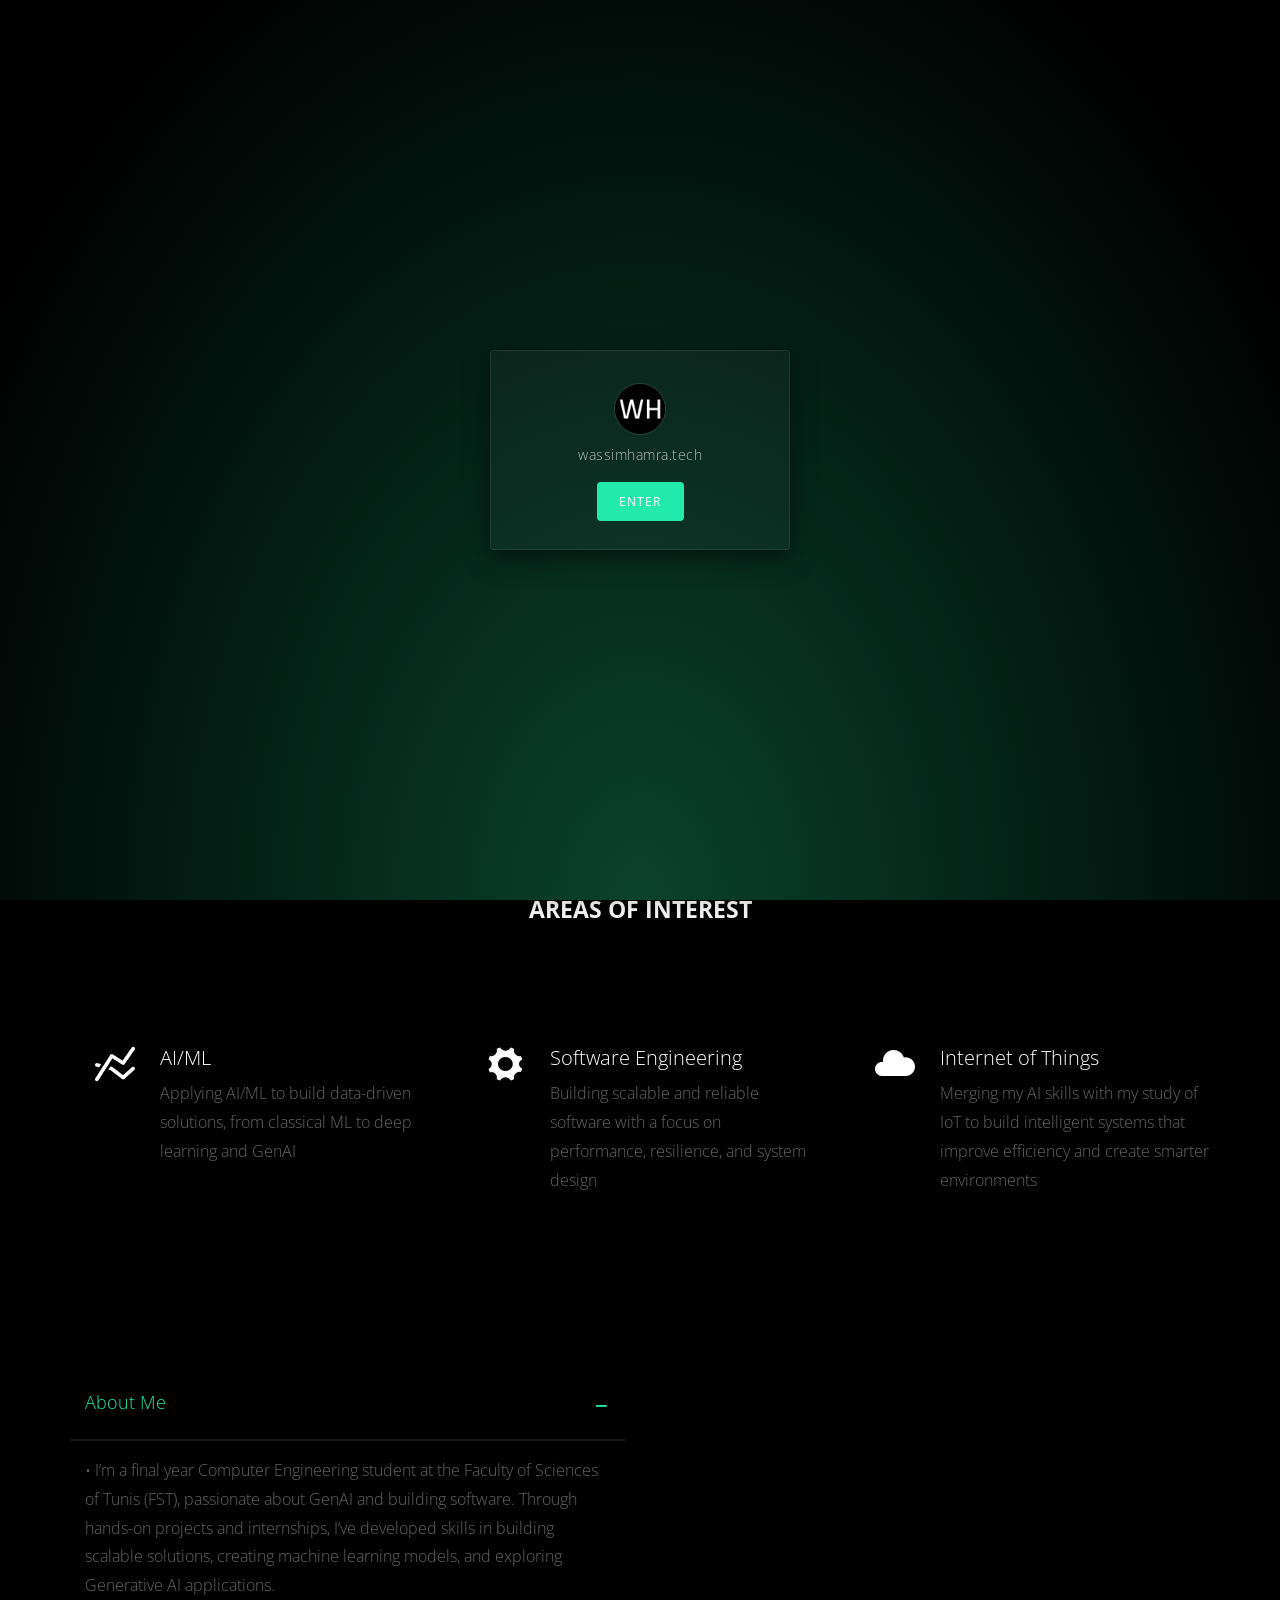
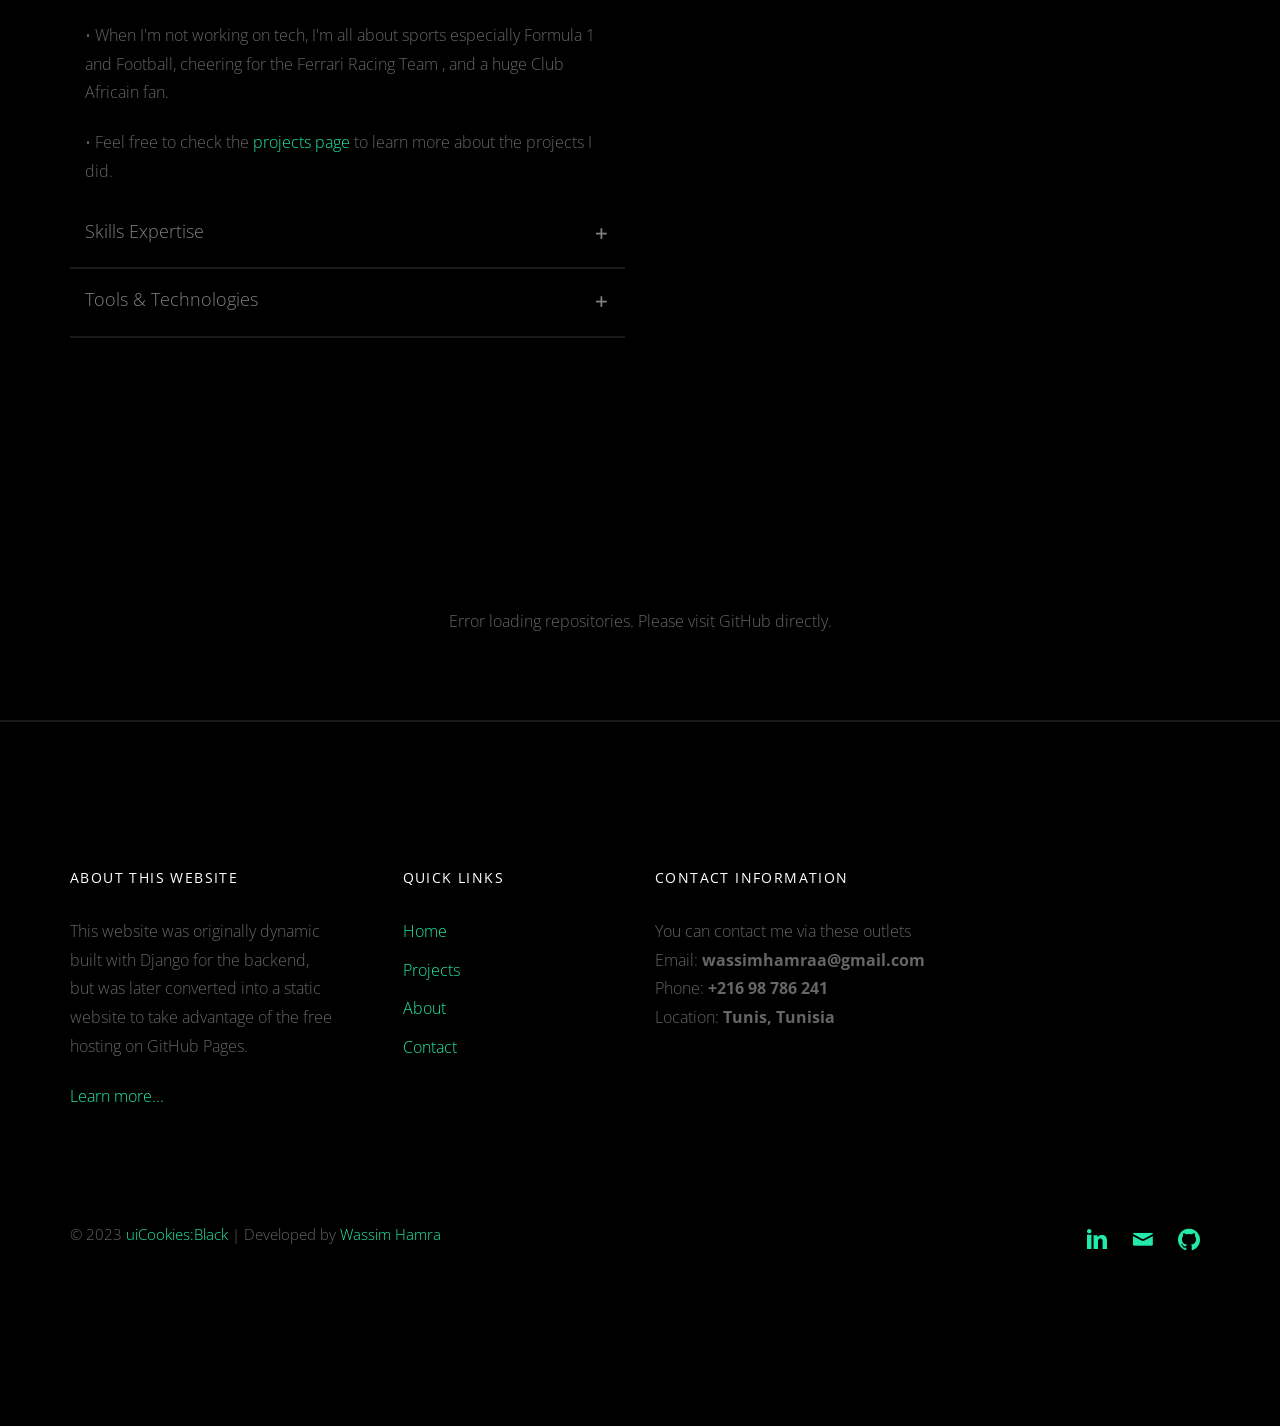
==== index.html @ c6e6c8f4 "SEO & Social: generate 1200x630 custom Open Graph social preview card and update meta tags" ====
﻿<!DOCTYPE html>
<html lang="en">
<head>
    <meta charset="utf-8">
    <meta name="viewport" content="width=device-width, initial-scale=1">
    <title>Mohamed Wassim Hamra | AI & Software Engineer Portfolio</title>
    <meta name="description" content="Portfolio of Mohamed Wassim Hamra, AI & Software Engineer. Explore projects in Machine Learning, Deep Learning, PyTorch, Robotics, and full-stack software development.">
    <link rel="canonical" href="https://wassimhamra.tech/">
    <meta name="author" content="Mohamed Wassim Hamra">
    <meta name="keywords" content="Mohamed Wassim Hamra, Wassim Hamra, AI Engineer, Software Engineer, Machine Learning, Deep Learning, PyTorch, Robotics, Portfolio">
    <meta property="og:title" content="Mohamed Wassim Hamra | AI & Software Engineer Portfolio">
    <meta property="og:description" content="Portfolio of Mohamed Wassim Hamra, AI & Software Engineer. Explore projects in Machine Learning, Deep Learning, PyTorch, Robotics, and full-stack software development.">
    <meta property="og:image" content="https://wassimhamra.tech/static/img/og-preview.png">
    <meta property="og:image:width" content="1200">
    <meta property="og:image:height" content="630">
    <meta property="og:image:type" content="image/png">
    <meta property="og:url" content="https://wassimhamra.tech/">
    <meta property="og:type" content="website">
    <meta name="twitter:card" content="summary_large_image">
    <meta name="twitter:title" content="Mohamed Wassim Hamra | AI & Software Engineer Portfolio">
    <meta name="twitter:description" content="Portfolio of Mohamed Wassim Hamra, AI & Software Engineer. Explore projects in Machine Learning, Deep Learning, PyTorch, Robotics, and full-stack software development.">
    <meta name="twitter:image" content="https://wassimhamra.tech/static/img/og-preview.png">
    <link rel="preconnect" href="https://fonts.googleapis.com">
    <link rel="preconnect" href="https://fonts.gstatic.com" crossorigin>
    <link href="https://fonts.googleapis.com/css2?family=Open+Sans:wght@300;400&display=swap" rel="stylesheet">
    <link rel="stylesheet" href="static/css/styles-merged.css">
    <link rel="stylesheet" href="static/css/style.min.css">
    <link rel="stylesheet" href="static/css/custom.css">
    <!-- Preload LCP image (first visible slider) -->
    <link rel="preload" as="image" href="static/img/slider1.jpg">
    <!-- Prefetch likely next pages for near-instant navigation -->
    <link rel="prefetch" href="projects.html">
    <link rel="prefetch" href="about.html">

    <!--[if lt IE 9]>
    <script src="static/js/vendor/html5shiv.min.js"></script>
    <script src="static/js/vendor/respond.min.js"></script>
    <![endif]-->

    <!--favicon section-->

    <link rel="icon" href="static/img/favicon/favicon.ico" type="image/x-icon">
    <link rel="apple-touch-icon" sizes="180x180" href="static/img/favicon/apple-touch-icon.png">
    <link rel="icon" type="image/png" sizes="32x32" href="static/img/favicon/favicon-32x32.png">
    <link rel="icon" type="image/png" sizes="16x16" href="static/img/favicon/favicon-16x16.png">
    <link rel="manifest" href="static/img/favicon/site.webmanifest">


    <script type="application/ld+json">
    {
      "@context": "https://schema.org",
      "@type": "Person",
      "name": "Mohamed Wassim Hamra",
      "alternateName": ["Wassim Hamra", "W. Hamra"],
      "url": "https://wassimhamra.tech",
      "image": "https://wassimhamra.tech/static/img/og-preview.png",
      "jobTitle": "AI / Software Engineer",
      "knowsAbout": ["Artificial Intelligence", "Machine Learning", "Deep Learning", "PyTorch", "Robotics", "Computer Vision", "Web Development"],
      "sameAs": [
        "https://www.linkedin.com/in/medwassimhamra/",
        "https://github.com/Wassim-Hamra"
      ],
      "description": "Personal portfolio of Mohamed Wassim Hamra, showcasing machine learning, robotics, web development, and open-source software projects."
    }
    </script>
</head>
<body>
<!-- START: header -->
<div class="probootstrap-loader"></div>

<header role="banner" class="probootstrap-header">
    <div class="container">
        <a href="index.html" class="probootstrap-logo">W<span>.Hamra</span></a>

        <a href="#" class="probootstrap-burger-menu visible-xs"><i>Menu</i></a>
        <div class="mobile-menu-overlay"></div>

        <nav role="navigation" class="probootstrap-nav hidden-xs">
            <ul class="probootstrap-main-nav">
                <li class="active"><a href="index.html">Home</a></li>
                <li><a href="projects.html">Projects</a></li>
                <li><a href="about.html">About</a></li>
                <li><a href="contact.html">Contact</a></li>
            </ul>
            <ul class="probootstrap-right-nav hidden-xs">
                <li><a href="https://www.linkedin.com/in/medwassimhamra/"><i class="icon-linkedin"></i></a></li>
                <li>
                    <a href="https://mail.google.com/mail/u/1/#inbox?compose=CllgCJlLWMTNrnlgJRQcBgjLcHFkHPRxLwsnhRkrCNgtVXfsJZhPpWqTpMmjfNfXqNMrLRCbGSV"><i
                            class="icon-mail"></i></a></li>
                <li><a href="https://github.com/Wassim-Hamra?tab=repositories"><i class="icon-github2"></i></a>
                </li>
                <li><a href="#" class="btn-cmd-palette" id="cmd-palette-btn"><i class="icon-search"></i> <kbd>Ctrl K</kbd></a></li>
            </ul>
            <div class="extra-text visible-xs">
                <a href="#" class="probootstrap-burger-menu"><i>Menu</i></a>
                <h5>Address</h5>
                <p>2094, Mustapha Khaznadar Street, Ariana, Tunisia</p>
                <h5>Connect</h5>
                <ul class="social-buttons">
                    <li><a href="https://www.linkedin.com/in/medwassimhamra/"><i class="icon-linkedin"></i></a></li>
                    <li>
                        <a href="https://mail.google.com/mail/u/1/#inbox?compose=CllgCJlLWMTNrnlgJRQcBgjLcHFkHPRxLwsnhRkrCNgtVXfsJZhPpWqTpMmjfNfXqNMrLRCbGSV"><i
                                class="icon-mail"></i></a></li>
                    <li><a href="https://github.com/Wassim-Hamra?tab=repositories"><i
                            class="icon-github2"></i></a></li>
                </ul>
            </div>
        </nav>
    </div>
</header>
<!-- END: header -->
<section class="probootstrap-slider flexslider">
    <ul class="slides">
        <li style="background-image: url('static/img/slider1.jpg') ">
            <div class="container">
                <div class="row">
                    <div class="col-md-12 text-center">
                        <div class="slides-text probootstrap-animate">
                            <h2>Welcome !<br> I'm <strong>Wassim Hamra</strong></h2>
                        </div>
                    </div>
                </div>
            </div>
        </li>
        <li style="background-image: url('static/img/slider2.jpg')">
            <div class="container">
                <div class="row">
                    <div class="col-md-12 text-center">
                        <div class="slides-text probootstrap-animate">
                            <h2>I am an<strong> AI / Software Engineer</strong></h2>
                        </div>
                    </div>
                </div>
            </div>
        </li>
        <li style="background-image: url('static/img/slider3.jpg')">
            <div class="container">
                <div class="row">
                    <div class="col-md-12 text-center">
                        <div class="slides-text probootstrap-animate">
                            <h2> Enjoy The music & don't hesitate to<strong><br>get in touch</strong></h2>
                        </div>
                    </div>
                </div>
            </div>
        </li>
    </ul>
</section>
<!-- END: slider  -->

<section class="probootstrap-section">
    <div class="container">
        <div class="row">
            <div class="col-md-12 section-heading probootstrap-animate">
                <h2 align="center"><strong>Areas of interest</strong></h2>
            </div>
        </div>
        <div class="row">
            <div class="col-md-4 interest">
                <div class="service left-icon probootstrap-animate">
                    <div class="icon">
                        <i class="icon-line-graph"></i>
                    </div>
                    <div class="text">
                        <h3 class="heading">AI/ML</h3>
                        <p>Applying AI/ML to build data-driven solutions, from classical ML to deep learning and GenAI</p>
                    </div>

                </div>
            </div>
            <div class="col-md-4 interest">
                <div class="service left-icon probootstrap-animate">
                    <div class="icon">
                        <i class="icon-cog"></i>
                    </div>
                    <div class="text">
                        <h3 class="heading">Software Engineering</h3>
                        <p>Building scalable and reliable software with a focus on performance, resilience, and system design</p>
                    </div>
                </div>
            </div>
            <div class="col-md-4 interest">
                <div class="service left-icon probootstrap-animate">
                    <div class="icon">
                        <i class="icon-cloud"></i>
                    </div>
                    <div class="text">
                        <h3 class="heading">Internet of Things</h3>
                        <p>Merging my AI skills with my study of IoT to build intelligent systems that improve efficiency and create smarter
                            environments</p>
                    </div>
                </div>
            </div>
        </div>
    </div>
</section>
<!-- END section -->

<div class="probootstrap-section">
    <div class="container">
        <div class="row">
            <div class="col-md-6 probootstrap-animate" data-animate-effect="fadeInLeft">

                <div class="panel-group probootstrap-panel" id="accordion" role="tablist" aria-multiselectable="true">
                    <div class="panel panel-default">
                        <div class="panel-heading" role="tab" id="headingOne">
                            <h3 class="panel-title">
                                <a role="button" data-toggle="collapse" data-parent="#accordion" href="#collapseOne"
                                   aria-expanded="true" aria-controls="collapseOne">

                                    About Me
                                </a>
                            </h3>
                        </div>
                        <div id="collapseOne" class="panel-collapse collapse in" role="tabpanel"
                             aria-labelledby="headingOne">
                            <div class="panel-body">
                                <p>• I’m a final year Computer Engineering student at the Faculty of Sciences of Tunis (FST),
                                    passionate about GenAI and building software. Through
                                    hands-on projects and internships, I’ve developed skills in building scalable
                                    solutions,
                                    creating machine learning models, and exploring Generative AI applications.
                                </p>
                                <p>
                                    • When I'm not working on tech, I'm all about sports especially Formula 1 and Football, cheering
                                    for the Ferrari
                                    Racing Team , and a huge Club Africain fan. </p>
                                <p>• Feel free to check the <a href="projects.html">projects page</a> to learn more
                                    about the projects I did.</p>
                            </div>
                        </div>
                    </div>
                    <div class="panel panel-default">
                        <div class="panel-heading" role="tab" id="headingTwo">
                            <h3 class="panel-title">
                                <a class="collapsed" role="button" data-toggle="collapse" data-parent="#accordion"
                                   href="#collapseTwo" aria-expanded="false" aria-controls="collapseTwo">
                                    Skills Expertise
                                </a>
                            </h3>
                        </div>
                         <div id="collapseTwo" class="panel-collapse collapse" role="tabpanel"
                              aria-labelledby="headingTwo">
                            <div class="panel-body">
                                <div class="row">
                                    <!-- Skill Bars Column (Sorted by percentage descending) -->
                                    <div class="col-md-12">
                                        <div class="skill-bar-container">
                                            <div class="skill-info">
                                                <span>AI Agents, RAG, GenAI</span>
                                            </div>
                                            <div class="skill-progress-bg">
                                                <div class="skill-progress-fill" data-percent="95%"></div>
                                            </div>
                                        </div>

                                        <div class="skill-bar-container">
                                            <div class="skill-info">
                                                <span>Machine Learning &amp; Deep Learning</span>
                                            </div>
                                            <div class="skill-progress-bg">
                                                <div class="skill-progress-fill" data-percent="85%"></div>
                                            </div>
                                        </div>

                                        <div class="skill-bar-container">
                                            <div class="skill-info">
                                                <span>Python Ecosystem</span>
                                            </div>
                                            <div class="skill-progress-bg">
                                                <div class="skill-progress-fill" data-percent="80%"></div>
                                            </div>
                                        </div>

                                        <div class="skill-bar-container">
                                            <div class="skill-info">
                                                <span>Web Dev and API</span>
                                            </div>
                                            <div class="skill-progress-bg">
                                                <div class="skill-progress-fill" data-percent="75%"></div>
                                            </div>
                                        </div>

                                        <div class="skill-bar-container">
                                            <div class="skill-info">
                                                <span>Project management</span>
                                            </div>
                                            <div class="skill-progress-bg">
                                                <div class="skill-progress-fill" data-percent="70%"></div>
                                            </div>
                                        </div>

                                        <div class="skill-bar-container">
                                            <div class="skill-info">
                                                <span>System programming</span>
                                            </div>
                                            <div class="skill-progress-bg">
                                                <div class="skill-progress-fill" data-percent="60%"></div>
                                            </div>
                                        </div>
                                    </div>
                                </div>
                            </div>
                        </div>
                    </div>
                    <div class="panel panel-default">
                        <div class="panel-heading" role="tab" id="headingThree">
                            <h3 class="panel-title">
                                <a class="collapsed" role="button" data-toggle="collapse" data-parent="#accordion"
                                   href="#collapseThree" aria-expanded="false" aria-controls="collapseThree">
                                    Tools & Technologies
                                </a>
                            </h3>
                        </div>
                        <div id="collapseThree" class="panel-collapse collapse" role="tabpanel"
                             aria-labelledby="headingThree">
                            <div class="panel-body">
                                <h4 style="margin-top: 0; margin-bottom: 8px; font-size: 13px; text-transform: uppercase; color: #8b949e; font-weight: 600;">Languages</h4>
                                <div class="tech-badge-grid" style="margin-bottom: 20px;">
                                    <span class="tech-tag"><i class="icon-code"></i> Python</span>
                                    <span class="tech-tag"><i class="icon-code"></i> JavaScript</span>
                                    <span class="tech-tag"><i class="icon-code"></i> TypeScript</span>
                                    <span class="tech-tag"><i class="icon-code"></i> SQL</span>
                                    <span class="tech-tag"><i class="icon-code"></i> C++</span>
                                </div>

                                <h4 style="margin-top: 0; margin-bottom: 8px; font-size: 13px; text-transform: uppercase; color: #8b949e; font-weight: 600;">Machine Learning &amp; Deep Learning</h4>
                                <div class="tech-badge-grid" style="margin-bottom: 20px;">
                                    <span class="tech-tag"><i class="icon-code"></i> PyTorch</span>
                                    <span class="tech-tag"><i class="icon-layers"></i> Transformers</span>
                                    <span class="tech-tag"><i class="icon-code"></i> Scikit-Learn</span>
                                    <span class="tech-tag"><i class="icon-code"></i> Pandas</span>
                                    <span class="tech-tag"><i class="icon-code"></i> Numpy</span>
                                    <span class="tech-tag"><i class="icon-code"></i> Matplotlib</span>
                                    <span class="tech-tag"><i class="icon-code"></i> Seaborn</span>
                                </div>

                                <h4 style="margin-top: 0; margin-bottom: 8px; font-size: 13px; text-transform: uppercase; color: #8b949e; font-weight: 600;">Generative AI</h4>
                                <div class="tech-badge-grid" style="margin-bottom: 20px;">
                                    <span class="tech-tag"><i class="icon-terminal"></i> LangChain</span>
                                    <span class="tech-tag"><i class="icon-terminal"></i> LangGraph</span>
                                    <span class="tech-tag"><i class="icon-layers"></i> OpenAI</span>
                                    <span class="tech-tag"><i class="icon-layers"></i> Hugging Face</span>
                                    <span class="tech-tag"><i class="icon-layers"></i> RAG / VectorDB</span>
                                    <span class="tech-tag"><i class="icon-terminal"></i> LSP Server</span>
                                </div>

                                <h4 style="margin-top: 0; margin-bottom: 8px; font-size: 13px; text-transform: uppercase; color: #8b949e; font-weight: 600;">Deployment &amp; Dev Tools</h4>
                                <div class="tech-badge-grid" style="margin-bottom: 20px;">
                                    <span class="tech-tag"><i class="icon-cog"></i> Docker</span>
                                    <span class="tech-tag"><i class="icon-cog"></i> Git &amp; CI/CD</span>
                                    <span class="tech-tag"><i class="icon-cog"></i> GitHub Actions</span>
                                    <span class="tech-tag"><i class="icon-globe"></i> AWS</span>
                                    <span class="tech-tag"><i class="icon-globe"></i> VPS</span>
                                    <span class="tech-tag"><i class="icon-globe"></i> FastAPI</span>
                                    <span class="tech-tag"><i class="icon-globe"></i> Streamlit</span>
                                </div>

                                <h4 style="margin-top: 0; margin-bottom: 8px; font-size: 13px; text-transform: uppercase; color: #8b949e; font-weight: 600;">Databases</h4>
                                <div class="tech-badge-grid" style="margin-bottom: 20px;">
                                    <span class="tech-tag"><i class="icon-database"></i> Pinecone</span>
                                    <span class="tech-tag"><i class="icon-database"></i> FAISS</span>
                                    <span class="tech-tag"><i class="icon-database"></i> Oracle</span>
                                    <span class="tech-tag"><i class="icon-database"></i> MySQL</span>
                                    <span class="tech-tag"><i class="icon-database"></i> PL-SQL</span>
                                </div>

                                <h4 style="margin-top: 0; margin-bottom: 8px; font-size: 13px; text-transform: uppercase; color: #8b949e; font-weight: 600;">Web Development</h4>
                                <div class="tech-badge-grid">
                                    <span class="tech-tag"><i class="icon-globe"></i> Next.js</span>
                                    <span class="tech-tag"><i class="icon-globe"></i> Django</span>
                                    <span class="tech-tag"><i class="icon-globe"></i> React</span>
                                    <span class="tech-tag"><i class="icon-globe"></i> Node.js</span>
                                    <span class="tech-tag"><i class="icon-globe"></i> WordPress</span>
                                </div>
                            </div>
                        </div>
                    </div>
                </div>
                <!-- END panel-group -->
            </div>
            <div class="col-md-6 probootstrap-animate" data-animate-effect="fadeInRight">

                <figure>
                    <img src="static/img/hackathon.png" alt="Mohamed Wassim Hamra"
                         class="img-responsive img-border">
                    <figcaption>Me and my friends at a hackathon</figcaption>
                </figure>

            </div>
        </div>
    </div>
</div>
<!-- END section -->


<!-- END section cta -->

<section class="probootstrap-section">
    <div class="container">
        <div class="row">
            <div class="col-md-12 section-heading probootstrap-animate">
                <h2>Selected Projects</h2>
            </div>
        </div>
        <div class="row" id="home-projects-container" style="display: flex; flex-wrap: wrap;">
            <!-- Dynamically populated via JS -->
            <div class="col-md-12 text-center">
                <p>Loading projects...</p>
            </div>
        </div>
    </div>
</section>
<!-- END section -->


<footer class="probootstrap-footer probootstrap-bg">
    <div class="container">
        <div class="row mb60">
            <div class="col-md-3">
                <div class="probootstrap-footer-widget">
                    <h4 class="heading">About This Website</h4>
                    <p>This website was originally dynamic built with Django for the backend, but was later
                        converted into a static website to take advantage of the free hosting on GitHub Pages.</p>
                    <p><a href="project_website.html">Learn more...</a></p>
                </div>
            </div>
            <div class="col-md-3">
                <div class="probootstrap-footer-widget probootstrap-link-wrap">
                    <h4 class="heading">Quick Links</h4>
                    <ul class="stack-link">
                        <li><a href="index.html">Home</a></li>
                        <li><a href="projects.html">Projects</a></li>
                        <li><a href="about.html">About</a></li>
                        <li><a href="contact.html">Contact</a></li>
                    </ul>
                </div>
            </div>

            <div class="col-md-4">
                <div class="probootstrap-footer-widget">
                    <h4 class="heading">Contact Information</h4>
                    <p>You can contact me via these outlets<br>Email:<strong> wassimhamraa@gmail.com</strong><br>
                        Phone:<strong> +216 98 786 241</strong>
                        <br> Location: <strong>Tunis, Tunisia</strong></p>

                </div>
            </div>


        </div>
        <div class="row copyright">
            <div class="col-md-6">
                <div class="probootstrap-footer-widget">
                    <p>&copy; 2023 <a href="https://uicookies.com/" target="_blank" rel="noopener noreferrer">uiCookies:Black</a>
                        | Developed by <a
                                href="about.html">
                            Wassim
                            Hamra</a></p>
                </div>
            </div>
            <div class="col-md-6">
                <div class="probootstrap-footer-widget right">
                    <ul class="probootstrap-social">
                        <li><a href="https://www.linkedin.com/in/medwassimhamra/" target="_blank"
                               rel="noopener noreferrer"><i class="icon-linkedin"></i></a></li>
                        <li>
                            <a href="https://mail.google.com/mail/u/1/#inbox?compose=CllgCJlLWMTNrnlgJRQcBgjLcHFkHPRxLwsnhRkrCNgtVXfsJZhPpWqTpMmjfNfXqNMrLRCbGSV"
                               target="_blank" rel="noopener noreferrer"><i
                                    class="icon-mail"></i></a></li>
                        <li><a href="https://github.com/Wassim-Hamra?tab=repositories" target="_blank"
                               rel="noopener noreferrer"><i
                                class="icon-github2"></i></a></li>
                    </ul>
                </div>
            </div>
        </div>
    </div>
</footer>

<div class="gototop js-top">
    <a href="#" class="js-gotop"><i class="icon-chevron-thin-up"></i></a>
</div>
<script src="static/js/scripts.min.js"></script>
<script src="static/js/main.min.js"></script>
<script src="static/js/custom.js"></script>


</body>
</html>
---- static/css/styles-merged.css ----
html {
    font-family: sans-serif;
    -webkit-text-size-adjust: 100%;
    -ms-text-size-adjust: 100%
}

body {
    margin: 0
}

article, aside, details, figcaption, figure, <hr>footer, header, hgroup, main, menu, nav, section, summary {
    display: block
}

audio, canvas, progress, video {
    display: inline-block;
    vertical-align: baseline
}

audio:not([controls]) {
    display: none;
    height: 0
}

[hidden], template {
    display: none
}

a {
    background-color: transparent
}

a:active, a:hover {
    outline: 0
}

abbr[title] {
    border-bottom: 1px dotted
}

b, strong {
    font-weight: 700
}

dfn {
    font-style: italic
}

h1 {
    margin: .67em 0;
    font-size: 2em
}

mark {
    color: #000;
    background: #ff0
}

small {
    font-size: 80%
}

sub, sup {
    position: relative;
    font-size: 75%;
    line-height: 0;
    vertical-align: baseline
}

sup {
    top: -.5em
}

sub {
    bottom: -.25em
}

img {
    border: 0
}

svg:not(:root) {
    overflow: hidden
}

figure {
    margin: 1em 40px
}

hr {
    height: 0;
    -webkit-box-sizing: content-box;
    -moz-box-sizing: content-box;
    box-sizing: content-box
}

pre {
    overflow: auto
}

code, kbd, pre, samp {
    font-family: monospace, monospace;
    font-size: 1em
}

button, input, optgroup, select, textarea {
    margin: 0;
    font: inherit;
    color: inherit
}

button {
    overflow: visible
}

button, select {
    text-transform: none
}

button, html input[type=button], input[type=reset], input[type=submit] {
    -webkit-appearance: button;
    cursor: pointer
}

button[disabled], html input[disabled] {
    cursor: default
}

button::-moz-focus-inner, input::-moz-focus-inner {
    padding: 0;
    border: 0
}

input {
    line-height: normal
}

input[type=checkbox], input[type=radio] {
    -webkit-box-sizing: border-box;
    -moz-box-sizing: border-box;
    box-sizing: border-box;
    padding: 0
}

input[type=number]::-webkit-inner-spin-button, input[type=number]::-webkit-outer-spin-button {
    height: auto
}

input[type=search] {
    -webkit-box-sizing: content-box;
    -moz-box-sizing: content-box;
    box-sizing: content-box;
    -webkit-appearance: textfield
}

input[type=search]::-webkit-search-cancel-button, input[type=search]::-webkit-search-decoration {
    -webkit-appearance: none
}

fieldset {
    padding: .35em .625em .75em;
    margin: 0 2px;
    border: 1px solid silver
}

legend {
    padding: 0;
    border: 0
}

textarea {
    overflow: auto
}

optgroup {
    font-weight: 700
}

table {
    border-spacing: 0;
    border-collapse: collapse
}

td, th {
    padding: 0
}

/*! Source: https://github.com/h5bp/html5-boilerplate/blob/master/src/css/main.css */
@media print {
    *, :after, :before {
        color: #000 !important;
        text-shadow: none !important;
        background: 0 0 !important;
        -webkit-box-shadow: none !important;
        box-shadow: none !important
    }

    a, a:visited {
        text-decoration: underline
    }

    a[href]:after {
        content: " (" attr(href) ")"
    }

    abbr[title]:after {
        content: " (" attr(title) ")"
    }

    a[href^="javascript:"]:after, a[href^="#"]:after {
        content: ""
    }

    blockquote, pre {
        border: 1px solid #999;
        page-break-inside: avoid
    }

    thead {
        display: table-header-group
    }

    img, tr {
        page-break-inside: avoid
    }

    img {
        max-width: 100% !important
    }

    h2, h3, p {
        orphans: 3;
        widows: 3
    }

    h2, h3 {
        page-break-after: avoid
    }

    .navbar {
        display: none
    }

    .btn > .caret, .dropup > .btn > .caret {
        border-top-color: #000 !important
    }

    .label {
        border: 1px solid #000
    }

    .table {
        border-collapse: collapse !important
    }

    .table td, .table th {
        background-color: #fff !important
    }

    .table-bordered td, .table-bordered th {
        border: 1px solid #ddd !important
    }
}

@font-face {
    font-family: 'Glyphicons Halflings';
    src: url(../fonts/glyphicons-halflings-regular.eot);
    src: url(../fonts/glyphicons-halflings-regular.eot?#iefix) format('embedded-opentype'), url(../fonts/glyphicons-halflings-regular.woff2) format('woff2'), url(../fonts/glyphicons-halflings-regular.woff) format('woff'), url(../fonts/glyphicons-halflings-regular.ttf) format('truetype'), url(../fonts/glyphicons-halflings-regular.svg#glyphicons_halflingsregular) format('svg')
}

.glyphicon {
    position: relative;
    top: 1px;
    display: inline-block;
    font-family: 'Glyphicons Halflings';
    font-style: normal;
    font-weight: 400;
    line-height: 1;
    -webkit-font-smoothing: antialiased;
    -moz-osx-font-smoothing: grayscale
}

.glyphicon-asterisk:before {
    content: "\002a"
}

.glyphicon-plus:before {
    content: "\002b"
}

.glyphicon-eur:before, .glyphicon-euro:before {
    content: "\20ac"
}

.glyphicon-minus:before {
    content: "\2212"
}

.glyphicon-cloud:before {
    content: "\2601"
}

.glyphicon-envelope:before {
    content: "\2709"
}

.glyphicon-pencil:before {
    content: "\270f"
}

.glyphicon-glass:before {
    content: "\e001"
}

.glyphicon-music:before {
    content: "\e002"
}

.glyphicon-search:before {
    content: "\e003"
}

.glyphicon-heart:before {
    content: "\e005"
}

.glyphicon-star:before {
    content: "\e006"
}

.glyphicon-star-empty:before {
    content: "\e007"
}

.glyphicon-user:before {
    content: "\e008"
}

.glyphicon-film:before {
    content: "\e009"
}

.glyphicon-th-large:before {
    content: "\e010"
}

.glyphicon-th:before {
    content: "\e011"
}

.glyphicon-th-list:before {
    content: "\e012"
}

.glyphicon-ok:before {
    content: "\e013"
}

.glyphicon-remove:before {
    content: "\e014"
}

.glyphicon-zoom-in:before {
    content: "\e015"
}

.glyphicon-zoom-out:before {
    content: "\e016"
}

.glyphicon-off:before {
    content: "\e017"
}

.glyphicon-signal:before {
    content: "\e018"
}

.glyphicon-cog:before {
    content: "\e019"
}

.glyphicon-trash:before {
    content: "\e020"
}

.glyphicon-home:before {
    content: "\e021"
}

.glyphicon-file:before {
    content: "\e022"
}

.glyphicon-time:before {
    content: "\e023"
}

.glyphicon-road:before {
    content: "\e024"
}

.glyphicon-download-alt:before {
    content: "\e025"
}

.glyphicon-download:before {
    content: "\e026"
}

.glyphicon-upload:before {
    content: "\e027"
}

.glyphicon-inbox:before {
    content: "\e028"
}

.glyphicon-play-circle:before {
    content: "\e029"
}

.glyphicon-repeat:before {
    content: "\e030"
}

.glyphicon-refresh:before {
    content: "\e031"
}

.glyphicon-list-alt:before {
    content: "\e032"
}

.glyphicon-lock:before {
    content: "\e033"
}

.glyphicon-flag:before {
    content: "\e034"
}

.glyphicon-headphones:before {
    content: "\e035"
}

.glyphicon-volume-off:before {
    content: "\e036"
}

.glyphicon-volume-down:before {
    content: "\e037"
}

.glyphicon-volume-up:before {
    content: "\e038"
}

.glyphicon-qrcode:before {
    content: "\e039"
}

.glyphicon-barcode:before {
    content: "\e040"
}

.glyphicon-tag:before {
    content: "\e041"
}

.glyphicon-tags:before {
    content: "\e042"
}

.glyphicon-book:before {
    content: "\e043"
}

.glyphicon-bookmark:before {
    content: "\e044"
}

.glyphicon-print:before {
    content: "\e045"
}

.glyphicon-camera:before {
    content: "\e046"
}

.glyphicon-font:before {
    content: "\e047"
}

.glyphicon-bold:before {
    content: "\e048"
}

.glyphicon-italic:before {
    content: "\e049"
}

.glyphicon-text-height:before {
    content: "\e050"
}

.glyphicon-text-width:before {
    content: "\e051"
}

.glyphicon-align-left:before {
    content: "\e052"
}

.glyphicon-align-center:before {
    content: "\e053"
}

.glyphicon-align-right:before {
    content: "\e054"
}

.glyphicon-align-justify:before {
    content: "\e055"
}

.glyphicon-list:before {
    content: "\e056"
}

.glyphicon-indent-left:before {
    content: "\e057"
}

.glyphicon-indent-right:before {
    content: "\e058"
}

.glyphicon-facetime-video:before {
    content: "\e059"
}

.glyphicon-picture:before {
    content: "\e060"
}

.glyphicon-map-marker:before {
    content: "\e062"
}

.glyphicon-adjust:before {
    content: "\e063"
}

.glyphicon-tint:before {
    content: "\e064"
}

.glyphicon-edit:before {
    content: "\e065"
}

.glyphicon-share:before {
    content: "\e066"
}

.glyphicon-check:before {
    content: "\e067"
}

.glyphicon-move:before {
    content: "\e068"
}

.glyphicon-step-backward:before {
    content: "\e069"
}

.glyphicon-fast-backward:before {
    content: "\e070"
}

.glyphicon-backward:before {
    content: "\e071"
}

.glyphicon-play:before {
    content: "\e072"
}

.glyphicon-pause:before {
    content: "\e073"
}

.glyphicon-stop:before {
    content: "\e074"
}

.glyphicon-forward:before {
    content: "\e075"
}

.glyphicon-fast-forward:before {
    content: "\e076"
}

.glyphicon-step-forward:before {
    content: "\e077"
}

.glyphicon-eject:before {
    content: "\e078"
}

.glyphicon-chevron-left:before {
    content: "\e079"
}

.glyphicon-chevron-right:before {
    content: "\e080"
}

.glyphicon-plus-sign:before {
    content: "\e081"
}

.glyphicon-minus-sign:before {
    content: "\e082"
}

.glyphicon-remove-sign:before {
    content: "\e083"
}

.glyphicon-ok-sign:before {
    content: "\e084"
}

.glyphicon-question-sign:before {
    content: "\e085"
}

.glyphicon-info-sign:before {
    content: "\e086"
}

.glyphicon-screenshot:before {
    content: "\e087"
}

.glyphicon-remove-circle:before {
    content: "\e088"
}

.glyphicon-ok-circle:before {
    content: "\e089"
}

.glyphicon-ban-circle:before {
    content: "\e090"
}

.glyphicon-arrow-left:before {
    content: "\e091"
}

.glyphicon-arrow-right:before {
    content: "\e092"
}

.glyphicon-arrow-up:before {
    content: "\e093"
}

.glyphicon-arrow-down:before {
    content: "\e094"
}

.glyphicon-share-alt:before {
    content: "\e095"
}

.glyphicon-resize-full:before {
    content: "\e096"
}

.glyphicon-resize-small:before {
    content: "\e097"
}

.glyphicon-exclamation-sign:before {
    content: "\e101"
}

.glyphicon-gift:before {
    content: "\e102"
}

.glyphicon-leaf:before {
    content: "\e103"
}

.glyphicon-fire:before {
    content: "\e104"
}

.glyphicon-eye-open:before {
    content: "\e105"
}

.glyphicon-eye-close:before {
    content: "\e106"
}

.glyphicon-warning-sign:before {
    content: "\e107"
}

.glyphicon-plane:before {
    content: "\e108"
}

.glyphicon-calendar:before {
    content: "\e109"
}

.glyphicon-random:before {
    content: "\e110"
}

.glyphicon-comment:before {
    content: "\e111"
}

.glyphicon-magnet:before {
    content: "\e112"
}

.glyphicon-chevron-up:before {
    content: "\e113"
}

.glyphicon-chevron-down:before {
    content: "\e114"
}

.glyphicon-retweet:before {
    content: "\e115"
}

.glyphicon-shopping-cart:before {
    content: "\e116"
}

.glyphicon-folder-close:before {
    content: "\e117"
}

.glyphicon-folder-open:before {
    content: "\e118"
}

.glyphicon-resize-vertical:before {
    content: "\e119"
}

.glyphicon-resize-horizontal:before {
    content: "\e120"
}

.glyphicon-hdd:before {
    content: "\e121"
}

.glyphicon-bullhorn:before {
    content: "\e122"
}

.glyphicon-bell:before {
    content: "\e123"
}

.glyphicon-certificate:before {
    content: "\e124"
}

.glyphicon-thumbs-up:before {
    content: "\e125"
}

.glyphicon-thumbs-down:before {
    content: "\e126"
}

.glyphicon-hand-right:before {
    content: "\e127"
}

.glyphicon-hand-left:before {
    content: "\e128"
}

.glyphicon-hand-up:before {
    content: "\e129"
}

.glyphicon-hand-down:before {
    content: "\e130"
}

.glyphicon-circle-arrow-right:before {
    content: "\e131"
}

.glyphicon-circle-arrow-left:before {
    content: "\e132"
}

.glyphicon-circle-arrow-up:before {
    content: "\e133"
}

.glyphicon-circle-arrow-down:before {
    content: "\e134"
}

.glyphicon-globe:before {
    content: "\e135"
}

.glyphicon-wrench:before {
    content: "\e136"
}

.glyphicon-tasks:before {
    content: "\e137"
}

.glyphicon-filter:before {
    content: "\e138"
}

.glyphicon-briefcase:before {
    content: "\e139"
}

.glyphicon-fullscreen:before {
    content: "\e140"
}

.glyphicon-dashboard:before {
    content: "\e141"
}

.glyphicon-paperclip:before {
    content: "\e142"
}

.glyphicon-heart-empty:before {
    content: "\e143"
}

.glyphicon-link:before {
    content: "\e144"
}

.glyphicon-phone:before {
    content: "\e145"
}

.glyphicon-pushpin:before {
    content: "\e146"
}

.glyphicon-usd:before {
    content: "\e148"
}

.glyphicon-gbp:before {
    content: "\e149"
}

.glyphicon-sort:before {
    content: "\e150"
}

.glyphicon-sort-by-alphabet:before {
    content: "\e151"
}

.glyphicon-sort-by-alphabet-alt:before {
    content: "\e152"
}

.glyphicon-sort-by-order:before {
    content: "\e153"
}

.glyphicon-sort-by-order-alt:before {
    content: "\e154"
}

.glyphicon-sort-by-attributes:before {
    content: "\e155"
}

.glyphicon-sort-by-attributes-alt:before {
    content: "\e156"
}

.glyphicon-unchecked:before {
    content: "\e157"
}

.glyphicon-expand:before {
    content: "\e158"
}

.glyphicon-collapse-down:before {
    content: "\e159"
}

.glyphicon-collapse-up:before {
    content: "\e160"
}

.glyphicon-log-in:before {
    content: "\e161"
}

.glyphicon-flash:before {
    content: "\e162"
}

.glyphicon-log-out:before {
    content: "\e163"
}

.glyphicon-new-window:before {
    content: "\e164"
}

.glyphicon-record:before {
    content: "\e165"
}

.glyphicon-save:before {
    content: "\e166"
}

.glyphicon-open:before {
    content: "\e167"
}

.glyphicon-saved:before {
    content: "\e168"
}

.glyphicon-import:before {
    content: "\e169"
}

.glyphicon-export:before {
    content: "\e170"
}

.glyphicon-send:before {
    content: "\e171"
}

.glyphicon-floppy-disk:before {
    content: "\e172"
}

.glyphicon-floppy-saved:before {
    content: "\e173"
}

.glyphicon-floppy-remove:before {
    content: "\e174"
}

.glyphicon-floppy-save:before {
    content: "\e175"
}

.glyphicon-floppy-open:before {
    content: "\e176"
}

.glyphicon-credit-card:before {
    content: "\e177"
}

.glyphicon-transfer:before {
    content: "\e178"
}

.glyphicon-cutlery:before {
    content: "\e179"
}

.glyphicon-header:before {
    content: "\e180"
}

.glyphicon-compressed:before {
    content: "\e181"
}

.glyphicon-earphone:before {
    content: "\e182"
}

.glyphicon-phone-alt:before {
    content: "\e183"
}

.glyphicon-tower:before {
    content: "\e184"
}

.glyphicon-stats:before {
    content: "\e185"
}

.glyphicon-sd-video:before {
    content: "\e186"
}

.glyphicon-hd-video:before {
    content: "\e187"
}

.glyphicon-subtitles:before {
    content: "\e188"
}

.glyphicon-sound-stereo:before {
    content: "\e189"
}

.glyphicon-sound-dolby:before {
    content: "\e190"
}

.glyphicon-sound-5-1:before {
    content: "\e191"
}

.glyphicon-sound-6-1:before {
    content: "\e192"
}

.glyphicon-sound-7-1:before {
    content: "\e193"
}

.glyphicon-copyright-mark:before {
    content: "\e194"
}

.glyphicon-registration-mark:before {
    content: "\e195"
}

.glyphicon-cloud-download:before {
    content: "\e197"
}

.glyphicon-cloud-upload:before {
    content: "\e198"
}

.glyphicon-tree-conifer:before {
    content: "\e199"
}

.glyphicon-tree-deciduous:before {
    content: "\e200"
}

.glyphicon-cd:before {
    content: "\e201"
}

.glyphicon-save-file:before {
    content: "\e202"
}

.glyphicon-open-file:before {
    content: "\e203"
}

.glyphicon-level-up:before {
    content: "\e204"
}

.glyphicon-copy:before {
    content: "\e205"
}

.glyphicon-paste:before {
    content: "\e206"
}

.glyphicon-alert:before {
    content: "\e209"
}

.glyphicon-equalizer:before {
    content: "\e210"
}

.glyphicon-king:before {
    content: "\e211"
}

.glyphicon-queen:before {
    content: "\e212"
}

.glyphicon-pawn:before {
    content: "\e213"
}

.glyphicon-bishop:before {
    content: "\e214"
}

.glyphicon-knight:before {
    content: "\e215"
}

.glyphicon-baby-formula:before {
    content: "\e216"
}

.glyphicon-tent:before {
    content: "\26fa"
}

.glyphicon-blackboard:before {
    content: "\e218"
}

.glyphicon-bed:before {
    content: "\e219"
}

.glyphicon-apple:before {
    content: "\f8ff"
}

.glyphicon-erase:before {
    content: "\e221"
}

.glyphicon-hourglass:before {
    content: "\231b"
}

.glyphicon-lamp:before {
    content: "\e223"
}

.glyphicon-duplicate:before {
    content: "\e224"
}

.glyphicon-piggy-bank:before {
    content: "\e225"
}

.glyphicon-scissors:before {
    content: "\e226"
}

.glyphicon-bitcoin:before {
    content: "\e227"
}

.glyphicon-btc:before {
    content: "\e227"
}

.glyphicon-xbt:before {
    content: "\e227"
}

.glyphicon-yen:before {
    content: "\00a5"
}

.glyphicon-jpy:before {
    content: "\00a5"
}

.glyphicon-ruble:before {
    content: "\20bd"
}

.glyphicon-rub:before {
    content: "\20bd"
}

.glyphicon-scale:before {
    content: "\e230"
}

.glyphicon-ice-lolly:before {
    content: "\e231"
}

.glyphicon-ice-lolly-tasted:before {
    content: "\e232"
}

.glyphicon-education:before {
    content: "\e233"
}

.glyphicon-option-horizontal:before {
    content: "\e234"
}

.glyphicon-option-vertical:before {
    content: "\e235"
}

.glyphicon-menu-hamburger:before {
    content: "\e236"
}

.glyphicon-modal-window:before {
    content: "\e237"
}

.glyphicon-oil:before {
    content: "\e238"
}

.glyphicon-grain:before {
    content: "\e239"
}

.glyphicon-sunglasses:before {
    content: "\e240"
}

.glyphicon-text-size:before {
    content: "\e241"
}

.glyphicon-text-color:before {
    content: "\e242"
}

.glyphicon-text-background:before {
    content: "\e243"
}

.glyphicon-object-align-top:before {
    content: "\e244"
}

.glyphicon-object-align-bottom:before {
    content: "\e245"
}

.glyphicon-object-align-horizontal:before {
    content: "\e246"
}

.glyphicon-object-align-left:before {
    content: "\e247"
}

.glyphicon-object-align-vertical:before {
    content: "\e248"
}

.glyphicon-object-align-right:before {
    content: "\e249"
}

.glyphicon-triangle-right:before {
    content: "\e250"
}

.glyphicon-triangle-left:before {
    content: "\e251"
}

.glyphicon-triangle-bottom:before {
    content: "\e252"
}

.glyphicon-triangle-top:before {
    content: "\e253"
}

.glyphicon-console:before {
    content: "\e254"
}

.glyphicon-superscript:before {
    content: "\e255"
}

.glyphicon-subscript:before {
    content: "\e256"
}

.glyphicon-menu-left:before {
    content: "\e257"
}

.glyphicon-menu-right:before {
    content: "\e258"
}

.glyphicon-menu-down:before {
    content: "\e259"
}

.glyphicon-menu-up:before {
    content: "\e260"
}

* {
    -webkit-box-sizing: border-box;
    -moz-box-sizing: border-box;
    box-sizing: border-box
}

:after, :before {
    -webkit-box-sizing: border-box;
    -moz-box-sizing: border-box;
    box-sizing: border-box
}

html {
    font-size: 10px;
    -webkit-tap-highlight-color: rgba(0, 0, 0, 0)
}

body {
    font-family: "Helvetica Neue", Helvetica, Arial, sans-serif;
    font-size: 14px;
    line-height: 1.42857143;
    color: #333;
    background-color: #fff
}

button, input, select, textarea {
    font-family: inherit;
    font-size: inherit;
    line-height: inherit
}

a {
    color: #337ab7;
    text-decoration: none
}

a:focus, a:hover {
    color: #23527c;
    text-decoration: underline
}

a:focus {
    outline: 5px auto -webkit-focus-ring-color;
    outline-offset: -2px
}

figure {
    margin: 0
}

img {
    vertical-align: middle
}

.carousel-inner > .item > a > img, .carousel-inner > .item > img, .img-responsive, .thumbnail a > img, .thumbnail > img {
    display: block;
    max-width: 100%;
    height: auto
}

.img-rounded {
    border-radius: 6px
}

.img-thumbnail {
    display: inline-block;
    max-width: 100%;
    height: auto;
    padding: 4px;
    line-height: 1.42857143;
    background-color: #fff;
    border: 1px solid #ddd;
    border-radius: 4px;
    -webkit-transition: all .2s ease-in-out;
    -o-transition: all .2s ease-in-out;
    transition: all .2s ease-in-out
}

.img-circle {
    border-radius: 50%
}

hr {
    margin-top: 20px;
    margin-bottom: 20px;
    border: 0;
    border-top: 1px solid #eee
}

.sr-only {
    position: absolute;
    width: 1px;
    height: 1px;
    padding: 0;
    margin: -1px;
    overflow: hidden;
    clip: rect(0, 0, 0, 0);
    border: 0
}

.sr-only-focusable:active, .sr-only-focusable:focus {
    position: static;
    width: auto;
    height: auto;
    margin: 0;
    overflow: visible;
    clip: auto
}

[role=button] {
    cursor: pointer
}

.h1, .h2, .h3, .h4, .h5, .h6, h1, h2, h3, h4, h5, h6 {
    font-family: inherit;
    font-weight: 500;
    line-height: 1.1;
    color: inherit
}

.h1 .small, .h1 small, .h2 .small, .h2 small, .h3 .small, .h3 small, .h4 .small, .h4 small, .h5 .small, .h5 small, .h6 .small, .h6 small, h1 .small, h1 small, h2 .small, h2 small, h3 .small, h3 small, h4 .small, h4 small, h5 .small, h5 small, h6 .small, h6 small {
    font-weight: 400;
    line-height: 1;
    color: #777
}

.h1, .h2, .h3, h1, h2, h3 {
    margin-top: 20px;
    margin-bottom: 10px
}

.h1 .small, .h1 small, .h2 .small, .h2 small, .h3 .small, .h3 small, h1 .small, h1 small, h2 .small, h2 small, h3 .small, h3 small {
    font-size: 65%
}

.h4, .h5, .h6, h4, h5, h6 {
    margin-top: 10px;
    margin-bottom: 10px
}

.h4 .small, .h4 small, .h5 .small, .h5 small, .h6 .small, .h6 small, h4 .small, h4 small, h5 .small, h5 small, h6 .small, h6 small {
    font-size: 75%
}

.h1, h1 {
    font-size: 36px
}

.h2, h2 {
    font-size: 30px
}

.h3, h3 {
    font-size: 24px
}

.h4, h4 {
    font-size: 18px
}

.h5, h5 {
    font-size: 14px
}

.h6, h6 {
    font-size: 12px
}

p {
    margin: 0 0 10px
}

.lead {
    margin-bottom: 20px;
    font-size: 16px;
    font-weight: 300;
    line-height: 1.4
}

@media (min-width: 768px) {
    .lead {
        font-size: 21px
    }
}

.small, small {
    font-size: 85%
}

.mark, mark {
    padding: .2em;
    background-color: #fcf8e3
}

.text-left {
    text-align: left
}

.text-right {
    text-align: right
}

.text-center {
    text-align: center
}

.text-justify {
    text-align: justify
}

.text-nowrap {
    white-space: nowrap
}

.text-lowercase {
    text-transform: lowercase
}

.text-uppercase {
    text-transform: uppercase
}

.text-capitalize {
    text-transform: capitalize
}

.text-muted {
    color: #777
}

.text-primary {
    color: #337ab7
}

a.text-primary:focus, a.text-primary:hover {
    color: #286090
}

.text-success {
    color: #3c763d
}

a.text-success:focus, a.text-success:hover {
    color: #2b542c
}

.text-info {
    color: #31708f
}

a.text-info:focus, a.text-info:hover {
    color: #245269
}

.text-warning {
    color: #8a6d3b
}

a.text-warning:focus, a.text-warning:hover {
    color: #66512c
}

.text-danger {
    color: #a94442
}

a.text-danger:focus, a.text-danger:hover {
    color: #843534
}

.bg-primary {
    color: #fff;
    background-color: #337ab7
}

a.bg-primary:focus, a.bg-primary:hover {
    background-color: #286090
}

.bg-success {
    background-color: #dff0d8
}

a.bg-success:focus, a.bg-success:hover {
    background-color: #c1e2b3
}

.bg-info {
    background-color: #d9edf7
}

a.bg-info:focus, a.bg-info:hover {
    background-color: #afd9ee
}

.bg-warning {
    background-color: #fcf8e3
}

a.bg-warning:focus, a.bg-warning:hover {
    background-color: #f7ecb5
}

.bg-danger {
    background-color: #f2dede
}

a.bg-danger:focus, a.bg-danger:hover {
    background-color: #e4b9b9
}

.page-header {
    padding-bottom: 9px;
    margin: 40px 0 20px;
    border-bottom: 1px solid #eee
}

ol, ul {
    margin-top: 0;
    margin-bottom: 10px
}

ol ol, ol ul, ul ol, ul ul {
    margin-bottom: 0
}

.list-unstyled {
    padding-left: 0;
    list-style: none
}

.list-inline {
    padding-left: 0;
    margin-left: -5px;
    list-style: none
}

.list-inline > li {
    display: inline-block;
    padding-right: 5px;
    padding-left: 5px
}

dl {
    margin-top: 0;
    margin-bottom: 20px
}

dd, dt {
    line-height: 1.42857143
}

dt {
    font-weight: 700
}

dd {
    margin-left: 0
}

@media (min-width: 768px) {
    .dl-horizontal dt {
        float: left;
        width: 160px;
        overflow: hidden;
        clear: left;
        text-align: right;
        text-overflow: ellipsis;
        white-space: nowrap
    }

    .dl-horizontal dd {
        margin-left: 180px
    }
}

abbr[data-original-title], abbr[title] {
    cursor: help;
    border-bottom: 1px dotted #777
}

.initialism {
    font-size: 90%;
    text-transform: uppercase
}

blockquote {
    padding: 10px 20px;
    margin: 0 0 20px;
    font-size: 17.5px;
    border-left: 5px solid #eee
}

blockquote ol:last-child, blockquote p:last-child, blockquote ul:last-child {
    margin-bottom: 0
}

blockquote .small, blockquote footer, blockquote small {
    display: block;
    font-size: 80%;
    line-height: 1.42857143;
    color: #777
}

blockquote .small:before, blockquote footer:before, blockquote small:before {
    content: '\2014 \00A0'
}

.blockquote-reverse, blockquote.pull-right {
    padding-right: 15px;
    padding-left: 0;
    text-align: right;
    border-right: 5px solid #eee;
    border-left: 0
}

.blockquote-reverse .small:before, .blockquote-reverse footer:before, .blockquote-reverse small:before, blockquote.pull-right .small:before, blockquote.pull-right footer:before, blockquote.pull-right small:before {
    content: ''
}

.blockquote-reverse .small:after, .blockquote-reverse footer:after, .blockquote-reverse small:after, blockquote.pull-right .small:after, blockquote.pull-right footer:after, blockquote.pull-right small:after {
    content: '\00A0 \2014'
}

address {
    margin-bottom: 20px;
    font-style: normal;
    line-height: 1.42857143
}

code, kbd, pre, samp {
    font-family: Menlo, Monaco, Consolas, "Courier New", monospace
}

code {
    padding: 2px 4px;
    font-size: 90%;
    color: #c7254e;
    background-color: #f9f2f4;
    border-radius: 4px
}

kbd {
    padding: 2px 4px;
    font-size: 90%;
    color: #fff;
    background-color: #333;
    border-radius: 3px;
    -webkit-box-shadow: inset 0 -1px 0 rgba(0, 0, 0, .25);
    box-shadow: inset 0 -1px 0 rgba(0, 0, 0, .25)
}

kbd kbd {
    padding: 0;
    font-size: 100%;
    font-weight: 700;
    -webkit-box-shadow: none;
    box-shadow: none
}

pre {
    display: block;
    padding: 9.5px;
    margin: 0 0 10px;
    font-size: 13px;
    line-height: 1.42857143;
    color: #333;
    word-break: break-all;
    word-wrap: break-word;
    background-color: #f5f5f5;
    border: 1px solid #ccc;
    border-radius: 4px
}

pre code {
    padding: 0;
    font-size: inherit;
    color: inherit;
    white-space: pre-wrap;
    background-color: transparent;
    border-radius: 0
}

.pre-scrollable {
    max-height: 340px;
    overflow-y: scroll
}

.container {
    padding-right: 15px;
    padding-left: 15px;
    margin-right: auto;
    margin-left: auto
}

@media (min-width: 768px) {
    .container {
        width: 750px
    }
}

@media (min-width: 992px) {
    .container {
        width: 970px
    }
}

@media (min-width: 1200px) {
    .container {
        width: 1170px
    }
}

.container-fluid {
    padding-right: 15px;
    padding-left: 15px;
    margin-right: auto;
    margin-left: auto
}

.row {
    margin-right: -15px;
    margin-left: -15px
}

.col-lg-1, .col-lg-10, .col-lg-11, .col-lg-12, .col-lg-2, .col-lg-3, .col-lg-4, .col-lg-5, .col-lg-6, .col-lg-7, .col-lg-8, .col-lg-9, .col-md-1, .col-md-10, .col-md-11, .col-md-12, .col-md-2, .col-md-3, .col-md-4, .col-md-5, .col-md-6, .col-md-7, .col-md-8, .col-md-9, .col-sm-1, .col-sm-10, .col-sm-11, .col-sm-12, .col-sm-2, .col-sm-3, .col-sm-4, .col-sm-5, .col-sm-6, .col-sm-7, .col-sm-8, .col-sm-9, .col-xs-1, .col-xs-10, .col-xs-11, .col-xs-12, .col-xs-2, .col-xs-3, .col-xs-4, .col-xs-5, .col-xs-6, .col-xs-7, .col-xs-8, .col-xs-9 {
    position: relative;
    min-height: 1px;
    padding-right: 15px;
    padding-left: 15px
}

.col-xs-1, .col-xs-10, .col-xs-11, .col-xs-12, .col-xs-2, .col-xs-3, .col-xs-4, .col-xs-5, .col-xs-6, .col-xs-7, .col-xs-8, .col-xs-9 {
    float: left
}

.col-xs-12 {
    width: 100%
}

.col-xs-11 {
    width: 91.66666667%
}

.col-xs-10 {
    width: 83.33333333%
}

.col-xs-9 {
    width: 75%
}

.col-xs-8 {
    width: 66.66666667%
}

.col-xs-7 {
    width: 58.33333333%
}

.col-xs-6 {
    width: 50%
}

.col-xs-5 {
    width: 41.66666667%
}

.col-xs-4 {
    width: 33.33333333%
}

.col-xs-3 {
    width: 25%
}

.col-xs-2 {
    width: 16.66666667%
}

.col-xs-1 {
    width: 8.33333333%
}

.col-xs-pull-12 {
    right: 100%
}

.col-xs-pull-11 {
    right: 91.66666667%
}

.col-xs-pull-10 {
    right: 83.33333333%
}

.col-xs-pull-9 {
    right: 75%
}

.col-xs-pull-8 {
    right: 66.66666667%
}

.col-xs-pull-7 {
    right: 58.33333333%
}

.col-xs-pull-6 {
    right: 50%
}

.col-xs-pull-5 {
    right: 41.66666667%
}

.col-xs-pull-4 {
    right: 33.33333333%
}

.col-xs-pull-3 {
    right: 25%
}

.col-xs-pull-2 {
    right: 16.66666667%
}

.col-xs-pull-1 {
    right: 8.33333333%
}

.col-xs-pull-0 {
    right: auto
}

.col-xs-push-12 {
    left: 100%
}

.col-xs-push-11 {
    left: 91.66666667%
}

.col-xs-push-10 {
    left: 83.33333333%
}

.col-xs-push-9 {
    left: 75%
}

.col-xs-push-8 {
    left: 66.66666667%
}

.col-xs-push-7 {
    left: 58.33333333%
}

.col-xs-push-6 {
    left: 50%
}

.col-xs-push-5 {
    left: 41.66666667%
}

.col-xs-push-4 {
    left: 33.33333333%
}

.col-xs-push-3 {
    left: 25%
}

.col-xs-push-2 {
    left: 16.66666667%
}

.col-xs-push-1 {
    left: 8.33333333%
}

.col-xs-push-0 {
    left: auto
}

.col-xs-offset-12 {
    margin-left: 100%
}

.col-xs-offset-11 {
    margin-left: 91.66666667%
}

.col-xs-offset-10 {
    margin-left: 83.33333333%
}

.col-xs-offset-9 {
    margin-left: 75%
}

.col-xs-offset-8 {
    margin-left: 66.66666667%
}

.col-xs-offset-7 {
    margin-left: 58.33333333%
}

.col-xs-offset-6 {
    margin-left: 50%
}

.col-xs-offset-5 {
    margin-left: 41.66666667%
}

.col-xs-offset-4 {
    margin-left: 33.33333333%
}

.col-xs-offset-3 {
    margin-left: 25%
}

.col-xs-offset-2 {
    margin-left: 16.66666667%
}

.col-xs-offset-1 {
    margin-left: 8.33333333%
}

.col-xs-offset-0 {
    margin-left: 0
}

@media (min-width: 768px) {
    .col-sm-1, .col-sm-10, .col-sm-11, .col-sm-12, .col-sm-2, .col-sm-3, .col-sm-4, .col-sm-5, .col-sm-6, .col-sm-7, .col-sm-8, .col-sm-9 {
        float: left
    }

    .col-sm-12 {
        width: 100%
    }

    .col-sm-11 {
        width: 91.66666667%
    }

    .col-sm-10 {
        width: 83.33333333%
    }

    .col-sm-9 {
        width: 75%
    }

    .col-sm-8 {
        width: 66.66666667%
    }

    .col-sm-7 {
        width: 58.33333333%
    }

    .col-sm-6 {
        width: 50%
    }

    .col-sm-5 {
        width: 41.66666667%
    }

    .col-sm-4 {
        width: 33.33333333%
    }

    .col-sm-3 {
        width: 25%
    }

    .col-sm-2 {
        width: 16.66666667%
    }

    .col-sm-1 {
        width: 8.33333333%
    }

    .col-sm-pull-12 {
        right: 100%
    }

    .col-sm-pull-11 {
        right: 91.66666667%
    }

    .col-sm-pull-10 {
        right: 83.33333333%
    }

    .col-sm-pull-9 {
        right: 75%
    }

    .col-sm-pull-8 {
        right: 66.66666667%
    }

    .col-sm-pull-7 {
        right: 58.33333333%
    }

    .col-sm-pull-6 {
        right: 50%
    }

    .col-sm-pull-5 {
        right: 41.66666667%
    }

    .col-sm-pull-4 {
        right: 33.33333333%
    }

    .col-sm-pull-3 {
        right: 25%
    }

    .col-sm-pull-2 {
        right: 16.66666667%
    }

    .col-sm-pull-1 {
        right: 8.33333333%
    }

    .col-sm-pull-0 {
        right: auto
    }

    .col-sm-push-12 {
        left: 100%
    }

    .col-sm-push-11 {
        left: 91.66666667%
    }

    .col-sm-push-10 {
        left: 83.33333333%
    }

    .col-sm-push-9 {
        left: 75%
    }

    .col-sm-push-8 {
        left: 66.66666667%
    }

    .col-sm-push-7 {
        left: 58.33333333%
    }

    .col-sm-push-6 {
        left: 50%
    }

    .col-sm-push-5 {
        left: 41.66666667%
    }

    .col-sm-push-4 {
        left: 33.33333333%
    }

    .col-sm-push-3 {
        left: 25%
    }

    .col-sm-push-2 {
        left: 16.66666667%
    }

    .col-sm-push-1 {
        left: 8.33333333%
    }

    .col-sm-push-0 {
        left: auto
    }

    .col-sm-offset-12 {
        margin-left: 100%
    }

    .col-sm-offset-11 {
        margin-left: 91.66666667%
    }

    .col-sm-offset-10 {
        margin-left: 83.33333333%
    }

    .col-sm-offset-9 {
        margin-left: 75%
    }

    .col-sm-offset-8 {
        margin-left: 66.66666667%
    }

    .col-sm-offset-7 {
        margin-left: 58.33333333%
    }

    .col-sm-offset-6 {
        margin-left: 50%
    }

    .col-sm-offset-5 {
        margin-left: 41.66666667%
    }

    .col-sm-offset-4 {
        margin-left: 33.33333333%
    }

    .col-sm-offset-3 {
        margin-left: 25%
    }

    .col-sm-offset-2 {
        margin-left: 16.66666667%
    }

    .col-sm-offset-1 {
        margin-left: 8.33333333%
    }

    .col-sm-offset-0 {
        margin-left: 0
    }
}

@media (min-width: 992px) {
    .col-md-1, .col-md-10, .col-md-11, .col-md-12, .col-md-2, .col-md-3, .col-md-4, .col-md-5, .col-md-6, .col-md-7, .col-md-8, .col-md-9 {
        float: left
    }

    .col-md-12 {
        width: 100%
    }

    .col-md-11 {
        width: 91.66666667%
    }

    .col-md-10 {
        width: 83.33333333%
    }

    .col-md-9 {
        width: 75%
    }

    .col-md-8 {
        width: 66.66666667%
    }

    .col-md-7 {
        width: 58.33333333%
    }

    .col-md-6 {
        width: 50%
    }

    .col-md-5 {
        width: 41.66666667%
    }

    .col-md-4 {
        width: 33.33333333%
    }

    .col-md-3 {
        width: 25%
    }

    .col-md-2 {
        width: 16.66666667%
    }

    .col-md-1 {
        width: 8.33333333%
    }

    .col-md-pull-12 {
        right: 100%
    }

    .col-md-pull-11 {
        right: 91.66666667%
    }

    .col-md-pull-10 {
        right: 83.33333333%
    }

    .col-md-pull-9 {
        right: 75%
    }

    .col-md-pull-8 {
        right: 66.66666667%
    }

    .col-md-pull-7 {
        right: 58.33333333%
    }

    .col-md-pull-6 {
        right: 50%
    }

    .col-md-pull-5 {
        right: 41.66666667%
    }

    .col-md-pull-4 {
        right: 33.33333333%
    }

    .col-md-pull-3 {
        right: 25%
    }

    .col-md-pull-2 {
        right: 16.66666667%
    }

    .col-md-pull-1 {
        right: 8.33333333%
    }

    .col-md-pull-0 {
        right: auto
    }

    .col-md-push-12 {
        left: 100%
    }

    .col-md-push-11 {
        left: 91.66666667%
    }

    .col-md-push-10 {
        left: 83.33333333%
    }

    .col-md-push-9 {
        left: 75%
    }

    .col-md-push-8 {
        left: 66.66666667%
    }

    .col-md-push-7 {
        left: 58.33333333%
    }

    .col-md-push-6 {
        left: 50%
    }

    .col-md-push-5 {
        left: 41.66666667%
    }

    .col-md-push-4 {
        left: 33.33333333%
    }

    .col-md-push-3 {
        left: 25%
    }

    .col-md-push-2 {
        left: 16.66666667%
    }

    .col-md-push-1 {
        left: 8.33333333%
    }

    .col-md-push-0 {
        left: auto
    }

    .col-md-offset-12 {
        margin-left: 100%
    }

    .col-md-offset-11 {
        margin-left: 91.66666667%
    }

    .col-md-offset-10 {
        margin-left: 83.33333333%
    }

    .col-md-offset-9 {
        margin-left: 75%
    }

    .col-md-offset-8 {
        margin-left: 66.66666667%
    }

    .col-md-offset-7 {
        margin-left: 58.33333333%
    }

    .col-md-offset-6 {
        margin-left: 50%
    }

    .col-md-offset-5 {
        margin-left: 41.66666667%
    }

    .col-md-offset-4 {
        margin-left: 33.33333333%
    }

    .col-md-offset-3 {
        margin-left: 25%
    }

    .col-md-offset-2 {
        margin-left: 16.66666667%
    }

    .col-md-offset-1 {
        margin-left: 8.33333333%
    }

    .col-md-offset-0 {
        margin-left: 0
    }
}

@media (min-width: 1200px) {
    .col-lg-1, .col-lg-10, .col-lg-11, .col-lg-12, .col-lg-2, .col-lg-3, .col-lg-4, .col-lg-5, .col-lg-6, .col-lg-7, .col-lg-8, .col-lg-9 {
        float: left
    }

    .col-lg-12 {
        width: 100%
    }

    .col-lg-11 {
        width: 91.66666667%
    }

    .col-lg-10 {
        width: 83.33333333%
    }

    .col-lg-9 {
        width: 75%
    }

    .col-lg-8 {
        width: 66.66666667%
    }

    .col-lg-7 {
        width: 58.33333333%
    }

    .col-lg-6 {
        width: 50%
    }

    .col-lg-5 {
        width: 41.66666667%
    }

    .col-lg-4 {
        width: 33.33333333%
    }

    .col-lg-3 {
        width: 25%
    }

    .col-lg-2 {
        width: 16.66666667%
    }

    .col-lg-1 {
        width: 8.33333333%
    }

    .col-lg-pull-12 {
        right: 100%
    }

    .col-lg-pull-11 {
        right: 91.66666667%
    }

    .col-lg-pull-10 {
        right: 83.33333333%
    }

    .col-lg-pull-9 {
        right: 75%
    }

    .col-lg-pull-8 {
        right: 66.66666667%
    }

    .col-lg-pull-7 {
        right: 58.33333333%
    }

    .col-lg-pull-6 {
        right: 50%
    }

    .col-lg-pull-5 {
        right: 41.66666667%
    }

    .col-lg-pull-4 {
        right: 33.33333333%
    }

    .col-lg-pull-3 {
        right: 25%
    }

    .col-lg-pull-2 {
        right: 16.66666667%
    }

    .col-lg-pull-1 {
        right: 8.33333333%
    }

    .col-lg-pull-0 {
        right: auto
    }

    .col-lg-push-12 {
        left: 100%
    }

    .col-lg-push-11 {
        left: 91.66666667%
    }

    .col-lg-push-10 {
        left: 83.33333333%
    }

    .col-lg-push-9 {
        left: 75%
    }

    .col-lg-push-8 {
        left: 66.66666667%
    }

    .col-lg-push-7 {
        left: 58.33333333%
    }

    .col-lg-push-6 {
        left: 50%
    }

    .col-lg-push-5 {
        left: 41.66666667%
    }

    .col-lg-push-4 {
        left: 33.33333333%
    }

    .col-lg-push-3 {
        left: 25%
    }

    .col-lg-push-2 {
        left: 16.66666667%
    }

    .col-lg-push-1 {
        left: 8.33333333%
    }

    .col-lg-push-0 {
        left: auto
    }

    .col-lg-offset-12 {
        margin-left: 100%
    }

    .col-lg-offset-11 {
        margin-left: 91.66666667%
    }

    .col-lg-offset-10 {
        margin-left: 83.33333333%
    }

    .col-lg-offset-9 {
        margin-left: 75%
    }

    .col-lg-offset-8 {
        margin-left: 66.66666667%
    }

    .col-lg-offset-7 {
        margin-left: 58.33333333%
    }

    .col-lg-offset-6 {
        margin-left: 50%
    }

    .col-lg-offset-5 {
        margin-left: 41.66666667%
    }

    .col-lg-offset-4 {
        margin-left: 33.33333333%
    }

    .col-lg-offset-3 {
        margin-left: 25%
    }

    .col-lg-offset-2 {
        margin-left: 16.66666667%
    }

    .col-lg-offset-1 {
        margin-left: 8.33333333%
    }

    .col-lg-offset-0 {
        margin-left: 0
    }
}

table {
    background-color: transparent
}

caption {
    padding-top: 8px;
    padding-bottom: 8px;
    color: #777;
    text-align: left
}

th {
    text-align: left
}

.table {
    width: 100%;
    max-width: 100%;
    margin-bottom: 20px
}

.table > tbody > tr > td, .table > tbody > tr > th, .table > tfoot > tr > td, .table > tfoot > tr > th, .table > thead > tr > td, .table > thead > tr > th {
    padding: 8px;
    line-height: 1.42857143;
    vertical-align: top;
    border-top: 1px solid #ddd
}

.table > thead > tr > th {
    vertical-align: bottom;
    border-bottom: 2px solid #ddd
}

.table > caption + thead > tr:first-child > td, .table > caption + thead > tr:first-child > th, .table > colgroup + thead > tr:first-child > td, .table > colgroup + thead > tr:first-child > th, .table > thead:first-child > tr:first-child > td, .table > thead:first-child > tr:first-child > th {
    border-top: 0
}

.table > tbody + tbody {
    border-top: 2px solid #ddd
}

.table .table {
    background-color: #fff
}

.table-condensed > tbody > tr > td, .table-condensed > tbody > tr > th, .table-condensed > tfoot > tr > td, .table-condensed > tfoot > tr > th, .table-condensed > thead > tr > td, .table-condensed > thead > tr > th {
    padding: 5px
}

.table-bordered {
    border: 1px solid #ddd
}

.table-bordered > tbody > tr > td, .table-bordered > tbody > tr > th, .table-bordered > tfoot > tr > td, .table-bordered > tfoot > tr > th, .table-bordered > thead > tr > td, .table-bordered > thead > tr > th {
    border: 1px solid #ddd
}

.table-bordered > thead > tr > td, .table-bordered > thead > tr > th {
    border-bottom-width: 2px
}

.table-striped > tbody > tr:nth-of-type(odd) {
    background-color: #f9f9f9
}

.table-hover > tbody > tr:hover {
    background-color: #f5f5f5
}

table col[class*=col-] {
    position: static;
    display: table-column;
    float: none
}

table td[class*=col-], table th[class*=col-] {
    position: static;
    display: table-cell;
    float: none
}

.table > tbody > tr.active > td, .table > tbody > tr.active > th, .table > tbody > tr > td.active, .table > tbody > tr > th.active, .table > tfoot > tr.active > td, .table > tfoot > tr.active > th, .table > tfoot > tr > td.active, .table > tfoot > tr > th.active, .table > thead > tr.active > td, .table > thead > tr.active > th, .table > thead > tr > td.active, .table > thead > tr > th.active {
    background-color: #f5f5f5
}

.table-hover > tbody > tr.active:hover > td, .table-hover > tbody > tr.active:hover > th, .table-hover > tbody > tr:hover > .active, .table-hover > tbody > tr > td.active:hover, .table-hover > tbody > tr > th.active:hover {
    background-color: #e8e8e8
}

.table > tbody > tr.success > td, .table > tbody > tr.success > th, .table > tbody > tr > td.success, .table > tbody > tr > th.success, .table > tfoot > tr.success > td, .table > tfoot > tr.success > th, .table > tfoot > tr > td.success, .table > tfoot > tr > th.success, .table > thead > tr.success > td, .table > thead > tr.success > th, .table > thead > tr > td.success, .table > thead > tr > th.success {
    background-color: #dff0d8
}

.table-hover > tbody > tr.success:hover > td, .table-hover > tbody > tr.success:hover > th, .table-hover > tbody > tr:hover > .success, .table-hover > tbody > tr > td.success:hover, .table-hover > tbody > tr > th.success:hover {
    background-color: #d0e9c6
}

.table > tbody > tr.info > td, .table > tbody > tr.info > th, .table > tbody > tr > td.info, .table > tbody > tr > th.info, .table > tfoot > tr.info > td, .table > tfoot > tr.info > th, .table > tfoot > tr > td.info, .table > tfoot > tr > th.info, .table > thead > tr.info > td, .table > thead > tr.info > th, .table > thead > tr > td.info, .table > thead > tr > th.info {
    background-color: #d9edf7
}

.table-hover > tbody > tr.info:hover > td, .table-hover > tbody > tr.info:hover > th, .table-hover > tbody > tr:hover > .info, .table-hover > tbody > tr > td.info:hover, .table-hover > tbody > tr > th.info:hover {
    background-color: #c4e3f3
}

.table > tbody > tr.warning > td, .table > tbody > tr.warning > th, .table > tbody > tr > td.warning, .table > tbody > tr > th.warning, .table > tfoot > tr.warning > td, .table > tfoot > tr.warning > th, .table > tfoot > tr > td.warning, .table > tfoot > tr > th.warning, .table > thead > tr.warning > td, .table > thead > tr.warning > th, .table > thead > tr > td.warning, .table > thead > tr > th.warning {
    background-color: #fcf8e3
}

.table-hover > tbody > tr.warning:hover > td, .table-hover > tbody > tr.warning:hover > th, .table-hover > tbody > tr:hover > .warning, .table-hover > tbody > tr > td.warning:hover, .table-hover > tbody > tr > th.warning:hover {
    background-color: #faf2cc
}

.table > tbody > tr.danger > td, .table > tbody > tr.danger > th, .table > tbody > tr > td.danger, .table > tbody > tr > th.danger, .table > tfoot > tr.danger > td, .table > tfoot > tr.danger > th, .table > tfoot > tr > td.danger, .table > tfoot > tr > th.danger, .table > thead > tr.danger > td, .table > thead > tr.danger > th, .table > thead > tr > td.danger, .table > thead > tr > th.danger {
    background-color: #f2dede
}

.table-hover > tbody > tr.danger:hover > td, .table-hover > tbody > tr.danger:hover > th, .table-hover > tbody > tr:hover > .danger, .table-hover > tbody > tr > td.danger:hover, .table-hover > tbody > tr > th.danger:hover {
    background-color: #ebcccc
}

.table-responsive {
    min-height: .01%;
    overflow-x: auto
}

@media screen and (max-width: 767px) {
    .table-responsive {
        width: 100%;
        margin-bottom: 15px;
        overflow-y: hidden;
        -ms-overflow-style: -ms-autohiding-scrollbar;
        border: 1px solid #ddd
    }

    .table-responsive > .table {
        margin-bottom: 0
    }

    .table-responsive > .table > tbody > tr > td, .table-responsive > .table > tbody > tr > th, .table-responsive > .table > tfoot > tr > td, .table-responsive > .table > tfoot > tr > th, .table-responsive > .table > thead > tr > td, .table-responsive > .table > thead > tr > th {
        white-space: nowrap
    }

    .table-responsive > .table-bordered {
        border: 0
    }

    .table-responsive > .table-bordered > tbody > tr > td:first-child, .table-responsive > .table-bordered > tbody > tr > th:first-child, .table-responsive > .table-bordered > tfoot > tr > td:first-child, .table-responsive > .table-bordered > tfoot > tr > th:first-child, .table-responsive > .table-bordered > thead > tr > td:first-child, .table-responsive > .table-bordered > thead > tr > th:first-child {
        border-left: 0
    }

    .table-responsive > .table-bordered > tbody > tr > td:last-child, .table-responsive > .table-bordered > tbody > tr > th:last-child, .table-responsive > .table-bordered > tfoot > tr > td:last-child, .table-responsive > .table-bordered > tfoot > tr > th:last-child, .table-responsive > .table-bordered > thead > tr > td:last-child, .table-responsive > .table-bordered > thead > tr > th:last-child {
        border-right: 0
    }

    .table-responsive > .table-bordered > tbody > tr:last-child > td, .table-responsive > .table-bordered > tbody > tr:last-child > th, .table-responsive > .table-bordered > tfoot > tr:last-child > td, .table-responsive > .table-bordered > tfoot > tr:last-child > th {
        border-bottom: 0
    }
}

fieldset {
    min-width: 0;
    padding: 0;
    margin: 0;
    border: 0
}

legend {
    display: block;
    width: 100%;
    padding: 0;
    margin-bottom: 20px;
    font-size: 21px;
    line-height: inherit;
    color: #333;
    border: 0;
    border-bottom: 1px solid #e5e5e5
}

label {
    display: inline-block;
    max-width: 100%;
    margin-bottom: 5px;
    font-weight: 700
}

input[type=search] {
    -webkit-box-sizing: border-box;
    -moz-box-sizing: border-box;
    box-sizing: border-box
}

input[type=checkbox], input[type=radio] {
    margin: 4px 0 0;
    margin-top: 1px \9;
    line-height: normal
}

input[type=file] {
    display: block
}

input[type=range] {
    display: block;
    width: 100%
}

select[multiple], select[size] {
    height: auto
}

input[type=file]:focus, input[type=checkbox]:focus, input[type=radio]:focus {
    outline: 5px auto -webkit-focus-ring-color;
    outline-offset: -2px
}

output {
    display: block;
    padding-top: 7px;
    font-size: 14px;
    line-height: 1.42857143;
    color: #555
}

.form-control {
    display: block;
    width: 100%;
    height: 34px;
    padding: 6px 12px;
    font-size: 14px;
    line-height: 1.42857143;
    color: #555;
    background-color: #fff;
    background-image: none;
    border: 1px solid #ccc;
    border-radius: 4px;
    -webkit-box-shadow: inset 0 1px 1px rgba(0, 0, 0, .075);
    box-shadow: inset 0 1px 1px rgba(0, 0, 0, .075);
    -webkit-transition: border-color ease-in-out .15s, -webkit-box-shadow ease-in-out .15s;
    -o-transition: border-color ease-in-out .15s, box-shadow ease-in-out .15s;
    transition: border-color ease-in-out .15s, box-shadow ease-in-out .15s
}

.form-control:focus {
    border-color: #66afe9;
    outline: 0;
    -webkit-box-shadow: inset 0 1px 1px rgba(0, 0, 0, .075), 0 0 8px rgba(102, 175, 233, .6);
    box-shadow: inset 0 1px 1px rgba(0, 0, 0, .075), 0 0 8px rgba(102, 175, 233, .6)
}

.form-control::-moz-placeholder {
    color: #999;
    opacity: 1
}

.form-control:-ms-input-placeholder {
    color: #999
}

.form-control::-webkit-input-placeholder {
    color: #999
}

.form-control::-ms-expand {
    background-color: transparent;
    border: 0
}

.form-control[disabled], .form-control[readonly], fieldset[disabled] .form-control {
    background-color: #eee;
    opacity: 1
}

.form-control[disabled], fieldset[disabled] .form-control {
    cursor: not-allowed
}

textarea.form-control {
    height: auto
}

input[type=search] {
    -webkit-appearance: none
}

@media screen and (-webkit-min-device-pixel-ratio: 0) {
    input[type=date].form-control, input[type=time].form-control, input[type=datetime-local].form-control, input[type=month].form-control {
        line-height: 34px
    }

    .input-group-sm input[type=date], .input-group-sm input[type=time], .input-group-sm input[type=datetime-local], .input-group-sm input[type=month], input[type=date].input-sm, input[type=time].input-sm, input[type=datetime-local].input-sm, input[type=month].input-sm {
        line-height: 30px
    }

    .input-group-lg input[type=date], .input-group-lg input[type=time], .input-group-lg input[type=datetime-local], .input-group-lg input[type=month], input[type=date].input-lg, input[type=time].input-lg, input[type=datetime-local].input-lg, input[type=month].input-lg {
        line-height: 46px
    }
}

.form-group {
    margin-bottom: 15px
}

.checkbox, .radio {
    position: relative;
    display: block;
    margin-top: 10px;
    margin-bottom: 10px
}

.checkbox label, .radio label {
    min-height: 20px;
    padding-left: 20px;
    margin-bottom: 0;
    font-weight: 400;
    cursor: pointer
}

.checkbox input[type=checkbox], .checkbox-inline input[type=checkbox], .radio input[type=radio], .radio-inline input[type=radio] {
    position: absolute;
    margin-top: 4px \9;
    margin-left: -20px
}

.checkbox + .checkbox, .radio + .radio {
    margin-top: -5px
}

.checkbox-inline, .radio-inline {
    position: relative;
    display: inline-block;
    padding-left: 20px;
    margin-bottom: 0;
    font-weight: 400;
    vertical-align: middle;
    cursor: pointer
}

.checkbox-inline + .checkbox-inline, .radio-inline + .radio-inline {
    margin-top: 0;
    margin-left: 10px
}

fieldset[disabled] input[type=checkbox], fieldset[disabled] input[type=radio], input[type=checkbox].disabled, input[type=checkbox][disabled], input[type=radio].disabled, input[type=radio][disabled] {
    cursor: not-allowed
}

.checkbox-inline.disabled, .radio-inline.disabled, fieldset[disabled] .checkbox-inline, fieldset[disabled] .radio-inline {
    cursor: not-allowed
}

.checkbox.disabled label, .radio.disabled label, fieldset[disabled] .checkbox label, fieldset[disabled] .radio label {
    cursor: not-allowed
}

.form-control-static {
    min-height: 34px;
    padding-top: 7px;
    padding-bottom: 7px;
    margin-bottom: 0
}

.form-control-static.input-lg, .form-control-static.input-sm {
    padding-right: 0;
    padding-left: 0
}

.input-sm {
    height: 30px;
    padding: 5px 10px;
    font-size: 12px;
    line-height: 1.5;
    border-radius: 3px
}

select.input-sm {
    height: 30px;
    line-height: 30px
}

select[multiple].input-sm, textarea.input-sm {
    height: auto
}

.form-group-sm .form-control {
    height: 30px;
    padding: 5px 10px;
    font-size: 12px;
    line-height: 1.5;
    border-radius: 3px
}

.form-group-sm select.form-control {
    height: 30px;
    line-height: 30px
}

.form-group-sm select[multiple].form-control, .form-group-sm textarea.form-control {
    height: auto
}

.form-group-sm .form-control-static {
    height: 30px;
    min-height: 32px;
    padding: 6px 10px;
    font-size: 12px;
    line-height: 1.5
}

.input-lg {
    height: 46px;
    padding: 10px 16px;
    font-size: 18px;
    line-height: 1.3333333;
    border-radius: 6px
}

select.input-lg {
    height: 46px;
    line-height: 46px
}

select[multiple].input-lg, textarea.input-lg {
    height: auto
}

.form-group-lg .form-control {
    height: 46px;
    padding: 10px 16px;
    font-size: 18px;
    line-height: 1.3333333;
    border-radius: 6px
}

.form-group-lg select.form-control {
    height: 46px;
    line-height: 46px
}

.form-group-lg select[multiple].form-control, .form-group-lg textarea.form-control {
    height: auto
}

.form-group-lg .form-control-static {
    height: 46px;
    min-height: 38px;
    padding: 11px 16px;
    font-size: 18px;
    line-height: 1.3333333
}

.has-feedback {
    position: relative
}

.has-feedback .form-control {
    padding-right: 42.5px
}

.form-control-feedback {
    position: absolute;
    top: 0;
    right: 0;
    z-index: 2;
    display: block;
    width: 34px;
    height: 34px;
    line-height: 34px;
    text-align: center;
    pointer-events: none
}

.form-group-lg .form-control + .form-control-feedback, .input-group-lg + .form-control-feedback, .input-lg + .form-control-feedback {
    width: 46px;
    height: 46px;
    line-height: 46px
}

.form-group-sm .form-control + .form-control-feedback, .input-group-sm + .form-control-feedback, .input-sm + .form-control-feedback {
    width: 30px;
    height: 30px;
    line-height: 30px
}

.has-success .checkbox, .has-success .checkbox-inline, .has-success .control-label, .has-success .help-block, .has-success .radio, .has-success .radio-inline, .has-success.checkbox label, .has-success.checkbox-inline label, .has-success.radio label, .has-success.radio-inline label {
    color: #3c763d
}

.has-success .form-control {
    border-color: #3c763d;
    -webkit-box-shadow: inset 0 1px 1px rgba(0, 0, 0, .075);
    box-shadow: inset 0 1px 1px rgba(0, 0, 0, .075)
}

.has-success .form-control:focus {
    border-color: #2b542c;
    -webkit-box-shadow: inset 0 1px 1px rgba(0, 0, 0, .075), 0 0 6px #67b168;
    box-shadow: inset 0 1px 1px rgba(0, 0, 0, .075), 0 0 6px #67b168
}

.has-success .input-group-addon {
    color: #3c763d;
    background-color: #dff0d8;
    border-color: #3c763d
}

.has-success .form-control-feedback {
    color: #3c763d
}

.has-warning .checkbox, .has-warning .checkbox-inline, .has-warning .control-label, .has-warning .help-block, .has-warning .radio, .has-warning .radio-inline, .has-warning.checkbox label, .has-warning.checkbox-inline label, .has-warning.radio label, .has-warning.radio-inline label {
    color: #8a6d3b
}

.has-warning .form-control {
    border-color: #8a6d3b;
    -webkit-box-shadow: inset 0 1px 1px rgba(0, 0, 0, .075);
    box-shadow: inset 0 1px 1px rgba(0, 0, 0, .075)
}

.has-warning .form-control:focus {
    border-color: #66512c;
    -webkit-box-shadow: inset 0 1px 1px rgba(0, 0, 0, .075), 0 0 6px #c0a16b;
    box-shadow: inset 0 1px 1px rgba(0, 0, 0, .075), 0 0 6px #c0a16b
}

.has-warning .input-group-addon {
    color: #8a6d3b;
    background-color: #fcf8e3;
    border-color: #8a6d3b
}

.has-warning .form-control-feedback {
    color: #8a6d3b
}

.has-error .checkbox, .has-error .checkbox-inline, .has-error .control-label, .has-error .help-block, .has-error .radio, .has-error .radio-inline, .has-error.checkbox label, .has-error.checkbox-inline label, .has-error.radio label, .has-error.radio-inline label {
    color: #a94442
}

.has-error .form-control {
    border-color: #a94442;
    -webkit-box-shadow: inset 0 1px 1px rgba(0, 0, 0, .075);
    box-shadow: inset 0 1px 1px rgba(0, 0, 0, .075)
}

.has-error .form-control:focus {
    border-color: #843534;
    -webkit-box-shadow: inset 0 1px 1px rgba(0, 0, 0, .075), 0 0 6px #ce8483;
    box-shadow: inset 0 1px 1px rgba(0, 0, 0, .075), 0 0 6px #ce8483
}

.has-error .input-group-addon {
    color: #a94442;
    background-color: #f2dede;
    border-color: #a94442
}

.has-error .form-control-feedback {
    color: #a94442
}

.has-feedback label ~ .form-control-feedback {
    top: 25px
}

.has-feedback label.sr-only ~ .form-control-feedback {
    top: 0
}

.help-block {
    display: block;
    margin-top: 5px;
    margin-bottom: 10px;
    color: #737373
}

@media (min-width: 768px) {
    .form-inline .form-group {
        display: inline-block;
        margin-bottom: 0;
        vertical-align: middle
    }

    .form-inline .form-control {
        display: inline-block;
        width: auto;
        vertical-align: middle
    }

    .form-inline .form-control-static {
        display: inline-block
    }

    .form-inline .input-group {
        display: inline-table;
        vertical-align: middle
    }

    .form-inline .input-group .form-control, .form-inline .input-group .input-group-addon, .form-inline .input-group .input-group-btn {
        width: auto
    }

    .form-inline .input-group > .form-control {
        width: 100%
    }

    .form-inline .control-label {
        margin-bottom: 0;
        vertical-align: middle
    }

    .form-inline .checkbox, .form-inline .radio {
        display: inline-block;
        margin-top: 0;
        margin-bottom: 0;
        vertical-align: middle
    }

    .form-inline .checkbox label, .form-inline .radio label {
        padding-left: 0
    }

    .form-inline .checkbox input[type=checkbox], .form-inline .radio input[type=radio] {
        position: relative;
        margin-left: 0
    }

    .form-inline .has-feedback .form-control-feedback {
        top: 0
    }
}

.form-horizontal .checkbox, .form-horizontal .checkbox-inline, .form-horizontal .radio, .form-horizontal .radio-inline {
    padding-top: 7px;
    margin-top: 0;
    margin-bottom: 0
}

.form-horizontal .checkbox, .form-horizontal .radio {
    min-height: 27px
}

.form-horizontal .form-group {
    margin-right: -15px;
    margin-left: -15px
}

@media (min-width: 768px) {
    .form-horizontal .control-label {
        padding-top: 7px;
        margin-bottom: 0;
        text-align: right
    }
}

.form-horizontal .has-feedback .form-control-feedback {
    right: 15px
}

@media (min-width: 768px) {
    .form-horizontal .form-group-lg .control-label {
        padding-top: 11px;
        font-size: 18px
    }
}

@media (min-width: 768px) {
    .form-horizontal .form-group-sm .control-label {
        padding-top: 6px;
        font-size: 12px
    }
}

.btn {
    display: inline-block;
    padding: 6px 12px;
    margin-bottom: 0;
    font-size: 14px;
    font-weight: 400;
    line-height: 1.42857143;
    text-align: center;
    white-space: nowrap;
    vertical-align: middle;
    -ms-touch-action: manipulation;
    touch-action: manipulation;
    cursor: pointer;
    -webkit-user-select: none;
    -moz-user-select: none;
    -ms-user-select: none;
    user-select: none;
    background-image: none;
    border: 1px solid transparent;
    border-radius: 4px
}

.btn.active.focus, .btn.active:focus, .btn.focus, .btn:active.focus, .btn:active:focus, .btn:focus {
    outline: 5px auto -webkit-focus-ring-color;
    outline-offset: -2px
}

.btn.focus, .btn:focus, .btn:hover {
    color: #333;
    text-decoration: none
}

.btn.active, .btn:active {
    background-image: none;
    outline: 0;
    -webkit-box-shadow: inset 0 3px 5px rgba(0, 0, 0, .125);
    box-shadow: inset 0 3px 5px rgba(0, 0, 0, .125)
}

.btn.disabled, .btn[disabled], fieldset[disabled] .btn {
    cursor: not-allowed;
    filter: alpha(opacity=65);
    -webkit-box-shadow: none;
    box-shadow: none;
    opacity: .65
}

a.btn.disabled, fieldset[disabled] a.btn {
    pointer-events: none
}

.btn-default {
    color: #333;
    background-color: #fff;
    border-color: #ccc
}

.btn-default.focus, .btn-default:focus {
    color: #333;
    background-color: #e6e6e6;
    border-color: #8c8c8c
}

.btn-default:hover {
    color: #333;
    background-color: #e6e6e6;
    border-color: #adadad
}

.btn-default.active, .btn-default:active, .open > .dropdown-toggle.btn-default {
    color: #333;
    background-color: #e6e6e6;
    border-color: #adadad
}

.btn-default.active.focus, .btn-default.active:focus, .btn-default.active:hover, .btn-default:active.focus, .btn-default:active:focus, .btn-default:active:hover, .open > .dropdown-toggle.btn-default.focus, .open > .dropdown-toggle.btn-default:focus, .open > .dropdown-toggle.btn-default:hover {
    color: #333;
    background-color: #d4d4d4;
    border-color: #8c8c8c
}

.btn-default.active, .btn-default:active, .open > .dropdown-toggle.btn-default {
    background-image: none
}

.btn-default.disabled.focus, .btn-default.disabled:focus, .btn-default.disabled:hover, .btn-default[disabled].focus, .btn-default[disabled]:focus, .btn-default[disabled]:hover, fieldset[disabled] .btn-default.focus, fieldset[disabled] .btn-default:focus, fieldset[disabled] .btn-default:hover {
    background-color: #fff;
    border-color: #ccc
}

.btn-default .badge {
    color: #fff;
    background-color: #333
}

.btn-primary {
    color: #fff;
    background-color: #337ab7;
    border-color: #2e6da4
}

.btn-primary.focus, .btn-primary:focus {
    color: #fff;
    background-color: #286090;
    border-color: #122b40
}

.btn-primary:hover {
    color: #fff;
    background-color: #286090;
    border-color: #204d74
}

.btn-primary.active, .btn-primary:active, .open > .dropdown-toggle.btn-primary {
    color: #fff;
    background-color: #286090;
    border-color: #204d74
}

.btn-primary.active.focus, .btn-primary.active:focus, .btn-primary.active:hover, .btn-primary:active.focus, .btn-primary:active:focus, .btn-primary:active:hover, .open > .dropdown-toggle.btn-primary.focus, .open > .dropdown-toggle.btn-primary:focus, .open > .dropdown-toggle.btn-primary:hover {
    color: #fff;
    background-color: #204d74;
    border-color: #122b40
}

.btn-primary.active, .btn-primary:active, .open > .dropdown-toggle.btn-primary {
    background-image: none
}

.btn-primary.disabled.focus, .btn-primary.disabled:focus, .btn-primary.disabled:hover, .btn-primary[disabled].focus, .btn-primary[disabled]:focus, .btn-primary[disabled]:hover, fieldset[disabled] .btn-primary.focus, fieldset[disabled] .btn-primary:focus, fieldset[disabled] .btn-primary:hover {
    background-color: #337ab7;
    border-color: #2e6da4
}

.btn-primary .badge {
    color: #337ab7;
    background-color: #fff
}

.btn-success {
    color: #fff;
    background-color: #5cb85c;
    border-color: #4cae4c
}

.btn-success.focus, .btn-success:focus {
    color: #fff;
    background-color: #449d44;
    border-color: #255625
}

.btn-success:hover {
    color: #fff;
    background-color: #449d44;
    border-color: #398439
}

.btn-success.active, .btn-success:active, .open > .dropdown-toggle.btn-success {
    color: #fff;
    background-color: #449d44;
    border-color: #398439
}

.btn-success.active.focus, .btn-success.active:focus, .btn-success.active:hover, .btn-success:active.focus, .btn-success:active:focus, .btn-success:active:hover, .open > .dropdown-toggle.btn-success.focus, .open > .dropdown-toggle.btn-success:focus, .open > .dropdown-toggle.btn-success:hover {
    color: #fff;
    background-color: #398439;
    border-color: #255625
}

.btn-success.active, .btn-success:active, .open > .dropdown-toggle.btn-success {
    background-image: none
}

.btn-success.disabled.focus, .btn-success.disabled:focus, .btn-success.disabled:hover, .btn-success[disabled].focus, .btn-success[disabled]:focus, .btn-success[disabled]:hover, fieldset[disabled] .btn-success.focus, fieldset[disabled] .btn-success:focus, fieldset[disabled] .btn-success:hover {
    background-color: #5cb85c;
    border-color: #4cae4c
}

.btn-success .badge {
    color: #5cb85c;
    background-color: #fff
}

.btn-info {
    color: #fff;
    background-color: #5bc0de;
    border-color: #46b8da
}

.btn-info.focus, .btn-info:focus {
    color: #fff;
    background-color: #31b0d5;
    border-color: #1b6d85
}

.btn-info:hover {
    color: #fff;
    background-color: #31b0d5;
    border-color: #269abc
}

.btn-info.active, .btn-info:active, .open > .dropdown-toggle.btn-info {
    color: #fff;
    background-color: #31b0d5;
    border-color: #269abc
}

.btn-info.active.focus, .btn-info.active:focus, .btn-info.active:hover, .btn-info:active.focus, .btn-info:active:focus, .btn-info:active:hover, .open > .dropdown-toggle.btn-info.focus, .open > .dropdown-toggle.btn-info:focus, .open > .dropdown-toggle.btn-info:hover {
    color: #fff;
    background-color: #269abc;
    border-color: #1b6d85
}

.btn-info.active, .btn-info:active, .open > .dropdown-toggle.btn-info {
    background-image: none
}

.btn-info.disabled.focus, .btn-info.disabled:focus, .btn-info.disabled:hover, .btn-info[disabled].focus, .btn-info[disabled]:focus, .btn-info[disabled]:hover, fieldset[disabled] .btn-info.focus, fieldset[disabled] .btn-info:focus, fieldset[disabled] .btn-info:hover {
    background-color: #5bc0de;
    border-color: #46b8da
}

.btn-info .badge {
    color: #5bc0de;
    background-color: #fff
}

.btn-warning {
    color: #fff;
    background-color: #f0ad4e;
    border-color: #eea236
}

.btn-warning.focus, .btn-warning:focus {
    color: #fff;
    background-color: #ec971f;
    border-color: #985f0d
}

.btn-warning:hover {
    color: #fff;
    background-color: #ec971f;
    border-color: #d58512
}

.btn-warning.active, .btn-warning:active, .open > .dropdown-toggle.btn-warning {
    color: #fff;
    background-color: #ec971f;
    border-color: #d58512
}

.btn-warning.active.focus, .btn-warning.active:focus, .btn-warning.active:hover, .btn-warning:active.focus, .btn-warning:active:focus, .btn-warning:active:hover, .open > .dropdown-toggle.btn-warning.focus, .open > .dropdown-toggle.btn-warning:focus, .open > .dropdown-toggle.btn-warning:hover {
    color: #fff;
    background-color: #d58512;
    border-color: #985f0d
}

.btn-warning.active, .btn-warning:active, .open > .dropdown-toggle.btn-warning {
    background-image: none
}

.btn-warning.disabled.focus, .btn-warning.disabled:focus, .btn-warning.disabled:hover, .btn-warning[disabled].focus, .btn-warning[disabled]:focus, .btn-warning[disabled]:hover, fieldset[disabled] .btn-warning.focus, fieldset[disabled] .btn-warning:focus, fieldset[disabled] .btn-warning:hover {
    background-color: #f0ad4e;
    border-color: #eea236
}

.btn-warning .badge {
    color: #f0ad4e;
    background-color: #fff
}

.btn-danger {
    color: #fff;
    background-color: #d9534f;
    border-color: #d43f3a
}

.btn-danger.focus, .btn-danger:focus {
    color: #fff;
    background-color: #c9302c;
    border-color: #761c19
}

.btn-danger:hover {
    color: #fff;
    background-color: #c9302c;
    border-color: #ac2925
}

.btn-danger.active, .btn-danger:active, .open > .dropdown-toggle.btn-danger {
    color: #fff;
    background-color: #c9302c;
    border-color: #ac2925
}

.btn-danger.active.focus, .btn-danger.active:focus, .btn-danger.active:hover, .btn-danger:active.focus, .btn-danger:active:focus, .btn-danger:active:hover, .open > .dropdown-toggle.btn-danger.focus, .open > .dropdown-toggle.btn-danger:focus, .open > .dropdown-toggle.btn-danger:hover {
    color: #fff;
    background-color: #ac2925;
    border-color: #761c19
}

.btn-danger.active, .btn-danger:active, .open > .dropdown-toggle.btn-danger {
    background-image: none
}

.btn-danger.disabled.focus, .btn-danger.disabled:focus, .btn-danger.disabled:hover, .btn-danger[disabled].focus, .btn-danger[disabled]:focus, .btn-danger[disabled]:hover, fieldset[disabled] .btn-danger.focus, fieldset[disabled] .btn-danger:focus, fieldset[disabled] .btn-danger:hover {
    background-color: #d9534f;
    border-color: #d43f3a
}

.btn-danger .badge {
    color: #d9534f;
    background-color: #fff
}

.btn-link {
    font-weight: 400;
    color: #337ab7;
    border-radius: 0
}

.btn-link, .btn-link.active, .btn-link:active, .btn-link[disabled], fieldset[disabled] .btn-link {
    background-color: transparent;
    -webkit-box-shadow: none;
    box-shadow: none
}

.btn-link, .btn-link:active, .btn-link:focus, .btn-link:hover {
    border-color: transparent
}

.btn-link:focus, .btn-link:hover {
    color: #23527c;
    text-decoration: underline;
    background-color: transparent
}

.btn-link[disabled]:focus, .btn-link[disabled]:hover, fieldset[disabled] .btn-link:focus, fieldset[disabled] .btn-link:hover {
    color: #777;
    text-decoration: none
}

.btn-group-lg > .btn, .btn-lg {
    padding: 10px 16px;
    font-size: 18px;
    line-height: 1.3333333;
    border-radius: 6px
}

.btn-group-sm > .btn, .btn-sm {
    padding: 5px 10px;
    font-size: 12px;
    line-height: 1.5;
    border-radius: 3px
}

.btn-group-xs > .btn, .btn-xs {
    padding: 1px 5px;
    font-size: 12px;
    line-height: 1.5;
    border-radius: 3px
}

.btn-block {
    display: block;
    width: 100%
}

.btn-block + .btn-block {
    margin-top: 5px
}

input[type=button].btn-block, input[type=reset].btn-block, input[type=submit].btn-block {
    width: 100%
}

.fade {
    opacity: 0;
    -webkit-transition: opacity .15s linear;
    -o-transition: opacity .15s linear;
    transition: opacity .15s linear
}

.fade.in {
    opacity: 1
}

.collapse {
    display: none
}

.collapse.in {
    display: block
}

tr.collapse.in {
    display: table-row
}

tbody.collapse.in {
    display: table-row-group
}

.collapsing {
    position: relative;
    height: 0;
    overflow: hidden;
    -webkit-transition-timing-function: ease;
    -o-transition-timing-function: ease;
    transition-timing-function: ease;
    -webkit-transition-duration: .35s;
    -o-transition-duration: .35s;
    transition-duration: .35s;
    -webkit-transition-property: height, visibility;
    -o-transition-property: height, visibility;
    transition-property: height, visibility
}

.caret {
    display: inline-block;
    width: 0;
    height: 0;
    margin-left: 2px;
    vertical-align: middle;
    border-top: 4px dashed;
    border-top: 4px solid \9;
    border-right: 4px solid transparent;
    border-left: 4px solid transparent
}

.dropdown, .dropup {
    position: relative
}

.dropdown-toggle:focus {
    outline: 0
}

.dropdown-menu {
    position: absolute;
    top: 100%;
    left: 0;
    z-index: 1000;
    display: none;
    float: left;
    min-width: 160px;
    padding: 5px 0;
    margin: 2px 0 0;
    font-size: 14px;
    text-align: left;
    list-style: none;
    background-color: #fff;
    -webkit-background-clip: padding-box;
    background-clip: padding-box;
    border: 1px solid #ccc;
    border: 1px solid rgba(0, 0, 0, .15);
    border-radius: 4px;
    -webkit-box-shadow: 0 6px 12px rgba(0, 0, 0, .175);
    box-shadow: 0 6px 12px rgba(0, 0, 0, .175)
}

.dropdown-menu.pull-right {
    right: 0;
    left: auto
}

.dropdown-menu .divider {
    height: 1px;
    margin: 9px 0;
    overflow: hidden;
    background-color: #e5e5e5
}

.dropdown-menu > li > a {
    display: block;
    padding: 3px 20px;
    clear: both;
    font-weight: 400;
    line-height: 1.42857143;
    color: #333;
    white-space: nowrap
}

.dropdown-menu > li > a:focus, .dropdown-menu > li > a:hover {
    color: #262626;
    text-decoration: none;
    background-color: #f5f5f5
}

.dropdown-menu > .active > a, .dropdown-menu > .active > a:focus, .dropdown-menu > .active > a:hover {
    color: #fff;
    text-decoration: none;
    background-color: #337ab7;
    outline: 0
}

.dropdown-menu > .disabled > a, .dropdown-menu > .disabled > a:focus, .dropdown-menu > .disabled > a:hover {
    color: #777
}

.dropdown-menu > .disabled > a:focus, .dropdown-menu > .disabled > a:hover {
    text-decoration: none;
    cursor: not-allowed;
    background-color: transparent;
    background-image: none;
    filter: progid:DXImageTransform.Microsoft.gradient(enabled=false)
}

.open > .dropdown-menu {
    display: block
}

.open > a {
    outline: 0
}

.dropdown-menu-right {
    right: 0;
    left: auto
}

.dropdown-menu-left {
    right: auto;
    left: 0
}

.dropdown-header {
    display: block;
    padding: 3px 20px;
    font-size: 12px;
    line-height: 1.42857143;
    color: #777;
    white-space: nowrap
}

.dropdown-backdrop {
    position: fixed;
    top: 0;
    right: 0;
    bottom: 0;
    left: 0;
    z-index: 990
}

.pull-right > .dropdown-menu {
    right: 0;
    left: auto
}

.dropup .caret, .navbar-fixed-bottom .dropdown .caret {
    content: "";
    border-top: 0;
    border-bottom: 4px dashed;
    border-bottom: 4px solid \9
}

.dropup .dropdown-menu, .navbar-fixed-bottom .dropdown .dropdown-menu {
    top: auto;
    bottom: 100%;
    margin-bottom: 2px
}

@media (min-width: 768px) {
    .navbar-right .dropdown-menu {
        right: 0;
        left: auto
    }

    .navbar-right .dropdown-menu-left {
        right: auto;
        left: 0
    }
}

.btn-group, .btn-group-vertical {
    position: relative;
    display: inline-block;
    vertical-align: middle
}

.btn-group-vertical > .btn, .btn-group > .btn {
    position: relative;
    float: left
}

.btn-group-vertical > .btn.active, .btn-group-vertical > .btn:active, .btn-group-vertical > .btn:focus, .btn-group-vertical > .btn:hover, .btn-group > .btn.active, .btn-group > .btn:active, .btn-group > .btn:focus, .btn-group > .btn:hover {
    z-index: 2
}

.btn-group .btn + .btn, .btn-group .btn + .btn-group, .btn-group .btn-group + .btn, .btn-group .btn-group + .btn-group {
    margin-left: -1px
}

.btn-toolbar {
    margin-left: -5px
}

.btn-toolbar .btn, .btn-toolbar .btn-group, .btn-toolbar .input-group {
    float: left
}

.btn-toolbar > .btn, .btn-toolbar > .btn-group, .btn-toolbar > .input-group {
    margin-left: 5px
}

.btn-group > .btn:not(:first-child):not(:last-child):not(.dropdown-toggle) {
    border-radius: 0
}

.btn-group > .btn:first-child {
    margin-left: 0
}

.btn-group > .btn:first-child:not(:last-child):not(.dropdown-toggle) {
    border-top-right-radius: 0;
    border-bottom-right-radius: 0
}

.btn-group > .btn:last-child:not(:first-child), .btn-group > .dropdown-toggle:not(:first-child) {
    border-top-left-radius: 0;
    border-bottom-left-radius: 0
}

.btn-group > .btn-group {
    float: left
}

.btn-group > .btn-group:not(:first-child):not(:last-child) > .btn {
    border-radius: 0
}

.btn-group > .btn-group:first-child:not(:last-child) > .btn:last-child, .btn-group > .btn-group:first-child:not(:last-child) > .dropdown-toggle {
    border-top-right-radius: 0;
    border-bottom-right-radius: 0
}

.btn-group > .btn-group:last-child:not(:first-child) > .btn:first-child {
    border-top-left-radius: 0;
    border-bottom-left-radius: 0
}

.btn-group .dropdown-toggle:active, .btn-group.open .dropdown-toggle {
    outline: 0
}

.btn-group > .btn + .dropdown-toggle {
    padding-right: 8px;
    padding-left: 8px
}

.btn-group > .btn-lg + .dropdown-toggle {
    padding-right: 12px;
    padding-left: 12px
}

.btn-group.open .dropdown-toggle {
    -webkit-box-shadow: inset 0 3px 5px rgba(0, 0, 0, .125);
    box-shadow: inset 0 3px 5px rgba(0, 0, 0, .125)
}

.btn-group.open .dropdown-toggle.btn-link {
    -webkit-box-shadow: none;
    box-shadow: none
}

.btn .caret {
    margin-left: 0
}

.btn-lg .caret {
    border-width: 5px 5px 0;
    border-bottom-width: 0
}

.dropup .btn-lg .caret {
    border-width: 0 5px 5px
}

.btn-group-vertical > .btn, .btn-group-vertical > .btn-group, .btn-group-vertical > .btn-group > .btn {
    display: block;
    float: none;
    width: 100%;
    max-width: 100%
}

.btn-group-vertical > .btn-group > .btn {
    float: none
}

.btn-group-vertical > .btn + .btn, .btn-group-vertical > .btn + .btn-group, .btn-group-vertical > .btn-group + .btn, .btn-group-vertical > .btn-group + .btn-group {
    margin-top: -1px;
    margin-left: 0
}

.btn-group-vertical > .btn:not(:first-child):not(:last-child) {
    border-radius: 0
}

.btn-group-vertical > .btn:first-child:not(:last-child) {
    border-top-left-radius: 4px;
    border-top-right-radius: 4px;
    border-bottom-right-radius: 0;
    border-bottom-left-radius: 0
}

.btn-group-vertical > .btn:last-child:not(:first-child) {
    border-top-left-radius: 0;
    border-top-right-radius: 0;
    border-bottom-right-radius: 4px;
    border-bottom-left-radius: 4px
}

.btn-group-vertical > .btn-group:not(:first-child):not(:last-child) > .btn {
    border-radius: 0
}

.btn-group-vertical > .btn-group:first-child:not(:last-child) > .btn:last-child, .btn-group-vertical > .btn-group:first-child:not(:last-child) > .dropdown-toggle {
    border-bottom-right-radius: 0;
    border-bottom-left-radius: 0
}

.btn-group-vertical > .btn-group:last-child:not(:first-child) > .btn:first-child {
    border-top-left-radius: 0;
    border-top-right-radius: 0
}

.btn-group-justified {
    display: table;
    width: 100%;
    table-layout: fixed;
    border-collapse: separate
}

.btn-group-justified > .btn, .btn-group-justified > .btn-group {
    display: table-cell;
    float: none;
    width: 1%
}

.btn-group-justified > .btn-group .btn {
    width: 100%
}

.btn-group-justified > .btn-group .dropdown-menu {
    left: auto
}

[data-toggle=buttons] > .btn input[type=checkbox], [data-toggle=buttons] > .btn input[type=radio], [data-toggle=buttons] > .btn-group > .btn input[type=checkbox], [data-toggle=buttons] > .btn-group > .btn input[type=radio] {
    position: absolute;
    clip: rect(0, 0, 0, 0);
    pointer-events: none
}

.input-group {
    position: relative;
    display: table;
    border-collapse: separate
}

.input-group[class*=col-] {
    float: none;
    padding-right: 0;
    padding-left: 0
}

.input-group .form-control {
    position: relative;
    z-index: 2;
    float: left;
    width: 100%;
    margin-bottom: 0
}

.input-group .form-control:focus {
    z-index: 3
}

.input-group-lg > .form-control, .input-group-lg > .input-group-addon, .input-group-lg > .input-group-btn > .btn {
    height: 46px;
    padding: 10px 16px;
    font-size: 18px;
    line-height: 1.3333333;
    border-radius: 6px
}

select.input-group-lg > .form-control, select.input-group-lg > .input-group-addon, select.input-group-lg > .input-group-btn > .btn {
    height: 46px;
    line-height: 46px
}

select[multiple].input-group-lg > .form-control, select[multiple].input-group-lg > .input-group-addon, select[multiple].input-group-lg > .input-group-btn > .btn, textarea.input-group-lg > .form-control, textarea.input-group-lg > .input-group-addon, textarea.input-group-lg > .input-group-btn > .btn {
    height: auto
}

.input-group-sm > .form-control, .input-group-sm > .input-group-addon, .input-group-sm > .input-group-btn > .btn {
    height: 30px;
    padding: 5px 10px;
    font-size: 12px;
    line-height: 1.5;
    border-radius: 3px
}

select.input-group-sm > .form-control, select.input-group-sm > .input-group-addon, select.input-group-sm > .input-group-btn > .btn {
    height: 30px;
    line-height: 30px
}

select[multiple].input-group-sm > .form-control, select[multiple].input-group-sm > .input-group-addon, select[multiple].input-group-sm > .input-group-btn > .btn, textarea.input-group-sm > .form-control, textarea.input-group-sm > .input-group-addon, textarea.input-group-sm > .input-group-btn > .btn {
    height: auto
}

.input-group .form-control, .input-group-addon, .input-group-btn {
    display: table-cell
}

.input-group .form-control:not(:first-child):not(:last-child), .input-group-addon:not(:first-child):not(:last-child), .input-group-btn:not(:first-child):not(:last-child) {
    border-radius: 0
}

.input-group-addon, .input-group-btn {
    width: 1%;
    white-space: nowrap;
    vertical-align: middle
}

.input-group-addon {
    padding: 6px 12px;
    font-size: 14px;
    font-weight: 400;
    line-height: 1;
    color: #555;
    text-align: center;
    background-color: #eee;
    border: 1px solid #ccc;
    border-radius: 4px
}

.input-group-addon.input-sm {
    padding: 5px 10px;
    font-size: 12px;
    border-radius: 3px
}

.input-group-addon.input-lg {
    padding: 10px 16px;
    font-size: 18px;
    border-radius: 6px
}

.input-group-addon input[type=checkbox], .input-group-addon input[type=radio] {
    margin-top: 0
}

.input-group .form-control:first-child, .input-group-addon:first-child, .input-group-btn:first-child > .btn, .input-group-btn:first-child > .btn-group > .btn, .input-group-btn:first-child > .dropdown-toggle, .input-group-btn:last-child > .btn-group:not(:last-child) > .btn, .input-group-btn:last-child > .btn:not(:last-child):not(.dropdown-toggle) {
    border-top-right-radius: 0;
    border-bottom-right-radius: 0
}

.input-group-addon:first-child {
    border-right: 0
}

.input-group .form-control:last-child, .input-group-addon:last-child, .input-group-btn:first-child > .btn-group:not(:first-child) > .btn, .input-group-btn:first-child > .btn:not(:first-child), .input-group-btn:last-child > .btn, .input-group-btn:last-child > .btn-group > .btn, .input-group-btn:last-child > .dropdown-toggle {
    border-top-left-radius: 0;
    border-bottom-left-radius: 0
}

.input-group-addon:last-child {
    border-left: 0
}

.input-group-btn {
    position: relative;
    font-size: 0;
    white-space: nowrap
}

.input-group-btn > .btn {
    position: relative
}

.input-group-btn > .btn + .btn {
    margin-left: -1px
}

.input-group-btn > .btn:active, .input-group-btn > .btn:focus, .input-group-btn > .btn:hover {
    z-index: 2
}

.input-group-btn:first-child > .btn, .input-group-btn:first-child > .btn-group {
    margin-right: -1px
}

.input-group-btn:last-child > .btn, .input-group-btn:last-child > .btn-group {
    z-index: 2;
    margin-left: -1px
}

.nav {
    padding-left: 0;
    margin-bottom: 0;
    list-style: none
}

.nav > li {
    position: relative;
    display: block
}

.nav > li > a {
    position: relative;
    display: block;
    padding: 10px 15px
}

.nav > li > a:focus, .nav > li > a:hover {
    text-decoration: none;
    background-color: #eee
}

.nav > li.disabled > a {
    color: #777
}

.nav > li.disabled > a:focus, .nav > li.disabled > a:hover {
    color: #777;
    text-decoration: none;
    cursor: not-allowed;
    background-color: transparent
}

.nav .open > a, .nav .open > a:focus, .nav .open > a:hover {
    background-color: #eee;
    border-color: #337ab7
}

.nav .nav-divider {
    height: 1px;
    margin: 9px 0;
    overflow: hidden;
    background-color: #e5e5e5
}

.nav > li > a > img {
    max-width: none
}

.nav-tabs {
    border-bottom: 1px solid #ddd
}

.nav-tabs > li {
    float: left;
    margin-bottom: -1px
}

.nav-tabs > li > a {
    margin-right: 2px;
    line-height: 1.42857143;
    border: 1px solid transparent;
    border-radius: 4px 4px 0 0
}

.nav-tabs > li > a:hover {
    border-color: #eee #eee #ddd
}

.nav-tabs > li.active > a, .nav-tabs > li.active > a:focus, .nav-tabs > li.active > a:hover {
    color: #555;
    cursor: default;
    background-color: #fff;
    border: 1px solid #ddd;
    border-bottom-color: transparent
}

.nav-tabs.nav-justified {
    width: 100%;
    border-bottom: 0
}

.nav-tabs.nav-justified > li {
    float: none
}

.nav-tabs.nav-justified > li > a {
    margin-bottom: 5px;
    text-align: center
}

.nav-tabs.nav-justified > .dropdown .dropdown-menu {
    top: auto;
    left: auto
}

@media (min-width: 768px) {
    .nav-tabs.nav-justified > li {
        display: table-cell;
        width: 1%
    }

    .nav-tabs.nav-justified > li > a {
        margin-bottom: 0
    }
}

.nav-tabs.nav-justified > li > a {
    margin-right: 0;
    border-radius: 4px
}

.nav-tabs.nav-justified > .active > a, .nav-tabs.nav-justified > .active > a:focus, .nav-tabs.nav-justified > .active > a:hover {
    border: 1px solid #ddd
}

@media (min-width: 768px) {
    .nav-tabs.nav-justified > li > a {
        border-bottom: 1px solid #ddd;
        border-radius: 4px 4px 0 0
    }

    .nav-tabs.nav-justified > .active > a, .nav-tabs.nav-justified > .active > a:focus, .nav-tabs.nav-justified > .active > a:hover {
        border-bottom-color: #fff
    }
}

.nav-pills > li {
    float: left
}

.nav-pills > li > a {
    border-radius: 4px
}

.nav-pills > li + li {
    margin-left: 2px
}

.nav-pills > li.active > a, .nav-pills > li.active > a:focus, .nav-pills > li.active > a:hover {
    color: #fff;
    background-color: #337ab7
}

.nav-stacked > li {
    float: none
}

.nav-stacked > li + li {
    margin-top: 2px;
    margin-left: 0
}

.nav-justified {
    width: 100%
}

.nav-justified > li {
    float: none
}

.nav-justified > li > a {
    margin-bottom: 5px;
    text-align: center
}

.nav-justified > .dropdown .dropdown-menu {
    top: auto;
    left: auto
}

@media (min-width: 768px) {
    .nav-justified > li {
        display: table-cell;
        width: 1%
    }

    .nav-justified > li > a {
        margin-bottom: 0
    }
}

.nav-tabs-justified {
    border-bottom: 0
}

.nav-tabs-justified > li > a {
    margin-right: 0;
    border-radius: 4px
}

.nav-tabs-justified > .active > a, .nav-tabs-justified > .active > a:focus, .nav-tabs-justified > .active > a:hover {
    border: 1px solid #ddd
}

@media (min-width: 768px) {
    .nav-tabs-justified > li > a {
        border-bottom: 1px solid #ddd;
        border-radius: 4px 4px 0 0
    }

    .nav-tabs-justified > .active > a, .nav-tabs-justified > .active > a:focus, .nav-tabs-justified > .active > a:hover {
        border-bottom-color: #fff
    }
}

.tab-content > .tab-pane {
    display: none
}

.tab-content > .active {
    display: block
}

.nav-tabs .dropdown-menu {
    margin-top: -1px;
    border-top-left-radius: 0;
    border-top-right-radius: 0
}

.navbar {
    position: relative;
    min-height: 50px;
    margin-bottom: 20px;
    border: 1px solid transparent
}

@media (min-width: 768px) {
    .navbar {
        border-radius: 4px
    }
}

@media (min-width: 768px) {
    .navbar-header {
        float: left
    }
}

.navbar-collapse {
    padding-right: 15px;
    padding-left: 15px;
    overflow-x: visible;
    -webkit-overflow-scrolling: touch;
    border-top: 1px solid transparent;
    -webkit-box-shadow: inset 0 1px 0 rgba(255, 255, 255, .1);
    box-shadow: inset 0 1px 0 rgba(255, 255, 255, .1)
}

.navbar-collapse.in {
    overflow-y: auto
}

@media (min-width: 768px) {
    .navbar-collapse {
        width: auto;
        border-top: 0;
        -webkit-box-shadow: none;
        box-shadow: none
    }

    .navbar-collapse.collapse {
        display: block !important;
        height: auto !important;
        padding-bottom: 0;
        overflow: visible !important
    }

    .navbar-collapse.in {
        overflow-y: visible
    }

    .navbar-fixed-bottom .navbar-collapse, .navbar-fixed-top .navbar-collapse, .navbar-static-top .navbar-collapse {
        padding-right: 0;
        padding-left: 0
    }
}

.navbar-fixed-bottom .navbar-collapse, .navbar-fixed-top .navbar-collapse {
    max-height: 340px
}

@media (max-device-width: 480px) and (orientation: landscape) {
    .navbar-fixed-bottom .navbar-collapse, .navbar-fixed-top .navbar-collapse {
        max-height: 200px
    }
}

.container-fluid > .navbar-collapse, .container-fluid > .navbar-header, .container > .navbar-collapse, .container > .navbar-header {
    margin-right: -15px;
    margin-left: -15px
}

@media (min-width: 768px) {
    .container-fluid > .navbar-collapse, .container-fluid > .navbar-header, .container > .navbar-collapse, .container > .navbar-header {
        margin-right: 0;
        margin-left: 0
    }
}

.navbar-static-top {
    z-index: 1000;
    border-width: 0 0 1px
}

@media (min-width: 768px) {
    .navbar-static-top {
        border-radius: 0
    }
}

.navbar-fixed-bottom, .navbar-fixed-top {
    position: fixed;
    right: 0;
    left: 0;
    z-index: 1030
}

@media (min-width: 768px) {
    .navbar-fixed-bottom, .navbar-fixed-top {
        border-radius: 0
    }
}

.navbar-fixed-top {
    top: 0;
    border-width: 0 0 1px
}

.navbar-fixed-bottom {
    bottom: 0;
    margin-bottom: 0;
    border-width: 1px 0 0
}

.navbar-brand {
    float: left;
    height: 50px;
    padding: 15px 15px;
    font-size: 18px;
    line-height: 20px
}

.navbar-brand:focus, .navbar-brand:hover {
    text-decoration: none
}

.navbar-brand > img {
    display: block
}

@media (min-width: 768px) {
    .navbar > .container .navbar-brand, .navbar > .container-fluid .navbar-brand {
        margin-left: -15px
    }
}

.navbar-toggle {
    position: relative;
    float: right;
    padding: 9px 10px;
    margin-top: 8px;
    margin-right: 15px;
    margin-bottom: 8px;
    background-color: transparent;
    background-image: none;
    border: 1px solid transparent;
    border-radius: 4px
}

.navbar-toggle:focus {
    outline: 0
}

.navbar-toggle .icon-bar {
    display: block;
    width: 22px;
    height: 2px;
    border-radius: 1px
}

.navbar-toggle .icon-bar + .icon-bar {
    margin-top: 4px
}

@media (min-width: 768px) {
    .navbar-toggle {
        display: none
    }
}

.navbar-nav {
    margin: 7.5px -15px
}

.navbar-nav > li > a {
    padding-top: 10px;
    padding-bottom: 10px;
    line-height: 20px
}

@media (max-width: 767px) {
    .navbar-nav .open .dropdown-menu {
        position: static;
        float: none;
        width: auto;
        margin-top: 0;
        background-color: transparent;
        border: 0;
        -webkit-box-shadow: none;
        box-shadow: none
    }

    .navbar-nav .open .dropdown-menu .dropdown-header, .navbar-nav .open .dropdown-menu > li > a {
        padding: 5px 15px 5px 25px
    }

    .navbar-nav .open .dropdown-menu > li > a {
        line-height: 20px
    }

    .navbar-nav .open .dropdown-menu > li > a:focus, .navbar-nav .open .dropdown-menu > li > a:hover {
        background-image: none
    }
}

@media (min-width: 768px) {
    .navbar-nav {
        float: left;
        margin: 0
    }

    .navbar-nav > li {
        float: left
    }

    .navbar-nav > li > a {
        padding-top: 15px;
        padding-bottom: 15px
    }
}

.navbar-form {
    padding: 10px 15px;
    margin-top: 8px;
    margin-right: -15px;
    margin-bottom: 8px;
    margin-left: -15px;
    border-top: 1px solid transparent;
    border-bottom: 1px solid transparent;
    -webkit-box-shadow: inset 0 1px 0 rgba(255, 255, 255, .1), 0 1px 0 rgba(255, 255, 255, .1);
    box-shadow: inset 0 1px 0 rgba(255, 255, 255, .1), 0 1px 0 rgba(255, 255, 255, .1)
}

@media (min-width: 768px) {
    .navbar-form .form-group {
        display: inline-block;
        margin-bottom: 0;
        vertical-align: middle
    }

    .navbar-form .form-control {
        display: inline-block;
        width: auto;
        vertical-align: middle
    }

    .navbar-form .form-control-static {
        display: inline-block
    }

    .navbar-form .input-group {
        display: inline-table;
        vertical-align: middle
    }

    .navbar-form .input-group .form-control, .navbar-form .input-group .input-group-addon, .navbar-form .input-group .input-group-btn {
        width: auto
    }

    .navbar-form .input-group > .form-control {
        width: 100%
    }

    .navbar-form .control-label {
        margin-bottom: 0;
        vertical-align: middle
    }

    .navbar-form .checkbox, .navbar-form .radio {
        display: inline-block;
        margin-top: 0;
        margin-bottom: 0;
        vertical-align: middle
    }

    .navbar-form .checkbox label, .navbar-form .radio label {
        padding-left: 0
    }

    .navbar-form .checkbox input[type=checkbox], .navbar-form .radio input[type=radio] {
        position: relative;
        margin-left: 0
    }

    .navbar-form .has-feedback .form-control-feedback {
        top: 0
    }
}

@media (max-width: 767px) {
    .navbar-form .form-group {
        margin-bottom: 5px
    }

    .navbar-form .form-group:last-child {
        margin-bottom: 0
    }
}

@media (min-width: 768px) {
    .navbar-form {
        width: auto;
        padding-top: 0;
        padding-bottom: 0;
        margin-right: 0;
        margin-left: 0;
        border: 0;
        -webkit-box-shadow: none;
        box-shadow: none
    }
}

.navbar-nav > li > .dropdown-menu {
    margin-top: 0;
    border-top-left-radius: 0;
    border-top-right-radius: 0
}

.navbar-fixed-bottom .navbar-nav > li > .dropdown-menu {
    margin-bottom: 0;
    border-top-left-radius: 4px;
    border-top-right-radius: 4px;
    border-bottom-right-radius: 0;
    border-bottom-left-radius: 0
}

.navbar-btn {
    margin-top: 8px;
    margin-bottom: 8px
}

.navbar-btn.btn-sm {
    margin-top: 10px;
    margin-bottom: 10px
}

.navbar-btn.btn-xs {
    margin-top: 14px;
    margin-bottom: 14px
}

.navbar-text {
    margin-top: 15px;
    margin-bottom: 15px
}

@media (min-width: 768px) {
    .navbar-text {
        float: left;
        margin-right: 15px;
        margin-left: 15px
    }
}

@media (min-width: 768px) {
    .navbar-left {
        float: left !important
    }

    .navbar-right {
        float: right !important;
        margin-right: -15px
    }

    .navbar-right ~ .navbar-right {
        margin-right: 0
    }
}

.navbar-default {
    background-color: #f8f8f8;
    border-color: #e7e7e7
}

.navbar-default .navbar-brand {
    color: #777
}

.navbar-default .navbar-brand:focus, .navbar-default .navbar-brand:hover {
    color: #5e5e5e;
    background-color: transparent
}

.navbar-default .navbar-text {
    color: #777
}

.navbar-default .navbar-nav > li > a {
    color: #777
}

.navbar-default .navbar-nav > li > a:focus, .navbar-default .navbar-nav > li > a:hover {
    color: #333;
    background-color: transparent
}

.navbar-default .navbar-nav > .active > a, .navbar-default .navbar-nav > .active > a:focus, .navbar-default .navbar-nav > .active > a:hover {
    color: #555;
    background-color: #e7e7e7
}

.navbar-default .navbar-nav > .disabled > a, .navbar-default .navbar-nav > .disabled > a:focus, .navbar-default .navbar-nav > .disabled > a:hover {
    color: #ccc;
    background-color: transparent
}

.navbar-default .navbar-toggle {
    border-color: #ddd
}

.navbar-default .navbar-toggle:focus, .navbar-default .navbar-toggle:hover {
    background-color: #ddd
}

.navbar-default .navbar-toggle .icon-bar {
    background-color: #888
}

.navbar-default .navbar-collapse, .navbar-default .navbar-form {
    border-color: #e7e7e7
}

.navbar-default .navbar-nav > .open > a, .navbar-default .navbar-nav > .open > a:focus, .navbar-default .navbar-nav > .open > a:hover {
    color: #555;
    background-color: #e7e7e7
}

@media (max-width: 767px) {
    .navbar-default .navbar-nav .open .dropdown-menu > li > a {
        color: #777
    }

    .navbar-default .navbar-nav .open .dropdown-menu > li > a:focus, .navbar-default .navbar-nav .open .dropdown-menu > li > a:hover {
        color: #333;
        background-color: transparent
    }

    .navbar-default .navbar-nav .open .dropdown-menu > .active > a, .navbar-default .navbar-nav .open .dropdown-menu > .active > a:focus, .navbar-default .navbar-nav .open .dropdown-menu > .active > a:hover {
        color: #555;
        background-color: #e7e7e7
    }

    .navbar-default .navbar-nav .open .dropdown-menu > .disabled > a, .navbar-default .navbar-nav .open .dropdown-menu > .disabled > a:focus, .navbar-default .navbar-nav .open .dropdown-menu > .disabled > a:hover {
        color: #ccc;
        background-color: transparent
    }
}

.navbar-default .navbar-link {
    color: #777
}

.navbar-default .navbar-link:hover {
    color: #333
}

.navbar-default .btn-link {
    color: #777
}

.navbar-default .btn-link:focus, .navbar-default .btn-link:hover {
    color: #333
}

.navbar-default .btn-link[disabled]:focus, .navbar-default .btn-link[disabled]:hover, fieldset[disabled] .navbar-default .btn-link:focus, fieldset[disabled] .navbar-default .btn-link:hover {
    color: #ccc
}

.navbar-inverse {
    background-color: #222;
    border-color: #080808
}

.navbar-inverse .navbar-brand {
    color: #9d9d9d
}

.navbar-inverse .navbar-brand:focus, .navbar-inverse .navbar-brand:hover {
    color: #fff;
    background-color: transparent
}

.navbar-inverse .navbar-text {
    color: #9d9d9d
}

.navbar-inverse .navbar-nav > li > a {
    color: #9d9d9d
}

.navbar-inverse .navbar-nav > li > a:focus, .navbar-inverse .navbar-nav > li > a:hover {
    color: #fff;
    background-color: transparent
}

.navbar-inverse .navbar-nav > .active > a, .navbar-inverse .navbar-nav > .active > a:focus, .navbar-inverse .navbar-nav > .active > a:hover {
    color: #fff;
    background-color: #080808
}

.navbar-inverse .navbar-nav > .disabled > a, .navbar-inverse .navbar-nav > .disabled > a:focus, .navbar-inverse .navbar-nav > .disabled > a:hover {
    color: #444;
    background-color: transparent
}

.navbar-inverse .navbar-toggle {
    border-color: #333
}

.navbar-inverse .navbar-toggle:focus, .navbar-inverse .navbar-toggle:hover {
    background-color: #333
}

.navbar-inverse .navbar-toggle .icon-bar {
    background-color: #fff
}

.navbar-inverse .navbar-collapse, .navbar-inverse .navbar-form {
    border-color: #101010
}

.navbar-inverse .navbar-nav > .open > a, .navbar-inverse .navbar-nav > .open > a:focus, .navbar-inverse .navbar-nav > .open > a:hover {
    color: #fff;
    background-color: #080808
}

@media (max-width: 767px) {
    .navbar-inverse .navbar-nav .open .dropdown-menu > .dropdown-header {
        border-color: #080808
    }

    .navbar-inverse .navbar-nav .open .dropdown-menu .divider {
        background-color: #080808
    }

    .navbar-inverse .navbar-nav .open .dropdown-menu > li > a {
        color: #9d9d9d
    }

    .navbar-inverse .navbar-nav .open .dropdown-menu > li > a:focus, .navbar-inverse .navbar-nav .open .dropdown-menu > li > a:hover {
        color: #fff;
        background-color: transparent
    }

    .navbar-inverse .navbar-nav .open .dropdown-menu > .active > a, .navbar-inverse .navbar-nav .open .dropdown-menu > .active > a:focus, .navbar-inverse .navbar-nav .open .dropdown-menu > .active > a:hover {
        color: #fff;
        background-color: #080808
    }

    .navbar-inverse .navbar-nav .open .dropdown-menu > .disabled > a, .navbar-inverse .navbar-nav .open .dropdown-menu > .disabled > a:focus, .navbar-inverse .navbar-nav .open .dropdown-menu > .disabled > a:hover {
        color: #444;
        background-color: transparent
    }
}

.navbar-inverse .navbar-link {
    color: #9d9d9d
}

.navbar-inverse .navbar-link:hover {
    color: #fff
}

.navbar-inverse .btn-link {
    color: #9d9d9d
}

.navbar-inverse .btn-link:focus, .navbar-inverse .btn-link:hover {
    color: #fff
}

.navbar-inverse .btn-link[disabled]:focus, .navbar-inverse .btn-link[disabled]:hover, fieldset[disabled] .navbar-inverse .btn-link:focus, fieldset[disabled] .navbar-inverse .btn-link:hover {
    color: #444
}

.breadcrumb {
    padding: 8px 15px;
    margin-bottom: 20px;
    list-style: none;
    background-color: #f5f5f5;
    border-radius: 4px
}

.breadcrumb > li {
    display: inline-block
}

.breadcrumb > li + li:before {
    padding: 0 5px;
    color: #ccc;
    content: "/\00a0"
}

.breadcrumb > .active {
    color: #777
}

.pagination {
    display: inline-block;
    padding-left: 0;
    margin: 20px 0;
    border-radius: 4px
}

.pagination > li {
    display: inline
}

.pagination > li > a, .pagination > li > span {
    position: relative;
    float: left;
    padding: 6px 12px;
    margin-left: -1px;
    line-height: 1.42857143;
    color: #337ab7;
    text-decoration: none;
    background-color: #fff;
    border: 1px solid #ddd
}

.pagination > li:first-child > a, .pagination > li:first-child > span {
    margin-left: 0;
    border-top-left-radius: 4px;
    border-bottom-left-radius: 4px
}

.pagination > li:last-child > a, .pagination > li:last-child > span {
    border-top-right-radius: 4px;
    border-bottom-right-radius: 4px
}

.pagination > li > a:focus, .pagination > li > a:hover, .pagination > li > span:focus, .pagination > li > span:hover {
    z-index: 2;
    color: #23527c;
    background-color: #eee;
    border-color: #ddd
}

.pagination > .active > a, .pagination > .active > a:focus, .pagination > .active > a:hover, .pagination > .active > span, .pagination > .active > span:focus, .pagination > .active > span:hover {
    z-index: 3;
    color: #fff;
    cursor: default;
    background-color: #337ab7;
    border-color: #337ab7
}

.pagination > .disabled > a, .pagination > .disabled > a:focus, .pagination > .disabled > a:hover, .pagination > .disabled > span, .pagination > .disabled > span:focus, .pagination > .disabled > span:hover {
    color: #777;
    cursor: not-allowed;
    background-color: #fff;
    border-color: #ddd
}

.pagination-lg > li > a, .pagination-lg > li > span {
    padding: 10px 16px;
    font-size: 18px;
    line-height: 1.3333333
}

.pagination-lg > li:first-child > a, .pagination-lg > li:first-child > span {
    border-top-left-radius: 6px;
    border-bottom-left-radius: 6px
}

.pagination-lg > li:last-child > a, .pagination-lg > li:last-child > span {
    border-top-right-radius: 6px;
    border-bottom-right-radius: 6px
}

.pagination-sm > li > a, .pagination-sm > li > span {
    padding: 5px 10px;
    font-size: 12px;
    line-height: 1.5
}

.pagination-sm > li:first-child > a, .pagination-sm > li:first-child > span {
    border-top-left-radius: 3px;
    border-bottom-left-radius: 3px
}

.pagination-sm > li:last-child > a, .pagination-sm > li:last-child > span {
    border-top-right-radius: 3px;
    border-bottom-right-radius: 3px
}

.pager {
    padding-left: 0;
    margin: 20px 0;
    text-align: center;
    list-style: none
}

.pager li {
    display: inline
}

.pager li > a, .pager li > span {
    display: inline-block;
    padding: 5px 14px;
    background-color: #fff;
    border: 1px solid #ddd;
    border-radius: 15px
}

.pager li > a:focus, .pager li > a:hover {
    text-decoration: none;
    background-color: #eee
}

.pager .next > a, .pager .next > span {
    float: right
}

.pager .previous > a, .pager .previous > span {
    float: left
}

.pager .disabled > a, .pager .disabled > a:focus, .pager .disabled > a:hover, .pager .disabled > span {
    color: #777;
    cursor: not-allowed;
    background-color: #fff
}

.label {
    display: inline;
    padding: .2em .6em .3em;
    font-size: 75%;
    font-weight: 700;
    line-height: 1;
    color: #fff;
    text-align: center;
    white-space: nowrap;
    vertical-align: baseline;
    border-radius: .25em
}

a.label:focus, a.label:hover {
    color: #fff;
    text-decoration: none;
    cursor: pointer
}

.label:empty {
    display: none
}

.btn .label {
    position: relative;
    top: -1px
}

.label-default {
    background-color: #777
}

.label-default[href]:focus, .label-default[href]:hover {
    background-color: #5e5e5e
}

.label-primary {
    background-color: #337ab7
}

.label-primary[href]:focus, .label-primary[href]:hover {
    background-color: #286090
}

.label-success {
    background-color: #5cb85c
}

.label-success[href]:focus, .label-success[href]:hover {
    background-color: #449d44
}

.label-info {
    background-color: #5bc0de
}

.label-info[href]:focus, .label-info[href]:hover {
    background-color: #31b0d5
}

.label-warning {
    background-color: #f0ad4e
}

.label-warning[href]:focus, .label-warning[href]:hover {
    background-color: #ec971f
}

.label-danger {
    background-color: #d9534f
}

.label-danger[href]:focus, .label-danger[href]:hover {
    background-color: #c9302c
}

.badge {
    display: inline-block;
    min-width: 10px;
    padding: 3px 7px;
    font-size: 12px;
    font-weight: 700;
    line-height: 1;
    color: #fff;
    text-align: center;
    white-space: nowrap;
    vertical-align: middle;
    background-color: #777;
    border-radius: 10px
}

.badge:empty {
    display: none
}

.btn .badge {
    position: relative;
    top: -1px
}

.btn-group-xs > .btn .badge, .btn-xs .badge {
    top: 0;
    padding: 1px 5px
}

a.badge:focus, a.badge:hover {
    color: #fff;
    text-decoration: none;
    cursor: pointer
}

.list-group-item.active > .badge, .nav-pills > .active > a > .badge {
    color: #337ab7;
    background-color: #fff
}

.list-group-item > .badge {
    float: right
}

.list-group-item > .badge + .badge {
    margin-right: 5px
}

.nav-pills > li > a > .badge {
    margin-left: 3px
}

.jumbotron {
    padding-top: 30px;
    padding-bottom: 30px;
    margin-bottom: 30px;
    color: inherit;
    background-color: #eee
}

.jumbotron .h1, .jumbotron h1 {
    color: inherit
}

.jumbotron p {
    margin-bottom: 15px;
    font-size: 21px;
    font-weight: 200
}

.jumbotron > hr {
    border-top-color: #d5d5d5
}

.container .jumbotron, .container-fluid .jumbotron {
    padding-right: 15px;
    padding-left: 15px;
    border-radius: 6px
}

.jumbotron .container {
    max-width: 100%
}

@media screen and (min-width: 768px) {
    .jumbotron {
        padding-top: 48px;
        padding-bottom: 48px
    }

    .container .jumbotron, .container-fluid .jumbotron {
        padding-right: 60px;
        padding-left: 60px
    }

    .jumbotron .h1, .jumbotron h1 {
        font-size: 63px
    }
}

.thumbnail {
    display: block;
    padding: 4px;
    margin-bottom: 20px;
    line-height: 1.42857143;
    background-color: #fff;
    border: 1px solid #ddd;
    border-radius: 4px;
    -webkit-transition: border .2s ease-in-out;
    -o-transition: border .2s ease-in-out;
    transition: border .2s ease-in-out
}

.thumbnail a > img, .thumbnail > img {
    margin-right: auto;
    margin-left: auto
}

a.thumbnail.active, a.thumbnail:focus, a.thumbnail:hover {
    border-color: #337ab7
}

.thumbnail .caption {
    padding: 9px;
    color: #333
}

.alert {
    padding: 15px;
    margin-bottom: 20px;
    border: 1px solid transparent;
    border-radius: 4px
}

.alert h4 {
    margin-top: 0;
    color: inherit
}

.alert .alert-link {
    font-weight: 700
}

.alert > p, .alert > ul {
    margin-bottom: 0
}

.alert > p + p {
    margin-top: 5px
}

.alert-dismissable, .alert-dismissible {
    padding-right: 35px
}

.alert-dismissable .close, .alert-dismissible .close {
    position: relative;
    top: -2px;
    right: -21px;
    color: inherit
}

.alert-success {
    color: #3c763d;
    background-color: #dff0d8;
    border-color: #d6e9c6
}

.alert-success hr {
    border-top-color: #c9e2b3
}

.alert-success .alert-link {
    color: #2b542c
}

.alert-info {
    color: #31708f;
    background-color: #d9edf7;
    border-color: #bce8f1
}

.alert-info hr {
    border-top-color: #a6e1ec
}

.alert-info .alert-link {
    color: #245269
}

.alert-warning {
    color: #8a6d3b;
    background-color: #fcf8e3;
    border-color: #faebcc
}

.alert-warning hr {
    border-top-color: #f7e1b5
}

.alert-warning .alert-link {
    color: #66512c
}

.alert-danger {
    color: #a94442;
    background-color: #f2dede;
    border-color: #ebccd1
}

.alert-danger hr {
    border-top-color: #e4b9c0
}

.alert-danger .alert-link {
    color: #843534
}

@-webkit-keyframes progress-bar-stripes {
    from {
        background-position: 40px 0
    }
    to {
        background-position: 0 0
    }
}

@-o-keyframes progress-bar-stripes {
    from {
        background-position: 40px 0
    }
    to {
        background-position: 0 0
    }
}

@keyframes progress-bar-stripes {
    from {
        background-position: 40px 0
    }
    to {
        background-position: 0 0
    }
}

.progress {
    height: 20px;
    margin-bottom: 20px;
    overflow: hidden;
    background-color: #f5f5f5;
    border-radius: 4px;
    -webkit-box-shadow: inset 0 1px 2px rgba(0, 0, 0, .1);
    box-shadow: inset 0 1px 2px rgba(0, 0, 0, .1)
}

.progress-bar {
    float: left;
    width: 0;
    height: 100%;
    font-size: 12px;
    line-height: 20px;
    color: #fff;
    text-align: center;
    background-color: #337ab7;
    -webkit-box-shadow: inset 0 -1px 0 rgba(0, 0, 0, .15);
    box-shadow: inset 0 -1px 0 rgba(0, 0, 0, .15);
    -webkit-transition: width .6s ease;
    -o-transition: width .6s ease;
    transition: width .6s ease
}

.progress-bar-striped, .progress-striped .progress-bar {
    background-image: -webkit-linear-gradient(45deg, rgba(255, 255, 255, .15) 25%, transparent 25%, transparent 50%, rgba(255, 255, 255, .15) 50%, rgba(255, 255, 255, .15) 75%, transparent 75%, transparent);
    background-image: -o-linear-gradient(45deg, rgba(255, 255, 255, .15) 25%, transparent 25%, transparent 50%, rgba(255, 255, 255, .15) 50%, rgba(255, 255, 255, .15) 75%, transparent 75%, transparent);
    background-image: linear-gradient(45deg, rgba(255, 255, 255, .15) 25%, transparent 25%, transparent 50%, rgba(255, 255, 255, .15) 50%, rgba(255, 255, 255, .15) 75%, transparent 75%, transparent);
    -webkit-background-size: 40px 40px;
    background-size: 40px 40px
}

.progress-bar.active, .progress.active .progress-bar {
    -webkit-animation: progress-bar-stripes 2s linear infinite;
    -o-animation: progress-bar-stripes 2s linear infinite;
    animation: progress-bar-stripes 2s linear infinite
}

.progress-bar-success {
    background-color: #5cb85c
}

.progress-striped .progress-bar-success {
    background-image: -webkit-linear-gradient(45deg, rgba(255, 255, 255, .15) 25%, transparent 25%, transparent 50%, rgba(255, 255, 255, .15) 50%, rgba(255, 255, 255, .15) 75%, transparent 75%, transparent);
    background-image: -o-linear-gradient(45deg, rgba(255, 255, 255, .15) 25%, transparent 25%, transparent 50%, rgba(255, 255, 255, .15) 50%, rgba(255, 255, 255, .15) 75%, transparent 75%, transparent);
    background-image: linear-gradient(45deg, rgba(255, 255, 255, .15) 25%, transparent 25%, transparent 50%, rgba(255, 255, 255, .15) 50%, rgba(255, 255, 255, .15) 75%, transparent 75%, transparent)
}

.progress-bar-info {
    background-color: #5bc0de
}

.progress-striped .progress-bar-info {
    background-image: -webkit-linear-gradient(45deg, rgba(255, 255, 255, .15) 25%, transparent 25%, transparent 50%, rgba(255, 255, 255, .15) 50%, rgba(255, 255, 255, .15) 75%, transparent 75%, transparent);
    background-image: -o-linear-gradient(45deg, rgba(255, 255, 255, .15) 25%, transparent 25%, transparent 50%, rgba(255, 255, 255, .15) 50%, rgba(255, 255, 255, .15) 75%, transparent 75%, transparent);
    background-image: linear-gradient(45deg, rgba(255, 255, 255, .15) 25%, transparent 25%, transparent 50%, rgba(255, 255, 255, .15) 50%, rgba(255, 255, 255, .15) 75%, transparent 75%, transparent)
}

.progress-bar-warning {
    background-color: #f0ad4e
}

.progress-striped .progress-bar-warning {
    background-image: -webkit-linear-gradient(45deg, rgba(255, 255, 255, .15) 25%, transparent 25%, transparent 50%, rgba(255, 255, 255, .15) 50%, rgba(255, 255, 255, .15) 75%, transparent 75%, transparent);
    background-image: -o-linear-gradient(45deg, rgba(255, 255, 255, .15) 25%, transparent 25%, transparent 50%, rgba(255, 255, 255, .15) 50%, rgba(255, 255, 255, .15) 75%, transparent 75%, transparent);
    background-image: linear-gradient(45deg, rgba(255, 255, 255, .15) 25%, transparent 25%, transparent 50%, rgba(255, 255, 255, .15) 50%, rgba(255, 255, 255, .15) 75%, transparent 75%, transparent)
}

.progress-bar-danger {
    background-color: #d9534f
}

.progress-striped .progress-bar-danger {
    background-image: -webkit-linear-gradient(45deg, rgba(255, 255, 255, .15) 25%, transparent 25%, transparent 50%, rgba(255, 255, 255, .15) 50%, rgba(255, 255, 255, .15) 75%, transparent 75%, transparent);
    background-image: -o-linear-gradient(45deg, rgba(255, 255, 255, .15) 25%, transparent 25%, transparent 50%, rgba(255, 255, 255, .15) 50%, rgba(255, 255, 255, .15) 75%, transparent 75%, transparent);
    background-image: linear-gradient(45deg, rgba(255, 255, 255, .15) 25%, transparent 25%, transparent 50%, rgba(255, 255, 255, .15) 50%, rgba(255, 255, 255, .15) 75%, transparent 75%, transparent)
}

.media {
    margin-top: 15px
}

.media:first-child {
    margin-top: 0
}

.media, .media-body {
    overflow: hidden;
    zoom: 1
}

.media-body {
    width: 10000px
}

.media-object {
    display: block
}

.media-object.img-thumbnail {
    max-width: none
}

.media-right, .media > .pull-right {
    padding-left: 10px
}

.media-left, .media > .pull-left {
    padding-right: 10px
}

.media-body, .media-left, .media-right {
    display: table-cell;
    vertical-align: top
}

.media-middle {
    vertical-align: middle
}

.media-bottom {
    vertical-align: bottom
}

.media-heading {
    margin-top: 0;
    margin-bottom: 5px
}

.media-list {
    padding-left: 0;
    list-style: none
}

.list-group {
    padding-left: 0;
    margin-bottom: 20px
}

.list-group-item {
    position: relative;
    display: block;
    padding: 10px 15px;
    margin-bottom: -1px;
    background-color: #fff;
    border: 1px solid #ddd
}

.list-group-item:first-child {
    border-top-left-radius: 4px;
    border-top-right-radius: 4px
}

.list-group-item:last-child {
    margin-bottom: 0;
    border-bottom-right-radius: 4px;
    border-bottom-left-radius: 4px
}

a.list-group-item, button.list-group-item {
    color: #555
}

a.list-group-item .list-group-item-heading, button.list-group-item .list-group-item-heading {
    color: #333
}

a.list-group-item:focus, a.list-group-item:hover, button.list-group-item:focus, button.list-group-item:hover {
    color: #555;
    text-decoration: none;
    background-color: #f5f5f5
}

button.list-group-item {
    width: 100%;
    text-align: left
}

.list-group-item.disabled, .list-group-item.disabled:focus, .list-group-item.disabled:hover {
    color: #777;
    cursor: not-allowed;
    background-color: #eee
}

.list-group-item.disabled .list-group-item-heading, .list-group-item.disabled:focus .list-group-item-heading, .list-group-item.disabled:hover .list-group-item-heading {
    color: inherit
}

.list-group-item.disabled .list-group-item-text, .list-group-item.disabled:focus .list-group-item-text, .list-group-item.disabled:hover .list-group-item-text {
    color: #777
}

.list-group-item.active, .list-group-item.active:focus, .list-group-item.active:hover {
    z-index: 2;
    color: #fff;
    background-color: #337ab7;
    border-color: #337ab7
}

.list-group-item.active .list-group-item-heading, .list-group-item.active .list-group-item-heading > .small, .list-group-item.active .list-group-item-heading > small, .list-group-item.active:focus .list-group-item-heading, .list-group-item.active:focus .list-group-item-heading > .small, .list-group-item.active:focus .list-group-item-heading > small, .list-group-item.active:hover .list-group-item-heading, .list-group-item.active:hover .list-group-item-heading > .small, .list-group-item.active:hover .list-group-item-heading > small {
    color: inherit
}

.list-group-item.active .list-group-item-text, .list-group-item.active:focus .list-group-item-text, .list-group-item.active:hover .list-group-item-text {
    color: #c7ddef
}

.list-group-item-success {
    color: #3c763d;
    background-color: #dff0d8
}

a.list-group-item-success, button.list-group-item-success {
    color: #3c763d
}

a.list-group-item-success .list-group-item-heading, button.list-group-item-success .list-group-item-heading {
    color: inherit
}

a.list-group-item-success:focus, a.list-group-item-success:hover, button.list-group-item-success:focus, button.list-group-item-success:hover {
    color: #3c763d;
    background-color: #d0e9c6
}

a.list-group-item-success.active, a.list-group-item-success.active:focus, a.list-group-item-success.active:hover, button.list-group-item-success.active, button.list-group-item-success.active:focus, button.list-group-item-success.active:hover {
    color: #fff;
    background-color: #3c763d;
    border-color: #3c763d
}

.list-group-item-info {
    color: #31708f;
    background-color: #d9edf7
}

a.list-group-item-info, button.list-group-item-info {
    color: #31708f
}

a.list-group-item-info .list-group-item-heading, button.list-group-item-info .list-group-item-heading {
    color: inherit
}

a.list-group-item-info:focus, a.list-group-item-info:hover, button.list-group-item-info:focus, button.list-group-item-info:hover {
    color: #31708f;
    background-color: #c4e3f3
}

a.list-group-item-info.active, a.list-group-item-info.active:focus, a.list-group-item-info.active:hover, button.list-group-item-info.active, button.list-group-item-info.active:focus, button.list-group-item-info.active:hover {
    color: #fff;
    background-color: #31708f;
    border-color: #31708f
}

.list-group-item-warning {
    color: #8a6d3b;
    background-color: #fcf8e3
}

a.list-group-item-warning, button.list-group-item-warning {
    color: #8a6d3b
}

a.list-group-item-warning .list-group-item-heading, button.list-group-item-warning .list-group-item-heading {
    color: inherit
}

a.list-group-item-warning:focus, a.list-group-item-warning:hover, button.list-group-item-warning:focus, button.list-group-item-warning:hover {
    color: #8a6d3b;
    background-color: #faf2cc
}

a.list-group-item-warning.active, a.list-group-item-warning.active:focus, a.list-group-item-warning.active:hover, button.list-group-item-warning.active, button.list-group-item-warning.active:focus, button.list-group-item-warning.active:hover {
    color: #fff;
    background-color: #8a6d3b;
    border-color: #8a6d3b
}

.list-group-item-danger {
    color: #a94442;
    background-color: #f2dede
}

a.list-group-item-danger, button.list-group-item-danger {
    color: #a94442
}

a.list-group-item-danger .list-group-item-heading, button.list-group-item-danger .list-group-item-heading {
    color: inherit
}

a.list-group-item-danger:focus, a.list-group-item-danger:hover, button.list-group-item-danger:focus, button.list-group-item-danger:hover {
    color: #a94442;
    background-color: #ebcccc
}

a.list-group-item-danger.active, a.list-group-item-danger.active:focus, a.list-group-item-danger.active:hover, button.list-group-item-danger.active, button.list-group-item-danger.active:focus, button.list-group-item-danger.active:hover {
    color: #fff;
    background-color: #a94442;
    border-color: #a94442
}

.list-group-item-heading {
    margin-top: 0;
    margin-bottom: 5px
}

.list-group-item-text {
    margin-bottom: 0;
    line-height: 1.3
}

.panel {
    margin-bottom: 20px;
    background-color: #fff;
    border: 1px solid transparent;
    border-radius: 4px;
    -webkit-box-shadow: 0 1px 1px rgba(0, 0, 0, .05);
    box-shadow: 0 1px 1px rgba(0, 0, 0, .05)
}

.panel-body {
    padding: 15px
}

.panel-heading {
    padding: 10px 15px;
    border-bottom: 1px solid transparent;
    border-top-left-radius: 3px;
    border-top-right-radius: 3px
}

.panel-heading > .dropdown .dropdown-toggle {
    color: inherit
}

.panel-title {
    margin-top: 0;
    margin-bottom: 0;
    font-size: 16px;
    color: inherit
}

.panel-title > .small, .panel-title > .small > a, .panel-title > a, .panel-title > small, .panel-title > small > a {
    color: inherit
}

.panel-footer {
    padding: 10px 15px;
    background-color: #f5f5f5;
    border-top: 1px solid #ddd;
    border-bottom-right-radius: 3px;
    border-bottom-left-radius: 3px
}

.panel > .list-group, .panel > .panel-collapse > .list-group {
    margin-bottom: 0
}

.panel > .list-group .list-group-item, .panel > .panel-collapse > .list-group .list-group-item {
    border-width: 1px 0;
    border-radius: 0
}

.panel > .list-group:first-child .list-group-item:first-child, .panel > .panel-collapse > .list-group:first-child .list-group-item:first-child {
    border-top: 0;
    border-top-left-radius: 3px;
    border-top-right-radius: 3px
}

.panel > .list-group:last-child .list-group-item:last-child, .panel > .panel-collapse > .list-group:last-child .list-group-item:last-child {
    border-bottom: 0;
    border-bottom-right-radius: 3px;
    border-bottom-left-radius: 3px
}

.panel > .panel-heading + .panel-collapse > .list-group .list-group-item:first-child {
    border-top-left-radius: 0;
    border-top-right-radius: 0
}

.panel-heading + .list-group .list-group-item:first-child {
    border-top-width: 0
}

.list-group + .panel-footer {
    border-top-width: 0
}

.panel > .panel-collapse > .table, .panel > .table, .panel > .table-responsive > .table {
    margin-bottom: 0
}

.panel > .panel-collapse > .table caption, .panel > .table caption, .panel > .table-responsive > .table caption {
    padding-right: 15px;
    padding-left: 15px
}

.panel > .table-responsive:first-child > .table:first-child, .panel > .table:first-child {
    border-top-left-radius: 3px;
    border-top-right-radius: 3px
}

.panel > .table-responsive:first-child > .table:first-child > tbody:first-child > tr:first-child, .panel > .table-responsive:first-child > .table:first-child > thead:first-child > tr:first-child, .panel > .table:first-child > tbody:first-child > tr:first-child, .panel > .table:first-child > thead:first-child > tr:first-child {
    border-top-left-radius: 3px;
    border-top-right-radius: 3px
}

.panel > .table-responsive:first-child > .table:first-child > tbody:first-child > tr:first-child td:first-child, .panel > .table-responsive:first-child > .table:first-child > tbody:first-child > tr:first-child th:first-child, .panel > .table-responsive:first-child > .table:first-child > thead:first-child > tr:first-child td:first-child, .panel > .table-responsive:first-child > .table:first-child > thead:first-child > tr:first-child th:first-child, .panel > .table:first-child > tbody:first-child > tr:first-child td:first-child, .panel > .table:first-child > tbody:first-child > tr:first-child th:first-child, .panel > .table:first-child > thead:first-child > tr:first-child td:first-child, .panel > .table:first-child > thead:first-child > tr:first-child th:first-child {
    border-top-left-radius: 3px
}

.panel > .table-responsive:first-child > .table:first-child > tbody:first-child > tr:first-child td:last-child, .panel > .table-responsive:first-child > .table:first-child > tbody:first-child > tr:first-child th:last-child, .panel > .table-responsive:first-child > .table:first-child > thead:first-child > tr:first-child td:last-child, .panel > .table-responsive:first-child > .table:first-child > thead:first-child > tr:first-child th:last-child, .panel > .table:first-child > tbody:first-child > tr:first-child td:last-child, .panel > .table:first-child > tbody:first-child > tr:first-child th:last-child, .panel > .table:first-child > thead:first-child > tr:first-child td:last-child, .panel > .table:first-child > thead:first-child > tr:first-child th:last-child {
    border-top-right-radius: 3px
}

.panel > .table-responsive:last-child > .table:last-child, .panel > .table:last-child {
    border-bottom-right-radius: 3px;
    border-bottom-left-radius: 3px
}

.panel > .table-responsive:last-child > .table:last-child > tbody:last-child > tr:last-child, .panel > .table-responsive:last-child > .table:last-child > tfoot:last-child > tr:last-child, .panel > .table:last-child > tbody:last-child > tr:last-child, .panel > .table:last-child > tfoot:last-child > tr:last-child {
    border-bottom-right-radius: 3px;
    border-bottom-left-radius: 3px
}

.panel > .table-responsive:last-child > .table:last-child > tbody:last-child > tr:last-child td:first-child, .panel > .table-responsive:last-child > .table:last-child > tbody:last-child > tr:last-child th:first-child, .panel > .table-responsive:last-child > .table:last-child > tfoot:last-child > tr:last-child td:first-child, .panel > .table-responsive:last-child > .table:last-child > tfoot:last-child > tr:last-child th:first-child, .panel > .table:last-child > tbody:last-child > tr:last-child td:first-child, .panel > .table:last-child > tbody:last-child > tr:last-child th:first-child, .panel > .table:last-child > tfoot:last-child > tr:last-child td:first-child, .panel > .table:last-child > tfoot:last-child > tr:last-child th:first-child {
    border-bottom-left-radius: 3px
}

.panel > .table-responsive:last-child > .table:last-child > tbody:last-child > tr:last-child td:last-child, .panel > .table-responsive:last-child > .table:last-child > tbody:last-child > tr:last-child th:last-child, .panel > .table-responsive:last-child > .table:last-child > tfoot:last-child > tr:last-child td:last-child, .panel > .table-responsive:last-child > .table:last-child > tfoot:last-child > tr:last-child th:last-child, .panel > .table:last-child > tbody:last-child > tr:last-child td:last-child, .panel > .table:last-child > tbody:last-child > tr:last-child th:last-child, .panel > .table:last-child > tfoot:last-child > tr:last-child td:last-child, .panel > .table:last-child > tfoot:last-child > tr:last-child th:last-child {
    border-bottom-right-radius: 3px
}

.panel > .panel-body + .table, .panel > .panel-body + .table-responsive, .panel > .table + .panel-body, .panel > .table-responsive + .panel-body {
    border-top: 1px solid #ddd
}

.panel > .table > tbody:first-child > tr:first-child td, .panel > .table > tbody:first-child > tr:first-child th {
    border-top: 0
}

.panel > .table-bordered, .panel > .table-responsive > .table-bordered {
    border: 0
}

.panel > .table-bordered > tbody > tr > td:first-child, .panel > .table-bordered > tbody > tr > th:first-child, .panel > .table-bordered > tfoot > tr > td:first-child, .panel > .table-bordered > tfoot > tr > th:first-child, .panel > .table-bordered > thead > tr > td:first-child, .panel > .table-bordered > thead > tr > th:first-child, .panel > .table-responsive > .table-bordered > tbody > tr > td:first-child, .panel > .table-responsive > .table-bordered > tbody > tr > th:first-child, .panel > .table-responsive > .table-bordered > tfoot > tr > td:first-child, .panel > .table-responsive > .table-bordered > tfoot > tr > th:first-child, .panel > .table-responsive > .table-bordered > thead > tr > td:first-child, .panel > .table-responsive > .table-bordered > thead > tr > th:first-child {
    border-left: 0
}

.panel > .table-bordered > tbody > tr > td:last-child, .panel > .table-bordered > tbody > tr > th:last-child, .panel > .table-bordered > tfoot > tr > td:last-child, .panel > .table-bordered > tfoot > tr > th:last-child, .panel > .table-bordered > thead > tr > td:last-child, .panel > .table-bordered > thead > tr > th:last-child, .panel > .table-responsive > .table-bordered > tbody > tr > td:last-child, .panel > .table-responsive > .table-bordered > tbody > tr > th:last-child, .panel > .table-responsive > .table-bordered > tfoot > tr > td:last-child, .panel > .table-responsive > .table-bordered > tfoot > tr > th:last-child, .panel > .table-responsive > .table-bordered > thead > tr > td:last-child, .panel > .table-responsive > .table-bordered > thead > tr > th:last-child {
    border-right: 0
}

.panel > .table-bordered > tbody > tr:first-child > td, .panel > .table-bordered > tbody > tr:first-child > th, .panel > .table-bordered > thead > tr:first-child > td, .panel > .table-bordered > thead > tr:first-child > th, .panel > .table-responsive > .table-bordered > tbody > tr:first-child > td, .panel > .table-responsive > .table-bordered > tbody > tr:first-child > th, .panel > .table-responsive > .table-bordered > thead > tr:first-child > td, .panel > .table-responsive > .table-bordered > thead > tr:first-child > th {
    border-bottom: 0
}

.panel > .table-bordered > tbody > tr:last-child > td, .panel > .table-bordered > tbody > tr:last-child > th, .panel > .table-bordered > tfoot > tr:last-child > td, .panel > .table-bordered > tfoot > tr:last-child > th, .panel > .table-responsive > .table-bordered > tbody > tr:last-child > td, .panel > .table-responsive > .table-bordered > tbody > tr:last-child > th, .panel > .table-responsive > .table-bordered > tfoot > tr:last-child > td, .panel > .table-responsive > .table-bordered > tfoot > tr:last-child > th {
    border-bottom: 0
}

.panel > .table-responsive {
    margin-bottom: 0;
    border: 0
}

.panel-group {
    margin-bottom: 20px
}

.panel-group .panel {
    margin-bottom: 0;
    border-radius: 4px
}

.panel-group .panel + .panel {
    margin-top: 5px
}

.panel-group .panel-heading {
    border-bottom: 0
}

.panel-group .panel-heading + .panel-collapse > .list-group, .panel-group .panel-heading + .panel-collapse > .panel-body {
    border-top: 1px solid #ddd
}

.panel-group .panel-footer {
    border-top: 0
}

.panel-group .panel-footer + .panel-collapse .panel-body {
    border-bottom: 1px solid #ddd
}

.panel-default {
    border-color: #ddd
}

.panel-default > .panel-heading {
    color: #333;
    background-color: #f5f5f5;
    border-color: #ddd
}

.panel-default > .panel-heading + .panel-collapse > .panel-body {
    border-top-color: #ddd
}

.panel-default > .panel-heading .badge {
    color: #f5f5f5;
    background-color: #333
}

.panel-default > .panel-footer + .panel-collapse > .panel-body {
    border-bottom-color: #ddd
}

.panel-primary {
    border-color: #337ab7
}

.panel-primary > .panel-heading {
    color: #fff;
    background-color: #337ab7;
    border-color: #337ab7
}

.panel-primary > .panel-heading + .panel-collapse > .panel-body {
    border-top-color: #337ab7
}

.panel-primary > .panel-heading .badge {
    color: #337ab7;
    background-color: #fff
}

.panel-primary > .panel-footer + .panel-collapse > .panel-body {
    border-bottom-color: #337ab7
}

.panel-success {
    border-color: #d6e9c6
}

.panel-success > .panel-heading {
    color: #3c763d;
    background-color: #dff0d8;
    border-color: #d6e9c6
}

.panel-success > .panel-heading + .panel-collapse > .panel-body {
    border-top-color: #d6e9c6
}

.panel-success > .panel-heading .badge {
    color: #dff0d8;
    background-color: #3c763d
}

.panel-success > .panel-footer + .panel-collapse > .panel-body {
    border-bottom-color: #d6e9c6
}

.panel-info {
    border-color: #bce8f1
}

.panel-info > .panel-heading {
    color: #31708f;
    background-color: #d9edf7;
    border-color: #bce8f1
}

.panel-info > .panel-heading + .panel-collapse > .panel-body {
    border-top-color: #bce8f1
}

.panel-info > .panel-heading .badge {
    color: #d9edf7;
    background-color: #31708f
}

.panel-info > .panel-footer + .panel-collapse > .panel-body {
    border-bottom-color: #bce8f1
}

.panel-warning {
    border-color: #faebcc
}

.panel-warning > .panel-heading {
    color: #8a6d3b;
    background-color: #fcf8e3;
    border-color: #faebcc
}

.panel-warning > .panel-heading + .panel-collapse > .panel-body {
    border-top-color: #faebcc
}

.panel-warning > .panel-heading .badge {
    color: #fcf8e3;
    background-color: #8a6d3b
}

.panel-warning > .panel-footer + .panel-collapse > .panel-body {
    border-bottom-color: #faebcc
}

.panel-danger {
    border-color: #ebccd1
}

.panel-danger > .panel-heading {
    color: #a94442;
    background-color: #f2dede;
    border-color: #ebccd1
}

.panel-danger > .panel-heading + .panel-collapse > .panel-body {
    border-top-color: #ebccd1
}

.panel-danger > .panel-heading .badge {
    color: #f2dede;
    background-color: #a94442
}

.panel-danger > .panel-footer + .panel-collapse > .panel-body {
    border-bottom-color: #ebccd1
}

.embed-responsive {
    position: relative;
    display: block;
    height: 0;
    padding: 0;
    overflow: hidden
}

.embed-responsive .embed-responsive-item, .embed-responsive embed, .embed-responsive iframe, .embed-responsive object, .embed-responsive video {
    position: absolute;
    top: 0;
    bottom: 0;
    left: 0;
    width: 100%;
    height: 100%;
    border: 0
}

.embed-responsive-16by9 {
    padding-bottom: 56.25%
}

.embed-responsive-4by3 {
    padding-bottom: 75%
}

.well {
    min-height: 20px;
    padding: 19px;
    margin-bottom: 20px;
    background-color: #f5f5f5;
    border: 1px solid #e3e3e3;
    border-radius: 4px;
    -webkit-box-shadow: inset 0 1px 1px rgba(0, 0, 0, .05);
    box-shadow: inset 0 1px 1px rgba(0, 0, 0, .05)
}

.well blockquote {
    border-color: #ddd;
    border-color: rgba(0, 0, 0, .15)
}

.well-lg {
    padding: 24px;
    border-radius: 6px
}

.well-sm {
    padding: 9px;
    border-radius: 3px
}

.close {
    float: right;
    font-size: 21px;
    font-weight: 700;
    line-height: 1;
    color: #000;
    text-shadow: 0 1px 0 #fff;
    filter: alpha(opacity=20);
    opacity: .2
}

.close:focus, .close:hover {
    color: #000;
    text-decoration: none;
    cursor: pointer;
    filter: alpha(opacity=50);
    opacity: .5
}

button.close {
    -webkit-appearance: none;
    padding: 0;
    cursor: pointer;
    background: 0 0;
    border: 0
}

.modal-open {
    overflow: hidden
}

.modal {
    position: fixed;
    top: 0;
    right: 0;
    bottom: 0;
    left: 0;
    z-index: 1050;
    display: none;
    overflow: hidden;
    -webkit-overflow-scrolling: touch;
    outline: 0
}

.modal.fade .modal-dialog {
    -webkit-transition: -webkit-transform .3s ease-out;
    -o-transition: -o-transform .3s ease-out;
    transition: transform .3s ease-out;
    -webkit-transform: translate(0, -25%);
    -ms-transform: translate(0, -25%);
    -o-transform: translate(0, -25%);
    transform: translate(0, -25%)
}

.modal.in .modal-dialog {
    -webkit-transform: translate(0, 0);
    -ms-transform: translate(0, 0);
    -o-transform: translate(0, 0);
    transform: translate(0, 0)
}

.modal-open .modal {
    overflow-x: hidden;
    overflow-y: auto
}

.modal-dialog {
    position: relative;
    width: auto;
    margin: 10px
}

.modal-content {
    position: relative;
    background-color: #fff;
    -webkit-background-clip: padding-box;
    background-clip: padding-box;
    border: 1px solid #999;
    border: 1px solid rgba(0, 0, 0, .2);
    border-radius: 6px;
    outline: 0;
    -webkit-box-shadow: 0 3px 9px rgba(0, 0, 0, .5);
    box-shadow: 0 3px 9px rgba(0, 0, 0, .5)
}

.modal-backdrop {
    position: fixed;
    top: 0;
    right: 0;
    bottom: 0;
    left: 0;
    z-index: 1040;
    background-color: #000
}

.modal-backdrop.fade {
    filter: alpha(opacity=0);
    opacity: 0
}

.modal-backdrop.in {
    filter: alpha(opacity=50);
    opacity: .5
}

.modal-header {
    padding: 15px;
    border-bottom: 1px solid #e5e5e5
}

.modal-header .close {
    margin-top: -2px
}

.modal-title {
    margin: 0;
    line-height: 1.42857143
}

.modal-body {
    position: relative;
    padding: 15px
}

.modal-footer {
    padding: 15px;
    text-align: right;
    border-top: 1px solid #e5e5e5
}

.modal-footer .btn + .btn {
    margin-bottom: 0;
    margin-left: 5px
}

.modal-footer .btn-group .btn + .btn {
    margin-left: -1px
}

.modal-footer .btn-block + .btn-block {
    margin-left: 0
}

.modal-scrollbar-measure {
    position: absolute;
    top: -9999px;
    width: 50px;
    height: 50px;
    overflow: scroll
}

@media (min-width: 768px) {
    .modal-dialog {
        width: 600px;
        margin: 30px auto
    }

    .modal-content {
        -webkit-box-shadow: 0 5px 15px rgba(0, 0, 0, .5);
        box-shadow: 0 5px 15px rgba(0, 0, 0, .5)
    }

    .modal-sm {
        width: 300px
    }
}

@media (min-width: 992px) {
    .modal-lg {
        width: 900px
    }
}

.tooltip {
    position: absolute;
    z-index: 1070;
    display: block;
    font-family: "Helvetica Neue", Helvetica, Arial, sans-serif;
    font-size: 12px;
    font-style: normal;
    font-weight: 400;
    line-height: 1.42857143;
    text-align: left;
    text-align: start;
    text-decoration: none;
    text-shadow: none;
    text-transform: none;
    letter-spacing: normal;
    word-break: normal;
    word-spacing: normal;
    word-wrap: normal;
    white-space: normal;
    filter: alpha(opacity=0);
    opacity: 0;
    line-break: auto
}

.tooltip.in {
    filter: alpha(opacity=90);
    opacity: .9
}

.tooltip.top {
    padding: 5px 0;
    margin-top: -3px
}

.tooltip.right {
    padding: 0 5px;
    margin-left: 3px
}

.tooltip.bottom {
    padding: 5px 0;
    margin-top: 3px
}

.tooltip.left {
    padding: 0 5px;
    margin-left: -3px
}

.tooltip-inner {
    max-width: 200px;
    padding: 3px 8px;
    color: #fff;
    text-align: center;
    background-color: #000;
    border-radius: 4px
}

.tooltip-arrow {
    position: absolute;
    width: 0;
    height: 0;
    border-color: transparent;
    border-style: solid
}

.tooltip.top .tooltip-arrow {
    bottom: 0;
    left: 50%;
    margin-left: -5px;
    border-width: 5px 5px 0;
    border-top-color: #000
}

.tooltip.top-left .tooltip-arrow {
    right: 5px;
    bottom: 0;
    margin-bottom: -5px;
    border-width: 5px 5px 0;
    border-top-color: #000
}

.tooltip.top-right .tooltip-arrow {
    bottom: 0;
    left: 5px;
    margin-bottom: -5px;
    border-width: 5px 5px 0;
    border-top-color: #000
}

.tooltip.right .tooltip-arrow {
    top: 50%;
    left: 0;
    margin-top: -5px;
    border-width: 5px 5px 5px 0;
    border-right-color: #000
}

.tooltip.left .tooltip-arrow {
    top: 50%;
    right: 0;
    margin-top: -5px;
    border-width: 5px 0 5px 5px;
    border-left-color: #000
}

.tooltip.bottom .tooltip-arrow {
    top: 0;
    left: 50%;
    margin-left: -5px;
    border-width: 0 5px 5px;
    border-bottom-color: #000
}

.tooltip.bottom-left .tooltip-arrow {
    top: 0;
    right: 5px;
    margin-top: -5px;
    border-width: 0 5px 5px;
    border-bottom-color: #000
}

.tooltip.bottom-right .tooltip-arrow {
    top: 0;
    left: 5px;
    margin-top: -5px;
    border-width: 0 5px 5px;
    border-bottom-color: #000
}

.popover {
    position: absolute;
    top: 0;
    left: 0;
    z-index: 1060;
    display: none;
    max-width: 276px;
    padding: 1px;
    font-family: "Helvetica Neue", Helvetica, Arial, sans-serif;
    font-size: 14px;
    font-style: normal;
    font-weight: 400;
    line-height: 1.42857143;
    text-align: left;
    text-align: start;
    text-decoration: none;
    text-shadow: none;
    text-transform: none;
    letter-spacing: normal;
    word-break: normal;
    word-spacing: normal;
    word-wrap: normal;
    white-space: normal;
    background-color: #fff;
    -webkit-background-clip: padding-box;
    background-clip: padding-box;
    border: 1px solid #ccc;
    border: 1px solid rgba(0, 0, 0, .2);
    border-radius: 6px;
    -webkit-box-shadow: 0 5px 10px rgba(0, 0, 0, .2);
    box-shadow: 0 5px 10px rgba(0, 0, 0, .2);
    line-break: auto
}

.popover.top {
    margin-top: -10px
}

.popover.right {
    margin-left: 10px
}

.popover.bottom {
    margin-top: 10px
}

.popover.left {
    margin-left: -10px
}

.popover-title {
    padding: 8px 14px;
    margin: 0;
    font-size: 14px;
    background-color: #f7f7f7;
    border-bottom: 1px solid #ebebeb;
    border-radius: 5px 5px 0 0
}

.popover-content {
    padding: 9px 14px
}

.popover > .arrow, .popover > .arrow:after {
    position: absolute;
    display: block;
    width: 0;
    height: 0;
    border-color: transparent;
    border-style: solid
}

.popover > .arrow {
    border-width: 11px
}

.popover > .arrow:after {
    content: "";
    border-width: 10px
}

.popover.top > .arrow {
    bottom: -11px;
    left: 50%;
    margin-left: -11px;
    border-top-color: #999;
    border-top-color: rgba(0, 0, 0, .25);
    border-bottom-width: 0
}

.popover.top > .arrow:after {
    bottom: 1px;
    margin-left: -10px;
    content: " ";
    border-top-color: #fff;
    border-bottom-width: 0
}

.popover.right > .arrow {
    top: 50%;
    left: -11px;
    margin-top: -11px;
    border-right-color: #999;
    border-right-color: rgba(0, 0, 0, .25);
    border-left-width: 0
}

.popover.right > .arrow:after {
    bottom: -10px;
    left: 1px;
    content: " ";
    border-right-color: #fff;
    border-left-width: 0
}

.popover.bottom > .arrow {
    top: -11px;
    left: 50%;
    margin-left: -11px;
    border-top-width: 0;
    border-bottom-color: #999;
    border-bottom-color: rgba(0, 0, 0, .25)
}

.popover.bottom > .arrow:after {
    top: 1px;
    margin-left: -10px;
    content: " ";
    border-top-width: 0;
    border-bottom-color: #fff
}

.popover.left > .arrow {
    top: 50%;
    right: -11px;
    margin-top: -11px;
    border-right-width: 0;
    border-left-color: #999;
    border-left-color: rgba(0, 0, 0, .25)
}

.popover.left > .arrow:after {
    right: 1px;
    bottom: -10px;
    content: " ";
    border-right-width: 0;
    border-left-color: #fff
}

.carousel {
    position: relative
}

.carousel-inner {
    position: relative;
    width: 100%;
    overflow: hidden
}

.carousel-inner > .item {
    position: relative;
    display: none;
    -webkit-transition: .6s ease-in-out left;
    -o-transition: .6s ease-in-out left;
    transition: .6s ease-in-out left
}

.carousel-inner > .item > a > img, .carousel-inner > .item > img {
    line-height: 1
}

@media all and (transform-3d),(-webkit-transform-3d) {
    .carousel-inner > .item {
        -webkit-transition: -webkit-transform .6s ease-in-out;
        -o-transition: -o-transform .6s ease-in-out;
        transition: transform .6s ease-in-out;
        -webkit-backface-visibility: hidden;
        backface-visibility: hidden;
        -webkit-perspective: 1000px;
        perspective: 1000px
    }

    .carousel-inner > .item.active.right, .carousel-inner > .item.next {
        left: 0;
        -webkit-transform: translate3d(100%, 0, 0);
        transform: translate3d(100%, 0, 0)
    }

    .carousel-inner > .item.active.left, .carousel-inner > .item.prev {
        left: 0;
        -webkit-transform: translate3d(-100%, 0, 0);
        transform: translate3d(-100%, 0, 0)
    }

    .carousel-inner > .item.active, .carousel-inner > .item.next.left, .carousel-inner > .item.prev.right {
        left: 0;
        -webkit-transform: translate3d(0, 0, 0);
        transform: translate3d(0, 0, 0)
    }
}

.carousel-inner > .active, .carousel-inner > .next, .carousel-inner > .prev {
    display: block
}

.carousel-inner > .active {
    left: 0
}

.carousel-inner > .next, .carousel-inner > .prev {
    position: absolute;
    top: 0;
    width: 100%
}

.carousel-inner > .next {
    left: 100%
}

.carousel-inner > .prev {
    left: -100%
}

.carousel-inner > .next.left, .carousel-inner > .prev.right {
    left: 0
}

.carousel-inner > .active.left {
    left: -100%
}

.carousel-inner > .active.right {
    left: 100%
}

.carousel-control {
    position: absolute;
    top: 0;
    bottom: 0;
    left: 0;
    width: 15%;
    font-size: 20px;
    color: #fff;
    text-align: center;
    text-shadow: 0 1px 2px rgba(0, 0, 0, .6);
    background-color: rgba(0, 0, 0, 0);
    filter: alpha(opacity=50);
    opacity: .5
}

.carousel-control.left {
    background-image: -webkit-linear-gradient(left, rgba(0, 0, 0, .5) 0, rgba(0, 0, 0, .0001) 100%);
    background-image: -o-linear-gradient(left, rgba(0, 0, 0, .5) 0, rgba(0, 0, 0, .0001) 100%);
    background-image: -webkit-gradient(linear, left top, right top, from(rgba(0, 0, 0, .5)), to(rgba(0, 0, 0, .0001)));
    background-image: linear-gradient(to right, rgba(0, 0, 0, .5) 0, rgba(0, 0, 0, .0001) 100%);
    filter: progid:DXImageTransform.Microsoft.gradient(startColorstr='#80000000', endColorstr='#00000000', GradientType=1);
    background-repeat: repeat-x
}

.carousel-control.right {
    right: 0;
    left: auto;
    background-image: -webkit-linear-gradient(left, rgba(0, 0, 0, .0001) 0, rgba(0, 0, 0, .5) 100%);
    background-image: -o-linear-gradient(left, rgba(0, 0, 0, .0001) 0, rgba(0, 0, 0, .5) 100%);
    background-image: -webkit-gradient(linear, left top, right top, from(rgba(0, 0, 0, .0001)), to(rgba(0, 0, 0, .5)));
    background-image: linear-gradient(to right, rgba(0, 0, 0, .0001) 0, rgba(0, 0, 0, .5) 100%);
    filter: progid:DXImageTransform.Microsoft.gradient(startColorstr='#00000000', endColorstr='#80000000', GradientType=1);
    background-repeat: repeat-x
}

.carousel-control:focus, .carousel-control:hover {
    color: #fff;
    text-decoration: none;
    filter: alpha(opacity=90);
    outline: 0;
    opacity: .9
}

.carousel-control .glyphicon-chevron-left, .carousel-control .glyphicon-chevron-right, .carousel-control .icon-next, .carousel-control .icon-prev {
    position: absolute;
    top: 50%;
    z-index: 5;
    display: inline-block;
    margin-top: -10px
}

.carousel-control .glyphicon-chevron-left, .carousel-control .icon-prev {
    left: 50%;
    margin-left: -10px
}

.carousel-control .glyphicon-chevron-right, .carousel-control .icon-next {
    right: 50%;
    margin-right: -10px
}

.carousel-control .icon-next, .carousel-control .icon-prev {
    width: 20px;
    height: 20px;
    font-family: serif;
    line-height: 1
}

.carousel-control .icon-prev:before {
    content: '\2039'
}

.carousel-control .icon-next:before {
    content: '\203a'
}

.carousel-indicators {
    position: absolute;
    bottom: 10px;
    left: 50%;
    z-index: 15;
    width: 60%;
    padding-left: 0;
    margin-left: -30%;
    text-align: center;
    list-style: none
}

.carousel-indicators li {
    display: inline-block;
    width: 10px;
    height: 10px;
    margin: 1px;
    text-indent: -999px;
    cursor: pointer;
    background-color: #000 \9;
    background-color: rgba(0, 0, 0, 0);
    border: 1px solid #fff;
    border-radius: 10px
}

.carousel-indicators .active {
    width: 12px;
    height: 12px;
    margin: 0;
    background-color: #fff
}

.carousel-caption {
    position: absolute;
    right: 15%;
    bottom: 20px;
    left: 15%;
    z-index: 10;
    padding-top: 20px;
    padding-bottom: 20px;
    color: #fff;
    text-align: center;
    text-shadow: 0 1px 2px rgba(0, 0, 0, .6)
}

.carousel-caption .btn {
    text-shadow: none
}

@media screen and (min-width: 768px) {
    .carousel-control .glyphicon-chevron-left, .carousel-control .glyphicon-chevron-right, .carousel-control .icon-next, .carousel-control .icon-prev {
        width: 30px;
        height: 30px;
        margin-top: -10px;
        font-size: 30px
    }

    .carousel-control .glyphicon-chevron-left, .carousel-control .icon-prev {
        margin-left: -10px
    }

    .carousel-control .glyphicon-chevron-right, .carousel-control .icon-next {
        margin-right: -10px
    }

    .carousel-caption {
        right: 20%;
        left: 20%;
        padding-bottom: 30px
    }

    .carousel-indicators {
        bottom: 20px
    }
}

.btn-group-vertical > .btn-group:after, .btn-group-vertical > .btn-group:before, .btn-toolbar:after, .btn-toolbar:before, .clearfix:after, .clearfix:before, .container-fluid:after, .container-fluid:before, .container:after, .container:before, .dl-horizontal dd:after, .dl-horizontal dd:before, .form-horizontal .form-group:after, .form-horizontal .form-group:before, .modal-footer:after, .modal-footer:before, .modal-header:after, .modal-header:before, .nav:after, .nav:before, .navbar-collapse:after, .navbar-collapse:before, .navbar-header:after, .navbar-header:before, .navbar:after, .navbar:before, .pager:after, .pager:before, .panel-body:after, .panel-body:before, .row:after, .row:before {
    display: table;
    content: " "
}

.btn-group-vertical > .btn-group:after, .btn-toolbar:after, .clearfix:after, .container-fluid:after, .container:after, .dl-horizontal dd:after, .form-horizontal .form-group:after, .modal-footer:after, .modal-header:after, .nav:after, .navbar-collapse:after, .navbar-header:after, .navbar:after, .pager:after, .panel-body:after, .row:after {
    clear: both
}

.center-block {
    display: block;
    margin-right: auto;
    margin-left: auto
}

.pull-right {
    float: right !important
}

.pull-left {
    float: left !important
}

.hide {
    display: none !important
}

.show {
    display: block !important
}

.invisible {
    visibility: hidden
}

.text-hide {
    font: 0/0 a;
    color: transparent;
    text-shadow: none;
    background-color: transparent;
    border: 0
}

.hidden {
    display: none !important
}

.affix {
    position: fixed
}

@-ms-viewport {
    width: device-width
}

.visible-lg, .visible-md, .visible-sm, .visible-xs {
    display: none !important
}

.visible-lg-block, .visible-lg-inline, .visible-lg-inline-block, .visible-md-block, .visible-md-inline, .visible-md-inline-block, .visible-sm-block, .visible-sm-inline, .visible-sm-inline-block, .visible-xs-block, .visible-xs-inline, .visible-xs-inline-block {
    display: none !important
}

@media (max-width: 767px) {
    .visible-xs {
        display: block !important
    }

    table.visible-xs {
        display: table !important
    }

    tr.visible-xs {
        display: table-row !important
    }

    td.visible-xs, th.visible-xs {
        display: table-cell !important
    }
}

@media (max-width: 767px) {
    .visible-xs-block {
        display: block !important
    }
}

@media (max-width: 767px) {
    .visible-xs-inline {
        display: inline !important
    }
}

@media (max-width: 767px) {
    .visible-xs-inline-block {
        display: inline-block !important
    }
}

@media (min-width: 768px) and (max-width: 991px) {
    .visible-sm {
        display: block !important
    }

    table.visible-sm {
        display: table !important
    }

    tr.visible-sm {
        display: table-row !important
    }

    td.visible-sm, th.visible-sm {
        display: table-cell !important
    }
}

@media (min-width: 768px) and (max-width: 991px) {
    .visible-sm-block {
        display: block !important
    }
}

@media (min-width: 768px) and (max-width: 991px) {
    .visible-sm-inline {
        display: inline !important
    }
}

@media (min-width: 768px) and (max-width: 991px) {
    .visible-sm-inline-block {
        display: inline-block !important
    }
}

@media (min-width: 992px) and (max-width: 1199px) {
    .visible-md {
        display: block !important
    }

    table.visible-md {
        display: table !important
    }

    tr.visible-md {
        display: table-row !important
    }

    td.visible-md, th.visible-md {
        display: table-cell !important
    }
}

@media (min-width: 992px) and (max-width: 1199px) {
    .visible-md-block {
        display: block !important
    }
}

@media (min-width: 992px) and (max-width: 1199px) {
    .visible-md-inline {
        display: inline !important
    }
}

@media (min-width: 992px) and (max-width: 1199px) {
    .visible-md-inline-block {
        display: inline-block !important
    }
}

@media (min-width: 1200px) {
    .visible-lg {
        display: block !important
    }

    table.visible-lg {
        display: table !important
    }

    tr.visible-lg {
        display: table-row !important
    }

    td.visible-lg, th.visible-lg {
        display: table-cell !important
    }
}

@media (min-width: 1200px) {
    .visible-lg-block {
        display: block !important
    }
}

@media (min-width: 1200px) {
    .visible-lg-inline {
        display: inline !important
    }
}

@media (min-width: 1200px) {
    .visible-lg-inline-block {
        display: inline-block !important
    }
}

@media (max-width: 767px) {
    .hidden-xs {
        display: none !important
    }
}

@media (min-width: 768px) and (max-width: 991px) {
    .hidden-sm {
        display: none !important
    }
}

@media (min-width: 992px) and (max-width: 1199px) {
    .hidden-md {
        display: none !important
    }
}

@media (min-width: 1200px) {
    .hidden-lg {
        display: none !important
    }
}

.visible-print {
    display: none !important
}

@media print {
    .visible-print {
        display: block !important
    }

    table.visible-print {
        display: table !important
    }

    tr.visible-print {
        display: table-row !important
    }

    td.visible-print, th.visible-print {
        display: table-cell !important
    }
}

.visible-print-block {
    display: none !important
}

@media print {
    .visible-print-block {
        display: block !important
    }
}

.visible-print-inline {
    display: none !important
}

@media print {
    .visible-print-inline {
        display: inline !important
    }
}

.visible-print-inline-block {
    display: none !important
}

@media print {
    .visible-print-inline-block {
        display: inline-block !important
    }
}

@media print {
    .hidden-print {
        display: none !important
    }
}

/*# sourceMappingURL=bootstrap.min.css.map */
@charset "UTF-8";

/*!
Animate.css - http://daneden.me/animate
Licensed under the MIT license - http://opensource.org/licenses/MIT

Copyright (c) 2015 Daniel Eden
*/

.animated {
    -webkit-animation-duration: 1s;
    animation-duration: 1s;
    -webkit-animation-fill-mode: both;
    animation-fill-mode: both;
}

.animated-fast {
    -webkit-animation-duration: .2s;
    animation-duration: .2s;
    -webkit-animation-fill-mode: both;
    animation-fill-mode: both;
}

.probootstrap-animated {
    -webkit-animation-duration: .8s;
    animation-duration: .8s;
    -webkit-animation-fill-mode: both;
    animation-fill-mode: both;
}

.animated.infinite {
    -webkit-animation-iteration-count: infinite;
    animation-iteration-count: infinite;
}

.animated.hinge {
    -webkit-animation-duration: 2s;
    animation-duration: 2s;
}

.animated.bounceIn,
.animated.bounceOut {
    -webkit-animation-duration: .75s;
    animation-duration: .75s;
}

.animated.flipOutX,
.animated.flipOutY {
    -webkit-animation-duration: .75s;
    animation-duration: .75s;
}

@-webkit-keyframes bounce {
    from, 20%, 53%, 80%, to {
        -webkit-animation-timing-function: cubic-bezier(0.215, 0.610, 0.355, 1.000);
        animation-timing-function: cubic-bezier(0.215, 0.610, 0.355, 1.000);
        -webkit-transform: translate3d(0, 0, 0);
        transform: translate3d(0, 0, 0);
    }

    40%, 43% {
        -webkit-animation-timing-function: cubic-bezier(0.755, 0.050, 0.855, 0.060);
        animation-timing-function: cubic-bezier(0.755, 0.050, 0.855, 0.060);
        -webkit-transform: translate3d(0, -30px, 0);
        transform: translate3d(0, -30px, 0);
    }

    70% {
        -webkit-animation-timing-function: cubic-bezier(0.755, 0.050, 0.855, 0.060);
        animation-timing-function: cubic-bezier(0.755, 0.050, 0.855, 0.060);
        -webkit-transform: translate3d(0, -15px, 0);
        transform: translate3d(0, -15px, 0);
    }

    90% {
        -webkit-transform: translate3d(0, -4px, 0);
        transform: translate3d(0, -4px, 0);
    }
}

@keyframes bounce {
    from, 20%, 53%, 80%, to {
        -webkit-animation-timing-function: cubic-bezier(0.215, 0.610, 0.355, 1.000);
        animation-timing-function: cubic-bezier(0.215, 0.610, 0.355, 1.000);
        -webkit-transform: translate3d(0, 0, 0);
        transform: translate3d(0, 0, 0);
    }

    40%, 43% {
        -webkit-animation-timing-function: cubic-bezier(0.755, 0.050, 0.855, 0.060);
        animation-timing-function: cubic-bezier(0.755, 0.050, 0.855, 0.060);
        -webkit-transform: translate3d(0, -30px, 0);
        transform: translate3d(0, -30px, 0);
    }

    70% {
        -webkit-animation-timing-function: cubic-bezier(0.755, 0.050, 0.855, 0.060);
        animation-timing-function: cubic-bezier(0.755, 0.050, 0.855, 0.060);
        -webkit-transform: translate3d(0, -15px, 0);
        transform: translate3d(0, -15px, 0);
    }

    90% {
        -webkit-transform: translate3d(0, -4px, 0);
        transform: translate3d(0, -4px, 0);
    }
}

.bounce {
    -webkit-animation-name: bounce;
    animation-name: bounce;
    -webkit-transform-origin: center bottom;
    transform-origin: center bottom;
}

@-webkit-keyframes flash {
    from, 50%, to {
        opacity: 1;
    }

    25%, 75% {
        opacity: 0;
    }
}

@keyframes flash {
    from, 50%, to {
        opacity: 1;
    }

    25%, 75% {
        opacity: 0;
    }
}

.flash {
    -webkit-animation-name: flash;
    animation-name: flash;
}

/* originally authored by Nick Pettit - https://github.com/nickpettit/glide */

@-webkit-keyframes pulse {
    from {
        -webkit-transform: scale3d(1, 1, 1);
        transform: scale3d(1, 1, 1);
    }

    50% {
        -webkit-transform: scale3d(1.05, 1.05, 1.05);
        transform: scale3d(1.05, 1.05, 1.05);
    }

    to {
        -webkit-transform: scale3d(1, 1, 1);
        transform: scale3d(1, 1, 1);
    }
}

@keyframes pulse {
    from {
        -webkit-transform: scale3d(1, 1, 1);
        transform: scale3d(1, 1, 1);
    }

    50% {
        -webkit-transform: scale3d(1.05, 1.05, 1.05);
        transform: scale3d(1.05, 1.05, 1.05);
    }

    to {
        -webkit-transform: scale3d(1, 1, 1);
        transform: scale3d(1, 1, 1);
    }
}

.pulse {
    -webkit-animation-name: pulse;
    animation-name: pulse;
}

@-webkit-keyframes rubberBand {
    from {
        -webkit-transform: scale3d(1, 1, 1);
        transform: scale3d(1, 1, 1);
    }

    30% {
        -webkit-transform: scale3d(1.25, 0.75, 1);
        transform: scale3d(1.25, 0.75, 1);
    }

    40% {
        -webkit-transform: scale3d(0.75, 1.25, 1);
        transform: scale3d(0.75, 1.25, 1);
    }

    50% {
        -webkit-transform: scale3d(1.15, 0.85, 1);
        transform: scale3d(1.15, 0.85, 1);
    }

    65% {
        -webkit-transform: scale3d(.95, 1.05, 1);
        transform: scale3d(.95, 1.05, 1);
    }

    75% {
        -webkit-transform: scale3d(1.05, .95, 1);
        transform: scale3d(1.05, .95, 1);
    }

    to {
        -webkit-transform: scale3d(1, 1, 1);
        transform: scale3d(1, 1, 1);
    }
}

@keyframes rubberBand {
    from {
        -webkit-transform: scale3d(1, 1, 1);
        transform: scale3d(1, 1, 1);
    }

    30% {
        -webkit-transform: scale3d(1.25, 0.75, 1);
        transform: scale3d(1.25, 0.75, 1);
    }

    40% {
        -webkit-transform: scale3d(0.75, 1.25, 1);
        transform: scale3d(0.75, 1.25, 1);
    }

    50% {
        -webkit-transform: scale3d(1.15, 0.85, 1);
        transform: scale3d(1.15, 0.85, 1);
    }

    65% {
        -webkit-transform: scale3d(.95, 1.05, 1);
        transform: scale3d(.95, 1.05, 1);
    }

    75% {
        -webkit-transform: scale3d(1.05, .95, 1);
        transform: scale3d(1.05, .95, 1);
    }

    to {
        -webkit-transform: scale3d(1, 1, 1);
        transform: scale3d(1, 1, 1);
    }
}

.rubberBand {
    -webkit-animation-name: rubberBand;
    animation-name: rubberBand;
}

@-webkit-keyframes shake {
    from, to {
        -webkit-transform: translate3d(0, 0, 0);
        transform: translate3d(0, 0, 0);
    }

    10%, 30%, 50%, 70%, 90% {
        -webkit-transform: translate3d(-10px, 0, 0);
        transform: translate3d(-10px, 0, 0);
    }

    20%, 40%, 60%, 80% {
        -webkit-transform: translate3d(10px, 0, 0);
        transform: translate3d(10px, 0, 0);
    }
}

@keyframes shake {
    from, to {
        -webkit-transform: translate3d(0, 0, 0);
        transform: translate3d(0, 0, 0);
    }

    10%, 30%, 50%, 70%, 90% {
        -webkit-transform: translate3d(-10px, 0, 0);
        transform: translate3d(-10px, 0, 0);
    }

    20%, 40%, 60%, 80% {
        -webkit-transform: translate3d(10px, 0, 0);
        transform: translate3d(10px, 0, 0);
    }
}

.shake {
    -webkit-animation-name: shake;
    animation-name: shake;
}

@-webkit-keyframes swing {
    20% {
        -webkit-transform: rotate3d(0, 0, 1, 15deg);
        transform: rotate3d(0, 0, 1, 15deg);
    }

    40% {
        -webkit-transform: rotate3d(0, 0, 1, -10deg);
        transform: rotate3d(0, 0, 1, -10deg);
    }

    60% {
        -webkit-transform: rotate3d(0, 0, 1, 5deg);
        transform: rotate3d(0, 0, 1, 5deg);
    }

    80% {
        -webkit-transform: rotate3d(0, 0, 1, -5deg);
        transform: rotate3d(0, 0, 1, -5deg);
    }

    to {
        -webkit-transform: rotate3d(0, 0, 1, 0deg);
        transform: rotate3d(0, 0, 1, 0deg);
    }
}

@keyframes swing {
    20% {
        -webkit-transform: rotate3d(0, 0, 1, 15deg);
        transform: rotate3d(0, 0, 1, 15deg);
    }

    40% {
        -webkit-transform: rotate3d(0, 0, 1, -10deg);
        transform: rotate3d(0, 0, 1, -10deg);
    }

    60% {
        -webkit-transform: rotate3d(0, 0, 1, 5deg);
        transform: rotate3d(0, 0, 1, 5deg);
    }

    80% {
        -webkit-transform: rotate3d(0, 0, 1, -5deg);
        transform: rotate3d(0, 0, 1, -5deg);
    }

    to {
        -webkit-transform: rotate3d(0, 0, 1, 0deg);
        transform: rotate3d(0, 0, 1, 0deg);
    }
}

.swing {
    -webkit-transform-origin: top center;
    transform-origin: top center;
    -webkit-animation-name: swing;
    animation-name: swing;
}

@-webkit-keyframes tada {
    from {
        -webkit-transform: scale3d(1, 1, 1);
        transform: scale3d(1, 1, 1);
    }

    10%, 20% {
        -webkit-transform: scale3d(.9, .9, .9) rotate3d(0, 0, 1, -3deg);
        transform: scale3d(.9, .9, .9) rotate3d(0, 0, 1, -3deg);
    }

    30%, 50%, 70%, 90% {
        -webkit-transform: scale3d(1.1, 1.1, 1.1) rotate3d(0, 0, 1, 3deg);
        transform: scale3d(1.1, 1.1, 1.1) rotate3d(0, 0, 1, 3deg);
    }

    40%, 60%, 80% {
        -webkit-transform: scale3d(1.1, 1.1, 1.1) rotate3d(0, 0, 1, -3deg);
        transform: scale3d(1.1, 1.1, 1.1) rotate3d(0, 0, 1, -3deg);
    }

    to {
        -webkit-transform: scale3d(1, 1, 1);
        transform: scale3d(1, 1, 1);
    }
}

@keyframes tada {
    from {
        -webkit-transform: scale3d(1, 1, 1);
        transform: scale3d(1, 1, 1);
    }

    10%, 20% {
        -webkit-transform: scale3d(.9, .9, .9) rotate3d(0, 0, 1, -3deg);
        transform: scale3d(.9, .9, .9) rotate3d(0, 0, 1, -3deg);
    }

    30%, 50%, 70%, 90% {
        -webkit-transform: scale3d(1.1, 1.1, 1.1) rotate3d(0, 0, 1, 3deg);
        transform: scale3d(1.1, 1.1, 1.1) rotate3d(0, 0, 1, 3deg);
    }

    40%, 60%, 80% {
        -webkit-transform: scale3d(1.1, 1.1, 1.1) rotate3d(0, 0, 1, -3deg);
        transform: scale3d(1.1, 1.1, 1.1) rotate3d(0, 0, 1, -3deg);
    }

    to {
        -webkit-transform: scale3d(1, 1, 1);
        transform: scale3d(1, 1, 1);
    }
}

.tada {
    -webkit-animation-name: tada;
    animation-name: tada;
}

/* originally authored by Nick Pettit - https://github.com/nickpettit/glide */

@-webkit-keyframes wobble {
    from {
        -webkit-transform: none;
        transform: none;
    }

    15% {
        -webkit-transform: translate3d(-25%, 0, 0) rotate3d(0, 0, 1, -5deg);
        transform: translate3d(-25%, 0, 0) rotate3d(0, 0, 1, -5deg);
    }

    30% {
        -webkit-transform: translate3d(20%, 0, 0) rotate3d(0, 0, 1, 3deg);
        transform: translate3d(20%, 0, 0) rotate3d(0, 0, 1, 3deg);
    }

    45% {
        -webkit-transform: translate3d(-15%, 0, 0) rotate3d(0, 0, 1, -3deg);
        transform: translate3d(-15%, 0, 0) rotate3d(0, 0, 1, -3deg);
    }

    60% {
        -webkit-transform: translate3d(10%, 0, 0) rotate3d(0, 0, 1, 2deg);
        transform: translate3d(10%, 0, 0) rotate3d(0, 0, 1, 2deg);
    }

    75% {
        -webkit-transform: translate3d(-5%, 0, 0) rotate3d(0, 0, 1, -1deg);
        transform: translate3d(-5%, 0, 0) rotate3d(0, 0, 1, -1deg);
    }

    to {
        -webkit-transform: none;
        transform: none;
    }
}

@keyframes wobble {
    from {
        -webkit-transform: none;
        transform: none;
    }

    15% {
        -webkit-transform: translate3d(-25%, 0, 0) rotate3d(0, 0, 1, -5deg);
        transform: translate3d(-25%, 0, 0) rotate3d(0, 0, 1, -5deg);
    }

    30% {
        -webkit-transform: translate3d(20%, 0, 0) rotate3d(0, 0, 1, 3deg);
        transform: translate3d(20%, 0, 0) rotate3d(0, 0, 1, 3deg);
    }

    45% {
        -webkit-transform: translate3d(-15%, 0, 0) rotate3d(0, 0, 1, -3deg);
        transform: translate3d(-15%, 0, 0) rotate3d(0, 0, 1, -3deg);
    }

    60% {
        -webkit-transform: translate3d(10%, 0, 0) rotate3d(0, 0, 1, 2deg);
        transform: translate3d(10%, 0, 0) rotate3d(0, 0, 1, 2deg);
    }

    75% {
        -webkit-transform: translate3d(-5%, 0, 0) rotate3d(0, 0, 1, -1deg);
        transform: translate3d(-5%, 0, 0) rotate3d(0, 0, 1, -1deg);
    }

    to {
        -webkit-transform: none;
        transform: none;
    }
}

.wobble {
    -webkit-animation-name: wobble;
    animation-name: wobble;
}

@-webkit-keyframes jello {
    from, 11.1%, to {
        -webkit-transform: none;
        transform: none;
    }

    22.2% {
        -webkit-transform: skewX(-12.5deg) skewY(-12.5deg);
        transform: skewX(-12.5deg) skewY(-12.5deg);
    }

    33.3% {
        -webkit-transform: skewX(6.25deg) skewY(6.25deg);
        transform: skewX(6.25deg) skewY(6.25deg);
    }

    44.4% {
        -webkit-transform: skewX(-3.125deg) skewY(-3.125deg);
        transform: skewX(-3.125deg) skewY(-3.125deg);
    }

    55.5% {
        -webkit-transform: skewX(1.5625deg) skewY(1.5625deg);
        transform: skewX(1.5625deg) skewY(1.5625deg);
    }

    66.6% {
        -webkit-transform: skewX(-0.78125deg) skewY(-0.78125deg);
        transform: skewX(-0.78125deg) skewY(-0.78125deg);
    }

    77.7% {
        -webkit-transform: skewX(0.390625deg) skewY(0.390625deg);
        transform: skewX(0.390625deg) skewY(0.390625deg);
    }

    88.8% {
        -webkit-transform: skewX(-0.1953125deg) skewY(-0.1953125deg);
        transform: skewX(-0.1953125deg) skewY(-0.1953125deg);
    }
}

@keyframes jello {
    from, 11.1%, to {
        -webkit-transform: none;
        transform: none;
    }

    22.2% {
        -webkit-transform: skewX(-12.5deg) skewY(-12.5deg);
        transform: skewX(-12.5deg) skewY(-12.5deg);
    }

    33.3% {
        -webkit-transform: skewX(6.25deg) skewY(6.25deg);
        transform: skewX(6.25deg) skewY(6.25deg);
    }

    44.4% {
        -webkit-transform: skewX(-3.125deg) skewY(-3.125deg);
        transform: skewX(-3.125deg) skewY(-3.125deg);
    }

    55.5% {
        -webkit-transform: skewX(1.5625deg) skewY(1.5625deg);
        transform: skewX(1.5625deg) skewY(1.5625deg);
    }

    66.6% {
        -webkit-transform: skewX(-0.78125deg) skewY(-0.78125deg);
        transform: skewX(-0.78125deg) skewY(-0.78125deg);
    }

    77.7% {
        -webkit-transform: skewX(0.390625deg) skewY(0.390625deg);
        transform: skewX(0.390625deg) skewY(0.390625deg);
    }

    88.8% {
        -webkit-transform: skewX(-0.1953125deg) skewY(-0.1953125deg);
        transform: skewX(-0.1953125deg) skewY(-0.1953125deg);
    }
}

.jello {
    -webkit-animation-name: jello;
    animation-name: jello;
    -webkit-transform-origin: center;
    transform-origin: center;
}

@-webkit-keyframes bounceIn {
    from, 20%, 40%, 60%, 80%, to {
        -webkit-animation-timing-function: cubic-bezier(0.215, 0.610, 0.355, 1.000);
        animation-timing-function: cubic-bezier(0.215, 0.610, 0.355, 1.000);
    }

    0% {
        opacity: 0;
        -webkit-transform: scale3d(.3, .3, .3);
        transform: scale3d(.3, .3, .3);
    }

    20% {
        -webkit-transform: scale3d(1.1, 1.1, 1.1);
        transform: scale3d(1.1, 1.1, 1.1);
    }

    40% {
        -webkit-transform: scale3d(.9, .9, .9);
        transform: scale3d(.9, .9, .9);
    }

    60% {
        opacity: 1;
        -webkit-transform: scale3d(1.03, 1.03, 1.03);
        transform: scale3d(1.03, 1.03, 1.03);
    }

    80% {
        -webkit-transform: scale3d(.97, .97, .97);
        transform: scale3d(.97, .97, .97);
    }

    to {
        opacity: 1;
        -webkit-transform: scale3d(1, 1, 1);
        transform: scale3d(1, 1, 1);
    }
}

@keyframes bounceIn {
    from, 20%, 40%, 60%, 80%, to {
        -webkit-animation-timing-function: cubic-bezier(0.215, 0.610, 0.355, 1.000);
        animation-timing-function: cubic-bezier(0.215, 0.610, 0.355, 1.000);
    }

    0% {
        opacity: 0;
        -webkit-transform: scale3d(.3, .3, .3);
        transform: scale3d(.3, .3, .3);
    }

    20% {
        -webkit-transform: scale3d(1.1, 1.1, 1.1);
        transform: scale3d(1.1, 1.1, 1.1);
    }

    40% {
        -webkit-transform: scale3d(.9, .9, .9);
        transform: scale3d(.9, .9, .9);
    }

    60% {
        opacity: 1;
        -webkit-transform: scale3d(1.03, 1.03, 1.03);
        transform: scale3d(1.03, 1.03, 1.03);
    }

    80% {
        -webkit-transform: scale3d(.97, .97, .97);
        transform: scale3d(.97, .97, .97);
    }

    to {
        opacity: 1;
        -webkit-transform: scale3d(1, 1, 1);
        transform: scale3d(1, 1, 1);
    }
}

.bounceIn {
    -webkit-animation-name: bounceIn;
    animation-name: bounceIn;
}

@-webkit-keyframes bounceInDown {
    from, 60%, 75%, 90%, to {
        -webkit-animation-timing-function: cubic-bezier(0.215, 0.610, 0.355, 1.000);
        animation-timing-function: cubic-bezier(0.215, 0.610, 0.355, 1.000);
    }

    0% {
        opacity: 0;
        -webkit-transform: translate3d(0, -3000px, 0);
        transform: translate3d(0, -3000px, 0);
    }

    60% {
        opacity: 1;
        -webkit-transform: translate3d(0, 25px, 0);
        transform: translate3d(0, 25px, 0);
    }

    75% {
        -webkit-transform: translate3d(0, -10px, 0);
        transform: translate3d(0, -10px, 0);
    }

    90% {
        -webkit-transform: translate3d(0, 5px, 0);
        transform: translate3d(0, 5px, 0);
    }

    to {
        -webkit-transform: none;
        transform: none;
    }
}

@keyframes bounceInDown {
    from, 60%, 75%, 90%, to {
        -webkit-animation-timing-function: cubic-bezier(0.215, 0.610, 0.355, 1.000);
        animation-timing-function: cubic-bezier(0.215, 0.610, 0.355, 1.000);
    }

    0% {
        opacity: 0;
        -webkit-transform: translate3d(0, -3000px, 0);
        transform: translate3d(0, -3000px, 0);
    }

    60% {
        opacity: 1;
        -webkit-transform: translate3d(0, 25px, 0);
        transform: translate3d(0, 25px, 0);
    }

    75% {
        -webkit-transform: translate3d(0, -10px, 0);
        transform: translate3d(0, -10px, 0);
    }

    90% {
        -webkit-transform: translate3d(0, 5px, 0);
        transform: translate3d(0, 5px, 0);
    }

    to {
        -webkit-transform: none;
        transform: none;
    }
}

.bounceInDown {
    -webkit-animation-name: bounceInDown;
    animation-name: bounceInDown;
}

@-webkit-keyframes bounceInLeft {
    from, 60%, 75%, 90%, to {
        -webkit-animation-timing-function: cubic-bezier(0.215, 0.610, 0.355, 1.000);
        animation-timing-function: cubic-bezier(0.215, 0.610, 0.355, 1.000);
    }

    0% {
        opacity: 0;
        -webkit-transform: translate3d(-3000px, 0, 0);
        transform: translate3d(-3000px, 0, 0);
    }

    60% {
        opacity: 1;
        -webkit-transform: translate3d(25px, 0, 0);
        transform: translate3d(25px, 0, 0);
    }

    75% {
        -webkit-transform: translate3d(-10px, 0, 0);
        transform: translate3d(-10px, 0, 0);
    }

    90% {
        -webkit-transform: translate3d(5px, 0, 0);
        transform: translate3d(5px, 0, 0);
    }

    to {
        -webkit-transform: none;
        transform: none;
    }
}

@keyframes bounceInLeft {
    from, 60%, 75%, 90%, to {
        -webkit-animation-timing-function: cubic-bezier(0.215, 0.610, 0.355, 1.000);
        animation-timing-function: cubic-bezier(0.215, 0.610, 0.355, 1.000);
    }

    0% {
        opacity: 0;
        -webkit-transform: translate3d(-3000px, 0, 0);
        transform: translate3d(-3000px, 0, 0);
    }

    60% {
        opacity: 1;
        -webkit-transform: translate3d(25px, 0, 0);
        transform: translate3d(25px, 0, 0);
    }

    75% {
        -webkit-transform: translate3d(-10px, 0, 0);
        transform: translate3d(-10px, 0, 0);
    }

    90% {
        -webkit-transform: translate3d(5px, 0, 0);
        transform: translate3d(5px, 0, 0);
    }

    to {
        -webkit-transform: none;
        transform: none;
    }
}

.bounceInLeft {
    -webkit-animation-name: bounceInLeft;
    animation-name: bounceInLeft;
}

@-webkit-keyframes bounceInRight {
    from, 60%, 75%, 90%, to {
        -webkit-animation-timing-function: cubic-bezier(0.215, 0.610, 0.355, 1.000);
        animation-timing-function: cubic-bezier(0.215, 0.610, 0.355, 1.000);
    }

    from {
        opacity: 0;
        -webkit-transform: translate3d(3000px, 0, 0);
        transform: translate3d(3000px, 0, 0);
    }

    60% {
        opacity: 1;
        -webkit-transform: translate3d(-25px, 0, 0);
        transform: translate3d(-25px, 0, 0);
    }

    75% {
        -webkit-transform: translate3d(10px, 0, 0);
        transform: translate3d(10px, 0, 0);
    }

    90% {
        -webkit-transform: translate3d(-5px, 0, 0);
        transform: translate3d(-5px, 0, 0);
    }

    to {
        -webkit-transform: none;
        transform: none;
    }
}

@keyframes bounceInRight {
    from, 60%, 75%, 90%, to {
        -webkit-animation-timing-function: cubic-bezier(0.215, 0.610, 0.355, 1.000);
        animation-timing-function: cubic-bezier(0.215, 0.610, 0.355, 1.000);
    }

    from {
        opacity: 0;
        -webkit-transform: translate3d(3000px, 0, 0);
        transform: translate3d(3000px, 0, 0);
    }

    60% {
        opacity: 1;
        -webkit-transform: translate3d(-25px, 0, 0);
        transform: translate3d(-25px, 0, 0);
    }

    75% {
        -webkit-transform: translate3d(10px, 0, 0);
        transform: translate3d(10px, 0, 0);
    }

    90% {
        -webkit-transform: translate3d(-5px, 0, 0);
        transform: translate3d(-5px, 0, 0);
    }

    to {
        -webkit-transform: none;
        transform: none;
    }
}

.bounceInRight {
    -webkit-animation-name: bounceInRight;
    animation-name: bounceInRight;
}

@-webkit-keyframes bounceInUp {
    from, 60%, 75%, 90%, to {
        -webkit-animation-timing-function: cubic-bezier(0.215, 0.610, 0.355, 1.000);
        animation-timing-function: cubic-bezier(0.215, 0.610, 0.355, 1.000);
    }

    from {
        opacity: 0;
        -webkit-transform: translate3d(0, 3000px, 0);
        transform: translate3d(0, 3000px, 0);
    }

    60% {
        opacity: 1;
        -webkit-transform: translate3d(0, -20px, 0);
        transform: translate3d(0, -20px, 0);
    }

    75% {
        -webkit-transform: translate3d(0, 10px, 0);
        transform: translate3d(0, 10px, 0);
    }

    90% {
        -webkit-transform: translate3d(0, -5px, 0);
        transform: translate3d(0, -5px, 0);
    }

    to {
        -webkit-transform: translate3d(0, 0, 0);
        transform: translate3d(0, 0, 0);
    }
}

@keyframes bounceInUp {
    from, 60%, 75%, 90%, to {
        -webkit-animation-timing-function: cubic-bezier(0.215, 0.610, 0.355, 1.000);
        animation-timing-function: cubic-bezier(0.215, 0.610, 0.355, 1.000);
    }

    from {
        opacity: 0;
        -webkit-transform: translate3d(0, 3000px, 0);
        transform: translate3d(0, 3000px, 0);
    }

    60% {
        opacity: 1;
        -webkit-transform: translate3d(0, -20px, 0);
        transform: translate3d(0, -20px, 0);
    }

    75% {
        -webkit-transform: translate3d(0, 10px, 0);
        transform: translate3d(0, 10px, 0);
    }

    90% {
        -webkit-transform: translate3d(0, -5px, 0);
        transform: translate3d(0, -5px, 0);
    }

    to {
        -webkit-transform: translate3d(0, 0, 0);
        transform: translate3d(0, 0, 0);
    }
}

.bounceInUp {
    -webkit-animation-name: bounceInUp;
    animation-name: bounceInUp;
}

@-webkit-keyframes bounceOut {
    20% {
        -webkit-transform: scale3d(.9, .9, .9);
        transform: scale3d(.9, .9, .9);
    }

    50%, 55% {
        opacity: 1;
        -webkit-transform: scale3d(1.1, 1.1, 1.1);
        transform: scale3d(1.1, 1.1, 1.1);
    }

    to {
        opacity: 0;
        -webkit-transform: scale3d(.3, .3, .3);
        transform: scale3d(.3, .3, .3);
    }
}

@keyframes bounceOut {
    20% {
        -webkit-transform: scale3d(.9, .9, .9);
        transform: scale3d(.9, .9, .9);
    }

    50%, 55% {
        opacity: 1;
        -webkit-transform: scale3d(1.1, 1.1, 1.1);
        transform: scale3d(1.1, 1.1, 1.1);
    }

    to {
        opacity: 0;
        -webkit-transform: scale3d(.3, .3, .3);
        transform: scale3d(.3, .3, .3);
    }
}

.bounceOut {
    -webkit-animation-name: bounceOut;
    animation-name: bounceOut;
}

@-webkit-keyframes bounceOutDown {
    20% {
        -webkit-transform: translate3d(0, 10px, 0);
        transform: translate3d(0, 10px, 0);
    }

    40%, 45% {
        opacity: 1;
        -webkit-transform: translate3d(0, -20px, 0);
        transform: translate3d(0, -20px, 0);
    }

    to {
        opacity: 0;
        -webkit-transform: translate3d(0, 2000px, 0);
        transform: translate3d(0, 2000px, 0);
    }
}

@keyframes bounceOutDown {
    20% {
        -webkit-transform: translate3d(0, 10px, 0);
        transform: translate3d(0, 10px, 0);
    }

    40%, 45% {
        opacity: 1;
        -webkit-transform: translate3d(0, -20px, 0);
        transform: translate3d(0, -20px, 0);
    }

    to {
        opacity: 0;
        -webkit-transform: translate3d(0, 2000px, 0);
        transform: translate3d(0, 2000px, 0);
    }
}

.bounceOutDown {
    -webkit-animation-name: bounceOutDown;
    animation-name: bounceOutDown;
}

@-webkit-keyframes bounceOutLeft {
    20% {
        opacity: 1;
        -webkit-transform: translate3d(20px, 0, 0);
        transform: translate3d(20px, 0, 0);
    }

    to {
        opacity: 0;
        -webkit-transform: translate3d(-2000px, 0, 0);
        transform: translate3d(-2000px, 0, 0);
    }
}

@keyframes bounceOutLeft {
    20% {
        opacity: 1;
        -webkit-transform: translate3d(20px, 0, 0);
        transform: translate3d(20px, 0, 0);
    }

    to {
        opacity: 0;
        -webkit-transform: translate3d(-2000px, 0, 0);
        transform: translate3d(-2000px, 0, 0);
    }
}

.bounceOutLeft {
    -webkit-animation-name: bounceOutLeft;
    animation-name: bounceOutLeft;
}

@-webkit-keyframes bounceOutRight {
    20% {
        opacity: 1;
        -webkit-transform: translate3d(-20px, 0, 0);
        transform: translate3d(-20px, 0, 0);
    }

    to {
        opacity: 0;
        -webkit-transform: translate3d(2000px, 0, 0);
        transform: translate3d(2000px, 0, 0);
    }
}

@keyframes bounceOutRight {
    20% {
        opacity: 1;
        -webkit-transform: translate3d(-20px, 0, 0);
        transform: translate3d(-20px, 0, 0);
    }

    to {
        opacity: 0;
        -webkit-transform: translate3d(2000px, 0, 0);
        transform: translate3d(2000px, 0, 0);
    }
}

.bounceOutRight {
    -webkit-animation-name: bounceOutRight;
    animation-name: bounceOutRight;
}

@-webkit-keyframes bounceOutUp {
    20% {
        -webkit-transform: translate3d(0, -10px, 0);
        transform: translate3d(0, -10px, 0);
    }

    40%, 45% {
        opacity: 1;
        -webkit-transform: translate3d(0, 20px, 0);
        transform: translate3d(0, 20px, 0);
    }

    to {
        opacity: 0;
        -webkit-transform: translate3d(0, -2000px, 0);
        transform: translate3d(0, -2000px, 0);
    }
}

@keyframes bounceOutUp {
    20% {
        -webkit-transform: translate3d(0, -10px, 0);
        transform: translate3d(0, -10px, 0);
    }

    40%, 45% {
        opacity: 1;
        -webkit-transform: translate3d(0, 20px, 0);
        transform: translate3d(0, 20px, 0);
    }

    to {
        opacity: 0;
        -webkit-transform: translate3d(0, -2000px, 0);
        transform: translate3d(0, -2000px, 0);
    }
}

.bounceOutUp {
    -webkit-animation-name: bounceOutUp;
    animation-name: bounceOutUp;
}

@-webkit-keyframes fadeIn {
    from {
        opacity: 0;
        visibility: hidden;
        -ms-transform: scale(0.95);
        -webkit-transform: scale(0.95);
        transform: scale(0.95);
    }

    to {
        opacity: 1;
        visibility: visible;
        -ms-transform: scale(1.0);
        -webkit-transform: scale(1.0);
        transform: scale(1.0);
    }
}

@keyframes fadeIn {
    from {
        opacity: 0;
        visibility: hidden;
        -ms-transform: scale(0.95);
        -webkit-transform: scale(0.95);
        transform: scale(0.95);
    }

    to {
        opacity: 1;
        visibility: visible;
        -ms-transform: scale(1.0);
        -webkit-transform: scale(1.0);
        transform: scale(1.0);
    }
}

.fadeIn {
    -webkit-animation-name: fadeIn;
    animation-name: fadeIn;
}

@-webkit-keyframes fadeInDown {
    from {
        opacity: 0;
        visibility: hidden;
        /*-webkit-transform: translate3d(0, -100%, 0);
    transform: translate3d(0, -100%, 0);*/
        -webkit-transform: translate3d(0, -50px, 0);
        transform: translate3d(0, -50px, 0);
    }

    to {
        opacity: 1;
        visibility: visible;
        -webkit-transform: none;
        transform: none;
    }
}

@keyframes fadeInDown {
    from {
        opacity: 0;
        visibility: hidden;
        /*-webkit-transform: translate3d(0, -100%, 0);
    transform: translate3d(0, -100%, 0);*/
        -webkit-transform: translate3d(0, -50px, 0);
        transform: translate3d(0, -50px, 0);
    }

    to {
        opacity: 1;
        visibility: visible;
        -webkit-transform: none;
        transform: none;
    }
}

.fadeInDown {
    -webkit-animation-name: fadeInDown;
    animation-name: fadeInDown;
}

@-webkit-keyframes fadeInDownBig {
    from {
        opacity: 0;
        -webkit-transform: translate3d(0, -2000px, 0);
        transform: translate3d(0, -2000px, 0);
    }

    to {
        opacity: 1;
        -webkit-transform: none;
        transform: none;
    }
}

@keyframes fadeInDownBig {
    from {
        opacity: 0;
        -webkit-transform: translate3d(0, -2000px, 0);
        transform: translate3d(0, -2000px, 0);
    }

    to {
        opacity: 1;
        -webkit-transform: none;
        transform: none;
    }
}

.fadeInDownBig {
    -webkit-animation-name: fadeInDownBig;
    animation-name: fadeInDownBig;
}

@-webkit-keyframes fadeInLeft {
    from {
        opacity: 0;
        visibility: hidden;
        /*-webkit-transform: translate3d(-100%, 0, 0);
    transform: translate3d(-100%, 0, 0);*/
        -webkit-transform: translate3d(-50px, 0, 0);
        transform: translate3d(-50px, 0, 0);
    }

    to {
        opacity: 1;
        visibility: visible;
        -webkit-transform: none;
        transform: none;
    }
}

@keyframes fadeInLeft {
    from {
        opacity: 0;
        visibility: hidden;
        /*-webkit-transform: translate3d(-100%, 0, 0);
    transform: translate3d(-100%, 0, 0);*/
        -webkit-transform: translate3d(-50px, 0, 0);
        transform: translate3d(-50px, 0, 0);
    }

    to {
        opacity: 1;
        visibility: visible;
        -webkit-transform: none;
        transform: none;
    }
}

.fadeInLeft {
    -webkit-animation-name: fadeInLeft;
    animation-name: fadeInLeft;
}

@-webkit-keyframes fadeInLeftBig {
    from {
        opacity: 0;
        -webkit-transform: translate3d(-2000px, 0, 0);
        transform: translate3d(-2000px, 0, 0);
    }

    to {
        opacity: 1;
        -webkit-transform: none;
        transform: none;
    }
}

@keyframes fadeInLeftBig {
    from {
        opacity: 0;
        -webkit-transform: translate3d(-2000px, 0, 0);
        transform: translate3d(-2000px, 0, 0);
    }

    to {
        opacity: 1;
        -webkit-transform: none;
        transform: none;
    }
}

.fadeInLeftBig {
    -webkit-animation-name: fadeInLeftBig;
    animation-name: fadeInLeftBig;
}

@-webkit-keyframes fadeInRight {
    from {
        opacity: 0;
        visibility: hidden;
        /*-webkit-transform: translate3d(100%, 0, 0);
    transform: translate3d(100%, 0, 0);*/
        -webkit-transform: translate3d(50px, 0, 0);
        transform: translate3d(50px, 0, 0);
    }

    to {
        opacity: 1;
        visibility: visible;
        -webkit-transform: none;
        transform: none;
    }
}

@keyframes fadeInRight {
    from {
        opacity: 0;
        visibility: hidden;
        /*-webkit-transform: translate3d(100%, 0, 0);
    transform: translate3d(100%, 0, 0);*/
        -webkit-transform: translate3d(50px, 0, 0);
        transform: translate3d(50px, 0, 0);
    }

    to {
        opacity: 1;
        visibility: visible;
        -webkit-transform: none;
        transform: none;
    }
}

.fadeInRight {
    -webkit-animation-name: fadeInRight;
    animation-name: fadeInRight;
}

@-webkit-keyframes fadeInRightBig {
    from {
        opacity: 0;
        -webkit-transform: translate3d(2000px, 0, 0);
        transform: translate3d(2000px, 0, 0);
    }

    to {
        opacity: 1;
        -webkit-transform: none;
        transform: none;
    }
}

@keyframes fadeInRightBig {
    from {
        opacity: 0;
        -webkit-transform: translate3d(2000px, 0, 0);
        transform: translate3d(2000px, 0, 0);
    }

    to {
        opacity: 1;
        -webkit-transform: none;
        transform: none;
    }
}

.fadeInRightBig {
    -webkit-animation-name: fadeInRightBig;
    animation-name: fadeInRightBig;
}

@-webkit-keyframes fadeInUp {
    from {
        opacity: 0;
        visibility: hidden;
        /*-webkit-transform: translate3d(0, 100%, 0);
    transform: translate3d(0, 100%, 0);*/
        -webkit-transform: translate3d(0, 40px, 0);
        transform: translate3d(0, 40px, 0);
    }

    to {
        opacity: 1;
        visibility: visible;
        -webkit-transform: none;
        transform: none;
    }
}

@keyframes fadeInUp {
    from {
        opacity: 0;
        visibility: hidden;
        /*-webkit-transform: translate3d(0, 100%, 0);
    transform: translate3d(0, 100%, 0);*/
        -webkit-transform: translate3d(0, 40px, 0);
        transform: translate3d(0, 40px, 0);
    }

    to {
        visibility: visible;
        opacity: 1;
        -webkit-transform: none;
        transform: none;
    }
}

.fadeInUp {
    -webkit-animation-name: fadeInUp;
    animation-name: fadeInUp;
}

@-webkit-keyframes fadeInUpMenu {
    from {
        opacity: 0;
        visibility: hidden;
        /*-webkit-transform: translate3d(0, 100%, 0);
    transform: translate3d(0, 100%, 0);*/
        -webkit-transform: translate3d(0, 20px, 0);
        transform: translate3d(0, 20px, 0);
    }

    to {
        opacity: 1;
        visibility: visible;
        -webkit-transform: none;
        transform: none;
    }
}

@keyframes fadeInUpMenu {
    from {
        opacity: 0;
        visibility: hidden;
        /*-webkit-transform: translate3d(0, 100%, 0);
    transform: translate3d(0, 100%, 0);*/
        -webkit-transform: translate3d(0, 20px, 0);
        transform: translate3d(0, 20px, 0);
    }

    to {
        visibility: visible;
        opacity: 1;
        -webkit-transform: none;
        transform: none;
    }
}

.fadeInUpMenu {
    -webkit-animation-name: fadeInUpMenu;
    animation-name: fadeInUpMenu;
}

@-webkit-keyframes fadeInUpBig {
    from {
        opacity: 0;
        -webkit-transform: translate3d(0, 2000px, 0);
        transform: translate3d(0, 2000px, 0);
    }

    to {
        opacity: 1;
        -webkit-transform: none;
        transform: none;
    }
}

@keyframes fadeInUpBig {
    from {
        opacity: 0;
        -webkit-transform: translate3d(0, 2000px, 0);
        transform: translate3d(0, 2000px, 0);
    }

    to {
        opacity: 1;
        -webkit-transform: none;
        transform: none;
    }
}

.fadeInUpBig {
    -webkit-animation-name: fadeInUpBig;
    animation-name: fadeInUpBig;
}

@-webkit-keyframes fadeOut {
    from {
        opacity: 1;
    }

    to {
        opacity: 0;
    }
}

@keyframes fadeOut {
    from {
        opacity: 1;
    }

    to {
        opacity: 0;
    }
}

.fadeOut {
    -webkit-animation-name: fadeOut;
    animation-name: fadeOut;
}

@-webkit-keyframes fadeOutDown {
    from {
        opacity: 1;
        visibility: visible;
    }

    to {
        opacity: 0;
        visibility: hidden;
        -webkit-transform: translate3d(0, 40px, 0);
        transform: translate3d(0, 40px, 0);
    }
}

@keyframes fadeOutDown {
    from {
        opacity: 1;
        visibility: visible;
    }

    to {
        opacity: 0;
        visibility: hidden;
        -webkit-transform: translate3d(0, 40px, 0);
        transform: translate3d(0, 40px, 0);
    }
}

.fadeOutDown {
    -webkit-animation-name: fadeOutDown;
    animation-name: fadeOutDown;
}

@-webkit-keyframes fadeOutDownBig {
    from {
        opacity: 1;
    }

    to {
        opacity: 0;
        -webkit-transform: translate3d(0, 2000px, 0);
        transform: translate3d(0, 2000px, 0);
    }
}

@keyframes fadeOutDownBig {
    from {
        opacity: 1;
    }

    to {
        opacity: 0;
        -webkit-transform: translate3d(0, 2000px, 0);
        transform: translate3d(0, 2000px, 0);
    }
}

.fadeOutDownBig {
    -webkit-animation-name: fadeOutDownBig;
    animation-name: fadeOutDownBig;
}

@-webkit-keyframes fadeOutLeft {
    from {
        opacity: 1;
    }

    to {
        opacity: 0;
        -webkit-transform: translate3d(-100%, 0, 0);
        transform: translate3d(-100%, 0, 0);
    }
}

@keyframes fadeOutLeft {
    from {
        opacity: 1;
    }

    to {
        opacity: 0;
        -webkit-transform: translate3d(-100%, 0, 0);
        transform: translate3d(-100%, 0, 0);
    }
}

.fadeOutLeft {
    -webkit-animation-name: fadeOutLeft;
    animation-name: fadeOutLeft;
}

@-webkit-keyframes fadeOutLeftBig {
    from {
        opacity: 1;
    }

    to {
        opacity: 0;
        -webkit-transform: translate3d(-2000px, 0, 0);
        transform: translate3d(-2000px, 0, 0);
    }
}

@keyframes fadeOutLeftBig {
    from {
        opacity: 1;
    }

    to {
        opacity: 0;
        -webkit-transform: translate3d(-2000px, 0, 0);
        transform: translate3d(-2000px, 0, 0);
    }
}

.fadeOutLeftBig {
    -webkit-animation-name: fadeOutLeftBig;
    animation-name: fadeOutLeftBig;
}

@-webkit-keyframes fadeOutRight {
    from {
        opacity: 1;
    }

    to {
        opacity: 0;
        -webkit-transform: translate3d(100%, 0, 0);
        transform: translate3d(100%, 0, 0);
    }
}

@keyframes fadeOutRight {
    from {
        opacity: 1;
    }

    to {
        opacity: 0;
        -webkit-transform: translate3d(100%, 0, 0);
        transform: translate3d(100%, 0, 0);
    }
}

.fadeOutRight {
    -webkit-animation-name: fadeOutRight;
    animation-name: fadeOutRight;
}

@-webkit-keyframes fadeOutRightBig {
    from {
        opacity: 1;
    }

    to {
        opacity: 0;
        -webkit-transform: translate3d(2000px, 0, 0);
        transform: translate3d(2000px, 0, 0);
    }
}

@keyframes fadeOutRightBig {
    from {
        opacity: 1;
    }

    to {
        opacity: 0;
        -webkit-transform: translate3d(2000px, 0, 0);
        transform: translate3d(2000px, 0, 0);
    }
}

.fadeOutRightBig {
    -webkit-animation-name: fadeOutRightBig;
    animation-name: fadeOutRightBig;
}

@-webkit-keyframes fadeOutUp {
    from {
        opacity: 1;
    }

    to {
        opacity: 0;
        -webkit-transform: translate3d(0, -100%, 0);
        transform: translate3d(0, -100%, 0);
    }
}

@keyframes fadeOutUp {
    from {
        opacity: 1;
    }

    to {
        opacity: 0;
        -webkit-transform: translate3d(0, -100%, 0);
        transform: translate3d(0, -100%, 0);
    }
}

.fadeOutUp {
    -webkit-animation-name: fadeOutUp;
    animation-name: fadeOutUp;
}

@-webkit-keyframes fadeOutUpBig {
    from {
        opacity: 1;
    }

    to {
        opacity: 0;
        -webkit-transform: translate3d(0, -2000px, 0);
        transform: translate3d(0, -2000px, 0);
    }
}

@keyframes fadeOutUpBig {
    from {
        opacity: 1;
    }

    to {
        opacity: 0;
        -webkit-transform: translate3d(0, -2000px, 0);
        transform: translate3d(0, -2000px, 0);
    }
}

.fadeOutUpBig {
    -webkit-animation-name: fadeOutUpBig;
    animation-name: fadeOutUpBig;
}

@-webkit-keyframes flip {
    from {
        -webkit-transform: perspective(400px) rotate3d(0, 1, 0, -360deg);
        transform: perspective(400px) rotate3d(0, 1, 0, -360deg);
        -webkit-animation-timing-function: ease-out;
        animation-timing-function: ease-out;
    }

    40% {
        -webkit-transform: perspective(400px) translate3d(0, 0, 150px) rotate3d(0, 1, 0, -190deg);
        transform: perspective(400px) translate3d(0, 0, 150px) rotate3d(0, 1, 0, -190deg);
        -webkit-animation-timing-function: ease-out;
        animation-timing-function: ease-out;
    }

    50% {
        -webkit-transform: perspective(400px) translate3d(0, 0, 150px) rotate3d(0, 1, 0, -170deg);
        transform: perspective(400px) translate3d(0, 0, 150px) rotate3d(0, 1, 0, -170deg);
        -webkit-animation-timing-function: ease-in;
        animation-timing-function: ease-in;
    }

    80% {
        -webkit-transform: perspective(400px) scale3d(.95, .95, .95);
        transform: perspective(400px) scale3d(.95, .95, .95);
        -webkit-animation-timing-function: ease-in;
        animation-timing-function: ease-in;
    }

    to {
        -webkit-transform: perspective(400px);
        transform: perspective(400px);
        -webkit-animation-timing-function: ease-in;
        animation-timing-function: ease-in;
    }
}

@keyframes flip {
    from {
        -webkit-transform: perspective(400px) rotate3d(0, 1, 0, -360deg);
        transform: perspective(400px) rotate3d(0, 1, 0, -360deg);
        -webkit-animation-timing-function: ease-out;
        animation-timing-function: ease-out;
    }

    40% {
        -webkit-transform: perspective(400px) translate3d(0, 0, 150px) rotate3d(0, 1, 0, -190deg);
        transform: perspective(400px) translate3d(0, 0, 150px) rotate3d(0, 1, 0, -190deg);
        -webkit-animation-timing-function: ease-out;
        animation-timing-function: ease-out;
    }

    50% {
        -webkit-transform: perspective(400px) translate3d(0, 0, 150px) rotate3d(0, 1, 0, -170deg);
        transform: perspective(400px) translate3d(0, 0, 150px) rotate3d(0, 1, 0, -170deg);
        -webkit-animation-timing-function: ease-in;
        animation-timing-function: ease-in;
    }

    80% {
        -webkit-transform: perspective(400px) scale3d(.95, .95, .95);
        transform: perspective(400px) scale3d(.95, .95, .95);
        -webkit-animation-timing-function: ease-in;
        animation-timing-function: ease-in;
    }

    to {
        -webkit-transform: perspective(400px);
        transform: perspective(400px);
        -webkit-animation-timing-function: ease-in;
        animation-timing-function: ease-in;
    }
}

.animated.flip {
    -webkit-backface-visibility: visible;
    backface-visibility: visible;
    -webkit-animation-name: flip;
    animation-name: flip;
}

@-webkit-keyframes flipInX {
    from {
        -webkit-transform: perspective(400px) rotate3d(1, 0, 0, 90deg);
        transform: perspective(400px) rotate3d(1, 0, 0, 90deg);
        -webkit-animation-timing-function: ease-in;
        animation-timing-function: ease-in;
        opacity: 0;
    }

    40% {
        -webkit-transform: perspective(400px) rotate3d(1, 0, 0, -20deg);
        transform: perspective(400px) rotate3d(1, 0, 0, -20deg);
        -webkit-animation-timing-function: ease-in;
        animation-timing-function: ease-in;
    }

    60% {
        -webkit-transform: perspective(400px) rotate3d(1, 0, 0, 10deg);
        transform: perspective(400px) rotate3d(1, 0, 0, 10deg);
        opacity: 1;
    }

    80% {
        -webkit-transform: perspective(400px) rotate3d(1, 0, 0, -5deg);
        transform: perspective(400px) rotate3d(1, 0, 0, -5deg);
    }

    to {
        -webkit-transform: perspective(400px);
        transform: perspective(400px);
    }
}

@keyframes flipInX {
    from {
        -webkit-transform: perspective(400px) rotate3d(1, 0, 0, 90deg);
        transform: perspective(400px) rotate3d(1, 0, 0, 90deg);
        -webkit-animation-timing-function: ease-in;
        animation-timing-function: ease-in;
        opacity: 0;
    }

    40% {
        -webkit-transform: perspective(400px) rotate3d(1, 0, 0, -20deg);
        transform: perspective(400px) rotate3d(1, 0, 0, -20deg);
        -webkit-animation-timing-function: ease-in;
        animation-timing-function: ease-in;
    }

    60% {
        -webkit-transform: perspective(400px) rotate3d(1, 0, 0, 10deg);
        transform: perspective(400px) rotate3d(1, 0, 0, 10deg);
        opacity: 1;
    }

    80% {
        -webkit-transform: perspective(400px) rotate3d(1, 0, 0, -5deg);
        transform: perspective(400px) rotate3d(1, 0, 0, -5deg);
    }

    to {
        -webkit-transform: perspective(400px);
        transform: perspective(400px);
    }
}

.flipInX {
    -webkit-backface-visibility: visible !important;
    backface-visibility: visible !important;
    -webkit-animation-name: flipInX;
    animation-name: flipInX;
}

@-webkit-keyframes flipInY {
    from {
        -webkit-transform: perspective(400px) rotate3d(0, 1, 0, 90deg);
        transform: perspective(400px) rotate3d(0, 1, 0, 90deg);
        -webkit-animation-timing-function: ease-in;
        animation-timing-function: ease-in;
        opacity: 0;
    }

    40% {
        -webkit-transform: perspective(400px) rotate3d(0, 1, 0, -20deg);
        transform: perspective(400px) rotate3d(0, 1, 0, -20deg);
        -webkit-animation-timing-function: ease-in;
        animation-timing-function: ease-in;
    }

    60% {
        -webkit-transform: perspective(400px) rotate3d(0, 1, 0, 10deg);
        transform: perspective(400px) rotate3d(0, 1, 0, 10deg);
        opacity: 1;
    }

    80% {
        -webkit-transform: perspective(400px) rotate3d(0, 1, 0, -5deg);
        transform: perspective(400px) rotate3d(0, 1, 0, -5deg);
    }

    to {
        -webkit-transform: perspective(400px);
        transform: perspective(400px);
    }
}

@keyframes flipInY {
    from {
        -webkit-transform: perspective(400px) rotate3d(0, 1, 0, 90deg);
        transform: perspective(400px) rotate3d(0, 1, 0, 90deg);
        -webkit-animation-timing-function: ease-in;
        animation-timing-function: ease-in;
        opacity: 0;
    }

    40% {
        -webkit-transform: perspective(400px) rotate3d(0, 1, 0, -20deg);
        transform: perspective(400px) rotate3d(0, 1, 0, -20deg);
        -webkit-animation-timing-function: ease-in;
        animation-timing-function: ease-in;
    }

    60% {
        -webkit-transform: perspective(400px) rotate3d(0, 1, 0, 10deg);
        transform: perspective(400px) rotate3d(0, 1, 0, 10deg);
        opacity: 1;
    }

    80% {
        -webkit-transform: perspective(400px) rotate3d(0, 1, 0, -5deg);
        transform: perspective(400px) rotate3d(0, 1, 0, -5deg);
    }

    to {
        -webkit-transform: perspective(400px);
        transform: perspective(400px);
    }
}

.flipInY {
    -webkit-backface-visibility: visible !important;
    backface-visibility: visible !important;
    -webkit-animation-name: flipInY;
    animation-name: flipInY;
}

@-webkit-keyframes flipOutX {
    from {
        -webkit-transform: perspective(400px);
        transform: perspective(400px);
    }

    30% {
        -webkit-transform: perspective(400px) rotate3d(1, 0, 0, -20deg);
        transform: perspective(400px) rotate3d(1, 0, 0, -20deg);
        opacity: 1;
    }

    to {
        -webkit-transform: perspective(400px) rotate3d(1, 0, 0, 90deg);
        transform: perspective(400px) rotate3d(1, 0, 0, 90deg);
        opacity: 0;
    }
}

@keyframes flipOutX {
    from {
        -webkit-transform: perspective(400px);
        transform: perspective(400px);
    }

    30% {
        -webkit-transform: perspective(400px) rotate3d(1, 0, 0, -20deg);
        transform: perspective(400px) rotate3d(1, 0, 0, -20deg);
        opacity: 1;
    }

    to {
        -webkit-transform: perspective(400px) rotate3d(1, 0, 0, 90deg);
        transform: perspective(400px) rotate3d(1, 0, 0, 90deg);
        opacity: 0;
    }
}

.flipOutX {
    -webkit-animation-name: flipOutX;
    animation-name: flipOutX;
    -webkit-backface-visibility: visible !important;
    backface-visibility: visible !important;
}

@-webkit-keyframes flipOutY {
    from {
        -webkit-transform: perspective(400px);
        transform: perspective(400px);
    }

    30% {
        -webkit-transform: perspective(400px) rotate3d(0, 1, 0, -15deg);
        transform: perspective(400px) rotate3d(0, 1, 0, -15deg);
        opacity: 1;
    }

    to {
        -webkit-transform: perspective(400px) rotate3d(0, 1, 0, 90deg);
        transform: perspective(400px) rotate3d(0, 1, 0, 90deg);
        opacity: 0;
    }
}

@keyframes flipOutY {
    from {
        -webkit-transform: perspective(400px);
        transform: perspective(400px);
    }

    30% {
        -webkit-transform: perspective(400px) rotate3d(0, 1, 0, -15deg);
        transform: perspective(400px) rotate3d(0, 1, 0, -15deg);
        opacity: 1;
    }

    to {
        -webkit-transform: perspective(400px) rotate3d(0, 1, 0, 90deg);
        transform: perspective(400px) rotate3d(0, 1, 0, 90deg);
        opacity: 0;
    }
}

.flipOutY {
    -webkit-backface-visibility: visible !important;
    backface-visibility: visible !important;
    -webkit-animation-name: flipOutY;
    animation-name: flipOutY;
}

@-webkit-keyframes lightSpeedIn {
    from {
        -webkit-transform: translate3d(100%, 0, 0) skewX(-30deg);
        transform: translate3d(100%, 0, 0) skewX(-30deg);
        opacity: 0;
    }

    60% {
        -webkit-transform: skewX(20deg);
        transform: skewX(20deg);
        opacity: 1;
    }

    80% {
        -webkit-transform: skewX(-5deg);
        transform: skewX(-5deg);
        opacity: 1;
    }

    to {
        -webkit-transform: none;
        transform: none;
        opacity: 1;
    }
}

@keyframes lightSpeedIn {
    from {
        -webkit-transform: translate3d(100%, 0, 0) skewX(-30deg);
        transform: translate3d(100%, 0, 0) skewX(-30deg);
        opacity: 0;
    }

    60% {
        -webkit-transform: skewX(20deg);
        transform: skewX(20deg);
        opacity: 1;
    }

    80% {
        -webkit-transform: skewX(-5deg);
        transform: skewX(-5deg);
        opacity: 1;
    }

    to {
        -webkit-transform: none;
        transform: none;
        opacity: 1;
    }
}

.lightSpeedIn {
    -webkit-animation-name: lightSpeedIn;
    animation-name: lightSpeedIn;
    -webkit-animation-timing-function: ease-out;
    animation-timing-function: ease-out;
}

@-webkit-keyframes lightSpeedOut {
    from {
        opacity: 1;
    }

    to {
        -webkit-transform: translate3d(100%, 0, 0) skewX(30deg);
        transform: translate3d(100%, 0, 0) skewX(30deg);
        opacity: 0;
    }
}

@keyframes lightSpeedOut {
    from {
        opacity: 1;
    }

    to {
        -webkit-transform: translate3d(100%, 0, 0) skewX(30deg);
        transform: translate3d(100%, 0, 0) skewX(30deg);
        opacity: 0;
    }
}

.lightSpeedOut {
    -webkit-animation-name: lightSpeedOut;
    animation-name: lightSpeedOut;
    -webkit-animation-timing-function: ease-in;
    animation-timing-function: ease-in;
}

@-webkit-keyframes rotateIn {
    from {
        -webkit-transform-origin: center;
        transform-origin: center;
        -webkit-transform: rotate3d(0, 0, 1, -200deg);
        transform: rotate3d(0, 0, 1, -200deg);
        opacity: 0;
    }

    to {
        -webkit-transform-origin: center;
        transform-origin: center;
        -webkit-transform: none;
        transform: none;
        opacity: 1;
    }
}

@keyframes rotateIn {
    from {
        -webkit-transform-origin: center;
        transform-origin: center;
        -webkit-transform: rotate3d(0, 0, 1, -200deg);
        transform: rotate3d(0, 0, 1, -200deg);
        opacity: 0;
    }

    to {
        -webkit-transform-origin: center;
        transform-origin: center;
        -webkit-transform: none;
        transform: none;
        opacity: 1;
    }
}

.rotateIn {
    -webkit-animation-name: rotateIn;
    animation-name: rotateIn;
}

@-webkit-keyframes rotateInDownLeft {
    from {
        -webkit-transform-origin: left bottom;
        transform-origin: left bottom;
        -webkit-transform: rotate3d(0, 0, 1, -45deg);
        transform: rotate3d(0, 0, 1, -45deg);
        opacity: 0;
    }

    to {
        -webkit-transform-origin: left bottom;
        transform-origin: left bottom;
        -webkit-transform: none;
        transform: none;
        opacity: 1;
    }
}

@keyframes rotateInDownLeft {
    from {
        -webkit-transform-origin: left bottom;
        transform-origin: left bottom;
        -webkit-transform: rotate3d(0, 0, 1, -45deg);
        transform: rotate3d(0, 0, 1, -45deg);
        opacity: 0;
    }

    to {
        -webkit-transform-origin: left bottom;
        transform-origin: left bottom;
        -webkit-transform: none;
        transform: none;
        opacity: 1;
    }
}

.rotateInDownLeft {
    -webkit-animation-name: rotateInDownLeft;
    animation-name: rotateInDownLeft;
}

@-webkit-keyframes rotateInDownRight {
    from {
        -webkit-transform-origin: right bottom;
        transform-origin: right bottom;
        -webkit-transform: rotate3d(0, 0, 1, 45deg);
        transform: rotate3d(0, 0, 1, 45deg);
        opacity: 0;
    }

    to {
        -webkit-transform-origin: right bottom;
        transform-origin: right bottom;
        -webkit-transform: none;
        transform: none;
        opacity: 1;
    }
}

@keyframes rotateInDownRight {
    from {
        -webkit-transform-origin: right bottom;
        transform-origin: right bottom;
        -webkit-transform: rotate3d(0, 0, 1, 45deg);
        transform: rotate3d(0, 0, 1, 45deg);
        opacity: 0;
    }

    to {
        -webkit-transform-origin: right bottom;
        transform-origin: right bottom;
        -webkit-transform: none;
        transform: none;
        opacity: 1;
    }
}

.rotateInDownRight {
    -webkit-animation-name: rotateInDownRight;
    animation-name: rotateInDownRight;
}

@-webkit-keyframes rotateInUpLeft {
    from {
        -webkit-transform-origin: left bottom;
        transform-origin: left bottom;
        -webkit-transform: rotate3d(0, 0, 1, 45deg);
        transform: rotate3d(0, 0, 1, 45deg);
        opacity: 0;
    }

    to {
        -webkit-transform-origin: left bottom;
        transform-origin: left bottom;
        -webkit-transform: none;
        transform: none;
        opacity: 1;
    }
}

@keyframes rotateInUpLeft {
    from {
        -webkit-transform-origin: left bottom;
        transform-origin: left bottom;
        -webkit-transform: rotate3d(0, 0, 1, 45deg);
        transform: rotate3d(0, 0, 1, 45deg);
        opacity: 0;
    }

    to {
        -webkit-transform-origin: left bottom;
        transform-origin: left bottom;
        -webkit-transform: none;
        transform: none;
        opacity: 1;
    }
}

.rotateInUpLeft {
    -webkit-animation-name: rotateInUpLeft;
    animation-name: rotateInUpLeft;
}

@-webkit-keyframes rotateInUpRight {
    from {
        -webkit-transform-origin: right bottom;
        transform-origin: right bottom;
        -webkit-transform: rotate3d(0, 0, 1, -90deg);
        transform: rotate3d(0, 0, 1, -90deg);
        opacity: 0;
    }

    to {
        -webkit-transform-origin: right bottom;
        transform-origin: right bottom;
        -webkit-transform: none;
        transform: none;
        opacity: 1;
    }
}

@keyframes rotateInUpRight {
    from {
        -webkit-transform-origin: right bottom;
        transform-origin: right bottom;
        -webkit-transform: rotate3d(0, 0, 1, -90deg);
        transform: rotate3d(0, 0, 1, -90deg);
        opacity: 0;
    }

    to {
        -webkit-transform-origin: right bottom;
        transform-origin: right bottom;
        -webkit-transform: none;
        transform: none;
        opacity: 1;
    }
}

.rotateInUpRight {
    -webkit-animation-name: rotateInUpRight;
    animation-name: rotateInUpRight;
}

@-webkit-keyframes rotateOut {
    from {
        -webkit-transform-origin: center;
        transform-origin: center;
        opacity: 1;
    }

    to {
        -webkit-transform-origin: center;
        transform-origin: center;
        -webkit-transform: rotate3d(0, 0, 1, 200deg);
        transform: rotate3d(0, 0, 1, 200deg);
        opacity: 0;
    }
}

@keyframes rotateOut {
    from {
        -webkit-transform-origin: center;
        transform-origin: center;
        opacity: 1;
    }

    to {
        -webkit-transform-origin: center;
        transform-origin: center;
        -webkit-transform: rotate3d(0, 0, 1, 200deg);
        transform: rotate3d(0, 0, 1, 200deg);
        opacity: 0;
    }
}

.rotateOut {
    -webkit-animation-name: rotateOut;
    animation-name: rotateOut;
}

@-webkit-keyframes rotateOutDownLeft {
    from {
        -webkit-transform-origin: left bottom;
        transform-origin: left bottom;
        opacity: 1;
    }

    to {
        -webkit-transform-origin: left bottom;
        transform-origin: left bottom;
        -webkit-transform: rotate3d(0, 0, 1, 45deg);
        transform: rotate3d(0, 0, 1, 45deg);
        opacity: 0;
    }
}

@keyframes rotateOutDownLeft {
    from {
        -webkit-transform-origin: left bottom;
        transform-origin: left bottom;
        opacity: 1;
    }

    to {
        -webkit-transform-origin: left bottom;
        transform-origin: left bottom;
        -webkit-transform: rotate3d(0, 0, 1, 45deg);
        transform: rotate3d(0, 0, 1, 45deg);
        opacity: 0;
    }
}

.rotateOutDownLeft {
    -webkit-animation-name: rotateOutDownLeft;
    animation-name: rotateOutDownLeft;
}

@-webkit-keyframes rotateOutDownRight {
    from {
        -webkit-transform-origin: right bottom;
        transform-origin: right bottom;
        opacity: 1;
    }

    to {
        -webkit-transform-origin: right bottom;
        transform-origin: right bottom;
        -webkit-transform: rotate3d(0, 0, 1, -45deg);
        transform: rotate3d(0, 0, 1, -45deg);
        opacity: 0;
    }
}

@keyframes rotateOutDownRight {
    from {
        -webkit-transform-origin: right bottom;
        transform-origin: right bottom;
        opacity: 1;
    }

    to {
        -webkit-transform-origin: right bottom;
        transform-origin: right bottom;
        -webkit-transform: rotate3d(0, 0, 1, -45deg);
        transform: rotate3d(0, 0, 1, -45deg);
        opacity: 0;
    }
}

.rotateOutDownRight {
    -webkit-animation-name: rotateOutDownRight;
    animation-name: rotateOutDownRight;
}

@-webkit-keyframes rotateOutUpLeft {
    from {
        -webkit-transform-origin: left bottom;
        transform-origin: left bottom;
        opacity: 1;
    }

    to {
        -webkit-transform-origin: left bottom;
        transform-origin: left bottom;
        -webkit-transform: rotate3d(0, 0, 1, -45deg);
        transform: rotate3d(0, 0, 1, -45deg);
        opacity: 0;
    }
}

@keyframes rotateOutUpLeft {
    from {
        -webkit-transform-origin: left bottom;
        transform-origin: left bottom;
        opacity: 1;
    }

    to {
        -webkit-transform-origin: left bottom;
        transform-origin: left bottom;
        -webkit-transform: rotate3d(0, 0, 1, -45deg);
        transform: rotate3d(0, 0, 1, -45deg);
        opacity: 0;
    }
}

.rotateOutUpLeft {
    -webkit-animation-name: rotateOutUpLeft;
    animation-name: rotateOutUpLeft;
}

@-webkit-keyframes rotateOutUpRight {
    from {
        -webkit-transform-origin: right bottom;
        transform-origin: right bottom;
        opacity: 1;
    }

    to {
        -webkit-transform-origin: right bottom;
        transform-origin: right bottom;
        -webkit-transform: rotate3d(0, 0, 1, 90deg);
        transform: rotate3d(0, 0, 1, 90deg);
        opacity: 0;
    }
}

@keyframes rotateOutUpRight {
    from {
        -webkit-transform-origin: right bottom;
        transform-origin: right bottom;
        opacity: 1;
    }

    to {
        -webkit-transform-origin: right bottom;
        transform-origin: right bottom;
        -webkit-transform: rotate3d(0, 0, 1, 90deg);
        transform: rotate3d(0, 0, 1, 90deg);
        opacity: 0;
    }
}

.rotateOutUpRight {
    -webkit-animation-name: rotateOutUpRight;
    animation-name: rotateOutUpRight;
}

@-webkit-keyframes hinge {
    0% {
        -webkit-transform-origin: top left;
        transform-origin: top left;
        -webkit-animation-timing-function: ease-in-out;
        animation-timing-function: ease-in-out;
    }

    20%, 60% {
        -webkit-transform: rotate3d(0, 0, 1, 80deg);
        transform: rotate3d(0, 0, 1, 80deg);
        -webkit-transform-origin: top left;
        transform-origin: top left;
        -webkit-animation-timing-function: ease-in-out;
        animation-timing-function: ease-in-out;
    }

    40%, 80% {
        -webkit-transform: rotate3d(0, 0, 1, 60deg);
        transform: rotate3d(0, 0, 1, 60deg);
        -webkit-transform-origin: top left;
        transform-origin: top left;
        -webkit-animation-timing-function: ease-in-out;
        animation-timing-function: ease-in-out;
        opacity: 1;
    }

    to {
        -webkit-transform: translate3d(0, 700px, 0);
        transform: translate3d(0, 700px, 0);
        opacity: 0;
    }
}

@keyframes hinge {
    0% {
        -webkit-transform-origin: top left;
        transform-origin: top left;
        -webkit-animation-timing-function: ease-in-out;
        animation-timing-function: ease-in-out;
    }

    20%, 60% {
        -webkit-transform: rotate3d(0, 0, 1, 80deg);
        transform: rotate3d(0, 0, 1, 80deg);
        -webkit-transform-origin: top left;
        transform-origin: top left;
        -webkit-animation-timing-function: ease-in-out;
        animation-timing-function: ease-in-out;
    }

    40%, 80% {
        -webkit-transform: rotate3d(0, 0, 1, 60deg);
        transform: rotate3d(0, 0, 1, 60deg);
        -webkit-transform-origin: top left;
        transform-origin: top left;
        -webkit-animation-timing-function: ease-in-out;
        animation-timing-function: ease-in-out;
        opacity: 1;
    }

    to {
        -webkit-transform: translate3d(0, 700px, 0);
        transform: translate3d(0, 700px, 0);
        opacity: 0;
    }
}

.hinge {
    -webkit-animation-name: hinge;
    animation-name: hinge;
}

/* originally authored by Nick Pettit - https://github.com/nickpettit/glide */

@-webkit-keyframes rollIn {
    from {
        opacity: 0;
        -webkit-transform: translate3d(-100%, 0, 0) rotate3d(0, 0, 1, -120deg);
        transform: translate3d(-100%, 0, 0) rotate3d(0, 0, 1, -120deg);
    }

    to {
        opacity: 1;
        -webkit-transform: none;
        transform: none;
    }
}

@keyframes rollIn {
    from {
        opacity: 0;
        -webkit-transform: translate3d(-100%, 0, 0) rotate3d(0, 0, 1, -120deg);
        transform: translate3d(-100%, 0, 0) rotate3d(0, 0, 1, -120deg);
    }

    to {
        opacity: 1;
        -webkit-transform: none;
        transform: none;
    }
}

.rollIn {
    -webkit-animation-name: rollIn;
    animation-name: rollIn;
}

/* originally authored by Nick Pettit - https://github.com/nickpettit/glide */

@-webkit-keyframes rollOut {
    from {
        opacity: 1;
    }

    to {
        opacity: 0;
        -webkit-transform: translate3d(100%, 0, 0) rotate3d(0, 0, 1, 120deg);
        transform: translate3d(100%, 0, 0) rotate3d(0, 0, 1, 120deg);
    }
}

@keyframes rollOut {
    from {
        opacity: 1;
    }

    to {
        opacity: 0;
        -webkit-transform: translate3d(100%, 0, 0) rotate3d(0, 0, 1, 120deg);
        transform: translate3d(100%, 0, 0) rotate3d(0, 0, 1, 120deg);
    }
}

.rollOut {
    -webkit-animation-name: rollOut;
    animation-name: rollOut;
}

@-webkit-keyframes zoomIn {
    from {
        opacity: 0;
        -webkit-transform: scale3d(.3, .3, .3);
        transform: scale3d(.3, .3, .3);
    }

    50% {
        opacity: 1;
    }
}

@keyframes zoomIn {
    from {
        opacity: 0;
        -webkit-transform: scale3d(.3, .3, .3);
        transform: scale3d(.3, .3, .3);
    }

    50% {
        opacity: 1;
    }
}

.zoomIn {
    -webkit-animation-name: zoomIn;
    animation-name: zoomIn;
}

@-webkit-keyframes zoomInDown {
    from {
        opacity: 0;
        -webkit-transform: scale3d(.1, .1, .1) translate3d(0, -1000px, 0);
        transform: scale3d(.1, .1, .1) translate3d(0, -1000px, 0);
        -webkit-animation-timing-function: cubic-bezier(0.550, 0.055, 0.675, 0.190);
        animation-timing-function: cubic-bezier(0.550, 0.055, 0.675, 0.190);
    }

    60% {
        opacity: 1;
        -webkit-transform: scale3d(.475, .475, .475) translate3d(0, 60px, 0);
        transform: scale3d(.475, .475, .475) translate3d(0, 60px, 0);
        -webkit-animation-timing-function: cubic-bezier(0.175, 0.885, 0.320, 1);
        animation-timing-function: cubic-bezier(0.175, 0.885, 0.320, 1);
    }
}

@keyframes zoomInDown {
    from {
        opacity: 0;
        -webkit-transform: scale3d(.1, .1, .1) translate3d(0, -1000px, 0);
        transform: scale3d(.1, .1, .1) translate3d(0, -1000px, 0);
        -webkit-animation-timing-function: cubic-bezier(0.550, 0.055, 0.675, 0.190);
        animation-timing-function: cubic-bezier(0.550, 0.055, 0.675, 0.190);
    }

    60% {
        opacity: 1;
        -webkit-transform: scale3d(.475, .475, .475) translate3d(0, 60px, 0);
        transform: scale3d(.475, .475, .475) translate3d(0, 60px, 0);
        -webkit-animation-timing-function: cubic-bezier(0.175, 0.885, 0.320, 1);
        animation-timing-function: cubic-bezier(0.175, 0.885, 0.320, 1);
    }
}

.zoomInDown {
    -webkit-animation-name: zoomInDown;
    animation-name: zoomInDown;
}

@-webkit-keyframes zoomInLeft {
    from {
        opacity: 0;
        -webkit-transform: scale3d(.1, .1, .1) translate3d(-1000px, 0, 0);
        transform: scale3d(.1, .1, .1) translate3d(-1000px, 0, 0);
        -webkit-animation-timing-function: cubic-bezier(0.550, 0.055, 0.675, 0.190);
        animation-timing-function: cubic-bezier(0.550, 0.055, 0.675, 0.190);
    }

    60% {
        opacity: 1;
        -webkit-transform: scale3d(.475, .475, .475) translate3d(10px, 0, 0);
        transform: scale3d(.475, .475, .475) translate3d(10px, 0, 0);
        -webkit-animation-timing-function: cubic-bezier(0.175, 0.885, 0.320, 1);
        animation-timing-function: cubic-bezier(0.175, 0.885, 0.320, 1);
    }
}

@keyframes zoomInLeft {
    from {
        opacity: 0;
        -webkit-transform: scale3d(.1, .1, .1) translate3d(-1000px, 0, 0);
        transform: scale3d(.1, .1, .1) translate3d(-1000px, 0, 0);
        -webkit-animation-timing-function: cubic-bezier(0.550, 0.055, 0.675, 0.190);
        animation-timing-function: cubic-bezier(0.550, 0.055, 0.675, 0.190);
    }

    60% {
        opacity: 1;
        -webkit-transform: scale3d(.475, .475, .475) translate3d(10px, 0, 0);
        transform: scale3d(.475, .475, .475) translate3d(10px, 0, 0);
        -webkit-animation-timing-function: cubic-bezier(0.175, 0.885, 0.320, 1);
        animation-timing-function: cubic-bezier(0.175, 0.885, 0.320, 1);
    }
}

.zoomInLeft {
    -webkit-animation-name: zoomInLeft;
    animation-name: zoomInLeft;
}

@-webkit-keyframes zoomInRight {
    from {
        opacity: 0;
        -webkit-transform: scale3d(.1, .1, .1) translate3d(1000px, 0, 0);
        transform: scale3d(.1, .1, .1) translate3d(1000px, 0, 0);
        -webkit-animation-timing-function: cubic-bezier(0.550, 0.055, 0.675, 0.190);
        animation-timing-function: cubic-bezier(0.550, 0.055, 0.675, 0.190);
    }

    60% {
        opacity: 1;
        -webkit-transform: scale3d(.475, .475, .475) translate3d(-10px, 0, 0);
        transform: scale3d(.475, .475, .475) translate3d(-10px, 0, 0);
        -webkit-animation-timing-function: cubic-bezier(0.175, 0.885, 0.320, 1);
        animation-timing-function: cubic-bezier(0.175, 0.885, 0.320, 1);
    }
}

@keyframes zoomInRight {
    from {
        opacity: 0;
        -webkit-transform: scale3d(.1, .1, .1) translate3d(1000px, 0, 0);
        transform: scale3d(.1, .1, .1) translate3d(1000px, 0, 0);
        -webkit-animation-timing-function: cubic-bezier(0.550, 0.055, 0.675, 0.190);
        animation-timing-function: cubic-bezier(0.550, 0.055, 0.675, 0.190);
    }

    60% {
        opacity: 1;
        -webkit-transform: scale3d(.475, .475, .475) translate3d(-10px, 0, 0);
        transform: scale3d(.475, .475, .475) translate3d(-10px, 0, 0);
        -webkit-animation-timing-function: cubic-bezier(0.175, 0.885, 0.320, 1);
        animation-timing-function: cubic-bezier(0.175, 0.885, 0.320, 1);
    }
}

.zoomInRight {
    -webkit-animation-name: zoomInRight;
    animation-name: zoomInRight;
}

@-webkit-keyframes zoomInUp {
    from {
        opacity: 0;
        -webkit-transform: scale3d(.1, .1, .1) translate3d(0, 1000px, 0);
        transform: scale3d(.1, .1, .1) translate3d(0, 1000px, 0);
        -webkit-animation-timing-function: cubic-bezier(0.550, 0.055, 0.675, 0.190);
        animation-timing-function: cubic-bezier(0.550, 0.055, 0.675, 0.190);
    }

    60% {
        opacity: 1;
        -webkit-transform: scale3d(.475, .475, .475) translate3d(0, -60px, 0);
        transform: scale3d(.475, .475, .475) translate3d(0, -60px, 0);
        -webkit-animation-timing-function: cubic-bezier(0.175, 0.885, 0.320, 1);
        animation-timing-function: cubic-bezier(0.175, 0.885, 0.320, 1);
    }
}

@keyframes zoomInUp {
    from {
        opacity: 0;
        -webkit-transform: scale3d(.1, .1, .1) translate3d(0, 1000px, 0);
        transform: scale3d(.1, .1, .1) translate3d(0, 1000px, 0);
        -webkit-animation-timing-function: cubic-bezier(0.550, 0.055, 0.675, 0.190);
        animation-timing-function: cubic-bezier(0.550, 0.055, 0.675, 0.190);
    }

    60% {
        opacity: 1;
        -webkit-transform: scale3d(.475, .475, .475) translate3d(0, -60px, 0);
        transform: scale3d(.475, .475, .475) translate3d(0, -60px, 0);
        -webkit-animation-timing-function: cubic-bezier(0.175, 0.885, 0.320, 1);
        animation-timing-function: cubic-bezier(0.175, 0.885, 0.320, 1);
    }
}

.zoomInUp {
    -webkit-animation-name: zoomInUp;
    animation-name: zoomInUp;
}

@-webkit-keyframes zoomOut {
    from {
        opacity: 1;
    }

    50% {
        opacity: 0;
        -webkit-transform: scale3d(.3, .3, .3);
        transform: scale3d(.3, .3, .3);
    }

    to {
        opacity: 0;
    }
}

@keyframes zoomOut {
    from {
        opacity: 1;
    }

    50% {
        opacity: 0;
        -webkit-transform: scale3d(.3, .3, .3);
        transform: scale3d(.3, .3, .3);
    }

    to {
        opacity: 0;
    }
}

.zoomOut {
    -webkit-animation-name: zoomOut;
    animation-name: zoomOut;
}

@-webkit-keyframes zoomOutDown {
    40% {
        opacity: 1;
        -webkit-transform: scale3d(.475, .475, .475) translate3d(0, -60px, 0);
        transform: scale3d(.475, .475, .475) translate3d(0, -60px, 0);
        -webkit-animation-timing-function: cubic-bezier(0.550, 0.055, 0.675, 0.190);
        animation-timing-function: cubic-bezier(0.550, 0.055, 0.675, 0.190);
    }

    to {
        opacity: 0;
        -webkit-transform: scale3d(.1, .1, .1) translate3d(0, 2000px, 0);
        transform: scale3d(.1, .1, .1) translate3d(0, 2000px, 0);
        -webkit-transform-origin: center bottom;
        transform-origin: center bottom;
        -webkit-animation-timing-function: cubic-bezier(0.175, 0.885, 0.320, 1);
        animation-timing-function: cubic-bezier(0.175, 0.885, 0.320, 1);
    }
}

@keyframes zoomOutDown {
    40% {
        opacity: 1;
        -webkit-transform: scale3d(.475, .475, .475) translate3d(0, -60px, 0);
        transform: scale3d(.475, .475, .475) translate3d(0, -60px, 0);
        -webkit-animation-timing-function: cubic-bezier(0.550, 0.055, 0.675, 0.190);
        animation-timing-function: cubic-bezier(0.550, 0.055, 0.675, 0.190);
    }

    to {
        opacity: 0;
        -webkit-transform: scale3d(.1, .1, .1) translate3d(0, 2000px, 0);
        transform: scale3d(.1, .1, .1) translate3d(0, 2000px, 0);
        -webkit-transform-origin: center bottom;
        transform-origin: center bottom;
        -webkit-animation-timing-function: cubic-bezier(0.175, 0.885, 0.320, 1);
        animation-timing-function: cubic-bezier(0.175, 0.885, 0.320, 1);
    }
}

.zoomOutDown {
    -webkit-animation-name: zoomOutDown;
    animation-name: zoomOutDown;
}

@-webkit-keyframes zoomOutLeft {
    40% {
        opacity: 1;
        -webkit-transform: scale3d(.475, .475, .475) translate3d(42px, 0, 0);
        transform: scale3d(.475, .475, .475) translate3d(42px, 0, 0);
    }

    to {
        opacity: 0;
        -webkit-transform: scale(.1) translate3d(-2000px, 0, 0);
        transform: scale(.1) translate3d(-2000px, 0, 0);
        -webkit-transform-origin: left center;
        transform-origin: left center;
    }
}

@keyframes zoomOutLeft {
    40% {
        opacity: 1;
        -webkit-transform: scale3d(.475, .475, .475) translate3d(42px, 0, 0);
        transform: scale3d(.475, .475, .475) translate3d(42px, 0, 0);
    }

    to {
        opacity: 0;
        -webkit-transform: scale(.1) translate3d(-2000px, 0, 0);
        transform: scale(.1) translate3d(-2000px, 0, 0);
        -webkit-transform-origin: left center;
        transform-origin: left center;
    }
}

.zoomOutLeft {
    -webkit-animation-name: zoomOutLeft;
    animation-name: zoomOutLeft;
}

@-webkit-keyframes zoomOutRight {
    40% {
        opacity: 1;
        -webkit-transform: scale3d(.475, .475, .475) translate3d(-42px, 0, 0);
        transform: scale3d(.475, .475, .475) translate3d(-42px, 0, 0);
    }

    to {
        opacity: 0;
        -webkit-transform: scale(.1) translate3d(2000px, 0, 0);
        transform: scale(.1) translate3d(2000px, 0, 0);
        -webkit-transform-origin: right center;
        transform-origin: right center;
    }
}

@keyframes zoomOutRight {
    40% {
        opacity: 1;
        -webkit-transform: scale3d(.475, .475, .475) translate3d(-42px, 0, 0);
        transform: scale3d(.475, .475, .475) translate3d(-42px, 0, 0);
    }

    to {
        opacity: 0;
        -webkit-transform: scale(.1) translate3d(2000px, 0, 0);
        transform: scale(.1) translate3d(2000px, 0, 0);
        -webkit-transform-origin: right center;
        transform-origin: right center;
    }
}

.zoomOutRight {
    -webkit-animation-name: zoomOutRight;
    animation-name: zoomOutRight;
}

@-webkit-keyframes zoomOutUp {
    40% {
        opacity: 1;
        -webkit-transform: scale3d(.475, .475, .475) translate3d(0, 60px, 0);
        transform: scale3d(.475, .475, .475) translate3d(0, 60px, 0);
        -webkit-animation-timing-function: cubic-bezier(0.550, 0.055, 0.675, 0.190);
        animation-timing-function: cubic-bezier(0.550, 0.055, 0.675, 0.190);
    }

    to {
        opacity: 0;
        -webkit-transform: scale3d(.1, .1, .1) translate3d(0, -2000px, 0);
        transform: scale3d(.1, .1, .1) translate3d(0, -2000px, 0);
        -webkit-transform-origin: center bottom;
        transform-origin: center bottom;
        -webkit-animation-timing-function: cubic-bezier(0.175, 0.885, 0.320, 1);
        animation-timing-function: cubic-bezier(0.175, 0.885, 0.320, 1);
    }
}

@keyframes zoomOutUp {
    40% {
        opacity: 1;
        -webkit-transform: scale3d(.475, .475, .475) translate3d(0, 60px, 0);
        transform: scale3d(.475, .475, .475) translate3d(0, 60px, 0);
        -webkit-animation-timing-function: cubic-bezier(0.550, 0.055, 0.675, 0.190);
        animation-timing-function: cubic-bezier(0.550, 0.055, 0.675, 0.190);
    }

    to {
        opacity: 0;
        -webkit-transform: scale3d(.1, .1, .1) translate3d(0, -2000px, 0);
        transform: scale3d(.1, .1, .1) translate3d(0, -2000px, 0);
        -webkit-transform-origin: center bottom;
        transform-origin: center bottom;
        -webkit-animation-timing-function: cubic-bezier(0.175, 0.885, 0.320, 1);
        animation-timing-function: cubic-bezier(0.175, 0.885, 0.320, 1);
    }
}

.zoomOutUp {
    -webkit-animation-name: zoomOutUp;
    animation-name: zoomOutUp;
}

@-webkit-keyframes slideInDown {
    from {
        -webkit-transform: translate3d(0, -100%, 0);
        transform: translate3d(0, -100%, 0);
        visibility: visible;
    }

    to {
        -webkit-transform: translate3d(0, 0, 0);
        transform: translate3d(0, 0, 0);
    }
}

@keyframes slideInDown {
    from {
        -webkit-transform: translate3d(0, -100%, 0);
        transform: translate3d(0, -100%, 0);
        visibility: visible;
    }

    to {
        -webkit-transform: translate3d(0, 0, 0);
        transform: translate3d(0, 0, 0);
    }
}

.slideInDown {
    -webkit-animation-name: slideInDown;
    animation-name: slideInDown;
}

@-webkit-keyframes slideInLeft {
    from {
        -webkit-transform: translate3d(-100%, 0, 0);
        transform: translate3d(-100%, 0, 0);
        visibility: visible;
    }

    to {
        -webkit-transform: translate3d(0, 0, 0);
        transform: translate3d(0, 0, 0);
    }
}

@keyframes slideInLeft {
    from {
        -webkit-transform: translate3d(-100%, 0, 0);
        transform: translate3d(-100%, 0, 0);
        visibility: visible;
    }

    to {
        -webkit-transform: translate3d(0, 0, 0);
        transform: translate3d(0, 0, 0);
    }
}

.slideInLeft {
    -webkit-animation-name: slideInLeft;
    animation-name: slideInLeft;
}

@-webkit-keyframes slideInRight {
    from {
        -webkit-transform: translate3d(100%, 0, 0);
        transform: translate3d(100%, 0, 0);
        visibility: visible;
    }

    to {
        -webkit-transform: translate3d(0, 0, 0);
        transform: translate3d(0, 0, 0);
    }
}

@keyframes slideInRight {
    from {
        -webkit-transform: translate3d(100%, 0, 0);
        transform: translate3d(100%, 0, 0);
        visibility: visible;
    }

    to {
        -webkit-transform: translate3d(0, 0, 0);
        transform: translate3d(0, 0, 0);
    }
}

.slideInRight {
    -webkit-animation-name: slideInRight;
    animation-name: slideInRight;
}

@-webkit-keyframes slideInUp {
    from {
        -webkit-transform: translate3d(0, 100%, 0);
        transform: translate3d(0, 100%, 0);
        visibility: visible;
    }

    to {
        -webkit-transform: translate3d(0, 0, 0);
        transform: translate3d(0, 0, 0);
    }
}

@keyframes slideInUp {
    from {
        -webkit-transform: translate3d(0, 100%, 0);
        transform: translate3d(0, 100%, 0);
        visibility: visible;
    }

    to {
        -webkit-transform: translate3d(0, 0, 0);
        transform: translate3d(0, 0, 0);
    }
}

.slideInUp {
    -webkit-animation-name: slideInUp;
    animation-name: slideInUp;
}

@-webkit-keyframes slideOutDown {
    from {
        -webkit-transform: translate3d(0, 0, 0);
        transform: translate3d(0, 0, 0);
    }

    to {
        visibility: hidden;
        -webkit-transform: translate3d(0, 100%, 0);
        transform: translate3d(0, 100%, 0);
    }
}

@keyframes slideOutDown {
    from {
        -webkit-transform: translate3d(0, 0, 0);
        transform: translate3d(0, 0, 0);
    }

    to {
        visibility: hidden;
        -webkit-transform: translate3d(0, 100%, 0);
        transform: translate3d(0, 100%, 0);
    }
}

.slideOutDown {
    -webkit-animation-name: slideOutDown;
    animation-name: slideOutDown;
}

@-webkit-keyframes slideOutLeft {
    from {
        -webkit-transform: translate3d(0, 0, 0);
        transform: translate3d(0, 0, 0);
    }

    to {
        visibility: hidden;
        -webkit-transform: translate3d(-100%, 0, 0);
        transform: translate3d(-100%, 0, 0);
    }
}

@keyframes slideOutLeft {
    from {
        -webkit-transform: translate3d(0, 0, 0);
        transform: translate3d(0, 0, 0);
    }

    to {
        visibility: hidden;
        -webkit-transform: translate3d(-100%, 0, 0);
        transform: translate3d(-100%, 0, 0);
    }
}

.slideOutLeft {
    -webkit-animation-name: slideOutLeft;
    animation-name: slideOutLeft;
}

@-webkit-keyframes slideOutRight {
    from {
        -webkit-transform: translate3d(0, 0, 0);
        transform: translate3d(0, 0, 0);
    }

    to {
        visibility: hidden;
        -webkit-transform: translate3d(100%, 0, 0);
        transform: translate3d(100%, 0, 0);
    }
}

@keyframes slideOutRight {
    from {
        -webkit-transform: translate3d(0, 0, 0);
        transform: translate3d(0, 0, 0);
    }

    to {
        visibility: hidden;
        -webkit-transform: translate3d(100%, 0, 0);
        transform: translate3d(100%, 0, 0);
    }
}

.slideOutRight {
    -webkit-animation-name: slideOutRight;
    animation-name: slideOutRight;
}

@-webkit-keyframes slideOutUp {
    from {
        -webkit-transform: translate3d(0, 0, 0);
        transform: translate3d(0, 0, 0);
    }

    to {
        visibility: hidden;
        -webkit-transform: translate3d(0, -100%, 0);
        transform: translate3d(0, -100%, 0);
    }
}

@keyframes slideOutUp {
    from {
        -webkit-transform: translate3d(0, 0, 0);
        transform: translate3d(0, 0, 0);
    }

    to {
        visibility: hidden;
        -webkit-transform: translate3d(0, -100%, 0);
        transform: translate3d(0, -100%, 0);
    }
}

.slideOutUp {
    -webkit-animation-name: slideOutUp;
    animation-name: slideOutUp;
}

@font-face {
    font-family: 'icomoon';
    src: url('../fonts/icomoon/icomoon.eot?1z9v6x');
    src: url('../fonts/icomoon/icomoon.eot?1z9v6x#iefix') format('embedded-opentype'),
    url('../fonts/icomoon/icomoon.ttf?1z9v6x') format('truetype'),
    url('../fonts/icomoon/icomoon.woff?1z9v6x') format('woff'),
    url('../fonts/icomoon/icomoon.svg?1z9v6x#icomoon') format('svg');
    font-weight: normal;
    font-style: normal;
}

[class^="icon-"], [class*=" icon-"] {
    /* use !important to prevent issues with browser extensions that change fonts */
    font-family: 'icomoon' !important;
    speak: none;
    font-style: normal;
    font-weight: normal;
    font-variant: normal;
    text-transform: none;
    line-height: 1;

    /* Better Font Rendering =========== */
    -webkit-font-smoothing: antialiased;
    -moz-osx-font-smoothing: grayscale;
}

.icon-mobile3:before {
    content: "\e000";
}

.icon-laptop3:before {
    content: "\e001";
}

.icon-desktop:before {
    content: "\e002";
}

.icon-tablet3:before {
    content: "\e003";
}

.icon-phone3:before {
    content: "\e004";
}

.icon-document2:before {
    content: "\e005";
}

.icon-documents2:before {
    content: "\e006";
}

.icon-search2:before {
    content: "\e007";
}

.icon-clipboard3:before {
    content: "\e008";
}

.icon-newspaper2:before {
    content: "\e009";
}

.icon-notebook:before {
    content: "\e00a";
}

.icon-book-open:before {
    content: "\e00b";
}

.icon-browser2:before {
    content: "\e00c";
}

.icon-calendar3:before {
    content: "\e00d";
}

.icon-presentation:before {
    content: "\e00e";
}

.icon-picture:before {
    content: "\e00f";
}

.icon-pictures:before {
    content: "\e010";
}

.icon-video2:before {
    content: "\e011";
}

.icon-camera3:before {
    content: "\e012";
}

.icon-printer2:before {
    content: "\e013";
}

.icon-toolbox:before {
    content: "\e014";
}

.icon-briefcase3:before {
    content: "\e015";
}

.icon-wallet2:before {
    content: "\e016";
}

.icon-gift2:before {
    content: "\e017";
}

.icon-bargraph:before {
    content: "\e018";
}

.icon-grid2:before {
    content: "\e019";
}

.icon-expand:before {
    content: "\e01a";
}

.icon-focus:before {
    content: "\e01b";
}

.icon-edit2:before {
    content: "\e01c";
}

.icon-adjustments:before {
    content: "\e01d";
}

.icon-ribbon:before {
    content: "\e01e";
}

.icon-hourglass:before {
    content: "\e01f";
}

.icon-lock3:before {
    content: "\e020";
}

.icon-megaphone2:before {
    content: "\e021";
}

.icon-shield3:before {
    content: "\e022";
}

.icon-trophy3:before {
    content: "\e023";
}

.icon-flag3:before {
    content: "\e024";
}

.icon-map3:before {
    content: "\e025";
}

.icon-puzzle:before {
    content: "\e026";
}

.icon-basket:before {
    content: "\e027";
}

.icon-envelope:before {
    content: "\e028";
}

.icon-streetsign:before {
    content: "\e029";
}

.icon-telescope:before {
    content: "\e02a";
}

.icon-gears:before {
    content: "\e02b";
}

.icon-key3:before {
    content: "\e02c";
}

.icon-paperclip:before {
    content: "\e02d";
}

.icon-attachment3:before {
    content: "\e02e";
}

.icon-pricetags:before {
    content: "\e02f";
}

.icon-lightbulb:before {
    content: "\e030";
}

.icon-layers2:before {
    content: "\e031";
}

.icon-pencil3:before {
    content: "\e032";
}

.icon-tools2:before {
    content: "\e033";
}

.icon-tools-2:before {
    content: "\e034";
}

.icon-scissors3:before {
    content: "\e035";
}

.icon-paintbrush:before {
    content: "\e036";
}

.icon-magnifying-glass2:before {
    content: "\e037";
}

.icon-circle-compass:before {
    content: "\e038";
}

.icon-linegraph:before {
    content: "\e039";
}

.icon-mic3:before {
    content: "\e03a";
}

.icon-strategy:before {
    content: "\e03b";
}

.icon-beaker:before {
    content: "\e03c";
}

.icon-caution:before {
    content: "\e03d";
}

.icon-recycle:before {
    content: "\e03e";
}

.icon-anchor:before {
    content: "\e03f";
}

.icon-profile-male:before {
    content: "\e040";
}

.icon-profile-female:before {
    content: "\e041";
}

.icon-bike:before {
    content: "\e042";
}

.icon-wine:before {
    content: "\e043";
}

.icon-hotairballoon:before {
    content: "\e044";
}

.icon-globe2:before {
    content: "\e045";
}

.icon-genius:before {
    content: "\e046";
}

.icon-map-pin:before {
    content: "\e047";
}

.icon-dial:before {
    content: "\e048";
}

.icon-chat2:before {
    content: "\e049";
}

.icon-heart3:before {
    content: "\e04a";
}

.icon-cloud3:before {
    content: "\e04b";
}

.icon-upload4:before {
    content: "\e04c";
}

.icon-download4:before {
    content: "\e04d";
}

.icon-target2:before {
    content: "\e04e";
}

.icon-hazardous:before {
    content: "\e04f";
}

.icon-piechart:before {
    content: "\e050";
}

.icon-speedometer:before {
    content: "\e051";
}

.icon-global:before {
    content: "\e052";
}

.icon-compass3:before {
    content: "\e053";
}

.icon-lifesaver:before {
    content: "\e054";
}

.icon-clock3:before {
    content: "\e055";
}

.icon-aperture:before {
    content: "\e056";
}

.icon-quote2:before {
    content: "\e057";
}

.icon-scope:before {
    content: "\e058";
}

.icon-alarmclock:before {
    content: "\e059";
}

.icon-refresh:before {
    content: "\e05a";
}

.icon-happy3:before {
    content: "\e05b";
}

.icon-sad3:before {
    content: "\e05c";
}

.icon-facebook3:before {
    content: "\e05d";
}

.icon-twitter3:before {
    content: "\e05e";
}

.icon-googleplus:before {
    content: "\e05f";
}

.icon-rss3:before {
    content: "\e060";
}

.icon-tumblr3:before {
    content: "\e061";
}

.icon-linkedin3:before {
    content: "\e062";
}

.icon-dribbble3:before {
    content: "\e063";
}

.icon-add-to-list:before {
    content: "\e900";
}

.icon-classic-computer:before {
    content: "\e901";
}

.icon-controller-fast-backward:before {
    content: "\e902";
}

.icon-creative-commons-attribution:before {
    content: "\e903";
}

.icon-creative-commons-noderivs:before {
    content: "\e904";
}

.icon-creative-commons-noncommercial-eu:before {
    content: "\e905";
}

.icon-creative-commons-noncommercial-us:before {
    content: "\e906";
}

.icon-creative-commons-public-domain:before {
    content: "\e907";
}

.icon-creative-commons-remix:before {
    content: "\e908";
}

.icon-creative-commons-share:before {
    content: "\e909";
}

.icon-creative-commons-sharealike:before {
    content: "\e90a";
}

.icon-creative-commons:before {
    content: "\e90b";
}

.icon-document-landscape:before {
    content: "\e90c";
}

.icon-remove-user:before {
    content: "\e90d";
}

.icon-warning:before {
    content: "\e90e";
}

.icon-arrow-bold-down:before {
    content: "\e90f";
}

.icon-arrow-bold-left:before {
    content: "\e910";
}

.icon-arrow-bold-right:before {
    content: "\e911";
}

.icon-arrow-bold-up:before {
    content: "\e912";
}

.icon-arrow-down:before {
    content: "\e913";
}

.icon-arrow-left:before {
    content: "\e914";
}

.icon-arrow-long-down:before {
    content: "\e915";
}

.icon-arrow-long-left:before {
    content: "\e916";
}

.icon-arrow-long-right:before {
    content: "\e917";
}

.icon-arrow-long-up:before {
    content: "\e918";
}

.icon-arrow-right:before {
    content: "\e919";
}

.icon-arrow-up:before {
    content: "\e91a";
}

.icon-arrow-with-circle-down:before {
    content: "\e91b";
}

.icon-arrow-with-circle-left:before {
    content: "\e91c";
}

.icon-arrow-with-circle-right:before {
    content: "\e91d";
}

.icon-arrow-with-circle-up:before {
    content: "\e91e";
}

.icon-bookmark:before {
    content: "\e91f";
}

.icon-bookmarks:before {
    content: "\e920";
}

.icon-chevron-down:before {
    content: "\e921";
}

.icon-chevron-left:before {
    content: "\e922";
}

.icon-chevron-right:before {
    content: "\e923";
}

.icon-chevron-small-down:before {
    content: "\e924";
}

.icon-chevron-small-left:before {
    content: "\e925";
}

.icon-chevron-small-right:before {
    content: "\e926";
}

.icon-chevron-small-up:before {
    content: "\e927";
}

.icon-chevron-thin-down:before {
    content: "\e928";
}

.icon-chevron-thin-left:before {
    content: "\e929";
}

.icon-chevron-thin-right:before {
    content: "\e92a";
}

.icon-chevron-thin-up:before {
    content: "\e92b";
}

.icon-chevron-up:before {
    content: "\e92c";
}

.icon-chevron-with-circle-down:before {
    content: "\e92d";
}

.icon-chevron-with-circle-left:before {
    content: "\e92e";
}

.icon-chevron-with-circle-right:before {
    content: "\e92f";
}

.icon-chevron-with-circle-up:before {
    content: "\e930";
}

.icon-cloud:before {
    content: "\e931";
}

.icon-controller-fast-forward:before {
    content: "\e932";
}

.icon-controller-jump-to-start:before {
    content: "\e933";
}

.icon-controller-next:before {
    content: "\e934";
}

.icon-controller-paus:before {
    content: "\e935";
}

.icon-controller-play:before {
    content: "\e936";
}

.icon-controller-record:before {
    content: "\e937";
}

.icon-controller-stop:before {
    content: "\e938";
}

.icon-controller-volume:before {
    content: "\e939";
}

.icon-dot-single:before {
    content: "\e93a";
}

.icon-dots-three-horizontal:before {
    content: "\e93b";
}

.icon-dots-three-vertical:before {
    content: "\e93c";
}

.icon-dots-two-horizontal:before {
    content: "\e93d";
}

.icon-dots-two-vertical:before {
    content: "\e93e";
}

.icon-download:before {
    content: "\e93f";
}

.icon-emoji-flirt:before {
    content: "\e940";
}

.icon-flow-branch:before {
    content: "\e941";
}

.icon-flow-cascade:before {
    content: "\e942";
}

.icon-flow-line:before {
    content: "\e943";
}

.icon-flow-parallel:before {
    content: "\e944";
}

.icon-flow-tree:before {
    content: "\e945";
}

.icon-install:before {
    content: "\e946";
}

.icon-layers:before {
    content: "\e947";
}

.icon-open-book:before {
    content: "\e948";
}

.icon-resize-100:before {
    content: "\e949";
}

.icon-resize-full-screen:before {
    content: "\e94a";
}

.icon-save:before {
    content: "\e94b";
}

.icon-select-arrows:before {
    content: "\e94c";
}

.icon-sound-mute:before {
    content: "\e94d";
}

.icon-sound:before {
    content: "\e94e";
}

.icon-trash:before {
    content: "\e94f";
}

.icon-triangle-down:before {
    content: "\e950";
}

.icon-triangle-left:before {
    content: "\e951";
}

.icon-triangle-right:before {
    content: "\e952";
}

.icon-triangle-up:before {
    content: "\e953";
}

.icon-uninstall:before {
    content: "\e954";
}

.icon-upload-to-cloud:before {
    content: "\e955";
}

.icon-upload:before {
    content: "\e956";
}

.icon-add-user:before {
    content: "\e957";
}

.icon-address:before {
    content: "\e958";
}

.icon-adjust:before {
    content: "\e959";
}

.icon-air:before {
    content: "\e95a";
}

.icon-aircraft-landing:before {
    content: "\e95b";
}

.icon-aircraft-take-off:before {
    content: "\e95c";
}

.icon-aircraft:before {
    content: "\e95d";
}

.icon-align-bottom:before {
    content: "\e95e";
}

.icon-align-horizontal-middle:before {
    content: "\e95f";
}

.icon-align-left:before {
    content: "\e960";
}

.icon-align-right:before {
    content: "\e961";
}

.icon-align-top:before {
    content: "\e962";
}

.icon-align-vertical-middle:before {
    content: "\e963";
}

.icon-archive:before {
    content: "\e964";
}

.icon-area-graph:before {
    content: "\e965";
}

.icon-attachment:before {
    content: "\e966";
}

.icon-awareness-ribbon:before {
    content: "\e967";
}

.icon-back-in-time:before {
    content: "\e968";
}

.icon-back:before {
    content: "\e969";
}

.icon-bar-graph:before {
    content: "\e96a";
}

.icon-battery:before {
    content: "\e96b";
}

.icon-beamed-note:before {
    content: "\e96c";
}

.icon-bell:before {
    content: "\e96d";
}

.icon-blackboard:before {
    content: "\e96e";
}

.icon-block:before {
    content: "\e96f";
}

.icon-book:before {
    content: "\e970";
}

.icon-bowl:before {
    content: "\e971";
}

.icon-box:before {
    content: "\e972";
}

.icon-briefcase:before {
    content: "\e973";
}

.icon-browser:before {
    content: "\e974";
}

.icon-brush:before {
    content: "\e975";
}

.icon-bucket:before {
    content: "\e976";
}

.icon-cake:before {
    content: "\e977";
}

.icon-calculator:before {
    content: "\e978";
}

.icon-calendar:before {
    content: "\e979";
}

.icon-camera:before {
    content: "\e97a";
}

.icon-ccw:before {
    content: "\e97b";
}

.icon-chat:before {
    content: "\e97c";
}

.icon-check:before {
    content: "\e97d";
}

.icon-circle-with-cross:before {
    content: "\e97e";
}

.icon-circle-with-minus:before {
    content: "\e97f";
}

.icon-circle-with-plus:before {
    content: "\e980";
}

.icon-circle:before {
    content: "\e981";
}

.icon-circular-graph:before {
    content: "\e982";
}

.icon-clapperboard:before {
    content: "\e983";
}

.icon-clipboard:before {
    content: "\e984";
}

.icon-clock:before {
    content: "\e985";
}

.icon-code:before {
    content: "\e986";
}

.icon-cog:before {
    content: "\e987";
}

.icon-colours:before {
    content: "\e988";
}

.icon-compass:before {
    content: "\e989";
}

.icon-copy:before {
    content: "\e98a";
}

.icon-credit-card:before {
    content: "\e98b";
}

.icon-credit:before {
    content: "\e98c";
}

.icon-cross:before {
    content: "\e98d";
}

.icon-cup:before {
    content: "\e98e";
}

.icon-cw:before {
    content: "\e98f";
}

.icon-cycle:before {
    content: "\e990";
}

.icon-database:before {
    content: "\e991";
}

.icon-dial-pad:before {
    content: "\e992";
}

.icon-direction:before {
    content: "\e993";
}

.icon-document:before {
    content: "\e994";
}

.icon-documents:before {
    content: "\e995";
}

.icon-drink:before {
    content: "\e996";
}

.icon-drive:before {
    content: "\e997";
}

.icon-drop:before {
    content: "\e998";
}

.icon-edit:before {
    content: "\e999";
}

.icon-email:before {
    content: "\e99a";
}

.icon-emoji-happy:before {
    content: "\e99b";
}

.icon-emoji-neutral:before {
    content: "\e99c";
}

.icon-emoji-sad:before {
    content: "\e99d";
}

.icon-erase:before {
    content: "\e99e";
}

.icon-eraser:before {
    content: "\e99f";
}

.icon-export:before {
    content: "\e9a0";
}

.icon-eye:before {
    content: "\e9a1";
}

.icon-feather:before {
    content: "\e9a2";
}

.icon-flag:before {
    content: "\e9a3";
}

.icon-flash:before {
    content: "\e9a4";
}

.icon-flashlight:before {
    content: "\e9a5";
}

.icon-flat-brush:before {
    content: "\e9a6";
}

.icon-folder-images:before {
    content: "\e9a7";
}

.icon-folder-music:before {
    content: "\e9a8";
}

.icon-folder-video:before {
    content: "\e9a9";
}

.icon-folder:before {
    content: "\e9aa";
}

.icon-forward:before {
    content: "\e9ab";
}

.icon-funnel:before {
    content: "\e9ac";
}

.icon-game-controller:before {
    content: "\e9ad";
}

.icon-gauge:before {
    content: "\e9ae";
}

.icon-globe:before {
    content: "\e9af";
}

.icon-graduation-cap:before {
    content: "\e9b0";
}

.icon-grid:before {
    content: "\e9b1";
}

.icon-hair-cross:before {
    content: "\e9b2";
}

.icon-hand:before {
    content: "\e9b3";
}

.icon-heart-outlined:before {
    content: "\e9b4";
}

.icon-heart:before {
    content: "\e9b5";
}

.icon-help-with-circle:before {
    content: "\e9b6";
}

.icon-help:before {
    content: "\e9b7";
}

.icon-home:before {
    content: "\e9b8";
}

.icon-hour-glass:before {
    content: "\e9b9";
}

.icon-image-inverted:before {
    content: "\e9ba";
}

.icon-image:before {
    content: "\e9bb";
}

.icon-images:before {
    content: "\e9bc";
}

.icon-inbox:before {
    content: "\e9bd";
}

.icon-infinity:before {
    content: "\e9be";
}

.icon-info-with-circle:before {
    content: "\e9bf";
}

.icon-info:before {
    content: "\e9c0";
}

.icon-key:before {
    content: "\e9c1";
}

.icon-keyboard:before {
    content: "\e9c2";
}

.icon-lab-flask:before {
    content: "\e9c3";
}

.icon-landline:before {
    content: "\e9c4";
}

.icon-language:before {
    content: "\e9c5";
}

.icon-laptop:before {
    content: "\e9c6";
}

.icon-leaf:before {
    content: "\e9c7";
}

.icon-level-down:before {
    content: "\e9c8";
}

.icon-level-up:before {
    content: "\e9c9";
}

.icon-lifebuoy:before {
    content: "\e9ca";
}

.icon-light-bulb:before {
    content: "\e9cb";
}

.icon-light-down:before {
    content: "\e9cc";
}

.icon-light-up:before {
    content: "\e9cd";
}

.icon-line-graph:before {
    content: "\e9ce";
}

.icon-link:before {
    content: "\e9cf";
}

.icon-list:before {
    content: "\e9d0";
}

.icon-location-pin:before {
    content: "\e9d1";
}

.icon-location:before {
    content: "\e9d2";
}

.icon-lock-open:before {
    content: "\e9d3";
}

.icon-lock:before {
    content: "\e9d4";
}

.icon-log-out:before {
    content: "\e9d5";
}

.icon-login:before {
    content: "\e9d6";
}

.icon-loop:before {
    content: "\e9d7";
}

.icon-magnet:before {
    content: "\e9d8";
}

.icon-magnifying-glass:before {
    content: "\e9d9";
}

.icon-mail:before {
    content: "\e9da";
}

.icon-man:before {
    content: "\e9db";
}

.icon-map:before {
    content: "\e9dc";
}

.icon-mask:before {
    content: "\e9dd";
}

.icon-medal:before {
    content: "\e9de";
}

.icon-megaphone:before {
    content: "\e9df";
}

.icon-menu:before {
    content: "\e9e0";
}

.icon-message:before {
    content: "\e9e1";
}

.icon-mic:before {
    content: "\e9e2";
}

.icon-minus:before {
    content: "\e9e3";
}

.icon-mobile:before {
    content: "\e9e4";
}

.icon-modern-mic:before {
    content: "\e9e5";
}

.icon-moon:before {
    content: "\e9e6";
}

.icon-mouse:before {
    content: "\e9e7";
}

.icon-music:before {
    content: "\e9e8";
}

.icon-network:before {
    content: "\e9e9";
}

.icon-new-message:before {
    content: "\e9ea";
}

.icon-new:before {
    content: "\e9eb";
}

.icon-news:before {
    content: "\e9ec";
}

.icon-note:before {
    content: "\e9ed";
}

.icon-notification:before {
    content: "\e9ee";
}

.icon-old-mobile:before {
    content: "\e9ef";
}

.icon-old-phone:before {
    content: "\e9f0";
}

.icon-palette:before {
    content: "\e9f1";
}

.icon-paper-plane:before {
    content: "\e9f2";
}

.icon-pencil:before {
    content: "\e9f3";
}

.icon-phone:before {
    content: "\e9f4";
}

.icon-pie-chart:before {
    content: "\e9f5";
}

.icon-pin:before {
    content: "\e9f6";
}

.icon-plus:before {
    content: "\e9f7";
}

.icon-popup:before {
    content: "\e9f8";
}

.icon-power-plug:before {
    content: "\e9f9";
}

.icon-price-ribbon:before {
    content: "\e9fa";
}

.icon-price-tag:before {
    content: "\e9fb";
}

.icon-print:before {
    content: "\e9fc";
}

.icon-progress-empty:before {
    content: "\e9fd";
}

.icon-progress-full:before {
    content: "\e9fe";
}

.icon-progress-one:before {
    content: "\e9ff";
}

.icon-progress-two:before {
    content: "\ea00";
}

.icon-publish:before {
    content: "\ea01";
}

.icon-quote:before {
    content: "\ea02";
}

.icon-radio:before {
    content: "\ea03";
}

.icon-reply-all:before {
    content: "\ea04";
}

.icon-reply:before {
    content: "\ea05";
}

.icon-retweet:before {
    content: "\ea06";
}

.icon-rocket:before {
    content: "\ea07";
}

.icon-round-brush:before {
    content: "\ea08";
}

.icon-rss:before {
    content: "\ea09";
}

.icon-ruler:before {
    content: "\ea0a";
}

.icon-scissors:before {
    content: "\ea0b";
}

.icon-share-alternitive:before {
    content: "\ea0c";
}

.icon-share:before {
    content: "\ea0d";
}

.icon-shareable:before {
    content: "\ea0e";
}

.icon-shield:before {
    content: "\ea0f";
}

.icon-shop:before {
    content: "\ea10";
}

.icon-shopping-bag:before {
    content: "\ea11";
}

.icon-shopping-basket:before {
    content: "\ea12";
}

.icon-shopping-cart:before {
    content: "\ea13";
}

.icon-shuffle:before {
    content: "\ea14";
}

.icon-signal:before {
    content: "\ea15";
}

.icon-sound-mix:before {
    content: "\ea16";
}

.icon-sports-club:before {
    content: "\ea17";
}

.icon-spreadsheet:before {
    content: "\ea18";
}

.icon-squared-cross:before {
    content: "\ea19";
}

.icon-squared-minus:before {
    content: "\ea1a";
}

.icon-squared-plus:before {
    content: "\ea1b";
}

.icon-star-outlined:before {
    content: "\ea1c";
}

.icon-star:before {
    content: "\ea1d";
}

.icon-stopwatch:before {
    content: "\ea1e";
}

.icon-suitcase:before {
    content: "\ea1f";
}

.icon-swap:before {
    content: "\ea20";
}

.icon-sweden:before {
    content: "\ea21";
}

.icon-switch:before {
    content: "\ea22";
}

.icon-tablet:before {
    content: "\ea23";
}

.icon-tag:before {
    content: "\ea24";
}

.icon-text-document-inverted:before {
    content: "\ea25";
}

.icon-text-document:before {
    content: "\ea26";
}

.icon-text:before {
    content: "\ea27";
}

.icon-thermometer:before {
    content: "\ea28";
}

.icon-thumbs-down:before {
    content: "\ea29";
}

.icon-thumbs-up:before {
    content: "\ea2a";
}

.icon-thunder-cloud:before {
    content: "\ea2b";
}

.icon-ticket:before {
    content: "\ea2c";
}

.icon-time-slot:before {
    content: "\ea2d";
}

.icon-tools:before {
    content: "\ea2e";
}

.icon-traffic-cone:before {
    content: "\ea2f";
}

.icon-tree:before {
    content: "\ea30";
}

.icon-trophy:before {
    content: "\ea31";
}

.icon-tv:before {
    content: "\ea32";
}

.icon-typing:before {
    content: "\ea33";
}

.icon-unread:before {
    content: "\ea34";
}

.icon-untag:before {
    content: "\ea35";
}

.icon-user:before {
    content: "\ea36";
}

.icon-users:before {
    content: "\ea37";
}

.icon-v-card:before {
    content: "\ea38";
}

.icon-video:before {
    content: "\ea39";
}

.icon-vinyl:before {
    content: "\ea3a";
}

.icon-voicemail:before {
    content: "\ea3b";
}

.icon-wallet:before {
    content: "\ea3c";
}

.icon-water:before {
    content: "\ea3d";
}

.icon-px-with-circle:before {
    content: "\ea3e";
}

.icon-px:before {
    content: "\ea3f";
}

.icon-basecamp:before {
    content: "\ea40";
}

.icon-behance:before {
    content: "\ea41";
}

.icon-creative-cloud:before {
    content: "\ea42";
}

.icon-dropbox:before {
    content: "\ea43";
}

.icon-evernote:before {
    content: "\ea44";
}

.icon-flattr:before {
    content: "\ea45";
}

.icon-foursquare:before {
    content: "\ea46";
}

.icon-google-drive:before {
    content: "\ea47";
}

.icon-google-hangouts:before {
    content: "\ea48";
}

.icon-grooveshark:before {
    content: "\ea49";
}

.icon-icloud:before {
    content: "\ea4a";
}

.icon-mixi:before {
    content: "\ea4b";
}

.icon-onedrive:before {
    content: "\ea4c";
}

.icon-paypal:before {
    content: "\ea4d";
}

.icon-picasa:before {
    content: "\ea4e";
}

.icon-qq:before {
    content: "\ea4f";
}

.icon-rdio-with-circle:before {
    content: "\ea50";
}

.icon-renren:before {
    content: "\ea51";
}

.icon-scribd:before {
    content: "\ea52";
}

.icon-sina-weibo:before {
    content: "\ea53";
}

.icon-skype-with-circle:before {
    content: "\ea54";
}

.icon-skype:before {
    content: "\ea55";
}

.icon-slideshare:before {
    content: "\ea56";
}

.icon-smashing:before {
    content: "\ea57";
}

.icon-soundcloud:before {
    content: "\ea58";
}

.icon-spotify-with-circle:before {
    content: "\ea59";
}

.icon-spotify:before {
    content: "\ea5a";
}

.icon-swarm:before {
    content: "\ea5b";
}

.icon-vine-with-circle:before {
    content: "\ea5c";
}

.icon-vine:before {
    content: "\ea5d";
}

.icon-vk-alternitive:before {
    content: "\ea5e";
}

.icon-vk-with-circle:before {
    content: "\ea5f";
}

.icon-vk:before {
    content: "\ea60";
}

.icon-xing-with-circle:before {
    content: "\ea61";
}

.icon-xing:before {
    content: "\ea62";
}

.icon-yelp:before {
    content: "\ea63";
}

.icon-dribbble-with-circle:before {
    content: "\ea64";
}

.icon-dribbble:before {
    content: "\ea65";
}

.icon-facebook-with-circle:before {
    content: "\ea66";
}

.icon-facebook:before {
    content: "\ea67";
}

.icon-flickr-with-circle:before {
    content: "\ea68";
}

.icon-flickr:before {
    content: "\ea69";
}

.icon-github-with-circle:before {
    content: "\ea6a";
}

.icon-github:before {
    content: "\ea6b";
}

.icon-google-with-circle:before {
    content: "\ea6c";
}

.icon-google:before {
    content: "\ea6d";
}

.icon-instagram-with-circle:before {
    content: "\ea6e";
}

.icon-instagram:before {
    content: "\ea6f";
}

.icon-lastfm-with-circle:before {
    content: "\ea70";
}

.icon-lastfm:before {
    content: "\ea71";
}

.icon-linkedin-with-circle:before {
    content: "\ea72";
}

.icon-linkedin:before {
    content: "\ea73";
}

.icon-pinterest-with-circle:before {
    content: "\ea74";
}

.icon-pinterest:before {
    content: "\ea75";
}

.icon-rdio:before {
    content: "\ea76";
}

.icon-stumbleupon-with-circle:before {
    content: "\ea77";
}

.icon-stumbleupon:before {
    content: "\ea78";
}

.icon-tumblr-with-circle:before {
    content: "\ea79";
}

.icon-tumblr:before {
    content: "\ea7a";
}

.icon-twitter-with-circle:before {
    content: "\ea7b";
}

.icon-twitter:before {
    content: "\ea7c";
}

.icon-vimeo-with-circle:before {
    content: "\ea7d";
}

.icon-vimeo:before {
    content: "\ea7e";
}

.icon-youtube-with-circle:before {
    content: "\ea7f";
}

.icon-youtube:before {
    content: "\ea80";
}

.icon-home2:before {
    content: "\ea81";
}

.icon-home22:before {
    content: "\ea82";
}

.icon-home3:before {
    content: "\ea83";
}

.icon-office:before {
    content: "\ea84";
}

.icon-newspaper:before {
    content: "\ea85";
}

.icon-pencil2:before {
    content: "\ea86";
}

.icon-pencil22:before {
    content: "\ea87";
}

.icon-quill:before {
    content: "\ea88";
}

.icon-pen:before {
    content: "\ea89";
}

.icon-blog:before {
    content: "\ea8a";
}

.icon-eyedropper:before {
    content: "\ea8b";
}

.icon-droplet:before {
    content: "\ea8c";
}

.icon-paint-format:before {
    content: "\ea8d";
}

.icon-image2:before {
    content: "\ea8e";
}

.icon-images2:before {
    content: "\ea8f";
}

.icon-camera2:before {
    content: "\ea90";
}

.icon-headphones:before {
    content: "\ea91";
}

.icon-music2:before {
    content: "\ea92";
}

.icon-play:before {
    content: "\ea93";
}

.icon-film:before {
    content: "\ea94";
}

.icon-video-camera:before {
    content: "\ea95";
}

.icon-dice:before {
    content: "\ea96";
}

.icon-pacman:before {
    content: "\ea97";
}

.icon-spades:before {
    content: "\ea98";
}

.icon-clubs:before {
    content: "\ea99";
}

.icon-diamonds:before {
    content: "\ea9a";
}

.icon-bullhorn:before {
    content: "\ea9b";
}

.icon-connection:before {
    content: "\ea9c";
}

.icon-podcast:before {
    content: "\ea9d";
}

.icon-feed:before {
    content: "\ea9e";
}

.icon-mic2:before {
    content: "\ea9f";
}

.icon-book2:before {
    content: "\eaa0";
}

.icon-books:before {
    content: "\eaa1";
}

.icon-library:before {
    content: "\eaa2";
}

.icon-file-text:before {
    content: "\eaa3";
}

.icon-profile:before {
    content: "\eaa4";
}

.icon-file-empty:before {
    content: "\eaa5";
}

.icon-files-empty:before {
    content: "\eaa6";
}

.icon-file-text2:before {
    content: "\eaa7";
}

.icon-file-picture:before {
    content: "\eaa8";
}

.icon-file-music:before {
    content: "\eaa9";
}

.icon-file-play:before {
    content: "\eaaa";
}

.icon-file-video:before {
    content: "\eaab";
}

.icon-file-zip:before {
    content: "\eaac";
}

.icon-copy2:before {
    content: "\eaad";
}

.icon-paste:before {
    content: "\eaae";
}

.icon-stack:before {
    content: "\eaaf";
}

.icon-folder2:before {
    content: "\eab0";
}

.icon-folder-open:before {
    content: "\eab1";
}

.icon-folder-plus:before {
    content: "\eab2";
}

.icon-folder-minus:before {
    content: "\eab3";
}

.icon-folder-download:before {
    content: "\eab4";
}

.icon-folder-upload:before {
    content: "\eab5";
}

.icon-price-tag2:before {
    content: "\eab6";
}

.icon-price-tags:before {
    content: "\eab7";
}

.icon-barcode:before {
    content: "\eab8";
}

.icon-qrcode:before {
    content: "\eab9";
}

.icon-ticket2:before {
    content: "\eaba";
}

.icon-cart:before {
    content: "\eabb";
}

.icon-coin-dollar:before {
    content: "\eabc";
}

.icon-coin-euro:before {
    content: "\eabd";
}

.icon-coin-pound:before {
    content: "\eabe";
}

.icon-coin-yen:before {
    content: "\eabf";
}

.icon-credit-card2:before {
    content: "\eac0";
}

.icon-calculator2:before {
    content: "\eac1";
}

.icon-lifebuoy2:before {
    content: "\eac2";
}

.icon-phone2:before {
    content: "\eac3";
}

.icon-phone-hang-up:before {
    content: "\eac4";
}

.icon-address-book:before {
    content: "\eac5";
}

.icon-envelop:before {
    content: "\eac6";
}

.icon-pushpin:before {
    content: "\eac7";
}

.icon-location2:before {
    content: "\eac8";
}

.icon-location22:before {
    content: "\eac9";
}

.icon-compass2:before {
    content: "\eaca";
}

.icon-compass22:before {
    content: "\eacb";
}

.icon-map2:before {
    content: "\eacc";
}

.icon-map22:before {
    content: "\eacd";
}

.icon-history:before {
    content: "\eace";
}

.icon-clock2:before {
    content: "\eacf";
}

.icon-clock22:before {
    content: "\ead0";
}

.icon-alarm:before {
    content: "\ead1";
}

.icon-bell2:before {
    content: "\ead2";
}

.icon-stopwatch2:before {
    content: "\ead3";
}

.icon-calendar2:before {
    content: "\ead4";
}

.icon-printer:before {
    content: "\ead5";
}

.icon-keyboard2:before {
    content: "\ead6";
}

.icon-display:before {
    content: "\ead7";
}

.icon-laptop2:before {
    content: "\ead8";
}

.icon-mobile2:before {
    content: "\ead9";
}

.icon-mobile22:before {
    content: "\eada";
}

.icon-tablet2:before {
    content: "\eadb";
}

.icon-tv2:before {
    content: "\eadc";
}

.icon-drawer:before {
    content: "\eadd";
}

.icon-drawer2:before {
    content: "\eade";
}

.icon-box-add:before {
    content: "\eadf";
}

.icon-box-remove:before {
    content: "\eae0";
}

.icon-download2:before {
    content: "\eae1";
}

.icon-upload2:before {
    content: "\eae2";
}

.icon-floppy-disk:before {
    content: "\eae3";
}

.icon-drive2:before {
    content: "\eae4";
}

.icon-database2:before {
    content: "\eae5";
}

.icon-undo:before {
    content: "\eae6";
}

.icon-redo:before {
    content: "\eae7";
}

.icon-undo2:before {
    content: "\eae8";
}

.icon-redo2:before {
    content: "\eae9";
}

.icon-forward2:before {
    content: "\eaea";
}

.icon-reply2:before {
    content: "\eaeb";
}

.icon-bubble:before {
    content: "\eaec";
}

.icon-bubbles:before {
    content: "\eaed";
}

.icon-bubbles2:before {
    content: "\eaee";
}

.icon-bubble2:before {
    content: "\eaef";
}

.icon-bubbles3:before {
    content: "\eaf0";
}

.icon-bubbles4:before {
    content: "\eaf1";
}

.icon-user2:before {
    content: "\eaf2";
}

.icon-users2:before {
    content: "\eaf3";
}

.icon-user-plus:before {
    content: "\eaf4";
}

.icon-user-minus:before {
    content: "\eaf5";
}

.icon-user-check:before {
    content: "\eaf6";
}

.icon-user-tie:before {
    content: "\eaf7";
}

.icon-quotes-left:before {
    content: "\eaf8";
}

.icon-quotes-right:before {
    content: "\eaf9";
}

.icon-hour-glass2:before {
    content: "\eafa";
}

.icon-spinner:before {
    content: "\eafb";
}

.icon-spinner2:before {
    content: "\eafc";
}

.icon-spinner3:before {
    content: "\eafd";
}

.icon-spinner4:before {
    content: "\eafe";
}

.icon-spinner5:before {
    content: "\eaff";
}

.icon-spinner6:before {
    content: "\eb00";
}

.icon-spinner7:before {
    content: "\eb01";
}

.icon-spinner8:before {
    content: "\eb02";
}

.icon-spinner9:before {
    content: "\eb03";
}

.icon-spinner10:before {
    content: "\eb04";
}

.icon-spinner11:before {
    content: "\eb05";
}

.icon-binoculars:before {
    content: "\eb06";
}

.icon-search:before {
    content: "\eb07";
}

.icon-zoom-in:before {
    content: "\eb08";
}

.icon-zoom-out:before {
    content: "\eb09";
}

.icon-enlarge:before {
    content: "\eb0a";
}

.icon-shrink:before {
    content: "\eb0b";
}

.icon-enlarge2:before {
    content: "\eb0c";
}

.icon-shrink2:before {
    content: "\eb0d";
}

.icon-key2:before {
    content: "\eb0e";
}

.icon-key22:before {
    content: "\eb0f";
}

.icon-lock2:before {
    content: "\eb10";
}

.icon-unlocked:before {
    content: "\eb11";
}

.icon-wrench:before {
    content: "\eb12";
}

.icon-equalizer:before {
    content: "\eb13";
}

.icon-equalizer2:before {
    content: "\eb14";
}

.icon-cog2:before {
    content: "\eb15";
}

.icon-cogs:before {
    content: "\eb16";
}

.icon-hammer:before {
    content: "\eb17";
}

.icon-magic-wand:before {
    content: "\eb18";
}

.icon-aid-kit:before {
    content: "\eb19";
}

.icon-bug:before {
    content: "\eb1a";
}

.icon-pie-chart2:before {
    content: "\eb1b";
}

.icon-stats-dots:before {
    content: "\eb1c";
}

.icon-stats-bars:before {
    content: "\eb1d";
}

.icon-stats-bars2:before {
    content: "\eb1e";
}

.icon-trophy2:before {
    content: "\eb1f";
}

.icon-gift:before {
    content: "\eb20";
}

.icon-glass:before {
    content: "\eb21";
}

.icon-glass2:before {
    content: "\eb22";
}

.icon-mug:before {
    content: "\eb23";
}

.icon-spoon-knife:before {
    content: "\eb24";
}

.icon-leaf2:before {
    content: "\eb25";
}

.icon-rocket2:before {
    content: "\eb26";
}

.icon-meter:before {
    content: "\eb27";
}

.icon-meter2:before {
    content: "\eb28";
}

.icon-hammer2:before {
    content: "\eb29";
}

.icon-fire:before {
    content: "\eb2a";
}

.icon-lab:before {
    content: "\eb2b";
}

.icon-magnet2:before {
    content: "\eb2c";
}

.icon-bin:before {
    content: "\eb2d";
}

.icon-bin2:before {
    content: "\eb2e";
}

.icon-briefcase2:before {
    content: "\eb2f";
}

.icon-airplane:before {
    content: "\eb30";
}

.icon-truck:before {
    content: "\eb31";
}

.icon-road:before {
    content: "\eb32";
}

.icon-accessibility:before {
    content: "\eb33";
}

.icon-target:before {
    content: "\eb34";
}

.icon-shield2:before {
    content: "\eb35";
}

.icon-power:before {
    content: "\eb36";
}

.icon-switch2:before {
    content: "\eb37";
}

.icon-power-cord:before {
    content: "\eb38";
}

.icon-clipboard2:before {
    content: "\eb39";
}

.icon-list-numbered:before {
    content: "\eb3a";
}

.icon-list2:before {
    content: "\eb3b";
}

.icon-list22:before {
    content: "\eb3c";
}

.icon-tree2:before {
    content: "\eb3d";
}

.icon-menu2:before {
    content: "\eb3e";
}

.icon-menu22:before {
    content: "\eb3f";
}

.icon-menu3:before {
    content: "\eb40";
}

.icon-menu4:before {
    content: "\eb41";
}

.icon-cloud2:before {
    content: "\eb42";
}

.icon-cloud-download:before {
    content: "\eb43";
}

.icon-cloud-upload:before {
    content: "\eb44";
}

.icon-cloud-check:before {
    content: "\eb45";
}

.icon-download22:before {
    content: "\eb46";
}

.icon-upload22:before {
    content: "\eb47";
}

.icon-download3:before {
    content: "\eb48";
}

.icon-upload3:before {
    content: "\eb49";
}

.icon-sphere:before {
    content: "\eb4a";
}

.icon-earth:before {
    content: "\eb4b";
}

.icon-link2:before {
    content: "\eb4c";
}

.icon-flag2:before {
    content: "\eb4d";
}

.icon-attachment2:before {
    content: "\eb4e";
}

.icon-eye2:before {
    content: "\eb4f";
}

.icon-eye-plus:before {
    content: "\eb50";
}

.icon-eye-minus:before {
    content: "\eb51";
}

.icon-eye-blocked:before {
    content: "\eb52";
}

.icon-bookmark2:before {
    content: "\eb53";
}

.icon-bookmarks2:before {
    content: "\eb54";
}

.icon-sun:before {
    content: "\eb55";
}

.icon-contrast:before {
    content: "\eb56";
}

.icon-brightness-contrast:before {
    content: "\eb57";
}

.icon-star-empty:before {
    content: "\eb58";
}

.icon-star-half:before {
    content: "\eb59";
}

.icon-star-full:before {
    content: "\eb5a";
}

.icon-heart2:before {
    content: "\eb5b";
}

.icon-heart-broken:before {
    content: "\eb5c";
}

.icon-man2:before {
    content: "\eb5d";
}

.icon-woman:before {
    content: "\eb5e";
}

.icon-man-woman:before {
    content: "\eb5f";
}

.icon-happy:before {
    content: "\eb60";
}

.icon-happy2:before {
    content: "\eb61";
}

.icon-smile:before {
    content: "\eb62";
}

.icon-smile2:before {
    content: "\eb63";
}

.icon-tongue:before {
    content: "\eb64";
}

.icon-tongue2:before {
    content: "\eb65";
}

.icon-sad:before {
    content: "\eb66";
}

.icon-sad2:before {
    content: "\eb67";
}

.icon-wink:before {
    content: "\eb68";
}

.icon-wink2:before {
    content: "\eb69";
}

.icon-grin:before {
    content: "\eb6a";
}

.icon-grin2:before {
    content: "\eb6b";
}

.icon-cool:before {
    content: "\eb6c";
}

.icon-cool2:before {
    content: "\eb6d";
}

.icon-angry:before {
    content: "\eb6e";
}

.icon-angry2:before {
    content: "\eb6f";
}

.icon-evil:before {
    content: "\eb70";
}

.icon-evil2:before {
    content: "\eb71";
}

.icon-shocked:before {
    content: "\eb72";
}

.icon-shocked2:before {
    content: "\eb73";
}

.icon-baffled:before {
    content: "\eb74";
}

.icon-baffled2:before {
    content: "\eb75";
}

.icon-confused:before {
    content: "\eb76";
}

.icon-confused2:before {
    content: "\eb77";
}

.icon-neutral:before {
    content: "\eb78";
}

.icon-neutral2:before {
    content: "\eb79";
}

.icon-hipster:before {
    content: "\eb7a";
}

.icon-hipster2:before {
    content: "\eb7b";
}

.icon-wondering:before {
    content: "\eb7c";
}

.icon-wondering2:before {
    content: "\eb7d";
}

.icon-sleepy:before {
    content: "\eb7e";
}

.icon-sleepy2:before {
    content: "\eb7f";
}

.icon-frustrated:before {
    content: "\eb80";
}

.icon-frustrated2:before {
    content: "\eb81";
}

.icon-crying:before {
    content: "\eb82";
}

.icon-crying2:before {
    content: "\eb83";
}

.icon-point-up:before {
    content: "\eb84";
}

.icon-point-right:before {
    content: "\eb85";
}

.icon-point-down:before {
    content: "\eb86";
}

.icon-point-left:before {
    content: "\eb87";
}

.icon-warning2:before {
    content: "\eb88";
}

.icon-notification2:before {
    content: "\eb89";
}

.icon-question:before {
    content: "\eb8a";
}

.icon-plus2:before {
    content: "\eb8b";
}

.icon-minus2:before {
    content: "\eb8c";
}

.icon-info2:before {
    content: "\eb8d";
}

.icon-cancel-circle:before {
    content: "\eb8e";
}

.icon-blocked:before {
    content: "\eb8f";
}

.icon-cross2:before {
    content: "\eb90";
}

.icon-checkmark:before {
    content: "\eb91";
}

.icon-checkmark2:before {
    content: "\eb92";
}

.icon-spell-check:before {
    content: "\eb93";
}

.icon-enter:before {
    content: "\eb94";
}

.icon-exit:before {
    content: "\eb95";
}

.icon-play2:before {
    content: "\eb96";
}

.icon-pause:before {
    content: "\eb97";
}

.icon-stop:before {
    content: "\eb98";
}

.icon-previous:before {
    content: "\eb99";
}

.icon-next:before {
    content: "\eb9a";
}

.icon-backward:before {
    content: "\eb9b";
}

.icon-forward22:before {
    content: "\eb9c";
}

.icon-play3:before {
    content: "\eb9d";
}

.icon-pause2:before {
    content: "\eb9e";
}

.icon-stop2:before {
    content: "\eb9f";
}

.icon-backward2:before {
    content: "\eba0";
}

.icon-forward3:before {
    content: "\eba1";
}

.icon-first:before {
    content: "\eba2";
}

.icon-last:before {
    content: "\eba3";
}

.icon-previous2:before {
    content: "\eba4";
}

.icon-next2:before {
    content: "\eba5";
}

.icon-eject:before {
    content: "\eba6";
}

.icon-volume-high:before {
    content: "\eba7";
}

.icon-volume-medium:before {
    content: "\eba8";
}

.icon-volume-low:before {
    content: "\eba9";
}

.icon-volume-mute:before {
    content: "\ebaa";
}

.icon-volume-mute2:before {
    content: "\ebab";
}

.icon-volume-increase:before {
    content: "\ebac";
}

.icon-volume-decrease:before {
    content: "\ebad";
}

.icon-loop2:before {
    content: "\ebae";
}

.icon-loop22:before {
    content: "\ebaf";
}

.icon-infinite:before {
    content: "\ebb0";
}

.icon-shuffle2:before {
    content: "\ebb1";
}

.icon-arrow-up-left:before {
    content: "\ebb2";
}

.icon-arrow-up2:before {
    content: "\ebb3";
}

.icon-arrow-up-right:before {
    content: "\ebb4";
}

.icon-arrow-right2:before {
    content: "\ebb5";
}

.icon-arrow-down-right:before {
    content: "\ebb6";
}

.icon-arrow-down2:before {
    content: "\ebb7";
}

.icon-arrow-down-left:before {
    content: "\ebb8";
}

.icon-arrow-left2:before {
    content: "\ebb9";
}

.icon-arrow-up-left2:before {
    content: "\ebba";
}

.icon-arrow-up22:before {
    content: "\ebbb";
}

.icon-arrow-up-right2:before {
    content: "\ebbc";
}

.icon-arrow-right22:before {
    content: "\ebbd";
}

.icon-arrow-down-right2:before {
    content: "\ebbe";
}

.icon-arrow-down22:before {
    content: "\ebbf";
}

.icon-arrow-down-left2:before {
    content: "\ebc0";
}

.icon-arrow-left22:before {
    content: "\ebc1";
}

.icon-circle-up:before {
    content: "\ebc2";
}

.icon-circle-right:before {
    content: "\ebc3";
}

.icon-circle-down:before {
    content: "\ebc4";
}

.icon-circle-left:before {
    content: "\ebc5";
}

.icon-tab:before {
    content: "\ebc6";
}

.icon-move-up:before {
    content: "\ebc7";
}

.icon-move-down:before {
    content: "\ebc8";
}

.icon-sort-alpha-asc:before {
    content: "\ebc9";
}

.icon-sort-alpha-desc:before {
    content: "\ebca";
}

.icon-sort-numeric-asc:before {
    content: "\ebcb";
}

.icon-sort-numberic-desc:before {
    content: "\ebcc";
}

.icon-sort-amount-asc:before {
    content: "\ebcd";
}

.icon-sort-amount-desc:before {
    content: "\ebce";
}

.icon-command:before {
    content: "\ebcf";
}

.icon-shift:before {
    content: "\ebd0";
}

.icon-ctrl:before {
    content: "\ebd1";
}

.icon-opt:before {
    content: "\ebd2";
}

.icon-checkbox-checked:before {
    content: "\ebd3";
}

.icon-checkbox-unchecked:before {
    content: "\ebd4";
}

.icon-radio-checked:before {
    content: "\ebd5";
}

.icon-radio-checked2:before {
    content: "\ebd6";
}

.icon-radio-unchecked:before {
    content: "\ebd7";
}

.icon-crop:before {
    content: "\ebd8";
}

.icon-make-group:before {
    content: "\ebd9";
}

.icon-ungroup:before {
    content: "\ebda";
}

.icon-scissors2:before {
    content: "\ebdb";
}

.icon-filter:before {
    content: "\ebdc";
}

.icon-font:before {
    content: "\ebdd";
}

.icon-ligature:before {
    content: "\ebde";
}

.icon-ligature2:before {
    content: "\ebdf";
}

.icon-text-height:before {
    content: "\ebe0";
}

.icon-text-width:before {
    content: "\ebe1";
}

.icon-font-size:before {
    content: "\ebe2";
}

.icon-bold:before {
    content: "\ebe3";
}

.icon-underline:before {
    content: "\ebe4";
}

.icon-italic:before {
    content: "\ebe5";
}

.icon-strikethrough:before {
    content: "\ebe6";
}

.icon-omega:before {
    content: "\ebe7";
}

.icon-sigma:before {
    content: "\ebe8";
}

.icon-page-break:before {
    content: "\ebe9";
}

.icon-superscript:before {
    content: "\ebea";
}

.icon-subscript:before {
    content: "\ebeb";
}

.icon-superscript2:before {
    content: "\ebec";
}

.icon-subscript2:before {
    content: "\ebed";
}

.icon-text-color:before {
    content: "\ebee";
}

.icon-pagebreak:before {
    content: "\ebef";
}

.icon-clear-formatting:before {
    content: "\ebf0";
}

.icon-table:before {
    content: "\ebf1";
}

.icon-table2:before {
    content: "\ebf2";
}

.icon-insert-template:before {
    content: "\ebf3";
}

.icon-pilcrow:before {
    content: "\ebf4";
}

.icon-ltr:before {
    content: "\ebf5";
}

.icon-rtl:before {
    content: "\ebf6";
}

.icon-section:before {
    content: "\ebf7";
}

.icon-paragraph-left:before {
    content: "\ebf8";
}

.icon-paragraph-center:before {
    content: "\ebf9";
}

.icon-paragraph-right:before {
    content: "\ebfa";
}

.icon-paragraph-justify:before {
    content: "\ebfb";
}

.icon-indent-increase:before {
    content: "\ebfc";
}

.icon-indent-decrease:before {
    content: "\ebfd";
}

.icon-share2:before {
    content: "\ebfe";
}

.icon-new-tab:before {
    content: "\ebff";
}

.icon-embed:before {
    content: "\ec00";
}

.icon-embed2:before {
    content: "\ec01";
}

.icon-terminal:before {
    content: "\ec02";
}

.icon-share22:before {
    content: "\ec03";
}

.icon-mail2:before {
    content: "\ec04";
}

.icon-mail22:before {
    content: "\ec05";
}

.icon-mail3:before {
    content: "\ec06";
}

.icon-mail4:before {
    content: "\ec07";
}

.icon-amazon:before {
    content: "\ec08";
}

.icon-google2:before {
    content: "\ec09";
}

.icon-google22:before {
    content: "\ec0a";
}

.icon-google3:before {
    content: "\ec0b";
}

.icon-google-plus:before {
    content: "\ec0c";
}

.icon-google-plus2:before {
    content: "\ec0d";
}

.icon-google-plus3:before {
    content: "\ec0e";
}

.icon-hangouts:before {
    content: "\ec0f";
}

.icon-google-drive2:before {
    content: "\ec10";
}

.icon-facebook2:before {
    content: "\ec11";
}

.icon-facebook22:before {
    content: "\ec12";
}

.icon-instagram2:before {
    content: "\ec13";
}

.icon-whatsapp:before {
    content: "\ec14";
}

.icon-spotify2:before {
    content: "\ec15";
}

.icon-telegram:before {
    content: "\ec16";
}

.icon-twitter2:before {
    content: "\ec17";
}

.icon-vine2:before {
    content: "\ec18";
}

.icon-vk2:before {
    content: "\ec19";
}

.icon-renren2:before {
    content: "\ec1a";
}

.icon-sina-weibo2:before {
    content: "\ec1b";
}

.icon-rss2:before {
    content: "\ec1c";
}

.icon-rss22:before {
    content: "\ec1d";
}

.icon-youtube2:before {
    content: "\ec1e";
}

.icon-youtube22:before {
    content: "\ec1f";
}

.icon-twitch:before {
    content: "\ec20";
}

.icon-vimeo2:before {
    content: "\ec21";
}

.icon-vimeo22:before {
    content: "\ec22";
}

.icon-lanyrd:before {
    content: "\ec23";
}

.icon-flickr2:before {
    content: "\ec24";
}

.icon-flickr22:before {
    content: "\ec25";
}

.icon-flickr3:before {
    content: "\ec26";
}

.icon-flickr4:before {
    content: "\ec27";
}

.icon-dribbble2:before {
    content: "\ec28";
}

.icon-behance2:before {
    content: "\ec29";
}

.icon-behance22:before {
    content: "\ec2a";
}

.icon-deviantart:before {
    content: "\ec2b";
}

.icon-500px:before {
    content: "\ec2c";
}

.icon-steam:before {
    content: "\ec2d";
}

.icon-steam2:before {
    content: "\ec2e";
}

.icon-dropbox2:before {
    content: "\ec2f";
}

.icon-onedrive2:before {
    content: "\ec30";
}

.icon-github2:before {
    content: "\ec31";
}

.icon-npm:before {
    content: "\ec32";
}

.icon-basecamp2:before {
    content: "\ec33";
}

.icon-trello:before {
    content: "\ec34";
}

.icon-wordpress:before {
    content: "\ec35";
}

.icon-joomla:before {
    content: "\ec36";
}

.icon-ello:before {
    content: "\ec37";
}

.icon-blogger:before {
    content: "\ec38";
}

.icon-blogger2:before {
    content: "\ec39";
}

.icon-tumblr2:before {
    content: "\ec3a";
}

.icon-tumblr22:before {
    content: "\ec3b";
}

.icon-yahoo:before {
    content: "\ec3c";
}

.icon-yahoo2:before {
    content: "\ec3d";
}

.icon-tux:before {
    content: "\ec3e";
}

.icon-appleinc:before {
    content: "\ec3f";
}

.icon-finder:before {
    content: "\ec40";
}

.icon-android:before {
    content: "\ec41";
}

.icon-windows:before {
    content: "\ec42";
}

.icon-windows8:before {
    content: "\ec43";
}

.icon-soundcloud2:before {
    content: "\ec44";
}

.icon-soundcloud22:before {
    content: "\ec45";
}

.icon-skype2:before {
    content: "\ec46";
}

.icon-reddit:before {
    content: "\ec47";
}

.icon-hackernews:before {
    content: "\ec48";
}

.icon-wikipedia:before {
    content: "\ec49";
}

.icon-linkedin2:before {
    content: "\ec4a";
}

.icon-linkedin22:before {
    content: "\ec4b";
}

.icon-lastfm2:before {
    content: "\ec4c";
}

.icon-lastfm22:before {
    content: "\ec4d";
}

.icon-delicious:before {
    content: "\ec4e";
}

.icon-stumbleupon2:before {
    content: "\ec4f";
}

.icon-stumbleupon22:before {
    content: "\ec50";
}

.icon-stackoverflow:before {
    content: "\ec51";
}

.icon-pinterest2:before {
    content: "\ec52";
}

.icon-pinterest22:before {
    content: "\ec53";
}

.icon-xing2:before {
    content: "\ec54";
}

.icon-xing22:before {
    content: "\ec55";
}

.icon-flattr2:before {
    content: "\ec56";
}

.icon-foursquare2:before {
    content: "\ec57";
}

.icon-yelp2:before {
    content: "\ec58";
}

.icon-paypal2:before {
    content: "\ec59";
}

.icon-chrome:before {
    content: "\ec5a";
}

.icon-firefox:before {
    content: "\ec5b";
}

.icon-IE:before {
    content: "\ec5c";
}

.icon-edge:before {
    content: "\ec5d";
}

.icon-safari:before {
    content: "\ec5e";
}

.icon-opera:before {
    content: "\ec5f";
}

.icon-file-pdf:before {
    content: "\ec60";
}

.icon-file-openoffice:before {
    content: "\ec61";
}

.icon-file-word:before {
    content: "\ec62";
}

.icon-file-excel:before {
    content: "\ec63";
}

.icon-libreoffice:before {
    content: "\ec64";
}

.icon-html-five:before {
    content: "\ec65";
}

.icon-html-five2:before {
    content: "\ec66";
}

.icon-css3:before {
    content: "\ec67";
}

.icon-git:before {
    content: "\ec68";
}

.icon-codepen:before {
    content: "\ec69";
}

.icon-svg:before {
    content: "\ec6a";
}

.icon-IcoMoon:before {
    content: "\ec6b";
}

/*
 * jQuery FlexSlider v2.6.0
 * http://www.woothemes.com/flexslider/
 *
 * Copyright 2012 WooThemes
 * Free to use under the GPLv2 and later license.
 * http://www.gnu.org/licenses/gpl-2.0.html
 *
 * Contributing author: Tyler Smith (@mbmufffin)
 *
 */
/* ====================================================================================================================
 * FONT-FACE
 * ====================================================================================================================*/
/*@font-face {
  font-family: 'flexslider-icon';
  src: url('fonts/flexslider-icon.eot');
  src: url('fonts/flexslider-icon.eot?#iefix') format('embedded-opentype'), url('fonts/flexslider-icon.woff') format('woff'), url('fonts/flexslider-icon.ttf') format('truetype'), url('fonts/flexslider-icon.svg#flexslider-icon') format('svg');
  font-weight: normal;
  font-style: normal;
}*/
/* ====================================================================================================================
 * RESETS
 * ====================================================================================================================*/
.flex-container a:hover,
.flex-slider a:hover {
    outline: none;
}

.slides,
.slides > li,
.flex-control-nav,
.flex-direction-nav {
    margin: 0;
    padding: 0;
    list-style: none;
}

.flex-pauseplay span {
    text-transform: capitalize;
}

/* ====================================================================================================================
 * BASE STYLES
 * ====================================================================================================================*/
.flexslider {
    margin: 0;
    padding: 0;
}

.flexslider .slides > li {
    display: none;
    -webkit-backface-visibility: hidden;
}

.flexslider .slides img {
    width: 100%;
    display: block;
}

.flexslider .slides:after {
    /*content: "\0020";*/
    display: block;
    clear: both;
    visibility: hidden;
    line-height: 0;
    height: 0;
}

html[xmlns] .flexslider .slides {
    display: block;
}

* html .flexslider .slides {
    height: 1%;
}

.no-js .flexslider .slides > li:first-child {
    display: block;
}

/* ====================================================================================================================
 * DEFAULT THEME
 * ====================================================================================================================*/
.flexslider {
    margin: 0 0 60px;
    background: #ffffff;
    border: 4px solid #ffffff;
    position: relative;
    zoom: 1;
    -webkit-border-radius: 4px;
    -moz-border-radius: 4px;
    border-radius: 4px;
    -webkit-box-shadow: '' 0 1px 4px rgba(0, 0, 0, 0.2);
    -moz-box-shadow: '' 0 1px 4px rgba(0, 0, 0, 0.2);
    -o-box-shadow: '' 0 1px 4px rgba(0, 0, 0, 0.2);
    box-shadow: '' 0 1px 4px rgba(0, 0, 0, 0.2);
}

.flexslider .slides {
    zoom: 1;
}

.flexslider .slides img {
    height: auto;
    -moz-user-select: none;
}

.flex-viewport {
    max-height: 2000px;
    -webkit-transition: all 1s ease;
    -moz-transition: all 1s ease;
    -ms-transition: all 1s ease;
    -o-transition: all 1s ease;
    transition: all 1s ease;
}

.loading .flex-viewport {
    max-height: 300px;
}

.carousel li {
    margin-right: 5px;
}

.flex-direction-nav {
    *height: 0;
}

.flex-direction-nav a {
    text-decoration: none;
    display: block;
    width: 40px;
    height: 40px;
    margin: -20px 0 0;
    position: absolute;
    top: 50%;
    z-index: 10;
    overflow: hidden;
    opacity: 0;
    cursor: pointer;
    color: rgba(0, 0, 0, 0.8);
    text-shadow: 1px 1px 0 rgba(255, 255, 255, 0.3);
    -webkit-transition: all 0.3s ease-in-out;
    -moz-transition: all 0.3s ease-in-out;
    -ms-transition: all 0.3s ease-in-out;
    -o-transition: all 0.3s ease-in-out;
    transition: all 0.3s ease-in-out;
}

.flex-direction-nav a:before {
    font-family: "flexslider-icon";
    font-size: 40px;
    display: inline-block;
    content: '\f001';
    color: rgba(0, 0, 0, 0.8);
    text-shadow: 1px 1px 0 rgba(255, 255, 255, 0.3);
}

.flex-direction-nav a.flex-next:before {
    content: '\f002';
}

.flex-direction-nav .flex-prev {
    left: -50px;
}

.flex-direction-nav .flex-next {
    right: -50px;
    text-align: right;
}

.flexslider:hover .flex-direction-nav .flex-prev {
    opacity: 0.7;
    left: 10px;
}

.flexslider:hover .flex-direction-nav .flex-prev:hover {
    opacity: 1;
}

.flexslider:hover .flex-direction-nav .flex-next {
    opacity: 0.7;
    right: 10px;
}

.flexslider:hover .flex-direction-nav .flex-next:hover {
    opacity: 1;
}

.flex-direction-nav .flex-disabled {
    opacity: 0 !important;
    filter: alpha(opacity=0);
    cursor: default;
    z-index: -1;
}

.flex-pauseplay a {
    display: block;
    width: 20px;
    height: 20px;
    position: absolute;
    bottom: 5px;
    left: 10px;
    opacity: 0.8;
    z-index: 10;
    overflow: hidden;
    cursor: pointer;
    color: #000;
}

.flex-pauseplay a:before {
    font-family: "flexslider-icon";
    font-size: 20px;
    display: inline-block;
    content: '\f004';
}

.flex-pauseplay a:hover {
    opacity: 1;
}

.flex-pauseplay a.flex-play:before {
    content: '\f003';
}

.flex-control-nav {
    width: 100%;
    position: absolute;
    bottom: -40px;
    text-align: center;
}

.flex-control-nav li {
    margin: 0 6px;
    display: inline-block;
    zoom: 1;
    *display: inline;
}

.flex-control-paging li a {
    width: 11px;
    height: 11px;
    display: block;
    background: #666;
    background: rgba(0, 0, 0, 0.5);
    cursor: pointer;
    text-indent: -9999px;
    -webkit-box-shadow: inset 0 0 3px rgba(0, 0, 0, 0.3);
    -moz-box-shadow: inset 0 0 3px rgba(0, 0, 0, 0.3);
    -o-box-shadow: inset 0 0 3px rgba(0, 0, 0, 0.3);
    box-shadow: inset 0 0 3px rgba(0, 0, 0, 0.3);
    -webkit-border-radius: 20px;
    -moz-border-radius: 20px;
    border-radius: 20px;
}

.flex-control-paging li a:hover {
    background: #333;
    background: rgba(0, 0, 0, 0.7);
}

.flex-control-paging li a.flex-active {
    background: #000;
    background: rgba(0, 0, 0, 0.9);
    cursor: default;
}

.flex-control-thumbs {
    margin: 5px 0 0;
    position: static;
    overflow: hidden;
}

.flex-control-thumbs li {
    width: 25%;
    float: left;
    margin: 0;
}

.flex-control-thumbs img {
    width: 100%;
    height: auto;
    display: block;
    opacity: .7;
    cursor: pointer;
    -moz-user-select: none;
    -webkit-transition: all 1s ease;
    -moz-transition: all 1s ease;
    -ms-transition: all 1s ease;
    -o-transition: all 1s ease;
    transition: all 1s ease;
}

.flex-control-thumbs img:hover {
    opacity: 1;
}

.flex-control-thumbs .flex-active {
    opacity: 1;
    cursor: default;
}

/* ====================================================================================================================
 * RESPONSIVE
 * ====================================================================================================================*/
@media screen and (max-width: 860px) {
    .flex-direction-nav .flex-prev {
        opacity: 1;
        left: 10px;
    }

    .flex-direction-nav .flex-next {
        opacity: 1;
        right: 10px;
    }
}

.owl-carousel .animated {
    -webkit-animation-duration: 1000ms;
    animation-duration: 1000ms;
    -webkit-animation-fill-mode: both;
    animation-fill-mode: both
}

.owl-carousel .owl-animated-in {
    z-index: 0
}

.owl-carousel .owl-animated-out {
    z-index: 1
}

.owl-carousel .fadeOut {
    -webkit-animation-name: fadeOut;
    animation-name: fadeOut
}

@-webkit-keyframes fadeOut {
    0% {
        opacity: 1
    }
    100% {
        opacity: 0
    }
}

@keyframes fadeOut {
    0% {
        opacity: 1
    }
    100% {
        opacity: 0
    }
}

.owl-height {
    -webkit-transition: height 500ms ease-in-out;
    -moz-transition: height 500ms ease-in-out;
    -ms-transition: height 500ms ease-in-out;
    -o-transition: height 500ms ease-in-out;
    transition: height 500ms ease-in-out
}

.owl-carousel {
    display: none;
    width: 100%;
    -webkit-tap-highlight-color: transparent;
    position: relative;
    z-index: 1
}

.owl-carousel .owl-stage {
    position: relative;
    -ms-touch-action: pan-Y
}

.owl-carousel .owl-stage:after {
    content: ".";
    display: block;
    clear: both;
    visibility: hidden;
    line-height: 0;
    height: 0
}

.owl-carousel .owl-stage-outer {
    position: relative;
    overflow: hidden;
    -webkit-transform: translate3d(0px, 0, 0)
}

.owl-carousel .owl-controls .owl-dot, .owl-carousel .owl-controls .owl-nav .owl-next, .owl-carousel .owl-controls .owl-nav .owl-prev {
    cursor: pointer;
    cursor: hand;
    -webkit-user-select: none;
    -khtml-user-select: none;
    -moz-user-select: none;
    -ms-user-select: none;
    user-select: none
}

.owl-carousel.owl-loaded {
    display: block
}

.owl-carousel.owl-loading {
    opacity: 0;
    display: block
}

.owl-carousel.owl-hidden {
    opacity: 0
}

.owl-carousel .owl-refresh .owl-item {
    display: none
}

.owl-carousel .owl-item {
    position: relative;
    min-height: 1px;
    float: left;
    -webkit-backface-visibility: hidden;
    -webkit-tap-highlight-color: transparent;
    -webkit-touch-callout: none;
    -webkit-user-select: none;
    -moz-user-select: none;
    -ms-user-select: none;
    user-select: none
}

.owl-carousel .owl-item img {
    display: block;
    width: 100%;
    -webkit-transform-style: preserve-3d
}

.owl-carousel.owl-text-select-on .owl-item {
    -webkit-user-select: auto;
    -moz-user-select: auto;
    -ms-user-select: auto;
    user-select: auto
}

.owl-carousel .owl-grab {
    cursor: move;
    cursor: -webkit-grab;
    cursor: -o-grab;
    cursor: -ms-grab;
    cursor: grab
}

.owl-carousel.owl-rtl {
    direction: rtl
}

.owl-carousel.owl-rtl .owl-item {
    float: right
}

.no-js .owl-carousel {
    display: block
}

.owl-carousel .owl-item .owl-lazy {
    opacity: 0;
    -webkit-transition: opacity 400ms ease;
    -moz-transition: opacity 400ms ease;
    -ms-transition: opacity 400ms ease;
    -o-transition: opacity 400ms ease;
    transition: opacity 400ms ease
}

.owl-carousel .owl-item img {
    transform-style: preserve-3d
}

.owl-carousel .owl-video-wrapper {
    position: relative;
    height: 100%;
    background: #000
}

.owl-carousel .owl-video-play-icon {
    position: absolute;
    height: 80px;
    width: 80px;
    left: 50%;
    top: 50%;
    margin-left: -40px;
    margin-top: -40px;
    background: url(owl.video.play.png) no-repeat;
    cursor: pointer;
    z-index: 1;
    -webkit-backface-visibility: hidden;
    -webkit-transition: scale 100ms ease;
    -moz-transition: scale 100ms ease;
    -ms-transition: scale 100ms ease;
    -o-transition: scale 100ms ease;
    transition: scale 100ms ease
}

.owl-carousel .owl-video-play-icon:hover {
    -webkit-transition: scale(1.3, 1.3);
    -moz-transition: scale(1.3, 1.3);
    -ms-transition: scale(1.3, 1.3);
    -o-transition: scale(1.3, 1.3);
    transition: scale(1.3, 1.3)
}

.owl-carousel .owl-video-playing .owl-video-play-icon, .owl-carousel .owl-video-playing .owl-video-tn {
    display: none
}

.owl-carousel .owl-video-tn {
    opacity: 0;
    height: 100%;
    background-position: center center;
    background-repeat: no-repeat;
    -webkit-background-size: contain;
    -moz-background-size: contain;
    -o-background-size: contain;
    background-size: contain;
    -webkit-transition: opacity 400ms ease;
    -moz-transition: opacity 400ms ease;
    -ms-transition: opacity 400ms ease;
    -o-transition: opacity 400ms ease;
    transition: opacity 400ms ease
}

.owl-carousel .owl-video-frame {
    position: relative;
    z-index: 1
}

.owl-theme .owl-controls {
    margin-top: 10px;
    text-align: center;
    -webkit-tap-highlight-color: transparent
}

.owl-theme .owl-controls .owl-nav [class*=owl-] {
    color: #fff;
    font-size: 14px;
    margin: 5px;
    padding: 4px 7px;
    background: #d6d6d6;
    display: inline-block;
    cursor: pointer;
    -webkit-border-radius: 3px;
    -moz-border-radius: 3px;
    border-radius: 3px
}

.owl-theme .owl-controls .owl-nav [class*=owl-]:hover {
    background: #869791;
    color: #fff;
    text-decoration: none
}

.owl-theme .owl-controls .owl-nav .disabled {
    opacity: .5;
    cursor: default
}

.owl-theme .owl-dots .owl-dot {
    display: inline-block;
    zoom: 1;
    *display: inline
}

.owl-theme .owl-dots .owl-dot span {
    width: 10px;
    height: 10px;
    margin: 5px 7px;
    background: #d6d6d6;
    display: block;
    -webkit-backface-visibility: visible;
    -webkit-transition: opacity 200ms ease;
    -moz-transition: opacity 200ms ease;
    -ms-transition: opacity 200ms ease;
    -o-transition: opacity 200ms ease;
    transition: opacity 200ms ease;
    -webkit-border-radius: 30px;
    -moz-border-radius: 30px;
    border-radius: 30px
}

.owl-theme .owl-dots .owl-dot.active span, .owl-theme .owl-dots .owl-dot:hover span {
    background: #869791
}

/* Magnific Popup CSS */
.mfp-bg {
    top: 0;
    left: 0;
    width: 100%;
    height: 100%;
    z-index: 1042;
    overflow: hidden;
    position: fixed;
    background: #0b0b0b;
    opacity: 0.8;
    filter: alpha(opacity=80);
}

.mfp-wrap {
    top: 0;
    left: 0;
    width: 100%;
    height: 100%;
    z-index: 1043;
    position: fixed;
    outline: none !important;
    -webkit-backface-visibility: hidden;
}

.mfp-container {
    text-align: center;
    position: absolute;
    width: 100%;
    height: 100%;
    left: 0;
    top: 0;
    padding: 0 8px;
    -webkit-box-sizing: border-box;
    -moz-box-sizing: border-box;
    box-sizing: border-box;
}

.mfp-container:before {
    content: '';
    display: inline-block;
    height: 100%;
    vertical-align: middle;
}

.mfp-align-top .mfp-container:before {
    display: none;
}

.mfp-content {
    position: relative;
    display: inline-block;
    vertical-align: middle;
    margin: 0 auto;
    text-align: left;
    z-index: 1045;
}

.mfp-inline-holder .mfp-content, .mfp-ajax-holder .mfp-content {
    width: 100%;
    cursor: auto;
}

.mfp-ajax-cur {
    cursor: progress;
}

.mfp-zoom-out-cur, .mfp-zoom-out-cur .mfp-image-holder .mfp-close {
    cursor: -moz-zoom-out;
    cursor: -webkit-zoom-out;
    cursor: zoom-out;
}

.mfp-zoom {
    cursor: pointer;
    cursor: -webkit-zoom-in;
    cursor: -moz-zoom-in;
    cursor: zoom-in;
}

.mfp-auto-cursor .mfp-content {
    cursor: auto;
}

.mfp-close, .mfp-arrow, .mfp-preloader, .mfp-counter {
    -webkit-user-select: none;
    -moz-user-select: none;
    user-select: none;
}

.mfp-loading.mfp-figure {
    display: none;
}

.mfp-hide {
    display: none !important;
}

.mfp-preloader {
    color: #cccccc;
    position: absolute;
    top: 50%;
    width: auto;
    text-align: center;
    margin-top: -0.8em;
    left: 8px;
    right: 8px;
    z-index: 1044;
}

.mfp-preloader a {
    color: #cccccc;
}

.mfp-preloader a:hover {
    color: white;
}

.mfp-s-ready .mfp-preloader {
    display: none;
}

.mfp-s-error .mfp-content {
    display: none;
}

button.mfp-close, button.mfp-arrow {
    overflow: visible;
    cursor: pointer;
    background: transparent;
    border: 0;
    -webkit-appearance: none;
    display: block;
    outline: none;
    padding: 0;
    z-index: 1046;
    -webkit-box-shadow: none;
    box-shadow: none;
}

button::-moz-focus-inner {
    padding: 0;
    border: 0;
}

.mfp-close {
    width: 44px;
    height: 44px;
    line-height: 44px;
    position: absolute;
    right: 0;
    top: 0;
    text-decoration: none;
    text-align: center;
    opacity: 0.65;
    filter: alpha(opacity=65);
    padding: 0 0 18px 10px;
    color: white;
    font-style: normal;
    font-size: 28px;
    font-family: Arial, Baskerville, monospace;
}

.mfp-close:hover, .mfp-close:focus {
    opacity: 1;
    filter: alpha(opacity=100);
}

.mfp-close:active {
    top: 1px;
}

.mfp-close-btn-in .mfp-close {
    color: #333333;
}

.mfp-image-holder .mfp-close, .mfp-iframe-holder .mfp-close {
    color: white;
    right: -6px;
    text-align: right;
    padding-right: 6px;
    width: 100%;
}

.mfp-counter {
    position: absolute;
    top: 0;
    right: 0;
    color: #cccccc;
    font-size: 12px;
    line-height: 18px;
}

.mfp-arrow {
    position: absolute;
    opacity: 0.65;
    filter: alpha(opacity=65);
    margin: 0;
    top: 50%;
    margin-top: -55px;
    padding: 0;
    width: 90px;
    height: 110px;
    -webkit-tap-highlight-color: rgba(0, 0, 0, 0);
}

.mfp-arrow:active {
    margin-top: -54px;
}

.mfp-arrow:hover, .mfp-arrow:focus {
    opacity: 1;
    filter: alpha(opacity=100);
}

.mfp-arrow:before, .mfp-arrow:after, .mfp-arrow .mfp-b, .mfp-arrow .mfp-a {
    content: '';
    display: block;
    width: 0;
    height: 0;
    position: absolute;
    left: 0;
    top: 0;
    margin-top: 35px;
    margin-left: 35px;
    border: medium inset transparent;
}

.mfp-arrow:after, .mfp-arrow .mfp-a {
    border-top-width: 13px;
    border-bottom-width: 13px;
    top: 8px;
}

.mfp-arrow:before, .mfp-arrow .mfp-b {
    border-top-width: 21px;
    border-bottom-width: 21px;
    opacity: 0.7;
}

.mfp-arrow-left {
    left: 0;
}

.mfp-arrow-left:after, .mfp-arrow-left .mfp-a {
    border-right: 17px solid white;
    margin-left: 31px;
}

.mfp-arrow-left:before, .mfp-arrow-left .mfp-b {
    margin-left: 25px;
    border-right: 27px solid #3f3f3f;
}

.mfp-arrow-right {
    right: 0;
}

.mfp-arrow-right:after, .mfp-arrow-right .mfp-a {
    border-left: 17px solid white;
    margin-left: 39px;
}

.mfp-arrow-right:before, .mfp-arrow-right .mfp-b {
    border-left: 27px solid #3f3f3f;
}

.mfp-iframe-holder {
    padding-top: 40px;
    padding-bottom: 40px;
}

.mfp-iframe-holder .mfp-content {
    line-height: 0;
    width: 100%;
    max-width: 900px;
}

.mfp-iframe-holder .mfp-close {
    top: -40px;
}

.mfp-iframe-scaler {
    width: 100%;
    height: 0;
    overflow: hidden;
    padding-top: 56.25%;
}

.mfp-iframe-scaler iframe {
    position: absolute;
    display: block;
    top: 0;
    left: 0;
    width: 100%;
    height: 100%;
    box-shadow: 0 0 8px rgba(0, 0, 0, 0.6);
    background: black;
}

/* Main image in popup */
img.mfp-img {
    width: auto;
    max-width: 100%;
    height: auto;
    display: block;
    line-height: 0;
    -webkit-box-sizing: border-box;
    -moz-box-sizing: border-box;
    box-sizing: border-box;
    padding: 40px 0 40px;
    margin: 0 auto;
}

/* The shadow behind the image */
.mfp-figure {
    line-height: 0;
}

.mfp-figure:after {
    content: '';
    position: absolute;
    left: 0;
    top: 40px;
    bottom: 40px;
    display: block;
    right: 0;
    width: auto;
    height: auto;
    z-index: -1;
    box-shadow: 0 0 8px rgba(0, 0, 0, 0.6);
    background: #444444;
}

.mfp-figure small {
    color: #bdbdbd;
    display: block;
    font-size: 12px;
    line-height: 14px;
}

.mfp-figure figure {
    margin: 0;
}

.mfp-bottom-bar {
    margin-top: -36px;
    position: absolute;
    top: 100%;
    left: 0;
    width: 100%;
    cursor: auto;
}

.mfp-title {
    text-align: left;
    line-height: 18px;
    color: #f3f3f3;
    word-wrap: break-word;
    padding-right: 36px;
}

.mfp-image-holder .mfp-content {
    max-width: 100%;
}

.mfp-gallery .mfp-image-holder .mfp-figure {
    cursor: pointer;
}

@media screen and (max-width: 800px) and (orientation: landscape), screen and (max-height: 300px) {
    /**
       * Remove all paddings around the image on small screen
       */
    .mfp-img-mobile .mfp-image-holder {
        padding-left: 0;
        padding-right: 0;
    }

    .mfp-img-mobile img.mfp-img {
        padding: 0;
    }

    .mfp-img-mobile .mfp-figure:after {
        top: 0;
        bottom: 0;
    }

    .mfp-img-mobile .mfp-figure small {
        display: inline;
        margin-left: 5px;
    }

    .mfp-img-mobile .mfp-bottom-bar {
        background: rgba(0, 0, 0, 0.6);
        bottom: 0;
        margin: 0;
        top: auto;
        padding: 3px 5px;
        position: fixed;
        -webkit-box-sizing: border-box;
        -moz-box-sizing: border-box;
        box-sizing: border-box;
    }

    .mfp-img-mobile .mfp-bottom-bar:empty {
        padding: 0;
    }

    .mfp-img-mobile .mfp-counter {
        right: 5px;
        top: 3px;
    }

    .mfp-img-mobile .mfp-close {
        top: 0;
        right: 0;
        width: 35px;
        height: 35px;
        line-height: 35px;
        background: rgba(0, 0, 0, 0.6);
        position: fixed;
        text-align: center;
        padding: 0;
    }
}

@media all and (max-width: 900px) {
    .mfp-arrow {
        -webkit-transform: scale(0.75);
        transform: scale(0.75);
    }

    .mfp-arrow-left {
        -webkit-transform-origin: 0;
        transform-origin: 0;
    }

    .mfp-arrow-right {
        -webkit-transform-origin: 100%;
        transform-origin: 100%;
    }

    .mfp-container {
        padding-left: 6px;
        padding-right: 6px;
    }
}

.mfp-ie7 .mfp-img {
    padding: 0;
}

.mfp-ie7 .mfp-bottom-bar {
    width: 600px;
    left: 50%;
    margin-left: -300px;
    margin-top: 5px;
    padding-bottom: 5px;
}

.mfp-ie7 .mfp-container {
    padding: 0;
}

.mfp-ie7 .mfp-content {
    padding-top: 44px;
}

.mfp-ie7 .mfp-close {
    top: 0;
    right: 0;
    padding-top: 0;
}

/*! PhotoSwipe main CSS by Dmitry Semenov | photoswipe.com | MIT license */
/*
	Styles for basic PhotoSwipe functionality (sliding area, open/close transitions)
*/
/* pswp = photoswipe */
.pswp {
    display: none;
    position: absolute;
    width: 100%;
    height: 100%;
    left: 0;
    top: 0;
    overflow: hidden;
    -ms-touch-action: none;
    touch-action: none;
    z-index: 1500;
    -webkit-text-size-adjust: 100%;
    /* create separate layer, to avoid paint on window.onscroll in webkit/blink */
    -webkit-backface-visibility: hidden;
    outline: none;
}

.pswp * {
    -webkit-box-sizing: border-box;
    box-sizing: border-box;
}

.pswp img {
    max-width: none;
}

/* style is added when JS option showHideOpacity is set to true */
.pswp--animate_opacity {
    /* 0.001, because opacity:0 doesn't trigger Paint action, which causes lag at start of transition */
    opacity: 0.001;
    will-change: opacity;
    /* for open/close transition */
    -webkit-transition: opacity 333ms cubic-bezier(0.4, 0, 0.22, 1);
    transition: opacity 333ms cubic-bezier(0.4, 0, 0.22, 1);
}

.pswp--open {
    display: block;
}

.pswp--zoom-allowed .pswp__img {
    /* autoprefixer: off */
    cursor: -webkit-zoom-in;
    cursor: -moz-zoom-in;
    cursor: zoom-in;
}

.pswp--zoomed-in .pswp__img {
    /* autoprefixer: off */
    cursor: -webkit-grab;
    cursor: -moz-grab;
    cursor: grab;
}

.pswp--dragging .pswp__img {
    /* autoprefixer: off */
    cursor: -webkit-grabbing;
    cursor: -moz-grabbing;
    cursor: grabbing;
}

/*
	Background is added as a separate element.
	As animating opacity is much faster than animating rgba() background-color.
*/
.pswp__bg {
    position: absolute;
    left: 0;
    top: 0;
    width: 100%;
    height: 100%;
    background: #000;
    opacity: 0;
    -webkit-transform: translateZ(0);
    transform: translateZ(0);
    -webkit-backface-visibility: hidden;
    will-change: opacity;
}

.pswp__scroll-wrap {
    position: absolute;
    left: 0;
    top: 0;
    width: 100%;
    height: 100%;
    overflow: hidden;
}

.pswp__container,
.pswp__zoom-wrap {
    -ms-touch-action: none;
    touch-action: none;
    position: absolute;
    left: 0;
    right: 0;
    top: 0;
    bottom: 0;
}

/* Prevent selection and tap highlights */
.pswp__container,
.pswp__img {
    -webkit-user-select: none;
    -moz-user-select: none;
    -ms-user-select: none;
    user-select: none;
    -webkit-tap-highlight-color: transparent;
    -webkit-touch-callout: none;
}

.pswp__zoom-wrap {
    position: absolute;
    width: 100%;
    -webkit-transform-origin: left top;
    -ms-transform-origin: left top;
    transform-origin: left top;
    /* for open/close transition */
    -webkit-transition: -webkit-transform 333ms cubic-bezier(0.4, 0, 0.22, 1);
    transition: transform 333ms cubic-bezier(0.4, 0, 0.22, 1);
}

.pswp__bg {
    will-change: opacity;
    /* for open/close transition */
    -webkit-transition: opacity 333ms cubic-bezier(0.4, 0, 0.22, 1);
    transition: opacity 333ms cubic-bezier(0.4, 0, 0.22, 1);
}

.pswp--animated-in .pswp__bg,
.pswp--animated-in .pswp__zoom-wrap {
    -webkit-transition: none;
    transition: none;
}

.pswp__container,
.pswp__zoom-wrap {
    -webkit-backface-visibility: hidden;
}

.pswp__item {
    position: absolute;
    left: 0;
    right: 0;
    top: 0;
    bottom: 0;
    overflow: hidden;
}

.pswp__img {
    position: absolute;
    width: auto;
    height: auto;
    top: 0;
    left: 0;
}

/*
	stretched thumbnail or div placeholder element (see below)
	style is added to avoid flickering in webkit/blink when layers overlap
*/
.pswp__img--placeholder {
    -webkit-backface-visibility: hidden;
}

/*
	div element that matches size of large image
	large image loads on top of it
*/
.pswp__img--placeholder--blank {
    background: #222;
}

.pswp--ie .pswp__img {
    width: 100% !important;
    height: auto !important;
    left: 0;
    top: 0;
}

/*
	Error message appears when image is not loaded
	(JS option errorMsg controls markup)
*/
.pswp__error-msg {
    position: absolute;
    left: 0;
    top: 50%;
    width: 100%;
    text-align: center;
    font-size: 14px;
    line-height: 16px;
    margin-top: -8px;
    color: #CCC;
}

.pswp__error-msg a {
    color: #CCC;
    text-decoration: underline;
}

/*! PhotoSwipe Default UI CSS by Dmitry Semenov | photoswipe.com | MIT license */
/*

	Contents:

	1. Buttons
	2. Share modal and links
	3. Index indicator ("1 of X" counter)
	4. Caption
	5. Loading indicator
	6. Additional styles (root element, top bar, idle state, hidden state, etc.)

*/
/*

	1. Buttons

 */
/* <button> css reset */
.pswp__button {
    width: 44px;
    height: 44px;
    position: relative;
    background: none;
    cursor: pointer;
    overflow: visible;
    -webkit-appearance: none;
    display: block;
    border: 0;
    padding: 0;
    margin: 0;
    float: right;
    opacity: 0.75;
    -webkit-transition: opacity 0.2s;
    transition: opacity 0.2s;
    -webkit-box-shadow: none;
    box-shadow: none;
}

.pswp__button:focus, .pswp__button:hover {
    opacity: 1;
}

.pswp__button:active {
    outline: none;
    opacity: 0.9;
}

.pswp__button::-moz-focus-inner {
    padding: 0;
    border: 0;
}

/* pswp__ui--over-close class it added when mouse is over element that should close gallery */
.pswp__ui--over-close .pswp__button--close {
    opacity: 1;
}

.pswp__button,
.pswp__button--arrow--left:before,
.pswp__button--arrow--right:before {
    background: url(default-skin/default-skin.png) 0 0 no-repeat;
    background-size: 264px 88px;
    width: 44px;
    height: 44px;
}

@media (-webkit-min-device-pixel-ratio: 1.1), (-webkit-min-device-pixel-ratio: 1.09375), (min-resolution: 105dpi), (min-resolution: 1.1dppx) {
    /* Serve SVG sprite if browser supports SVG and resolution is more than 105dpi */
    .pswp--svg .pswp__button,
    .pswp--svg .pswp__button--arrow--left:before,
    .pswp--svg .pswp__button--arrow--right:before {
        background-image: url(default-skin/default-skin.svg);
    }

    .pswp--svg .pswp__button--arrow--left,
    .pswp--svg .pswp__button--arrow--right {
        background: none;
    }
}

.pswp__button--close {
    background-position: 0 -44px;
}

.pswp__button--share {
    background-position: -44px -44px;
}

.pswp__button--fs {
    display: none;
}

.pswp--supports-fs .pswp__button--fs {
    display: block;
}

.pswp--fs .pswp__button--fs {
    background-position: -44px 0;
}

.pswp__button--zoom {
    display: none;
    background-position: -88px 0;
}

.pswp--zoom-allowed .pswp__button--zoom {
    display: block;
}

.pswp--zoomed-in .pswp__button--zoom {
    background-position: -132px 0;
}

/* no arrows on touch screens */
.pswp--touch .pswp__button--arrow--left,
.pswp--touch .pswp__button--arrow--right {
    visibility: hidden;
}

/*
	Arrow buttons hit area
	(icon is added to :before pseudo-element)
*/
.pswp__button--arrow--left,
.pswp__button--arrow--right {
    background: none;
    top: 50%;
    margin-top: -50px;
    width: 70px;
    height: 100px;
    position: absolute;
}

.pswp__button--arrow--left {
    left: 0;
}

.pswp__button--arrow--right {
    right: 0;
}

.pswp__button--arrow--left:before,
.pswp__button--arrow--right:before {
    content: '';
    top: 35px;
    background-color: rgba(0, 0, 0, 0.3);
    height: 30px;
    width: 32px;
    position: absolute;
}

.pswp__button--arrow--left:before {
    left: 6px;
    background-position: -138px -44px;
}

.pswp__button--arrow--right:before {
    right: 6px;
    background-position: -94px -44px;
}

/*

	2. Share modal/popup and links

 */
.pswp__counter,
.pswp__share-modal {
    -webkit-user-select: none;
    -moz-user-select: none;
    -ms-user-select: none;
    user-select: none;
}

.pswp__share-modal {
    display: block;
    background: rgba(0, 0, 0, 0.5);
    width: 100%;
    height: 100%;
    top: 0;
    left: 0;
    padding: 10px;
    position: absolute;
    z-index: 1600;
    opacity: 0;
    -webkit-transition: opacity 0.25s ease-out;
    transition: opacity 0.25s ease-out;
    -webkit-backface-visibility: hidden;
    will-change: opacity;
}

.pswp__share-modal--hidden {
    display: none;
}

.pswp__share-tooltip {
    z-index: 1620;
    position: absolute;
    background: #FFF;
    top: 56px;
    border-radius: 2px;
    display: block;
    width: auto;
    right: 44px;
    -webkit-box-shadow: 0 2px 5px rgba(0, 0, 0, 0.25);
    box-shadow: 0 2px 5px rgba(0, 0, 0, 0.25);
    -webkit-transform: translateY(6px);
    -ms-transform: translateY(6px);
    transform: translateY(6px);
    -webkit-transition: -webkit-transform 0.25s;
    transition: transform 0.25s;
    -webkit-backface-visibility: hidden;
    will-change: transform;
}

.pswp__share-tooltip a {
    display: block;
    padding: 8px 12px;
    color: #000;
    text-decoration: none;
    font-size: 14px;
    line-height: 18px;
}

.pswp__share-tooltip a:hover {
    text-decoration: none;
    color: #000;
}

.pswp__share-tooltip a:first-child {
    /* round corners on the first/last list item */
    border-radius: 2px 2px 0 0;
}

.pswp__share-tooltip a:last-child {
    border-radius: 0 0 2px 2px;
}

.pswp__share-modal--fade-in {
    opacity: 1;
}

.pswp__share-modal--fade-in .pswp__share-tooltip {
    -webkit-transform: translateY(0);
    -ms-transform: translateY(0);
    transform: translateY(0);
}

/* increase size of share links on touch devices */
.pswp--touch .pswp__share-tooltip a {
    padding: 16px 12px;
}

a.pswp__share--facebook:before {
    content: '';
    display: block;
    width: 0;
    height: 0;
    position: absolute;
    top: -12px;
    right: 15px;
    border: 6px solid transparent;
    border-bottom-color: #FFF;
    -webkit-pointer-events: none;
    -moz-pointer-events: none;
    pointer-events: none;
}

a.pswp__share--facebook:hover {
    background: #3E5C9A;
    color: #FFF;
}

a.pswp__share--facebook:hover:before {
    border-bottom-color: #3E5C9A;
}

a.pswp__share--twitter:hover {
    background: #55ACEE;
    color: #FFF;
}

a.pswp__share--pinterest:hover {
    background: #CCC;
    color: #CE272D;
}

a.pswp__share--download:hover {
    background: #DDD;
}

/*

	3. Index indicator ("1 of X" counter)

 */
.pswp__counter {
    position: absolute;
    left: 0;
    top: 0;
    height: 44px;
    font-size: 13px;
    line-height: 44px;
    color: #FFF;
    opacity: 0.75;
    padding: 0 10px;
}

/*

	4. Caption

 */
.pswp__caption {
    position: absolute;
    left: 0;
    bottom: 0;
    width: 100%;
    min-height: 44px;
}

.pswp__caption small {
    font-size: 11px;
    color: #BBB;
}

.pswp__caption__center {
    text-align: left;
    max-width: 420px;
    margin: 0 auto;
    font-size: 13px;
    padding: 10px;
    line-height: 20px;
    color: #CCC;
}

.pswp__caption--empty {
    display: none;
}

/* Fake caption element, used to calculate height of next/prev image */
.pswp__caption--fake {
    visibility: hidden;
}

/*

	5. Loading indicator (preloader)

	You can play with it here - http://codepen.io/dimsemenov/pen/yyBWoR

 */
.pswp__preloader {
    width: 44px;
    height: 44px;
    position: absolute;
    top: 0;
    left: 50%;
    margin-left: -22px;
    opacity: 0;
    -webkit-transition: opacity 0.25s ease-out;
    transition: opacity 0.25s ease-out;
    will-change: opacity;
    direction: ltr;
}

.pswp__preloader__icn {
    width: 20px;
    height: 20px;
    margin: 12px;
}

.pswp__preloader--active {
    opacity: 1;
}

.pswp__preloader--active .pswp__preloader__icn {
    /* We use .gif in browsers that don't support CSS animation */
    background: url(default-skin/preloader.gif) 0 0 no-repeat;
}

.pswp--css_animation .pswp__preloader--active {
    opacity: 1;
}

.pswp--css_animation .pswp__preloader--active .pswp__preloader__icn {
    -webkit-animation: clockwise 500ms linear infinite;
    animation: clockwise 500ms linear infinite;
}

.pswp--css_animation .pswp__preloader--active .pswp__preloader__donut {
    -webkit-animation: donut-rotate 1000ms cubic-bezier(0.4, 0, 0.22, 1) infinite;
    animation: donut-rotate 1000ms cubic-bezier(0.4, 0, 0.22, 1) infinite;
}

.pswp--css_animation .pswp__preloader__icn {
    background: none;
    opacity: 0.75;
    width: 14px;
    height: 14px;
    position: absolute;
    left: 15px;
    top: 15px;
    margin: 0;
}

.pswp--css_animation .pswp__preloader__cut {
    /*
			The idea of animating inner circle is based on Polymer ("material") loading indicator
			 by Keanu Lee https://blog.keanulee.com/2014/10/20/the-tale-of-three-spinners.html
		*/
    position: relative;
    width: 7px;
    height: 14px;
    overflow: hidden;
}

.pswp--css_animation .pswp__preloader__donut {
    -webkit-box-sizing: border-box;
    box-sizing: border-box;
    width: 14px;
    height: 14px;
    border: 2px solid #FFF;
    border-radius: 50%;
    border-left-color: transparent;
    border-bottom-color: transparent;
    position: absolute;
    top: 0;
    left: 0;
    background: none;
    margin: 0;
}

@media screen and (max-width: 1024px) {
    .pswp__preloader {
        position: relative;
        left: auto;
        top: auto;
        margin: 0;
        float: right;
    }
}

@-webkit-keyframes clockwise {
    0% {
        -webkit-transform: rotate(0deg);
        transform: rotate(0deg);
    }
    100% {
        -webkit-transform: rotate(360deg);
        transform: rotate(360deg);
    }
}

@keyframes clockwise {
    0% {
        -webkit-transform: rotate(0deg);
        transform: rotate(0deg);
    }
    100% {
        -webkit-transform: rotate(360deg);
        transform: rotate(360deg);
    }
}

@-webkit-keyframes donut-rotate {
    0% {
        -webkit-transform: rotate(0);
        transform: rotate(0);
    }
    50% {
        -webkit-transform: rotate(-140deg);
        transform: rotate(-140deg);
    }
    100% {
        -webkit-transform: rotate(0);
        transform: rotate(0);
    }
}

@keyframes donut-rotate {
    0% {
        -webkit-transform: rotate(0);
        transform: rotate(0);
    }
    50% {
        -webkit-transform: rotate(-140deg);
        transform: rotate(-140deg);
    }
    100% {
        -webkit-transform: rotate(0);
        transform: rotate(0);
    }
}

/*

	6. Additional styles

 */
/* root element of UI */
.pswp__ui {
    -webkit-font-smoothing: auto;
    visibility: visible;
    opacity: 1;
    z-index: 1550;
}

/* top black bar with buttons and "1 of X" indicator */
.pswp__top-bar {
    position: absolute;
    left: 0;
    top: 0;
    height: 44px;
    width: 100%;
}

.pswp__caption,
.pswp__top-bar,
.pswp--has_mouse .pswp__button--arrow--left,
.pswp--has_mouse .pswp__button--arrow--right {
    -webkit-backface-visibility: hidden;
    will-change: opacity;
    -webkit-transition: opacity 333ms cubic-bezier(0.4, 0, 0.22, 1);
    transition: opacity 333ms cubic-bezier(0.4, 0, 0.22, 1);
}

/* pswp--has_mouse class is added only when two subsequent mousemove events occur */
.pswp--has_mouse .pswp__button--arrow--left,
.pswp--has_mouse .pswp__button--arrow--right {
    visibility: visible;
}

.pswp__top-bar,
.pswp__caption {
    background-color: rgba(0, 0, 0, 0.5);
}

/* pswp__ui--fit class is added when main image "fits" between top bar and bottom bar (caption) */
.pswp__ui--fit .pswp__top-bar,
.pswp__ui--fit .pswp__caption {
    background-color: rgba(0, 0, 0, 0.3);
}

/* pswp__ui--idle class is added when mouse isn't moving for several seconds (JS option timeToIdle) */
.pswp__ui--idle .pswp__top-bar {
    opacity: 0;
}

.pswp__ui--idle .pswp__button--arrow--left,
.pswp__ui--idle .pswp__button--arrow--right {
    opacity: 0;
}

/*
	pswp__ui--hidden class is added when controls are hidden
	e.g. when user taps to toggle visibility of controls
*/
.pswp__ui--hidden .pswp__top-bar,
.pswp__ui--hidden .pswp__caption,
.pswp__ui--hidden .pswp__button--arrow--left,
.pswp__ui--hidden .pswp__button--arrow--right {
    /* Force paint & create composition layer for controls. */
    opacity: 0.001;
}

/* pswp__ui--one-slide class is added when there is just one item in gallery */
.pswp__ui--one-slide .pswp__button--arrow--left,
.pswp__ui--one-slide .pswp__button--arrow--right,
.pswp__ui--one-slide .pswp__counter {
    display: none;
}

.pswp__element--disabled {
    display: none !important;
}

.pswp--minimal--dark .pswp__top-bar {
    background: none;
}
---- static/css/style.min.css ----
/*!==============================
 * Theme Name: Haus
 * Theme URL: https://probootstrap.com/haus-free-real-estate-html5-website-template
 * Version: 1.0
 * Author: ProBootstrap.com
 * Author URL: https://probootstrap.com
 * License: Released for free under the Creative Commons Attribution 3.0 license (probootstrap.com/license)
 */.probootstrap-logo,body{font-family:"Open Sans",sans-serif}.btn,.probootstrap-footer-widget .heading{letter-spacing:.1em;text-transform:uppercase}@font-face{font-family:icomoon;src:url(../fonts/icomoon/icomoon.eot?1z9v6x);src:url(../fonts/icomoon/icomoon.eot?1z9v6x#iefix) format("embedded-opentype"),url(../fonts/icomoon/icomoon.ttf?1z9v6x) format("truetype"),url(../fonts/icomoon/icomoon.woff?1z9v6x) format("woff"),url(../fonts/icomoon/icomoon.svg?1z9v6x#icomoon) format("svg");font-weight:400;font-style:normal}html{overflow-x:hidden;font-size:1em}body{background:#000;font-size:16px;line-height:1.8;color:rgba(255,255,255,.4);font-weight:300}::selection{background:#000;color:#fff}::-moz-selection{background:#000;color:#fff}.page-title h1,.probootstrap-card .probootstrap-card-text .probootstrap-card-heading,.probootstrap-panel .panel .panel-title,.section-heading h2,.service .heading,.service.left-icon h3,h1,h2,h3,h4{margin:1.414em 0 .5em;line-height:1.2;font-weight:300;color:#fff}.page-title h1,h1{margin-top:0;font-size:1.602em}.section-heading h2,h2{font-size:1.424em}.probootstrap-card .probootstrap-card-text .probootstrap-card-heading,.service .heading,.service.left-icon h3,h3{font-size:1.266em}.probootstrap-panel .panel .panel-title,h4{font-size:1.125em}.font_small,small{font-size:.889em}figure,ol,p,ul{margin-bottom:1.3em}a{-webkit-transition:.3s all;transition:.3s all;color:#22eaaa}a:focus,a:hover{color:#f2f2f2;text-decoration:none!important}a.hover-reverse{color:#fff}a.hover-reverse:active,a.hover-reverse:focus,a.hover-reverse:hover{color:#22eaaa;text-decoration:none}.probootstrap-header{padding-top:30px;padding-bottom:30px;width:100%;z-index:12;position:absolute;top:0}.probootstrap-logo{float:left;color:#fff;padding-left:0;font-size:20px;display:block;text-transform:uppercase;font-weight:900}.probootstrap-logo:active,.probootstrap-logo:focus,.probootstrap-logo:hover{color:#fff}@media screen and (max-width:768px){.probootstrap-logo{padding-left:0}}.probootstrap-nav{margin-left:60px;text-align:left;float:left;width:calc(100% - 200px);position:relative}.probootstrap-mobile-menu-active .probootstrap-nav{text-align:left;position:fixed;display:block!important;overflow-y:auto;top:0;right:0;bottom:0;z-index:1100;height:100vh;width:300px;background:#000;padding:40px;-webkit-transition:.3s all ease-out;transition:.3s all ease-out;-webkit-transform:translateX(300px);transform:translateX(300px)}.probootstrap-mobile-menu-active .probootstrap-nav .extra-text{display:block;float:left;clear:both;margin-top:30px;color:#fff}.probootstrap-mobile-menu-active .probootstrap-nav .extra-text .social-buttons{padding:0;margin:0 0 20px}.probootstrap-mobile-menu-active .probootstrap-nav .extra-text .social-buttons li{display:inline-block;zoom:1;padding:0;margin:0}.probootstrap-mobile-menu-active .probootstrap-nav .extra-text .social-buttons li a{color:#fff;padding:10px}.probootstrap-mobile-menu-active .probootstrap-nav .extra-text .social-buttons li:first-child a{padding-left:0}.probootstrap-mobile-menu-active .probootstrap-nav .extra-text h5{text-transform:uppercase;font-size:12px;font-weight:700;letter-spacing:.1em;color:rgba(255,255,255,.5)}.probootstrap-mobile-menu-active.show .probootstrap-nav{-webkit-transform:translateX(0);transform:translateX(0)}.probootstrap-main-nav{margin:0;padding:0}.probootstrap-mobile-menu-active .probootstrap-main-nav{float:left;margin-top:40px;width:100%}.probootstrap-main-nav li{margin:0;padding:0 10px;list-style:none;display:inline;font-size:18px}.probootstrap-mobile-menu-active .probootstrap-main-nav li{margin-bottom:10px;padding-left:0;padding-right:0;display:block}.probootstrap-main-nav li a{font-weight:400;text-transform:uppercase;padding:10px 0;color:rgba(255,255,255,.7);font-size:14px}.probootstrap-main-nav li a:hover,.probootstrap-mobile-menu-active .probootstrap-main-nav li a:hover,.probootstrap-mobile-menu-active.show .probootstrap-main-nav li a{color:#fff}.probootstrap-mobile-menu-active .probootstrap-main-nav li a{margin-bottom:10px;padding:5px 0;display:block;border-bottom:none!important}.probootstrap-main-nav li.probootstrap-cta{margin-left:20px}.probootstrap-main-nav li.probootstrap-cta a{border:2px solid #fff;padding-right:20px;padding-left:20px;border-radius:4px}.probootstrap-main-nav li.probootstrap-cta a:hover{background:#fff;color:#22eaaa}.probootstrap-mobile-menu-active .probootstrap-main-nav li.probootstrap-cta{margin-left:0;margin-top:20px}.probootstrap-mobile-menu-active .probootstrap-main-nav li.probootstrap-cta a{padding-top:2px;padding-bottom:2px}.probootstrap-main-nav li.active a{color:#22eaaa}.probootstrap-main-nav li.active a:hover{color:#fff}.probootstrap-mobile-menu-active .probootstrap-main-nav li.active a{color:#22eaaa}.mobile-menu-overlay{z-index:1099;position:fixed;top:0;bottom:0;left:0;right:0;width:100vw;height:100vh;background:rgba(0,0,0,.3);opacity:0;visibility:hidden;-webkit-transition:.3s all ease-out;transition:.3s all ease-out}.probootstrap-hover-overlay:before,.probootstrap-hover-overlay:hover:before,.probootstrap-mobile-menu-active.show .mobile-menu-overlay{opacity:1;visibility:visible}.probootstrap-header-social{position:absolute;top:34px;right:60px}.probootstrap-header-social li{display:inline;list-style:none;margin-left:5px}.probootstrap-header-social li a{color:#fff}.probootstrap-right-nav{position:absolute;top:3px;right:0;margin:0;padding:0}.probootstrap-right-nav li{padding:0;margin:0;display:inline-block;zoom:1;list-style:none}.probootstrap-right-nav li a{padding:0 10px}.probootstrap-burger-menu{display:inline-block;width:18px;height:18px;cursor:pointer;text-decoration:none}.probootstrap-burger-menu i{position:relative;display:inline-block;width:18px;height:2px;color:#fff;font:700 14px/.4 Helvetica,arial;text-transform:uppercase;text-indent:-55px;background:#fff;-webkit-transition:all .2s ease-out;transition:all .2s ease-out}.probootstrap-burger-menu i::after,.probootstrap-burger-menu i::before{content:'';width:18px;height:2px;background:#fff;position:absolute;left:0;-webkit-transition:all .2s ease-out;transition:all .2s ease-out}.probootstrap-burger-menu i::before{top:-7px}.probootstrap-burger-menu i::after{bottom:-7px}.probootstrap-burger-menu:hover i::before{top:-10px}.probootstrap-burger-menu:hover i::after{bottom:-10px}.probootstrap-burger-menu.active i{background:0 0}.probootstrap-burger-menu.active i::before{top:0;-webkit-transform:rotateZ(45deg);transform:rotateZ(45deg)}.probootstrap-burger-menu.active i::after{bottom:0;-webkit-transform:rotateZ(-45deg);transform:rotateZ(-45deg)}.probootstrap-mobile-menu-active.show .probootstrap-burger-menu i{color:#fff;background:#000}.probootstrap-mobile-menu-active.show .probootstrap-burger-menu i::after,.probootstrap-mobile-menu-active.show .probootstrap-burger-menu i::before{background:#fff}.probootstrap-burger-menu{position:absolute;top:30px;right:20px}.btn{border:none;border-radius:4px;-webkit-transition:.3s all ease-in;transition:.3s all ease-in;padding:10px}.btn.btn-sm{font-size:13px;padding:5px 20px}.btn.btn-lg{line-height:1.5;padding-top:20px;padding-bottom:20px}.btn.btn-primary{border:2px solid #22eaaa;background:#22eaaa;color:#fff}.btn.btn-primary:active,.btn.btn-primary:focus,.btn.btn-primary:hover{background:#39ecb3;color:#fff;border:2px solid #39ecb3}.btn.btn-primary:active,.btn.btn-primary:focus{outline:0;border:2px solid #39ecb3}.btn.btn-ghost{background:0 0;border:2px solid #22eaaa;color:#22eaaa}.btn.btn-ghost:hover{background:#22eaaa;color:#fff;border:2px solid #22eaaa}.btn.btn-ghost:active,.btn.btn-ghost:focus{outline:0;background:0 0;color:#22eaaa;border:2px solid #22eaaa}.btn.btn-ghost.btn-ghost-white{background:0 0;border:2px solid #fff;color:#fff}.btn.btn-ghost.btn-ghost-white:hover{background:#fff;color:#22eaaa}.btn.btn-ghost.btn-ghost-white:active,.btn.btn-ghost.btn-ghost-white:focus{outline:0;background:#fff;color:#22eaaa;border:2px solid #fff}.btn.btn-black,.btn.btn-black:active,.btn.btn-black:focus,.btn.btn-black:hover{background:#000;border:1px solid #000;color:#fff}.btn.btn-black:active,.btn.btn-black:focus{outline:0}.probootstrap-section{padding:4em 0;position:relative;z-index:2}.probootstrap-section.probootstrap-section-sm{padding:3em 0}.probootstrap-section.probootstrap-border-top{border-top:1px solid rgba(0,0,0,.1)}.probootstrap-section.probootstrap-border-bottom{border-bottom:1px solid rgba(0,0,0,.1)}.probootstrap-section>.container.probootstrap-border-top{padding-top:50px;border-top:1px solid rgba(0,0,0,.1)}.probootstrap-cta,.probootstrap-footer{border-top:2px solid rgba(255,255,255,.1)}.probootstrap-section.probootstrap-section-colored,.probootstrap-section.probootstrap-section-dark{background:#ddf0f3;background:-webkit-gradient(linear,left top,right top,from(#ddf0f3),to(#22eaaa));background:linear-gradient(to right,#ddf0f3 0,#22eaaa 100%);filter:progid:DXImageTransform.Microsoft.gradient( startColorstr=$firstcolor, endColorstr=$secondcolor, GradientType=1 )}.probootstrap-section.probootstrap-section-colored .section-heading h2,.probootstrap-section.probootstrap-section-dark .section-heading h2{color:#fff}.probootstrap-section.probootstrap-section-colored .section-heading p,.probootstrap-section.probootstrap-section-dark .section-heading p{color:rgba(255,255,255,.6)}.probootstrap-section.probootstrap-section-colored .heading-with-icon,.probootstrap-section.probootstrap-section-colored .heading-with-icon i,.probootstrap-section.probootstrap-section-dark .heading-with-icon,.probootstrap-section.probootstrap-section-dark .heading-with-icon i{color:#22eaaa}.probootstrap-section.probootstrap-section-colored p,.probootstrap-section.probootstrap-section-dark .section-heading h2,.probootstrap-section.probootstrap-section-dark p{color:#fff}.probootstrap-section.probootstrap-section-dark{background:#222;color:#fff}.probootstrap-section.probootstrap-section-dark .section-heading p,.probootstrap-section.probootstrap-section-dark p{color:rgba(255,255,255,.6)}.probootstrap-section.probootstrap-section-lighter{background:#f7f7f7}@media screen and (max-width:768px){.probootstrap-section{padding:3em 0}}.probootstrap-section.probootstrap-bg{background-size:cover;background-repeat:no-repeat;background-attachment:fixed;padding:8em 0}.probootstrap-section.probootstrap-bg:before{position:absolute;content:"";background:rgba(0,0,0,.6);top:0;left:0;right:0;bottom:0;z-index:-1}.probootstrap-section.probootstrap-bg .heading{margin-top:0;margin-bottom:10px;color:#fff;font-family:"Open Sans",sans-serif;font-size:30px;line-height:30px}.probootstrap-cta :last-child,.probootstrap-panel .panel .panel-body :last-child{margin-bottom:0}.probootstrap-section.probootstrap-bg .sub-heading{font-size:20px;line-height:1.5;color:rgba(255,255,255,.7)}.probootstrap-section.probootstrap-bg .container{position:relative;z-index:2}.probootstrap-cta{border-bottom:2px solid rgba(255,255,255,.1);padding:50px 0;float:left;width:100%}.probootstrap-cta.border-bototm-none{border-bottom:none}.probootstrap-cta h2{margin-top:0;margin-bottom:0;text-transform:uppercase}.probootstrap-relative{position:relative}.probootstrap-owl-navigation{margin:0;padding:0}.probootstrap-owl-navigation.absolute{position:absolute;top:2px}@media screen and (max-width:768px){.probootstrap-owl-navigation.absolute{position:relative;margin-bottom:40px}}.probootstrap-owl-navigation.absolute.right{right:10px}.probootstrap-owl-navigation.absolute.left{left:0}.probootstrap-owl-navigation li{display:inline-block;list-style:none;margin:0;padding:0}.probootstrap-owl-navigation li a{font-size:30px;padding:0;color:#ccc}.probootstrap-owl-navigation li a:hover{color:#333}.probootstrap-footer-widget{float:left;width:100%;margin-bottom:30px}.probootstrap-footer-widget .heading{font-size:14px;margin-bottom:30px;font-weight:400}.probootstrap-footer-widget.right{text-align:right}.probootstrap-footer{padding:5em 0}@media screen and (max-width:768px){.probootstrap-footer-widget.right{text-align:left}.probootstrap-footer{padding:3em 0}}.probootstrap-footer.probootstrap-bg{background-size:cover;background-repeat:no-repeat;background-attachment:fixed;padding:8em 0;position:relative}.probootstrap-footer.probootstrap-bg a{text-decoration:none;color:#22eaaa}.probootstrap-footer.probootstrap-bg a:hover{color:#fff;text-decoration:underline}.probootstrap-card .probootstrap-card-text .probootstrap-footer.probootstrap-bg .probootstrap-card-heading,.probootstrap-footer.probootstrap-bg .probootstrap-card .probootstrap-card-text .probootstrap-card-heading,.probootstrap-footer.probootstrap-bg .probootstrap-panel .panel .panel-title,.probootstrap-footer.probootstrap-bg .service .heading,.probootstrap-footer.probootstrap-bg h2,.probootstrap-footer.probootstrap-bg h3,.probootstrap-footer.probootstrap-bg h4,.probootstrap-panel .panel .probootstrap-footer.probootstrap-bg .panel-title,.service .probootstrap-footer.probootstrap-bg .heading{color:#fff}.probootstrap-footer.probootstrap-bg:before{position:absolute;content:"";background:rgba(0,0,0,.9);top:0;left:0;right:0;bottom:0;z-index:1}.probootstrap-footer>.container{position:relative;z-index:2}.probootstrap-footer form .form-control{border:1px solid rgba(255,255,255,.2);background:0 0;-webkit-box-shadow:none;box-shadow:none;height:46px;color:#fff;-webkit-transition:.3s all ease-in;transition:.3s all ease-in}.probootstrap-footer form .form-control:active,.probootstrap-footer form .form-control:focus{outline:0;border:1px solid #fff}.probootstrap-footer form .form-control::-webkit-input-placeholder{color:rgba(255,255,255,.5)}.probootstrap-footer form .form-control::-moz-placeholder{color:rgba(255,255,255,.5)}.probootstrap-footer form .form-control:-ms-input-placeholder{color:rgba(255,255,255,.5)}.probootstrap-footer form .form-control:-moz-placeholder{color:rgba(255,255,255,.5)}.probootstrap-footer form .form-field{position:relative}.probootstrap-footer form .btn.btn-subscribe{height:40px;line-height:0;font-size:12px;font-weight:400;text-transform:uppercase;letter-spacing:.2em;border-radius:4px;border:none;position:absolute;top:3px;right:3px;padding-left:15px;padding-right:15px;background:#22eaaa;color:#fff}.probootstrap-footer form .btn.btn-subscribe:active,.probootstrap-footer form .btn.btn-subscribe:focus,.probootstrap-footer form .btn.btn-subscribe:hover{color:#000;background:#fff}.probootstrap-footer .copyright p{font-size:15px}.probootstrap-link-wrap{padding-left:40px}@media screen and (max-width:970px){.probootstrap-link-wrap{padding-left:0}}.stack-link{padding:0;margin:0;display:block}.stack-link li{list-style:none;padding:0;margin:0 0 10px}.stack-link small{font-size:12px;color:rgba(255,255,255,.2)}.stack-link a:hover small{color:#fff}.section-heading{margin-bottom:50px}.section-heading h2{font-weight:300;text-transform:uppercase;font-family:"Open Sans",sans-serif}.lead{font-size:1.125em;line-height:1.65}figure{margin-bottom:30px}figure figcaption{margin-top:20px;display:block;color:rgba(255,255,255,.3);font-size:14px;font-style:italic;-webkit-transition:.3s all ease;transition:.3s all ease}figure:focus figcaption,figure:hover figcaption{color:rgba(255,255,255,.9)}.img-border{border:2px solid rgba(255,255,255,.1);padding:10px}.probootstrap-panel .panel{background:0 0;border:none;margin-bottom:0!important;margin-top:0!important}.probootstrap-panel .panel .panel-title{margin:0!important;padding:0!important}.probootstrap-panel .panel .panel-heading{background:0 0;border-bottom:2px solid rgba(255,255,255,.1)}.probootstrap-panel .panel .panel-heading a{padding-top:10px!important;padding-bottom:15px!important;display:block;color:rgba(255,255,255,.5);position:relative}.probootstrap-panel .panel .panel-heading a:after,.probootstrap-panel .panel .panel-heading a[aria-expanded=true]:after{font-family:icomoon;font-weight:400;text-transform:none;line-height:1;position:absolute;top:50%;right:0;speak:none;font-style:normal;font-variant:normal;-webkit-font-smoothing:antialiased;-moz-osx-font-smoothing:grayscale}.probootstrap-panel .panel .panel-heading a:after{content:"\e9f7";-webkit-transform:translateY(-50%);transform:translateY(-50%)}.probootstrap-panel .panel .panel-heading a:hover{color:#fff}.probootstrap-panel .panel .panel-heading a[aria-expanded=true]{color:#22eaaa}.probootstrap-panel .panel .panel-heading a[aria-expanded=true]:after{content:"\e9e3";-webkit-transform:translateY(-50%);transform:translateY(-50%)}.probootstrap-panel .panel .panel-body{border:none!important}.probootstrap-video{position:relative}.probootstrap-video .probootstrap-video-play{position:absolute;top:0;left:0;right:0;bottom:0;z-index:10}.probootstrap-video .probootstrap-video-play i{position:absolute;top:50%;left:50%;font-size:40px;color:rgba(255,255,255,.4);-webkit-transform:translateX(-50%) translateY(-50%);transform:translateX(-50%) translateY(-50%);-webkit-transition:.3s all ease;transition:.3s all ease}.probootstrap-card.probootstrap-listing .probootstrap-card-media,.slides-text{position:relative}.probootstrap-video .probootstrap-video-play:hover i{color:#fff}.probootstrap-video .probootstrap-video-play:active,.probootstrap-video .probootstrap-video-play:focus{outline:0}.slides-text{z-index:99;padding-top:350px;max-width:600px;margin:0 auto}.slides-text h2{font-weight:100;font-size:50px;color:#fff;text-transform:uppercase}@media screen and (max-width:768px){.slides-text h2{font-size:30px}}.slides-text p{font-size:18px}@media screen and (max-width:768px){.slides-text p{font-size:16px}.slides-text{padding-top:150px}}.probootstrap-card{margin-bottom:30px;float:left;width:100%}.probootstrap-card .probootstrap-card-media.icon{font-size:30px}.probootstrap-card .probootstrap-card-media.svg-sm .svg{height:80px;margin-bottom:0}.probootstrap-card .probootstrap-card-media.colored .svg{fill:#22eaaa}.probootstrap-card .probootstrap-card-text{padding:20px}.probootstrap-card .probootstrap-card-text .probootstrap-card-heading{margin-top:0;margin-bottom:20px}.probootstrap-card .probootstrap-card-text p:last-child{margin-bottom:0}.probootstrap-card.probootstrap-listing{margin-bottom:20px;background:#fff;float:left;width:100%;-webkit-transition:.3s all ease-in-out;transition:.3s all ease-in-out;position:relative;top:0}.probootstrap-card.probootstrap-listing .probootstrap-card-media .probootstrap-love{width:40px;height:40px;line-height:40px;border-radius:50%;text-align:center;position:absolute;bottom:-20px;right:15px;background:#fff;-webkit-transition:.3s all ease-in;transition:.3s all ease-in;display:inline-block;zoom:1;-webkit-box-shadow:0 6px 8px -6px rgba(0,0,0,.1);box-shadow:0 6px 8px -6px rgba(0,0,0,.1)}.probootstrap-card.probootstrap-listing .probootstrap-card-media .probootstrap-love:focus,.probootstrap-card.probootstrap-listing .probootstrap-card-media .probootstrap-love:hover{-webkit-box-shadow:0 2px 8px -6px rgba(0,0,0,.7);box-shadow:0 2px 8px -6px rgba(0,0,0,.7);background:#22eaaa;color:#fff}.probootstrap-card.probootstrap-listing .probootstrap-card-media .probootstrap-love.active{-webkit-box-shadow:0 6px 8px -6px rgba(0,0,0,.1);box-shadow:0 6px 8px -6px rgba(0,0,0,.1);background:#22eaaa;color:#fff}.probootstrap-card.probootstrap-listing .probootstrap-card-text .probootstrap-listing-location{display:table;margin-bottom:20px}.probootstrap-card.probootstrap-listing .probootstrap-card-text .probootstrap-listing-location i,.probootstrap-card.probootstrap-listing .probootstrap-card-text .probootstrap-listing-location span{display:table-cell;vertical-align:top}.probootstrap-card.probootstrap-listing .probootstrap-card-text .probootstrap-listing-location i{position:relative;top:2px;width:25px}.probootstrap-card.probootstrap-listing .probootstrap-card-text .probootstrap-listing-location span{font-weight:400;font-size:14px;color:#bdbdbd}.probootstrap-card.probootstrap-listing .probootstrap-card-text .probootstrap-listing-category{margin-bottom:5px}.probootstrap-card.probootstrap-listing .probootstrap-card-text .probootstrap-listing-category span{display:inline-block;zoom:1;padding:2px 10px;border-radius:4px;color:#fff;text-transform:uppercase;font-size:10px}.probootstrap-card.probootstrap-listing .probootstrap-card-text .probootstrap-listing-category.for-sale span{background:#22EAAA}.probootstrap-card.probootstrap-listing .probootstrap-card-text .probootstrap-listing-category.for-rent span{background:#EE5A5A}.probootstrap-card.probootstrap-listing .probootstrap-card-text .probootstrap-listing-price{font-size:16px;color:#bdbdbd}.probootstrap-card.probootstrap-listing .probootstrap-card-text .probootstrap-listing-price strong{font-size:30px;font-weight:300;color:#22eaaa}.probootstrap-card.probootstrap-listing .probootstrap-card-extra{float:left;background:#fff;width:100%;border-top:1px solid #f0f0f0}.probootstrap-card.probootstrap-listing .probootstrap-card-extra ul{padding:0 20px;margin:0}.probootstrap-card.probootstrap-listing .probootstrap-card-extra ul li{width:25%;float:left;padding:10px 0;margin:0;list-style:none;font-size:12px;color:#000}.probootstrap-card.probootstrap-listing .probootstrap-card-extra ul li span{display:block;color:#bdbdbd}.probootstrap-card.probootstrap-listing:focus,.probootstrap-card.probootstrap-listing:hover{top:-20px;-webkit-box-shadow:0 6px 68px -6px rgba(0,0,0,.2);box-shadow:0 6px 68px -6px rgba(0,0,0,.2)}.probootstrap-card.probootstrap-person{margin-bottom:30px;padding:15px;border:2px solid rgba(255,255,255,.1)}.probootstrap-card.probootstrap-person h2{color:#fff!important}.probootstrap-card.probootstrap-person .probootstrap-card-media{padding-top:30px}.probootstrap-card.probootstrap-person .probootstrap-card-media img{height:200px;margin:0 auto;border-radius:50%}.probootstrap-card.probootstrap-person small{color:rgba(255,255,255,.3);font-weight:400}.page-title{margin-top:120px;margin-bottom:50px;text-align:left;float:left;width:100%}.page-title h1{text-transform:uppercase;color:#fff;font-weight:300}.probootstrap-home-search{padding:30px;background:rgba(0,0,0,.85);margin-top:300px;color:#fff;text-align:center;float:left;width:100%;border-radius:4px;-webkit-box-shadow:0 6px 68px -6px rgba(0,0,0,.7);box-shadow:0 6px 68px -6px rgba(0,0,0,.7)}@media screen and (max-width:768px){.probootstrap-card.probootstrap-listing:focus,.probootstrap-card.probootstrap-listing:hover{top:0}.probootstrap-home-search{margin-top:100px}}.probootstrap-home-search form{float:left;width:100%;margin-bottom:20px}.probootstrap-home-search a{color:rgba(255,255,255,.7);text-decoration:underline}.probootstrap-home-search a:hover{color:#fff}.probootstrap-home-search .heading{font-size:24px;color:#fff;margin-top:0;margin-bottom:10px;font-weight:300}.probootstrap-home-search .probootstrap-field-group .probootstrap-fields{width:calc(100% - 200px);text-align:left;float:left}@media screen and (max-width:768px){.probootstrap-home-search .probootstrap-field-group .probootstrap-fields{width:100%}}.probootstrap-home-search .probootstrap-field-group .probootstrap-fields input,.probootstrap-home-search .probootstrap-field-group .probootstrap-fields select{border-radius:0;-webkit-appearance:none;-moz-appearance:none;appearance:none;height:50px;font-size:16px;-webkit-box-shadow:none;box-shadow:none;border:none;width:100%}.probootstrap-home-search .probootstrap-field-group .probootstrap-fields input:active,.probootstrap-home-search .probootstrap-field-group .probootstrap-fields input:focus,.probootstrap-home-search .probootstrap-field-group .probootstrap-fields select:active,.probootstrap-home-search .probootstrap-field-group .probootstrap-fields select:focus{-webkit-box-shadow:none;box-shadow:none;outline:0!important}.probootstrap-home-search .probootstrap-field-group .probootstrap-fields .search-category,.probootstrap-home-search .probootstrap-field-group .probootstrap-fields .search-field{position:relative}.probootstrap-home-search .probootstrap-field-group .probootstrap-fields .search-category i,.probootstrap-home-search .probootstrap-field-group .probootstrap-fields .search-field i{position:absolute;color:rgba(0,0,0,.3);top:50%;-webkit-transform:translateY(-50%);transform:translateY(-50%)}.probootstrap-home-search .probootstrap-field-group .probootstrap-fields .search-field{float:left;width:60%}@media screen and (max-width:768px){.probootstrap-home-search .probootstrap-field-group .probootstrap-fields .search-field{width:100%;border-bottom:1px solid #f1f1f1}}.probootstrap-home-search .probootstrap-field-group .probootstrap-fields .search-field i{left:10px}.probootstrap-home-search .probootstrap-field-group .probootstrap-fields .search-field input{padding-left:40px}.probootstrap-home-search .probootstrap-field-group .probootstrap-fields .search-category{width:40%;float:left;position:relative}@media screen and (max-width:768px){.probootstrap-home-search .probootstrap-field-group .probootstrap-fields .search-category{width:100%}}.probootstrap-home-search .probootstrap-field-group .probootstrap-fields .search-category i{right:10px}.probootstrap-home-search .probootstrap-field-group .probootstrap-fields .search-category:before{content:"";position:absolute;top:7px;bottom:7px;left:0;width:1px;background:rgba(0,0,0,.1)}#map,.probootstrap-cart a,.t2{position:relative}.probootstrap-home-search .probootstrap-field-group .btn{border-radius:0;height:50px;width:200px;float:right;padding:0}.t2{top:2px}.image-popup{margin-bottom:30px;float:left;width:100%}#map{width:100%;height:500px}@media screen and (max-width:768px){.probootstrap-home-search .probootstrap-field-group .btn{width:100%}#map{height:200px}}.probootstrap-cart a .number{letter-spacing:0;position:absolute;top:0;left:10px;display:inline-block;width:25px;font-size:12px;height:25px;margin-top:-5px;line-height:25px;text-align:center;border-radius:50%;background:#22eaaa;color:#fff}.media-item,.product-item{-webkit-box-shadow:0 6px 68px -6px rgba(0,0,0,.09);box-shadow:0 6px 68px -6px rgba(0,0,0,.09);background:#fff;margin-bottom:30px;border-radius:7px;overflow:hidden}.media-item .text p:last-child,.media-item figure,.product-item .text p:last-child,.product-item figure{margin-bottom:0}.media-item .text,.product-item .text{padding:20px}.media-item .text .heading,.product-item .text .heading{font-size:20px;margin-top:0;line-height:1.4}.probootstrap-half{display:-webkit-box;display:-ms-flexbox;display:flex;-ms-flex-wrap:wrap;flex-wrap:wrap}.probootstrap-half .image-wrap,.probootstrap-half .text{width:50%}.probootstrap-half .image-wrap{overflow:hidden}@media screen and (max-width:1000px){.probootstrap-half .image-wrap,.probootstrap-half .text{width:100%}.probootstrap-half .image-wrap{height:400px;width:100%}}.probootstrap-half .image{width:100%;height:100%;background-size:cover;background-position:center center;background-repeat:no-repeat;-webkit-transition:.8s all ease-in-out;transition:.8s all ease-in-out;background-color:#22eaaa}.probootstrap-half .text{padding:100px;background:#222}.probootstrap-half .text .subtitle{color:rgba(255,255,255,.2)}.probootstrap-card .probootstrap-card-text .probootstrap-half .text .probootstrap-card-heading,.probootstrap-half .text .probootstrap-card .probootstrap-card-text .probootstrap-card-heading,.probootstrap-half .text .probootstrap-panel .panel .panel-title,.probootstrap-half .text .service .heading,.probootstrap-half .text h2,.probootstrap-half .text h3,.probootstrap-half .text h4,.probootstrap-half .text h5,.probootstrap-panel .panel .probootstrap-half .text .panel-title,.service .probootstrap-half .text .heading{color:#fff}.probootstrap-card .probootstrap-card-text .probootstrap-half .text .probootstrap-card-heading,.probootstrap-half .text .probootstrap-card .probootstrap-card-text .probootstrap-card-heading,.probootstrap-half .text .service .heading,.probootstrap-half .text h3,.service .probootstrap-half .text .heading{line-height:30px;font-size:30px;margin-bottom:30px}@media screen and (max-width:768px){.probootstrap-card .probootstrap-card-text .probootstrap-half .text .probootstrap-card-heading,.probootstrap-half .text .probootstrap-card .probootstrap-card-text .probootstrap-card-heading,.probootstrap-half .text .service .heading,.probootstrap-half .text h3,.service .probootstrap-half .text .heading{font-size:24px;line-height:24px}}.probootstrap-half .text p{color:rgba(255,255,255,.5);line-height:1.5}.probootstrap-half.reverse{position:relative}.probootstrap-half.reverse .image-wrap{position:absolute;right:0;top:0;height:100%}@media screen and (max-width:1000px){.probootstrap-half .text{width:100%;padding:30px 15px;float:left}.probootstrap-half.reverse .image-wrap{position:relative;height:400px}}.probootstrap-half .btn-ghost-white{border-color:rgba(255,255,255,.2)!important}.probootstrap-half .btn-ghost-white:active,.probootstrap-half .btn-ghost-white:focus,.probootstrap-half .btn-ghost-white:hover{background:0 0!important;color:#fff!important;border-color:#22eaaa!important}.probootstrap-half .service-item{position:relative;width:100%;float:left;margin-bottom:30px}.probootstrap-half .service-item .number{font-weight:700;font-size:100px;left:0;margin-left:-50px;top:0;color:rgba(255,255,255,.05);z-index:1;line-height:100px;position:absolute}.probootstrap-hover-overlay{position:relative;display:block;overflow:hidden;-webkit-transition:.7s all ease-out;transition:.7s all ease-out;margin-bottom:10px}.probootstrap-hover-overlay img{position:relative;z-index:1;-webkit-transition:.3s all ease-out;transition:.3s all ease-out}.probootstrap-hover-overlay:before{-webkit-transition:.3s all ease-out;transition:.3s all ease-out;content:"";top:0;left:0;right:0;bottom:0;position:absolute;background:rgba(0,0,0,.5);z-index:2}.probootstrap-hover-overlay .probootstrap-text-overlay{text-align:center;position:absolute;z-index:20;left:50%;top:50%;-webkit-transition:.4s all ease-out;transition:.4s all ease-out;opacity:1;visibility:visible;-webkit-transform:translateX(-50%) translateY(-50%);transform:translateX(-50%) translateY(-50%)}.probootstrap-card .probootstrap-card-text .probootstrap-hover-overlay .probootstrap-text-overlay .probootstrap-card-heading,.probootstrap-hover-overlay .probootstrap-text-overlay .probootstrap-card .probootstrap-card-text .probootstrap-card-heading,.probootstrap-hover-overlay .probootstrap-text-overlay .service .heading,.probootstrap-hover-overlay .probootstrap-text-overlay h3,.service .probootstrap-hover-overlay .probootstrap-text-overlay .heading{color:#fff;margin-bottom:0;margin-top:0}.probootstrap-hover-overlay .probootstrap-text-overlay p{color:rgba(255,255,255,.8);font-size:12px}.probootstrap-hover-overlay .probootstrap-text-overlay p:last-child{margin-bottom:0}.probootstrap-hover-overlay:hover img{-webkit-transform:scale(1.1);transform:scale(1.1)}.probootstrap-block-image{margin-bottom:40px;float:left;width:100%}.probootstrap-block-image figure{width:200px;margin:0 auto}.probootstrap-block-image figure img{max-width:100%;border-radius:50%}.probootstrap-block-image .probootstrap-panel .panel .panel-title,.probootstrap-block-image h4,.probootstrap-panel .panel .probootstrap-block-image .panel-title{font-size:20px;text-transform:uppercase}.probootstrap-social{padding:0;margin:0}.probootstrap-social li{display:inline;padding:0;margin:0;list-style:none}.probootstrap-social li a{padding:10px;font-size:22px}.probootstrap-social li a:hover{text-decoration:none!important}.probootstrap-social li:first-child>a{padding-left:0}.service{margin-bottom:30px;float:left;width:100%;padding:20px;border-radius:0;-webkit-box-shadow:0 6px 68px -6px rgba(0,0,0,.09);box-shadow:0 6px 68px -6px rgba(0,0,0,.09)}.service .icon{position:relative;display:block;margin:0 auto;text-align:center}.service .icon i{position:absolute;top:50%;left:50%;-webkit-transform:translateX(-50%) translateY(-50%);transform:translateX(-50%) translateY(-50%);font-size:30px;color:#fff}.service .heading{color:#fff!important}.service p:last-child{margin-bottom:0}.service.left-icon{padding:0;border:none;margin-bottom:50px!important;display:table}.service.left-icon .icon,.service.left-icon .text{display:table-cell;vertical-align:top!important}.service.left-icon .icon{height:10px!important;width:90px;position:relative;top:0;border:none}.service.left-icon .icon i{font-size:40px;position:absolute;top:20px}.service.left-icon .text{display:table-cell}.probootstrap-card .probootstrap-card-text .service.left-icon .probootstrap-card-heading,.service.left-icon .heading,.service.left-icon .probootstrap-card .probootstrap-card-text .probootstrap-card-heading,.service.left-icon h3{margin-top:0;margin-bottom:10px}.service.left-icon p:last-child{margin-bottom:0}.service.hover_service{-webkit-transition:.3s all;transition:.3s all}.service.hover_service:focus,.service.hover_service:hover{-webkit-box-shadow:0 2px 20px 0 rgba(0,0,0,.1);box-shadow:0 2px 20px 0 rgba(0,0,0,.1);border:1px solid transparent}.probootstrap-form{margin-bottom:50px}.probootstrap-form.probootstrap-form-box{background:#fff;padding:60px;-webkit-box-shadow:18px 17px 104px -24px rgba(0,0,0,.1);box-shadow:18px 17px 104px -24px rgba(0,0,0,.1)}@media screen and (max-width:768px){.probootstrap-form.probootstrap-form-box{padding:20px}}.probootstrap-form .form-note-link{font-weight:400}.probootstrap-form .form-note-link a,.probootstrap-form .form-note-link a:active,.probootstrap-form .form-note-link a:focus,.probootstrap-form .form-note-link a:hover{color:rgba(255,255,255,.4)}.probootstrap-form label{font-weight:400;font-size:14px;text-transform:uppercase}.probootstrap-form .form-control{height:46px;-webkit-box-shadow:none;box-shadow:none;font-size:16px;-webkit-appearance:none;-moz-appearance:none;appearance:none;border-radius:4px;border:2px solid rgba(255,255,255,.1);background:0 0;color:#fff;-webkit-transition:.3s all ease-out;transition:.3s all ease-out}.probootstrap-form .form-control:active,.probootstrap-form .form-control:focus{-webkit-box-shadow:none;box-shadow:none;border-color:#22eaaa}.probootstrap-form textarea.form-control{height:inherit;resize:vertical}.probootstrap-animate{opacity:0;visibility:hidden}.probootstrap-contact-info,.with-icon{padding:0;margin:0 0 30px;color:rgba(255,255,255,.4)}.probootstrap-contact-info li,.with-icon li{padding:0;margin:20px 0 15px;list-style:none;line-height:24px;display:table}.probootstrap-contact-info li>i,.probootstrap-contact-info li>span,.with-icon li>i,.with-icon li>span{vertical-align:top;display:table-cell}.probootstrap-contact-info li>i,.with-icon li>i{font-size:20px;position:relative;top:4px;width:30px}.with-icon li i{top:4px;font-size:15px}.with-icon.colored i{color:#22eaaa}.probootstrap-section-heading .sub-heading{font-size:14px;text-transform:uppercase;letter-spacing:.2em;margin-top:0}.probootstrap-section-heading .heading{margin-top:0}.row.heading h2{font-size:28px}.flexslider,.flexslider .slides>li,.flexslider2,.flexslider2 .slides>li,.slider-height{height:800px;overflow:hidden}@media screen and (max-width:480px){.flexslider,.flexslider .slides>li,.flexslider2,.flexslider2 .slides>li,.slider-height{height:inherit;height:500px}.flexslider .flex-direction-nav,.flexslider2 .flex-direction-nav{display:none}}.flexslider,.flexslider2{position:relative;z-index:2;background:0 0;border:none;margin:0;border-radius:0;color:rgba(255,255,255,.7)}.flexslider .overlay,.flexslider2 .overlay{position:absolute;top:0;left:0;bottom:0;right:0;z-index:3;background:rgba(0,0,0,.5)}.flexslider.page-inner,.flexslider.page-inner .slides>li,.flexslider2.page-inner,.flexslider2.page-inner .slides>li{height:400px}.flexslider .btn,.flexslider2 .btn{padding:15px 30px}.flexslider .probootstrap-heading,.flexslider2 .probootstrap-heading{color:#fff;font-weight:300;font-size:170px;line-height:60px;font-family:"Open Sans",sans-serif;text-transform:uppercase}@media screen and (max-width:768px){.flexslider .probootstrap-heading,.flexslider2 .probootstrap-heading{font-size:90px;line-height:70px}}.flexslider .probootstrap-heading a,.flexslider2 .probootstrap-heading a{color:rgba(255,255,255,.8);border-bottom:2px solid rgba(255,255,255,.2)}.flexslider .probootstrap-heading a:hover,.flexslider2 .probootstrap-heading a:hover{border-bottom:2px solid #fff}.flexslider .probootstrap-sub-wrap,.flexslider2 .probootstrap-sub-wrap{max-width:600px;text-align:left;font-size:20px;line-height:1.5}.flexslider .probootstrap-sub-wrap a,.flexslider2 .probootstrap-sub-wrap a{color:rgba(255,255,255,.8);border-bottom:2px solid rgba(255,255,255,.2)}.flexslider .probootstrap-sub-wrap a:hover,.flexslider2 .probootstrap-sub-wrap a:hover{border-bottom:2px solid #fff}.flexslider .text-center .probootstrap-sub-wrap,.flexslider2 .text-center .probootstrap-sub-wrap{margin:0 auto;text-align:center}.flexslider .slides>li,.flexslider2 .slides>li{background-size:cover;background-position:center center;background-repeat:none}.flexslider .slides>li.overlay:before,.flexslider2 .slides>li.overlay:before{content:"";background:rgba(255,255,255,.5);position:absolute;top:0;left:0;right:0;bottom:0}.flexslider .slides>li.overlay2:before,.flexslider2 .slides>li.overlay2:before{content:"";background:rgba(0,0,0,.8);position:absolute;top:0;left:0;right:0;bottom:0}.flexslider .flex-control-paging,.flexslider2 .flex-control-paging{position:absolute;bottom:30px;z-index:20}.flexslider .flex-direction-nav a,.flexslider2 .flex-direction-nav a{text-decoration:none;display:block;width:30px;height:30px;position:absolute;top:50%;-webkit-transform:translateY(-50%);transform:translateY(-50%);z-index:50;overflow:hidden;opacity:0;cursor:pointer;-webkit-transition:all .3s ease-in-out;transition:all .3s ease-in-out;border:2px solid rgba(255,255,255,.9);border-radius:50%;padding:30px}.flexslider .flex-direction-nav a:active,.flexslider .flex-direction-nav a:focus,.flexslider .flex-direction-nav a:hover,.flexslider2 .flex-direction-nav a:active,.flexslider2 .flex-direction-nav a:focus,.flexslider2 .flex-direction-nav a:hover{outline:0}.flexslider .flex-direction-nav a:before,.flexslider2 .flex-direction-nav a:before{font-family:icomoon;speak:none;font-style:normal;font-weight:400;font-variant:normal;text-transform:none;line-height:1;-webkit-font-smoothing:antialiased;-moz-osx-font-smoothing:grayscale;position:absolute;content:"\e929";-webkit-transition:.3s all;transition:.3s all;font-size:30px;display:inline-block;color:#fff;left:50%;top:50%;-webkit-transform:translate(-50%,-50%);transform:translate(-50%,-50%)}.flexslider .flex-direction-nav a.flex-next:before,.flexslider2 .flex-direction-nav a.flex-next:before{content:"\e92a";left:50%;top:50%;-webkit-transform:translate(-50%,-50%);transform:translate(-50%,-50%)}.flex-direction-nav .flex-prev{left:50px}.flex-direction-nav .flex-next{right:50px;text-align:right}.flexslider:hover .flex-direction-nav .flex-prev{opacity:.7;left:60px}.flexslider:hover .flex-direction-nav .flex-next:hover,.flexslider:hover .flex-direction-nav .flex-prev:hover{opacity:1;background:rgba(255,255,255,.3)}.flexslider:hover .flex-direction-nav .flex-next{opacity:.7;right:60px}.gototop,.owl-carousel .owl-controls .owl-nav .owl-next,.owl-carousel-posts .owl-controls .owl-nav .owl-next{right:20px}.flex-control-paging li a{width:10px;height:10px;display:block;background:rgba(255,255,255,.2);cursor:pointer;text-indent:-9999px;-webkit-box-shadow:none;-o-box-shadow:none;box-shadow:none;border-radius:50%;-webkit-transition:.3s all;transition:.3s all;border:2px solid transparent}.flex-control-paging li a:hover{background:#333;background:rgba(255,255,255,.8)}.flex-control-paging li a.flex-active{background:0 0;cursor:default;border:2px solid #fff}.owl-carousel{margin-bottom:100px}.owl-carousel.border-rounded .item{border:1px solid rgba(0,0,0,.1);border-radius:4px;overflow:hidden}.owl-carousel .owl-controls,.owl-carousel-posts .owl-controls{margin-top:0}.owl-carousel .owl-controls .owl-nav .owl-next,.owl-carousel .owl-controls .owl-nav .owl-prev,.owl-carousel-posts .owl-controls .owl-nav .owl-next,.owl-carousel-posts .owl-controls .owl-nav .owl-prev{top:50%;-webkit-transform:translateY(-50%);transform:translateY(-50%);z-index:9999;position:absolute;-webkit-transition:.2s all;transition:.2s all}.owl-carousel-posts .owl-controls .owl-nav .owl-next,.owl-carousel-posts .owl-controls .owl-nav .owl-prev{top:24%}.owl-carousel .owl-controls .owl-nav .owl-prev,.owl-carousel-posts .owl-controls .owl-nav .owl-prev{left:20px}.owl-carousel-fullwidth .owl-controls .owl-nav .owl-next i,.owl-carousel-fullwidth .owl-controls .owl-nav .owl-next:hover i,.owl-carousel-fullwidth .owl-controls .owl-nav .owl-prev i,.owl-carousel-fullwidth .owl-controls .owl-nav .owl-prev:hover i,.owl-carousel-posts .owl-controls .owl-nav .owl-next i,.owl-carousel-posts .owl-controls .owl-nav .owl-next:hover i,.owl-carousel-posts .owl-controls .owl-nav .owl-prev i,.owl-carousel-posts .owl-controls .owl-nav .owl-prev:hover i{color:#000}.owl-carousel-fullwidth.fh5co-light-arrow .owl-controls .owl-nav .owl-next i,.owl-carousel-fullwidth.fh5co-light-arrow .owl-controls .owl-nav .owl-next:hover i,.owl-carousel-fullwidth.fh5co-light-arrow .owl-controls .owl-nav .owl-prev i,.owl-carousel-fullwidth.fh5co-light-arrow .owl-controls .owl-nav .owl-prev:hover i{color:#fff}@media screen and (max-width:768px){.owl-theme .owl-controls .owl-nav{display:none}}.owl-theme .owl-controls .owl-nav [class*=owl-]{background:0 0!important}.owl-theme .owl-controls .owl-nav [class*=owl-] i{font-size:24px;background:rgba(0,0,0,.7)!important;padding:12px;-webkit-transition:.5s all;transition:.5s all}.owl-theme .owl-controls .owl-nav [class*=owl-]:focus i,.owl-theme .owl-controls .owl-nav [class*=owl-]:hover i{background:rgba(0,0,0,.7)!important}.owl-theme .owl-dots{position:absolute;bottom:-30px;width:100%;text-align:center}.owl-carousel-fullwidth.owl-theme .owl-dots,.owl-work.owl-theme .owl-dots{bottom:-30px;margin-bottom:-2.5em}.owl-theme .owl-dots .owl-dot span{width:8px;height:8px;background:rgba(0,0,0,.2);-webkit-transition:.2s all;transition:.2s all;border:2px solid transparent}.owl-theme .owl-dots .owl-dot span:hover{background:0 0;border:2px solid rgba(0,0,0,.2)}.owl-theme .owl-dots .owl-dot.active span,.owl-theme .owl-dots .owl-dot:hover span{background:0 0;border:2px solid #000}.probootstrap-testimony-wrap{max-width:700px;margin:0 auto;display:table}@media screen and (max-width:980px){.probootstrap-testimony-wrap{display:block;text-align:center!important}}.probootstrap-testimony-wrap blockquote,.probootstrap-testimony-wrap figure{display:table-cell;vertical-align:top}@media screen and (max-width:980px){.probootstrap-testimony-wrap blockquote,.probootstrap-testimony-wrap figure{width:100%;display:block}}.probootstrap-testimony-wrap figure{width:120px;margin:0 auto 50px}.probootstrap-testimony-wrap figure img{border-radius:50%}@media screen and (max-width:980px){.probootstrap-testimony-wrap figure{width:100%}.probootstrap-testimony-wrap figure img{max-width:inherit;width:120px!important;margin:0 auto}}.probootstrap-testimony-wrap blockquote{padding-left:40px;border-left:none}.mfp-no-margins .mfp-container,.mfp-no-margins img.mfp-img{padding:0}.probootstrap-testimony-wrap .author{margin-top:50px;display:block;font-size:14px}.mfp-fade.mfp-bg{opacity:0;-webkit-transition:all .15s ease-out;transition:all .15s ease-out}.mfp-fade.mfp-bg.mfp-ready{opacity:.8}.mfp-fade.mfp-bg.mfp-removing{opacity:0}.mfp-fade.mfp-wrap .mfp-content{opacity:0;-webkit-transition:all .15s ease-out;transition:all .15s ease-out}.mfp-fade.mfp-wrap.mfp-ready .mfp-content{opacity:1}.mfp-fade.mfp-wrap.mfp-removing .mfp-content{opacity:0}.image-link{cursor:-webkit-zoom-in;cursor:zoom-in}.mfp-with-zoom .mfp-container,.mfp-with-zoom.mfp-bg{opacity:0;-webkit-backface-visibility:hidden;-webkit-transition:all .3s ease-out;transition:all .3s ease-out}.mfp-with-zoom.mfp-ready .mfp-container{opacity:1}.mfp-with-zoom.mfp-ready.mfp-bg{opacity:.8}.gototop,.mfp-with-zoom.mfp-removing .mfp-container,.mfp-with-zoom.mfp-removing.mfp-bg{opacity:0}.mfp-no-margins .mfp-figure:after{top:0;bottom:0}.mfp-title{text-align:center;padding:6px 0}.image-source-link{color:#DDD}.probootstrap-gutter0>div[class*=col-]{padding-right:0;padding-left:0}@media screen and (max-width:480px){.probootstrap-gutter0>div[class*=col-]{padding-right:0;padding-left:0}.probootstrap-gutter10>div[class*=col-]{padding-right:5px;padding-left:5px}}.probootstrap-gutter10>div[class*=col-]{padding-right:5px;padding-left:5px}.probootstrap-gutter40>div[class*=col-]{padding-right:20px;padding-left:20px}@media screen and (max-width:480px){.probootstrap-gutter40>div[class*=col-]{padding-right:15px;padding-left:15px}}.probootstrap-gutter60>div[class*=col-]{padding-right:30px;padding-left:30px}.mb0{margin-bottom:0!important}.mb10{margin-bottom:10px!important}.mb20{margin-bottom:20px!important}.mb30{margin-bottom:30px!important}.mb40{margin-bottom:40px!important}.mb50{margin-bottom:50px!important}.mb60{margin-bottom:60px!important}.mb70{margin-bottom:70px!important}.mb80{margin-bottom:80px!important}.mb90{margin-bottom:90px!important}.mb100{margin-bottom:100px!important}.mt0{margin-top:0!important}.mt10{margin-top:10px!important}.mt20{margin-top:20px!important}.mt30{margin-top:30px!important}.mt40{margin-top:40px!important}.mt50{margin-top:50px!important}.mt60{margin-top:60px!important}.mt70{margin-top:70px!important}.mt80{margin-top:80px!important}.mt90{margin-top:90px!important}.mt100{margin-top:100px!important}.pb0{padding-bottom:0!important}.probootstrap-black-color{color:#000!important}.probootstrap-white-color{color:#fff!important}.probootstrap-primary-color{color:#22eaaa!important}.probootstrap-secondary-color{color:#ddf0f3!important}@media screen and (max-width:768px){.img-sm-responsive,.img-xs-responsive{max-width:100%}}@media screen and (max-width:480px){.probootstrap-gutter60>div[class*=col-]{padding-right:15px;padding-left:15px}.col-xxs-12{float:none;width:100%}}.probootstrap-loader{position:fixed;left:0;top:0;width:100vw;height:100vh;z-index:9999;background:url(../img/preloader.gif) center no-repeat #fff}.gototop{position:fixed;bottom:-20px;z-index:9999999;visibility:hidden;-webkit-transition:.3s all;transition:.3s all}.gototop.active{opacity:1;visibility:visible;bottom:20px}.gototop a{width:50px;height:50px;display:table;background:rgba(0,0,0,.5);color:#fff;text-align:center;border-radius:4px}.gototop a i{height:50px;display:table-cell;vertical-align:middle}.gototop a:active,.gototop a:focus,.gototop a:hover{text-decoration:none;outline:0;background:rgba(0,0,0,.9)}
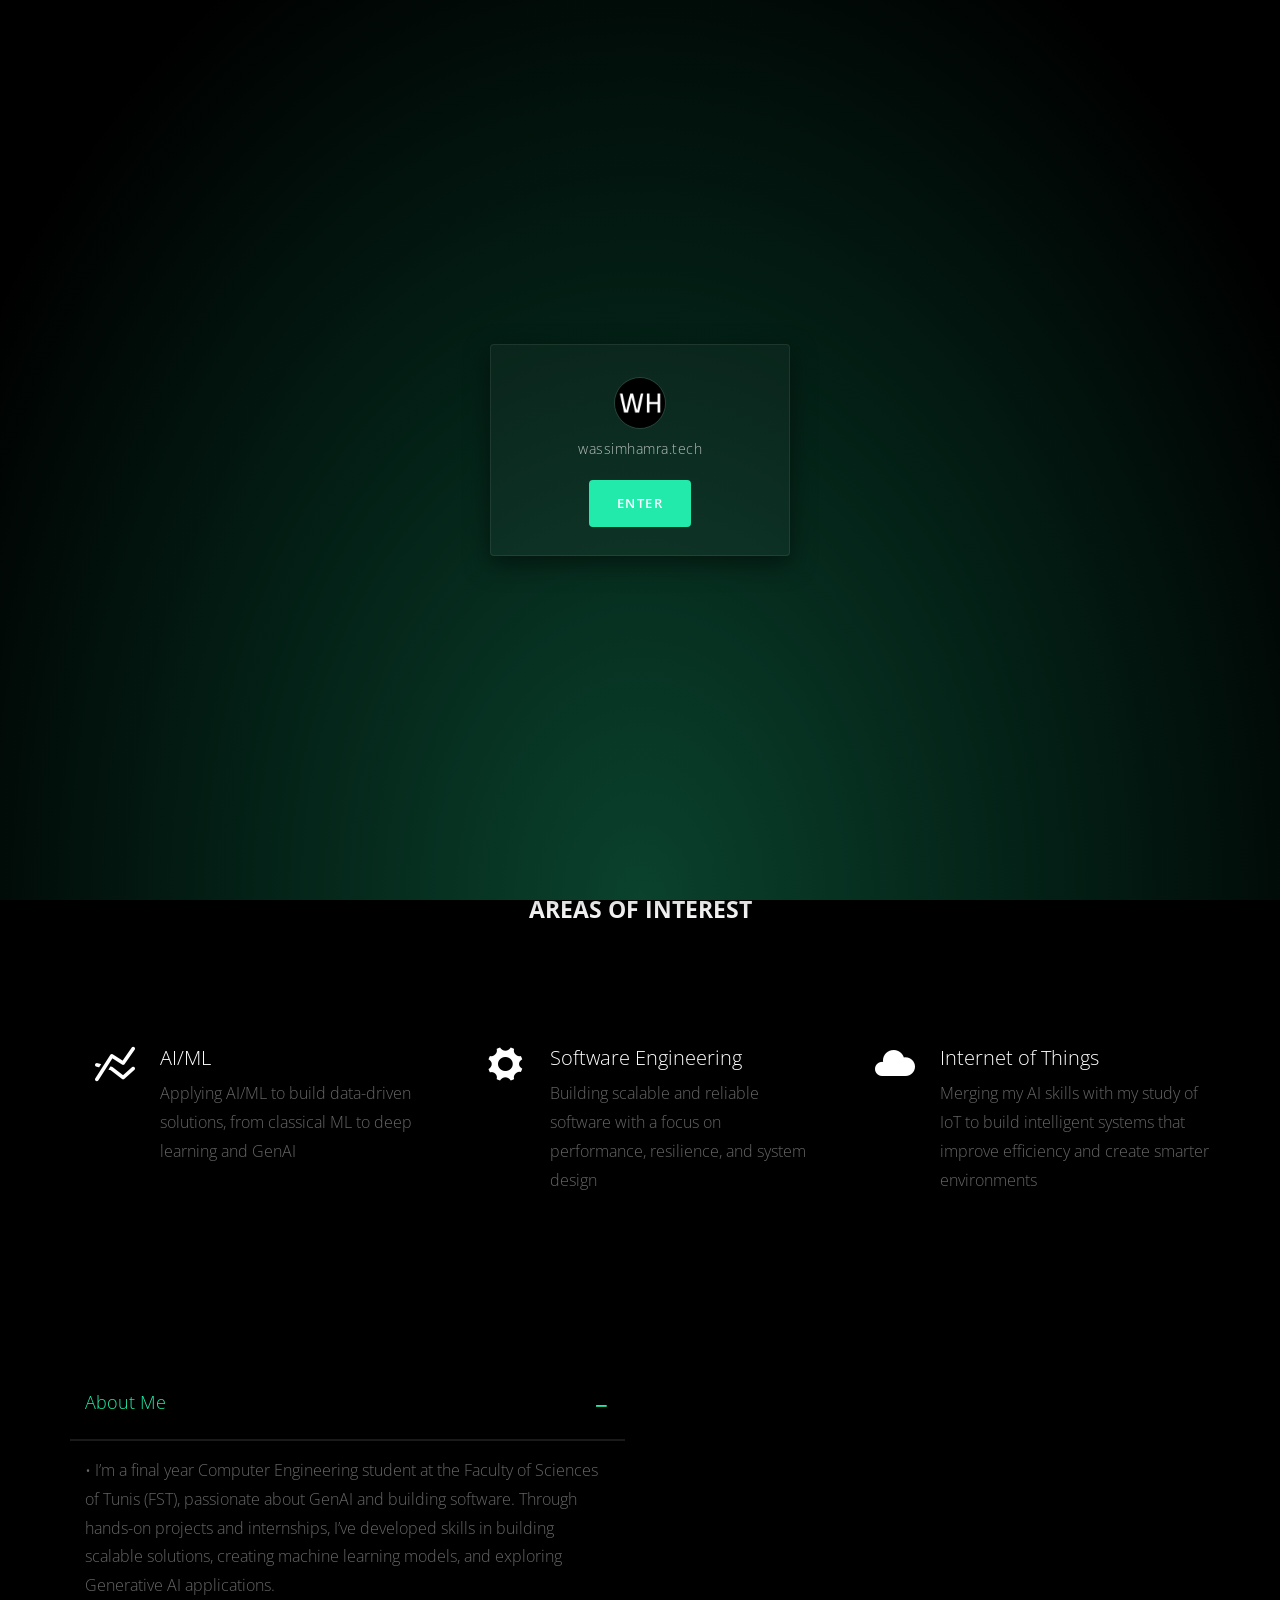
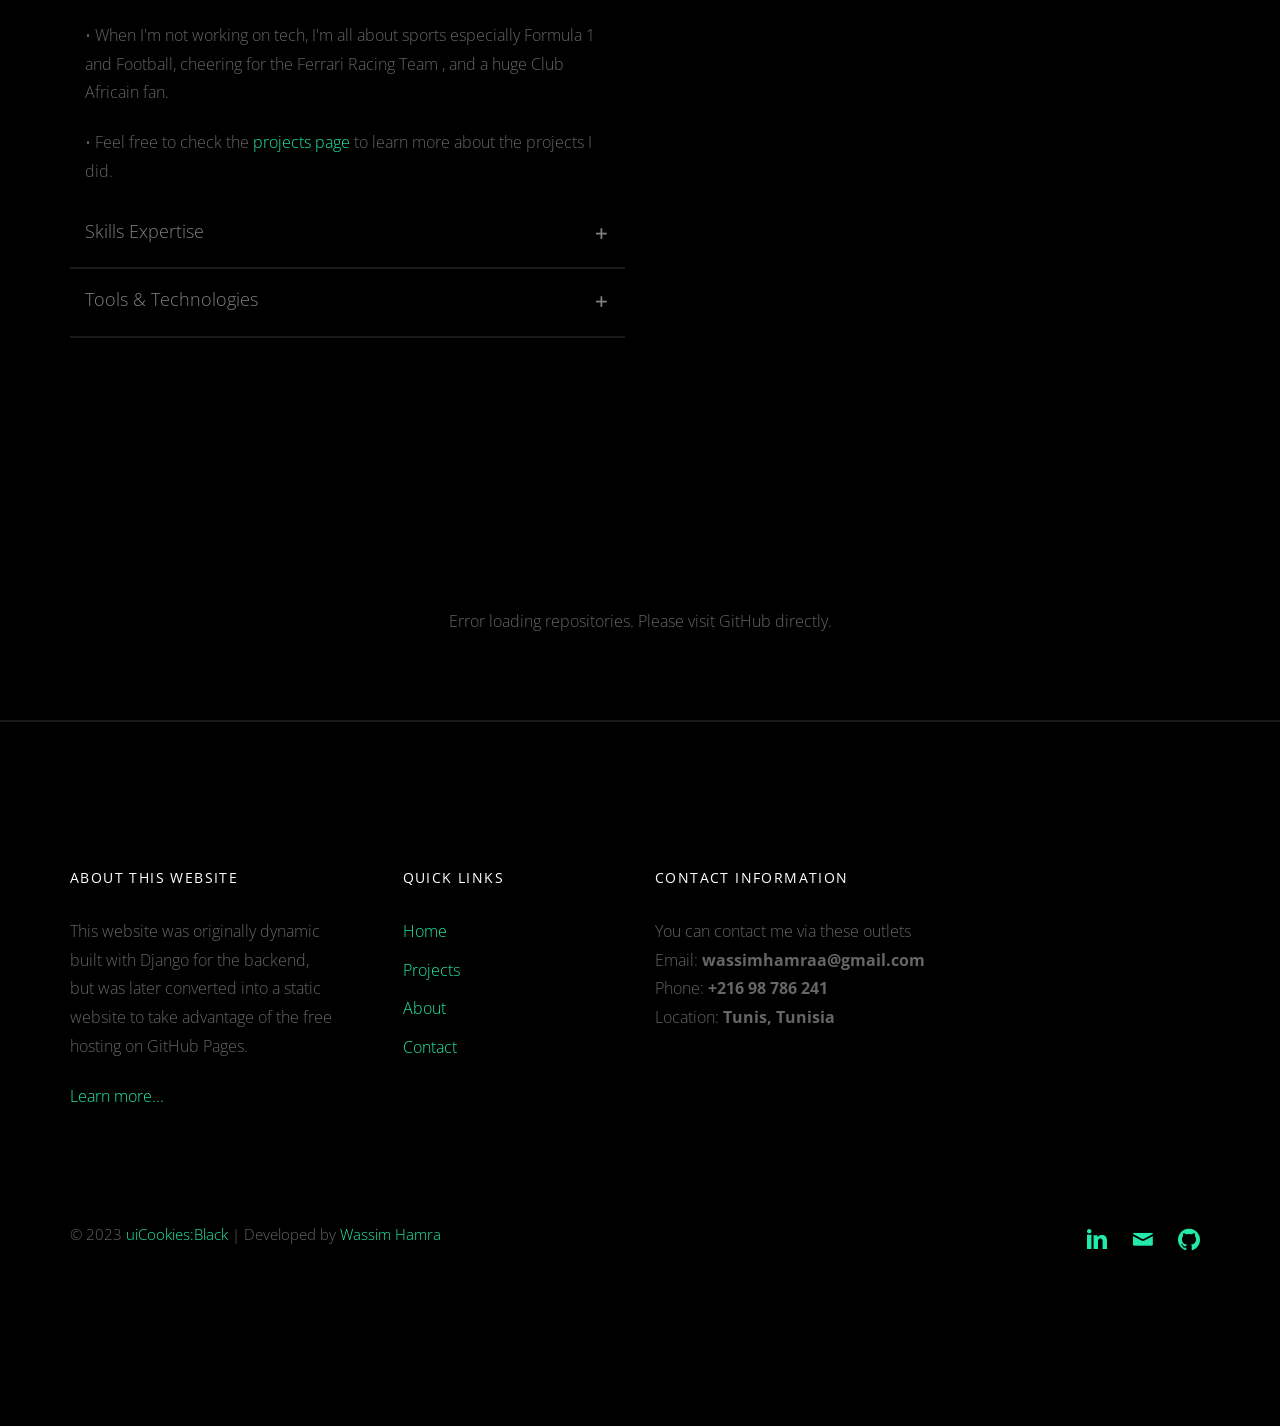
==== commit 492f8943: "UI: simplify browser tab page titles to W.Hamra · Home, About, Projects, Contact" ====
--- a/index.html
+++ b/index.html
@@ -3,7 +3,7 @@
 <head>
     <meta charset="utf-8">
     <meta name="viewport" content="width=device-width, initial-scale=1">
-    <title>Mohamed Wassim Hamra | AI & Software Engineer Portfolio</title>
+    <title>W.Hamra · Home</title>
     <meta name="description" content="Portfolio of Mohamed Wassim Hamra, AI & Software Engineer. Explore projects in Machine Learning, Deep Learning, PyTorch, Robotics, and full-stack software development.">
     <link rel="canonical" href="https://wassimhamra.tech/">
     <meta name="author" content="Mohamed Wassim Hamra">
--- a/static/css/custom.css
+++ b/static/css/custom.css
@@ -1289,28 +1289,33 @@
     letter-spacing: 0.05em;
 }
 
-/* Exact .btn.btn-primary matching projects.html — no extras */
+/* Exact .btn.btn-primary matching the website UI */
 .probootstrap-loader .preloader-btn {
     display: none;
     opacity: 0;
     background: #22eaaa !important;
     border: 2px solid #22eaaa !important;
     color: #ffffff !important;
-    padding: 7px 20px !important; /* Smaller than full btn */
-    font-size: 12px !important;
-    font-weight: 400 !important;
+    padding: 10px 26px !important;
+    font-size: 13px !important;
+    font-weight: 600 !important;
+    font-family: "Open Sans", -apple-system, BlinkMacSystemFont, "Segoe UI", Roboto, sans-serif !important;
     text-transform: uppercase !important;
-    letter-spacing: 0.1em !important;
+    letter-spacing: 0.12em !important;
     border-radius: 4px !important;
     cursor: pointer !important;
     transition: 0.3s all ease-in !important;
     outline: none !important;
     box-shadow: none !important;
     text-shadow: none !important;
+    margin-top: 4px !important;
 }
 
 .probootstrap-loader .preloader-btn.ready {
-    display: inline-block !important;
+    display: inline-flex !important;
+    align-items: center;
+    justify-content: center;
+    gap: 8px;
     opacity: 1 !important;
 }
 
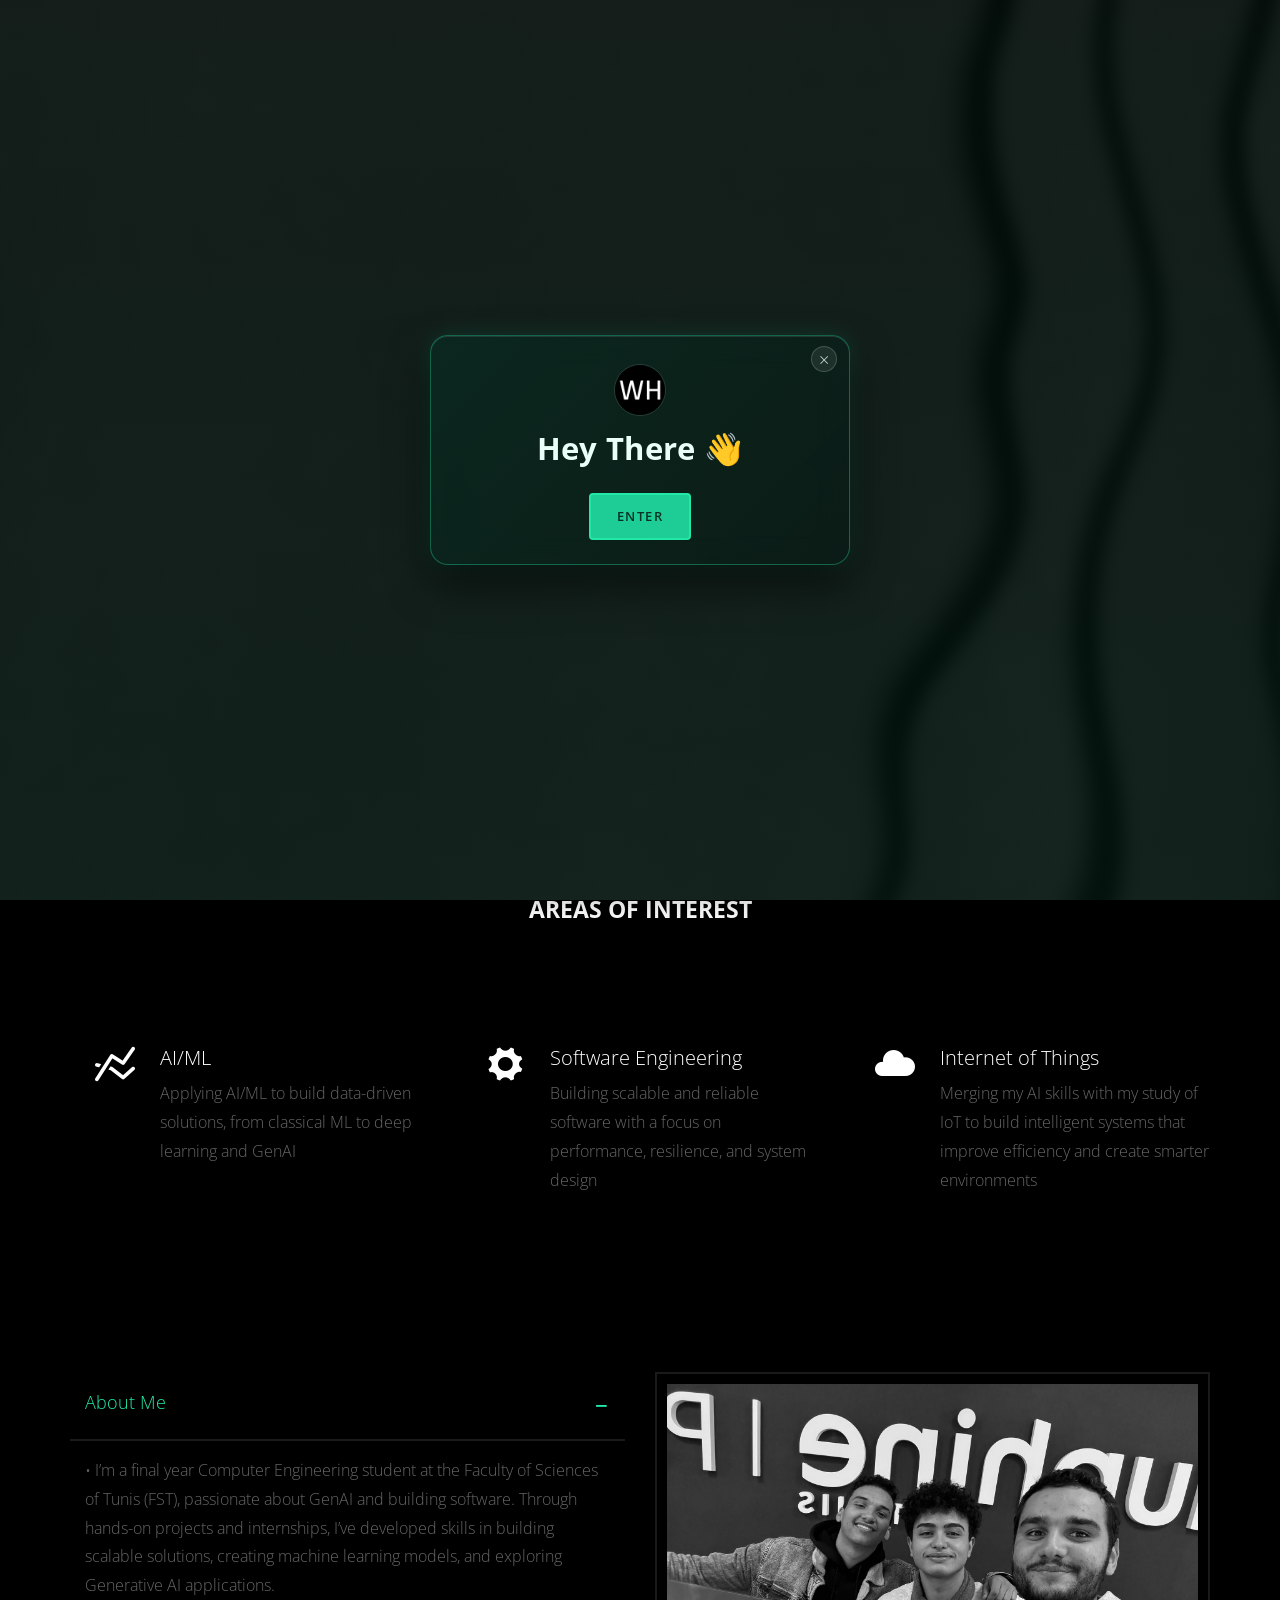
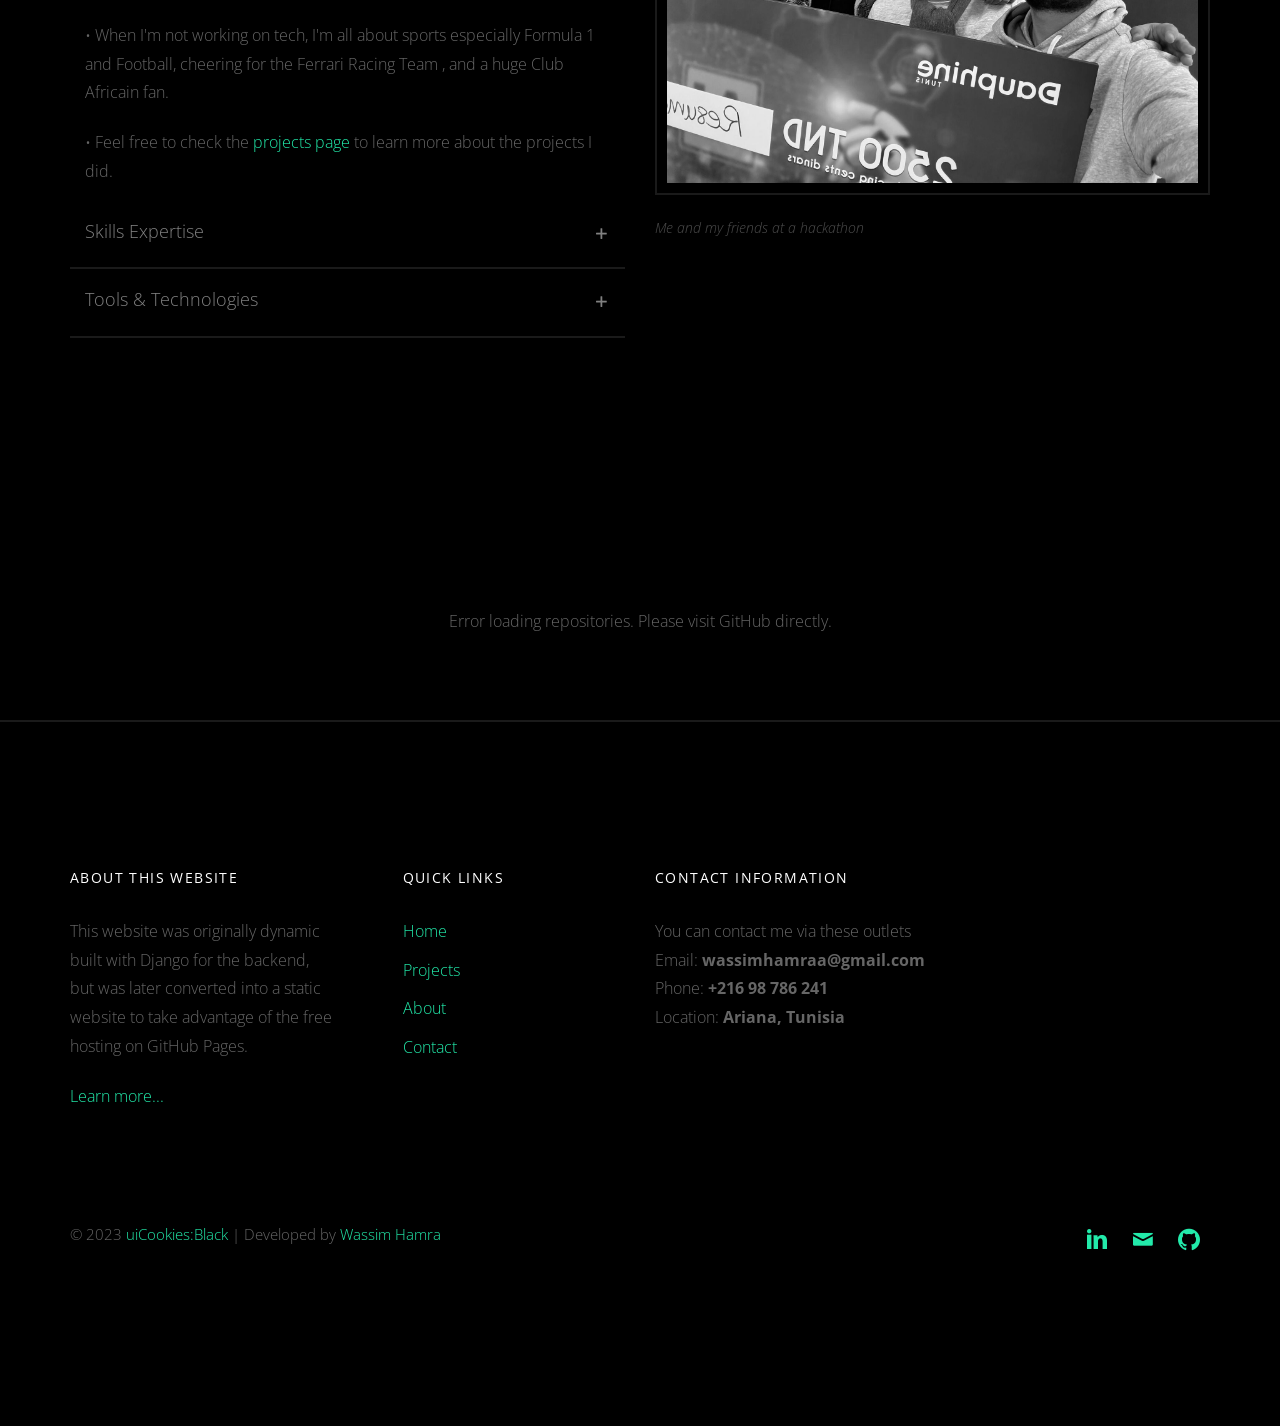
==== commit cabb8765: "Normalize site location to Ariana Tunisia" ====
--- a/index.html
+++ b/index.html
@@ -94,7 +94,7 @@
             <div class="extra-text visible-xs">
                 <a href="#" class="probootstrap-burger-menu"><i>Menu</i></a>
                 <h5>Address</h5>
-                <p>2094, Mustapha Khaznadar Street, Ariana, Tunisia</p>
+                <p>Ariana, Tunisia</p>
                 <h5>Connect</h5>
                 <ul class="social-buttons">
                     <li><a href="https://www.linkedin.com/in/medwassimhamra/"><i class="icon-linkedin"></i></a></li>
@@ -442,7 +442,7 @@
                     <h4 class="heading">Contact Information</h4>
                     <p>You can contact me via these outlets<br>Email:<strong> wassimhamraa@gmail.com</strong><br>
                         Phone:<strong> +216 98 786 241</strong>
-                        <br> Location: <strong>Tunis, Tunisia</strong></p>
+                        <br> Location: <strong>Ariana, Tunisia</strong></p>
 
                 </div>
             </div>
--- a/static/css/custom.css
+++ b/static/css/custom.css
@@ -19,7 +19,7 @@
     padding: 6px 14px !important;
     background: rgba(255, 255, 255, 0.08);
     border: 1px solid rgba(255, 255, 255, 0.18);
-    border-radius: 20px;
+    border-radius: 4px;
     color: #ffffff !important;
     font-size: 12px;
     font-weight: 500;
@@ -32,7 +32,6 @@
     background: rgba(255, 255, 255, 0.18);
     border-color: rgba(255, 255, 255, 0.4);
     color: #ffffff !important;
-    transform: translateY(-1px);
 }
 
 .btn-cmd-palette kbd {
@@ -864,40 +863,38 @@
     transform: scale(1.2);
 }
 
-/* Cool CV Download Button */
+/* CV Download Button - Unified with Primary Button UI */
 .btn-cool-cv {
     display: inline-flex;
     align-items: center;
     gap: 8px;
-    padding: 14px 32px;
-    background: rgba(34, 234, 170, 0.10);
+    padding: 10px 26px;
+    background: #22eaaa;
     border: 2px solid #22eaaa;
-    border-radius: 30px;
+    border-radius: 4px;
+    font-size: 13px;
+    font-weight: 600;
+    color: #ffffff !important;
+    text-transform: uppercase;
+    letter-spacing: 0.12em;
+    cursor: pointer;
+    box-shadow: none;
+    transition: 0.25s all ease;
+    text-decoration: none !important;
+}
+
+.btn-cool-cv:hover,
+.btn-cool-cv:active,
+.btn-cool-cv:focus {
+    background: #39ecb3;
+    border-color: #39ecb3;
+    color: #ffffff !important;
+    box-shadow: none;
+    transform: none;
+}
+
+.btn-cool-cv i {
     font-size: 14px;
-    font-weight: 600;
-    color: #ffffff;
-    text-transform: uppercase;
-    letter-spacing: 0.1em;
-    cursor: pointer;
-    box-shadow: 0 4px 15px rgba(34, 234, 170, 0.25);
-    transition: all 0.3s cubic-bezier(0.16, 1, 0.3, 1);
-    text-decoration: none !important;
-}
-
-.btn-cool-cv:hover {
-    background: #22eaaa;
-    color: #000000;
-    box-shadow: 0 8px 25px rgba(34, 234, 170, 0.5);
-    transform: translateY(-2px) scale(1.03);
-}
-
-.btn-cool-cv i {
-    font-size: 15px;
-    transition: transform 0.2s ease;
-}
-
-.btn-cool-cv:hover i {
-    transform: translateY(1px);
 }
 
 /* ==========================================================================
@@ -963,7 +960,9 @@
     display: flex;
     align-items: center;
     justify-content: space-between;
+    gap: 12px;
     width: 100%;
+    min-width: 0;
     opacity: 1;
     transition: opacity 0.25s ease;
 }
@@ -972,6 +971,38 @@
     opacity: 0;
     pointer-events: none;
     position: absolute;
+}
+
+.island-collapsed-inline {
+    display: flex;
+    align-items: center;
+    gap: 10px;
+    flex: 1;
+    min-width: 0;
+}
+
+.island-collapsed-chip {
+    display: inline-flex;
+    align-items: center;
+    gap: 5px;
+    font-size: 11.5px;
+    font-weight: 600;
+    color: #d1dbd8;
+    white-space: nowrap;
+    overflow: hidden;
+    text-overflow: ellipsis;
+}
+
+.island-collapsed-chip i {
+    color: #22eaaa;
+    font-size: 12px;
+    flex-shrink: 0;
+}
+
+.island-collapsed-right {
+    display: flex;
+    align-items: center;
+    flex-shrink: 0;
 }
 
 .island-left-info {
@@ -1219,13 +1250,31 @@
    Minimal Interactive Preloader Overrides
    ========================================================================== */
 .probootstrap-loader {
-    /* Rich ambient dark green gradient rising from the bottom */
-    background: radial-gradient(ellipse at 50% 100%, #0a422d 0%, #031c13 50%, #000000 85%) !important;
+    background: transparent !important;
     display: flex;
     align-items: center;
     justify-content: center;
     z-index: 9999999;
     transition: opacity 0.5s ease, visibility 0.5s ease;
+    position: fixed;
+    inset: 0;
+    overflow: hidden;
+}
+
+.probootstrap-loader::before {
+    content: "";
+    position: absolute;
+    inset: -20px;
+    background: url('../img/slider1.jpg') center center / cover no-repeat;
+    filter: blur(8.5px) saturate(108%);
+    transform: scale(1.06);
+}
+
+.probootstrap-loader::after {
+    content: "";
+    position: absolute;
+    inset: 0;
+    background: linear-gradient(180deg, rgba(3, 20, 14, 0.56) 0%, rgba(4, 28, 20, 0.64) 100%);
 }
 
 .probootstrap-loader.loaded {
@@ -1236,18 +1285,22 @@
 }
 
 .preloader-interactive-wrapper {
-    background: rgba(255, 255, 255, 0.03);
-    border: 1px solid rgba(255, 255, 255, 0.08);
-    border-radius: 4px;
-    padding: 32px 28px 28px 28px;
-    width: 300px;
-    max-width: 88vw;
+    background: linear-gradient(135deg, rgba(8, 44, 34, 0.66), rgba(10, 25, 20, 0.7));
+    border: 1px solid rgba(34, 234, 170, 0.34);
+    border-radius: 18px;
+    padding: 28px 26px 24px 26px;
+    width: 420px;
+    max-width: calc(100vw - 28px);
     display: flex;
     flex-direction: column;
     align-items: center;
     text-align: center;
-    box-shadow: 0 8px 24px rgba(0, 0, 0, 0.5);
+    box-shadow: 0 20px 42px rgba(0, 0, 0, 0.54), inset 0 1px 0 rgba(255, 255, 255, 0.1), 0 0 22px rgba(34, 234, 170, 0.14);
+    backdrop-filter: blur(15px) saturate(130%);
+    -webkit-backdrop-filter: blur(15px) saturate(130%);
     box-sizing: border-box;
+    position: relative;
+    z-index: 1;
 }
 
 .preloader-logo-img {
@@ -1256,6 +1309,43 @@
     border-radius: 50%;
     border: 1px solid rgba(255, 255, 255, 0.12);
     object-fit: contain;
+}
+
+.entry-close-btn {
+    position: absolute;
+    top: 10px;
+    right: 12px;
+    border: 1px solid rgba(255, 255, 255, 0.18);
+    background: rgba(255, 255, 255, 0.08);
+    color: #dbe6e3;
+    width: 26px;
+    height: 26px;
+    line-height: 22px;
+    border-radius: 999px;
+    font-size: 18px;
+    cursor: pointer;
+    transition: all 0.2s ease;
+}
+
+.entry-close-btn:hover,
+.entry-close-btn:focus {
+    background: rgba(255, 255, 255, 0.18);
+    color: #ffffff;
+    outline: none;
+}
+
+.preloader-greeting {
+    margin: 14px 0 0 0;
+    font-size: 31px;
+    font-weight: 700;
+    color: #e9fff7;
+    letter-spacing: 0.01em;
+}
+
+.entry-actions {
+    display: flex;
+    justify-content: center;
+    margin-top: 22px;
 }
 
 .preloader-title {
@@ -1293,9 +1383,9 @@
 .probootstrap-loader .preloader-btn {
     display: none;
     opacity: 0;
-    background: #22eaaa !important;
-    border: 2px solid #22eaaa !important;
-    color: #ffffff !important;
+    background: rgba(34, 234, 170, 0.86) !important;
+    border: 2px solid rgba(34, 234, 170, 0.92) !important;
+    color: #083225 !important;
     padding: 10px 26px !important;
     font-size: 13px !important;
     font-weight: 600 !important;
@@ -1324,7 +1414,70 @@
 .probootstrap-loader .preloader-btn:focus {
     background: #39ecb3 !important;
     border-color: #39ecb3 !important;
+    color: #06281d !important;
+    outline: none !important;
+    box-shadow: none !important;
+}
+
+@media screen and (max-width: 768px) {
+    .preloader-interactive-wrapper {
+        width: calc(100vw - 18px);
+        padding: 24px 18px 20px 18px;
+    }
+    .preloader-greeting {
+        font-size: 26px;
+    }
+}
+
+/* ==========================================================================
+   Unified Master Button System Across Entire Website
+   ========================================================================== */
+.btn,
+.btn-primary,
+.btn.btn-primary,
+.btn-cool-cv,
+input[type="submit"].btn.btn-primary {
+    background: #22eaaa !important;
+    border: 2px solid #22eaaa !important;
+    color: #ffffff !important;
+    padding: 10px 24px !important;
+    font-size: 13px !important;
+    font-weight: 600 !important;
+    font-family: "Open Sans", -apple-system, BlinkMacSystemFont, "Segoe UI", Roboto, sans-serif !important;
+    text-transform: uppercase !important;
+    letter-spacing: 0.1em !important;
+    border-radius: 4px !important;
+    cursor: pointer !important;
+    box-shadow: none !important;
+    text-shadow: none !important;
+    text-decoration: none !important;
+    transition: 0.25s all ease !important;
+    display: inline-flex !important;
+    align-items: center !important;
+    justify-content: center !important;
+    gap: 8px !important;
+}
+
+.btn:hover,
+.btn:focus,
+.btn:active,
+.btn-primary:hover,
+.btn-primary:focus,
+.btn-primary:active,
+.btn.btn-primary:hover,
+.btn.btn-primary:focus,
+.btn.btn-primary:active,
+.btn-cool-cv:hover,
+.btn-cool-cv:focus,
+.btn-cool-cv:active,
+input[type="submit"].btn.btn-primary:hover,
+input[type="submit"].btn.btn-primary:focus,
+input[type="submit"].btn.btn-primary:active {
+    background: #39ecb3 !important;
+    border-color: #39ecb3 !important;
     color: #ffffff !important;
     outline: none !important;
     box-shadow: none !important;
+    text-decoration: none !important;
+    transform: none !important;
 }
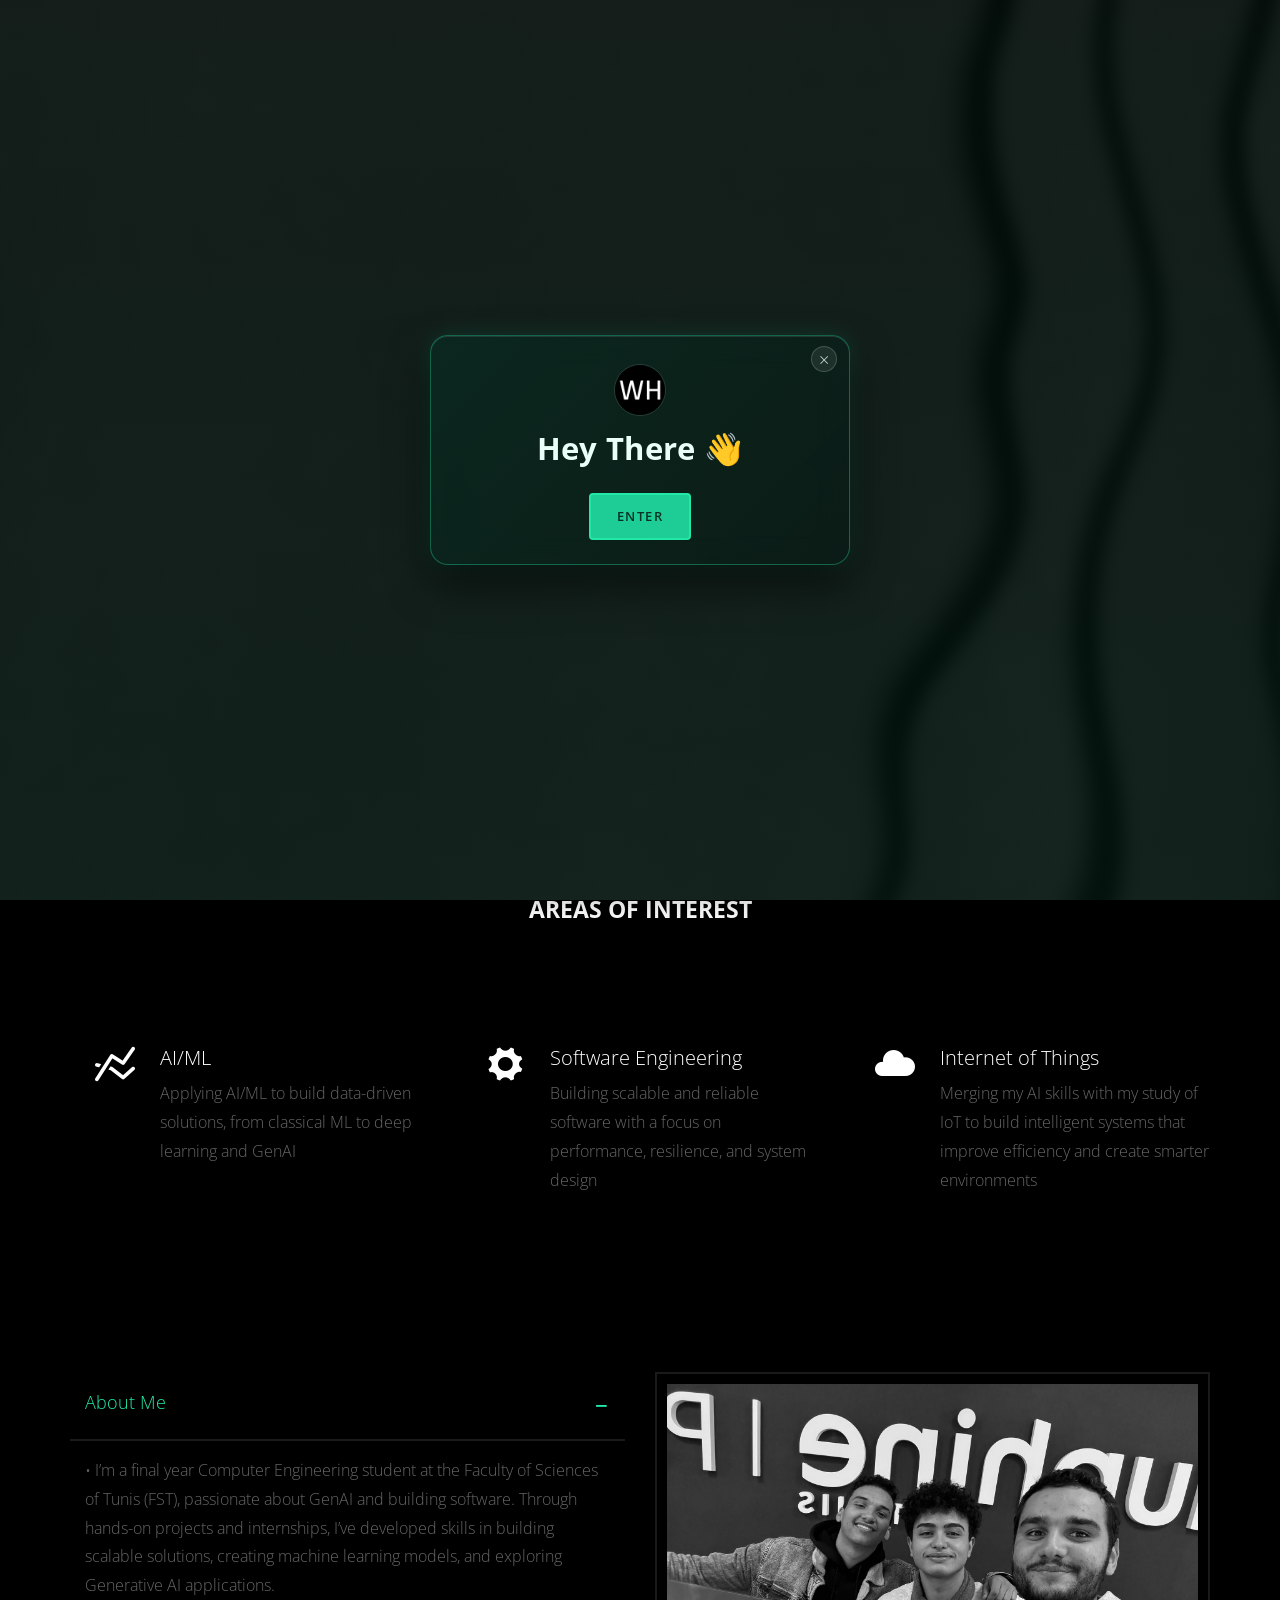
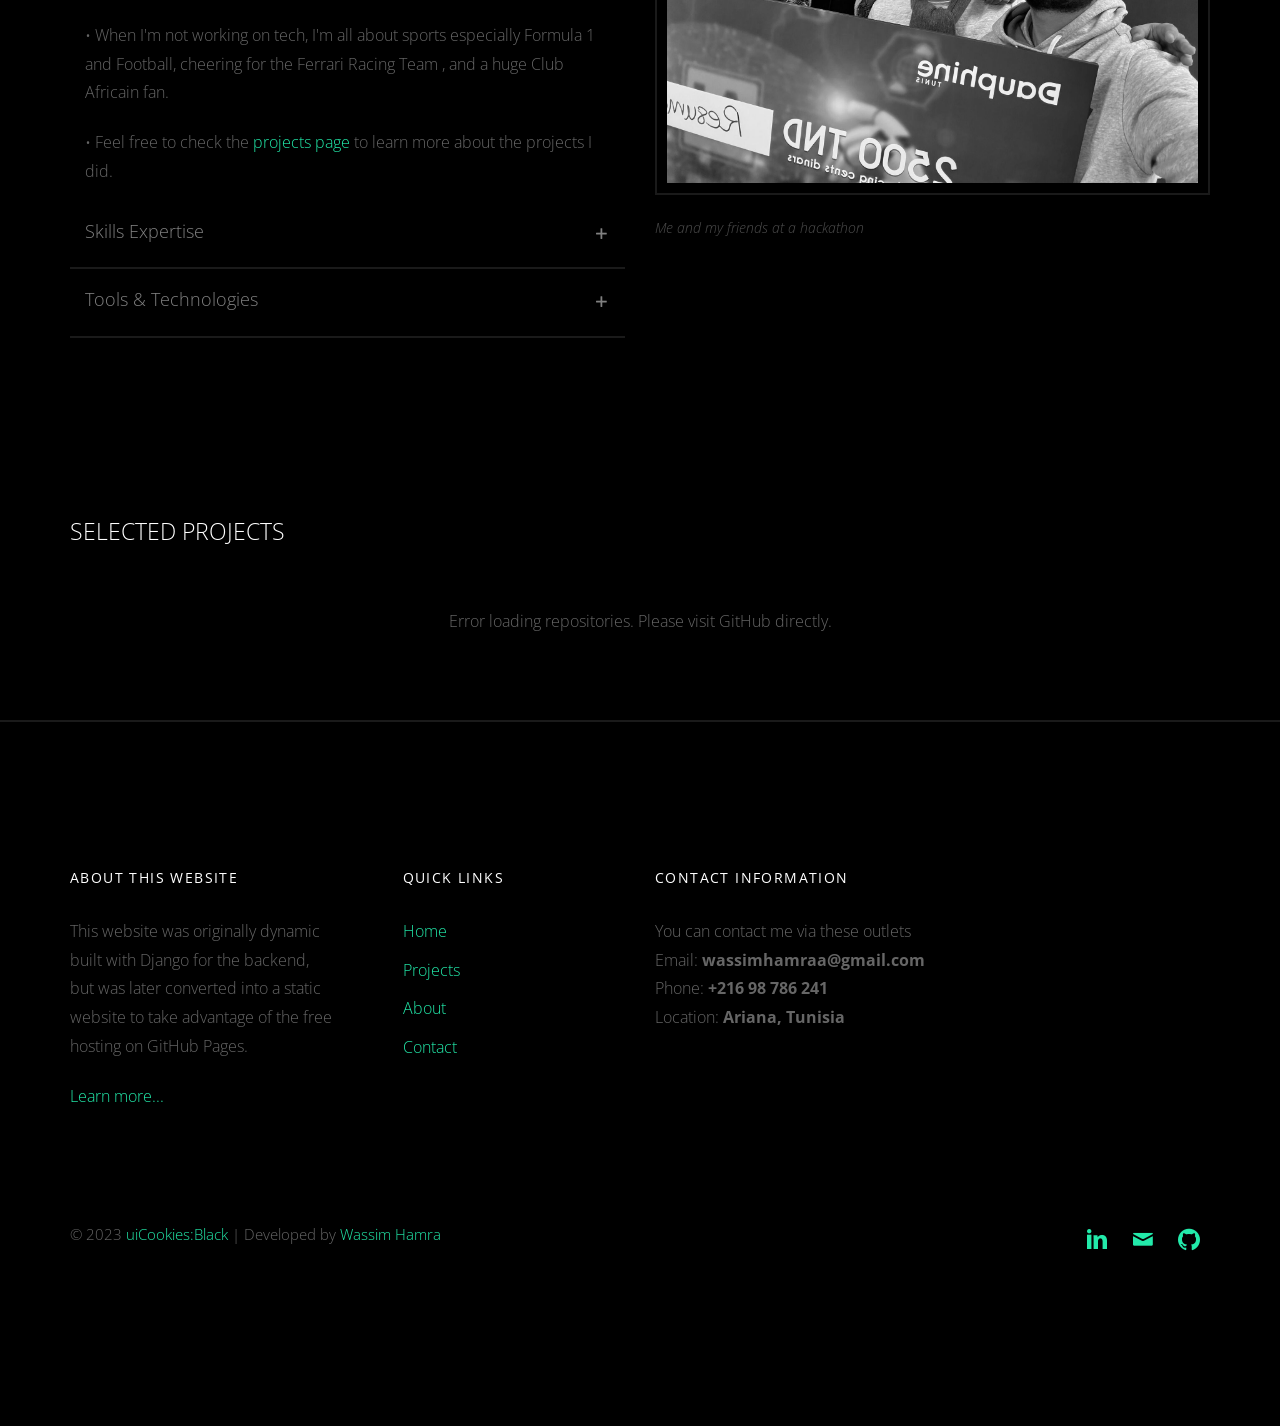
==== commit 6c0e4311: "Load chatbot Q&A from generated dataset" ====
--- a/index.html
+++ b/index.html
@@ -1,4 +1,4 @@
-﻿<!DOCTYPE html>
+<!DOCTYPE html>
 <html lang="en">
 <head>
     <meta charset="utf-8">
@@ -483,8 +483,11 @@
 </div>
 <script src="static/js/scripts.min.js"></script>
 <script src="static/js/main.min.js"></script>
+<script src="static/js/chatbot-data.js"></script>
 <script src="static/js/custom.js"></script>
 
 
 </body>
 </html>
+
+
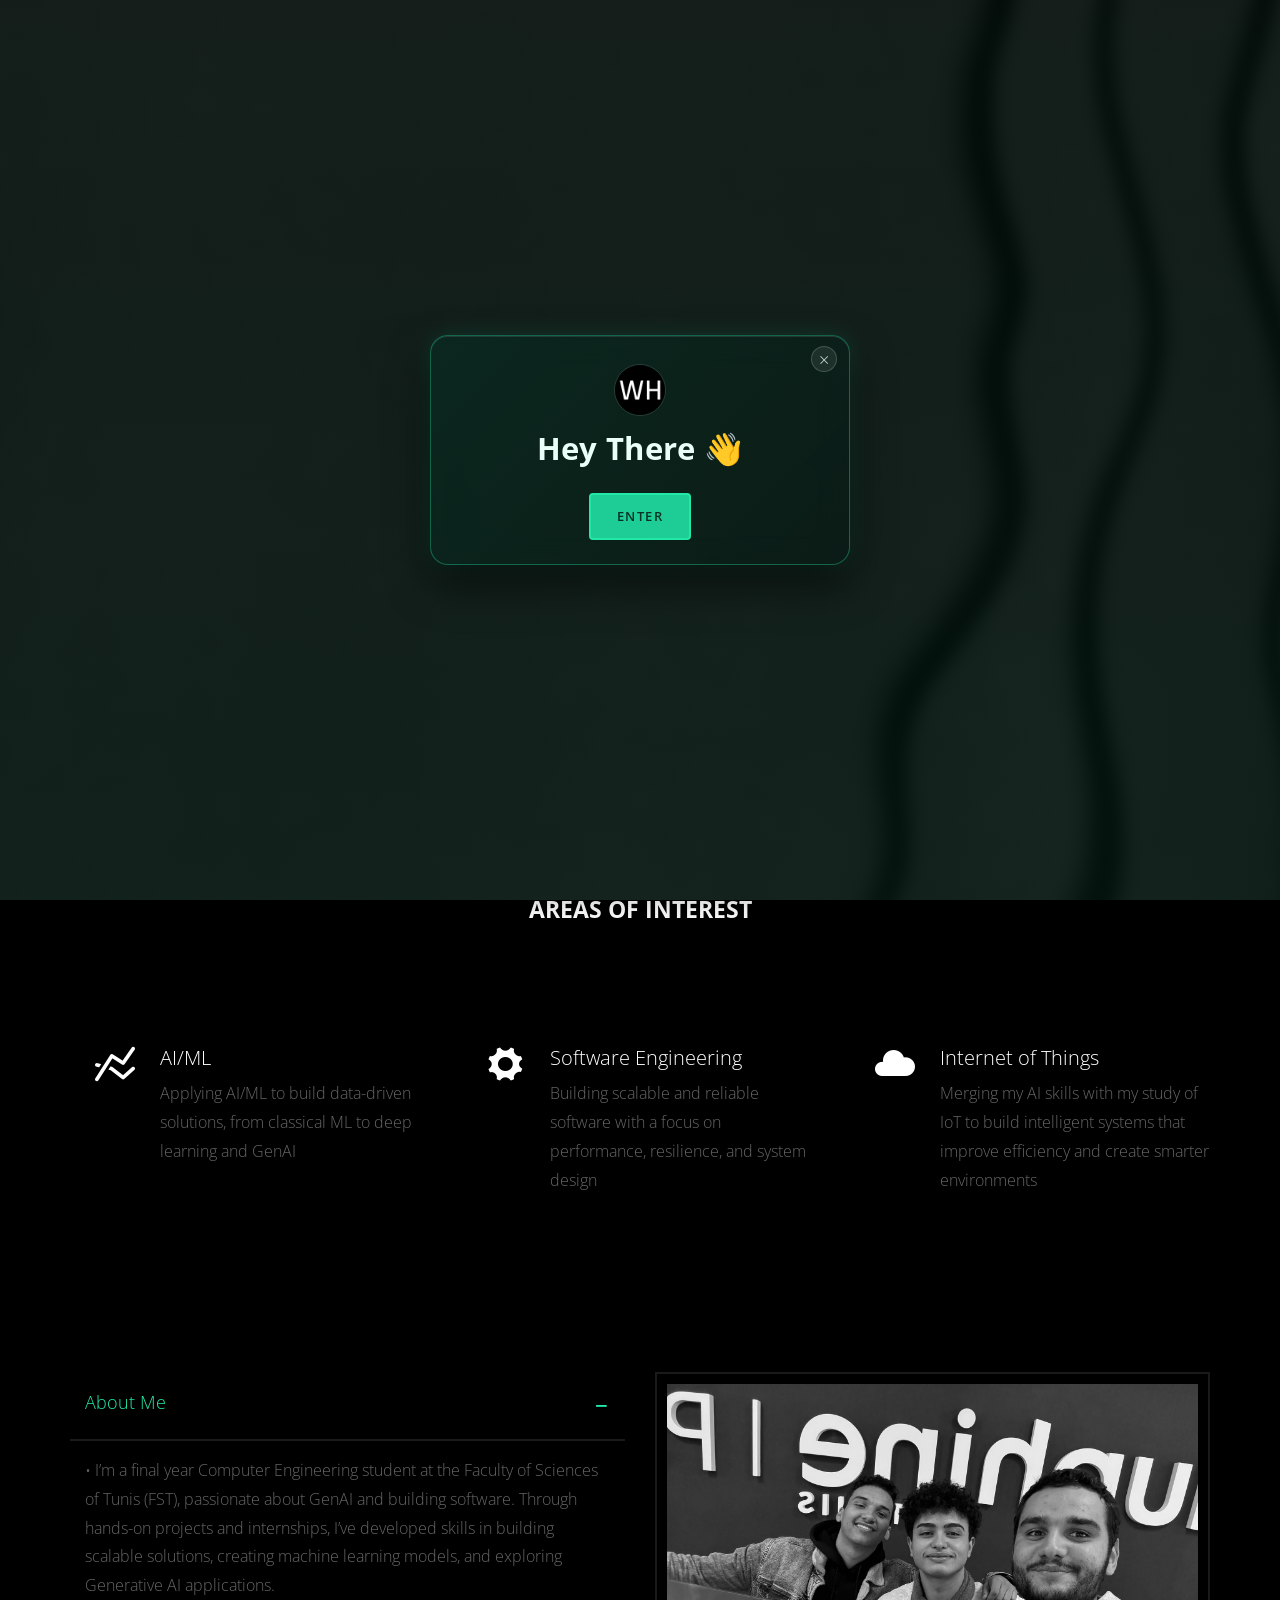
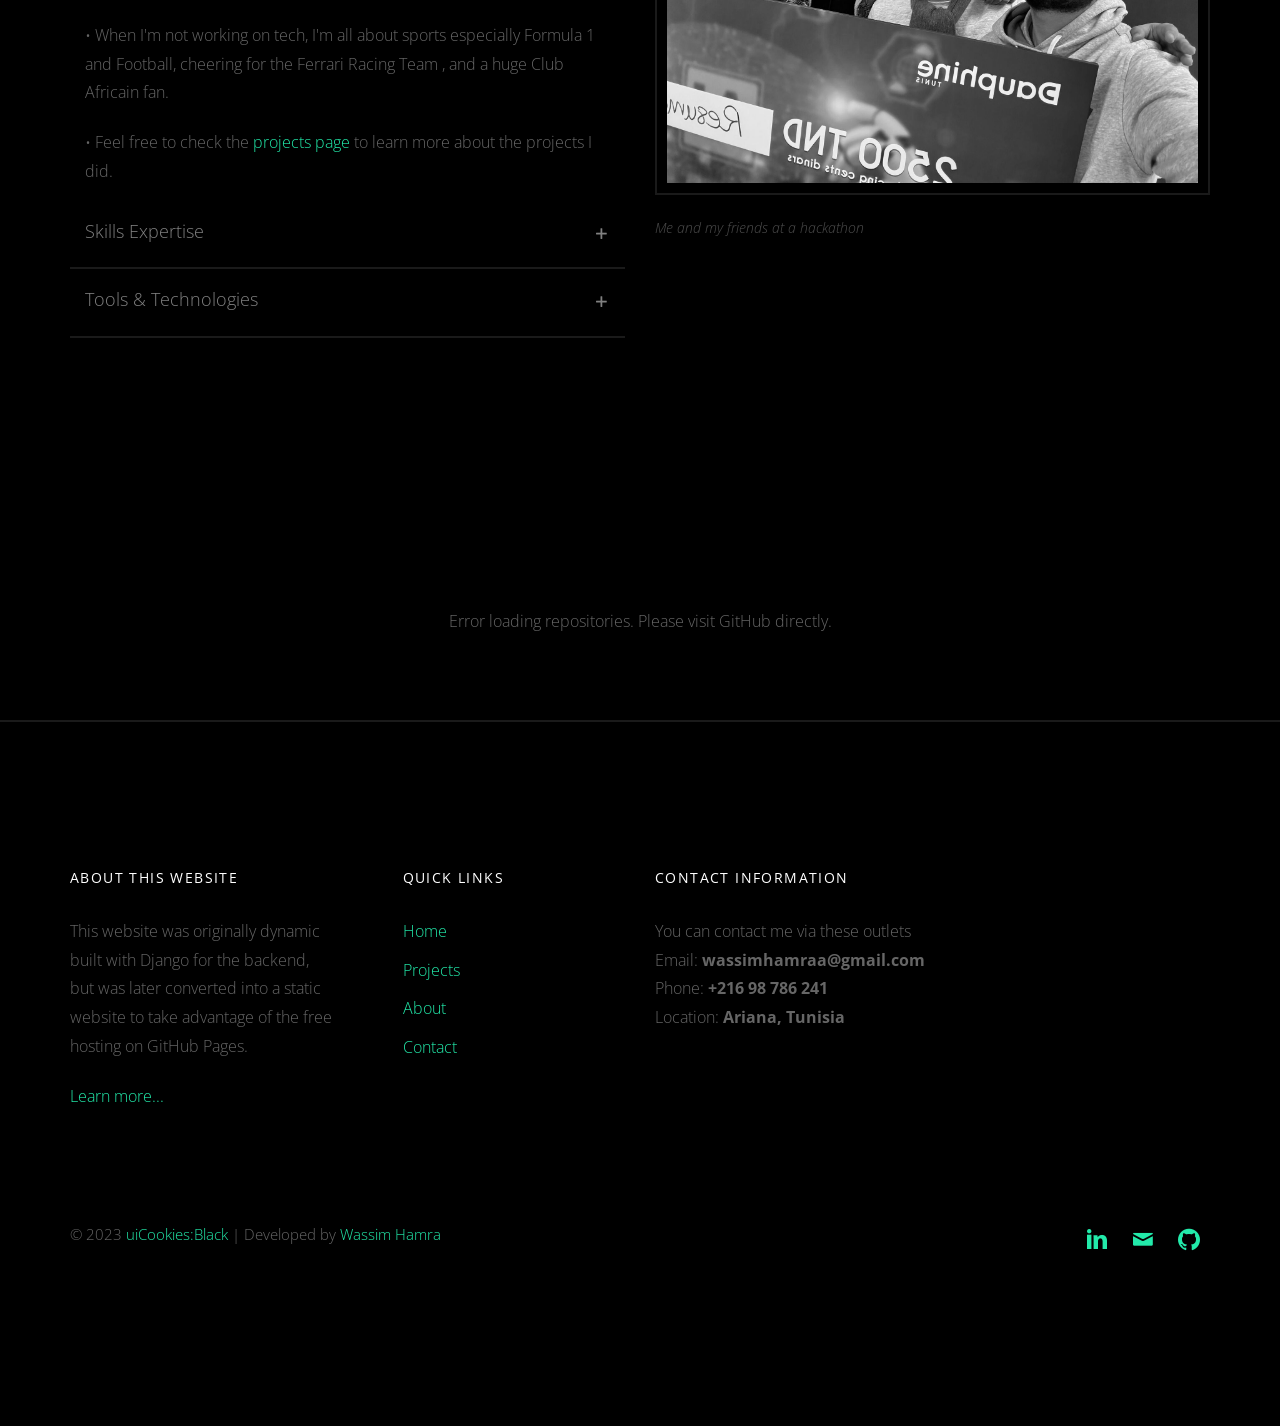
==== commit 1098f10e: "Revert "Add PJAX navigation to preserve audio across pages" This reverts commit 194c90d0a1779fb9f781" ====
(no text change in the page or its own stylesheets)
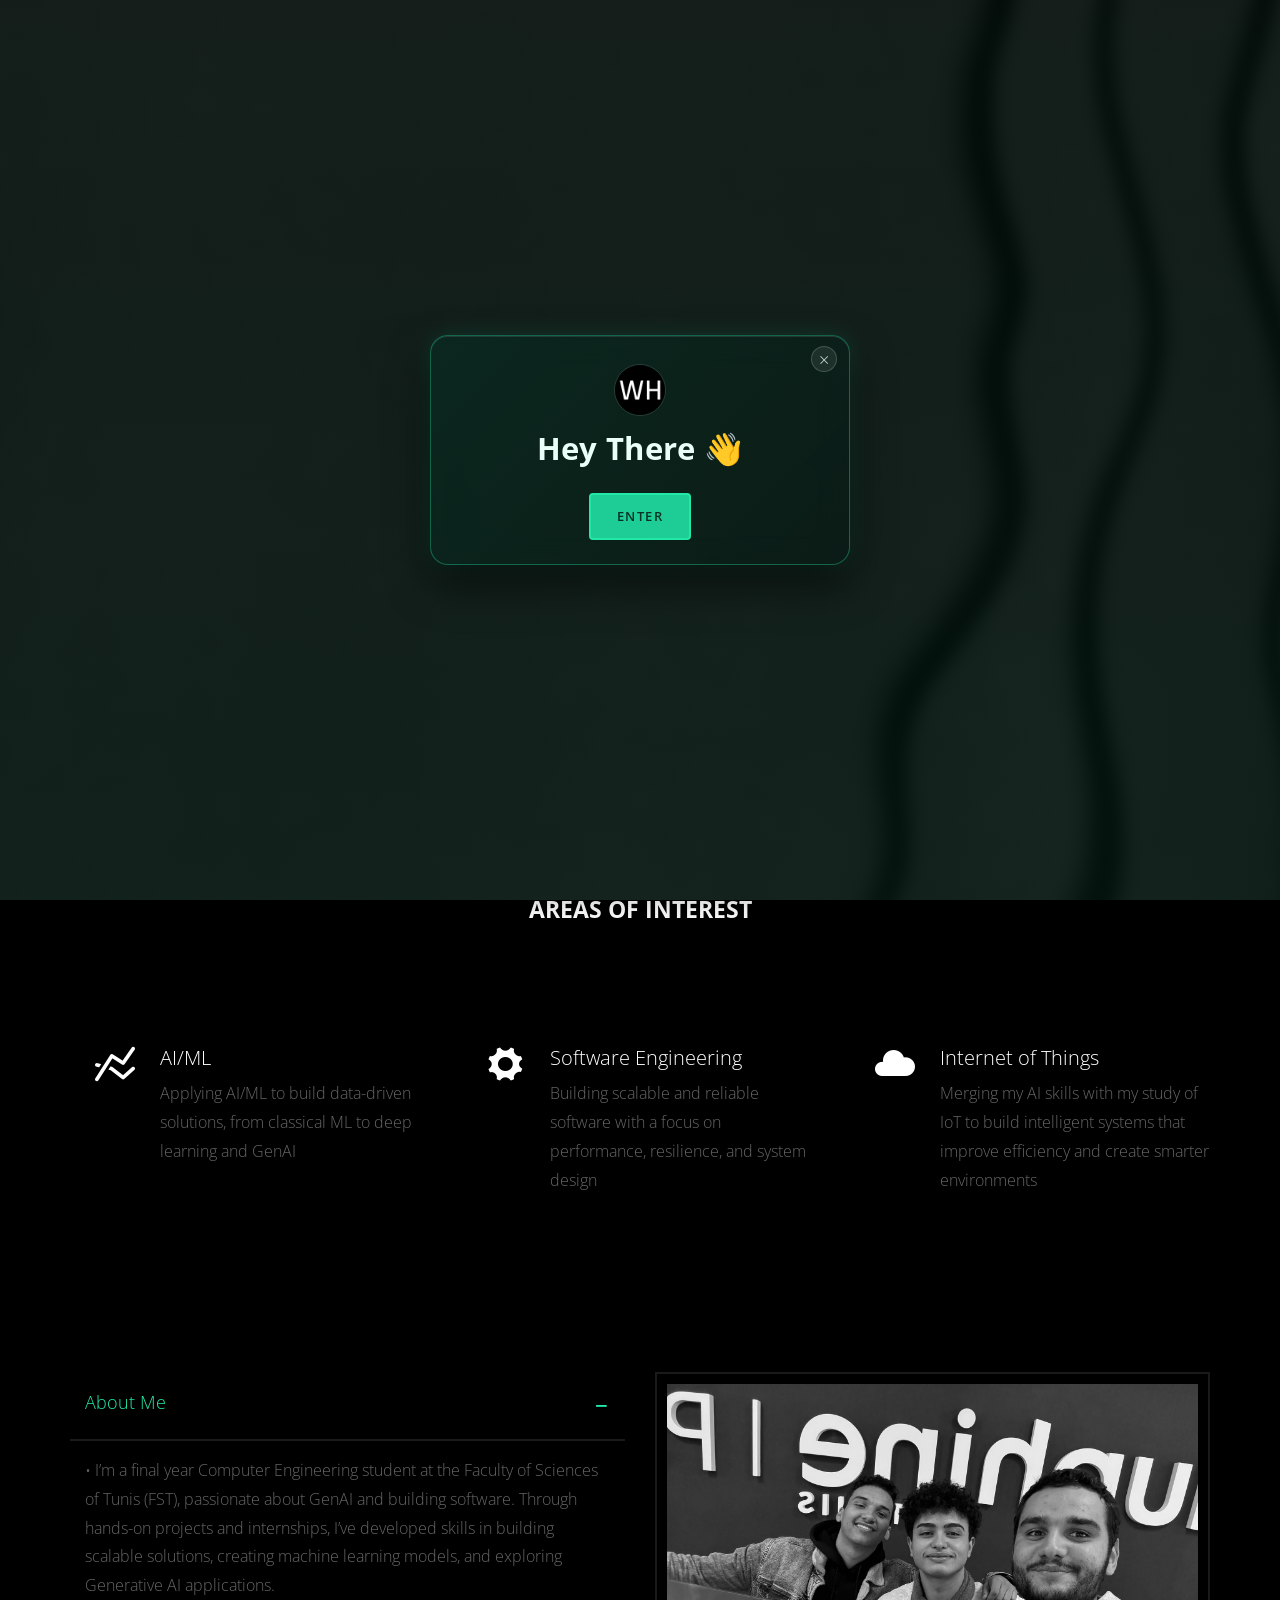
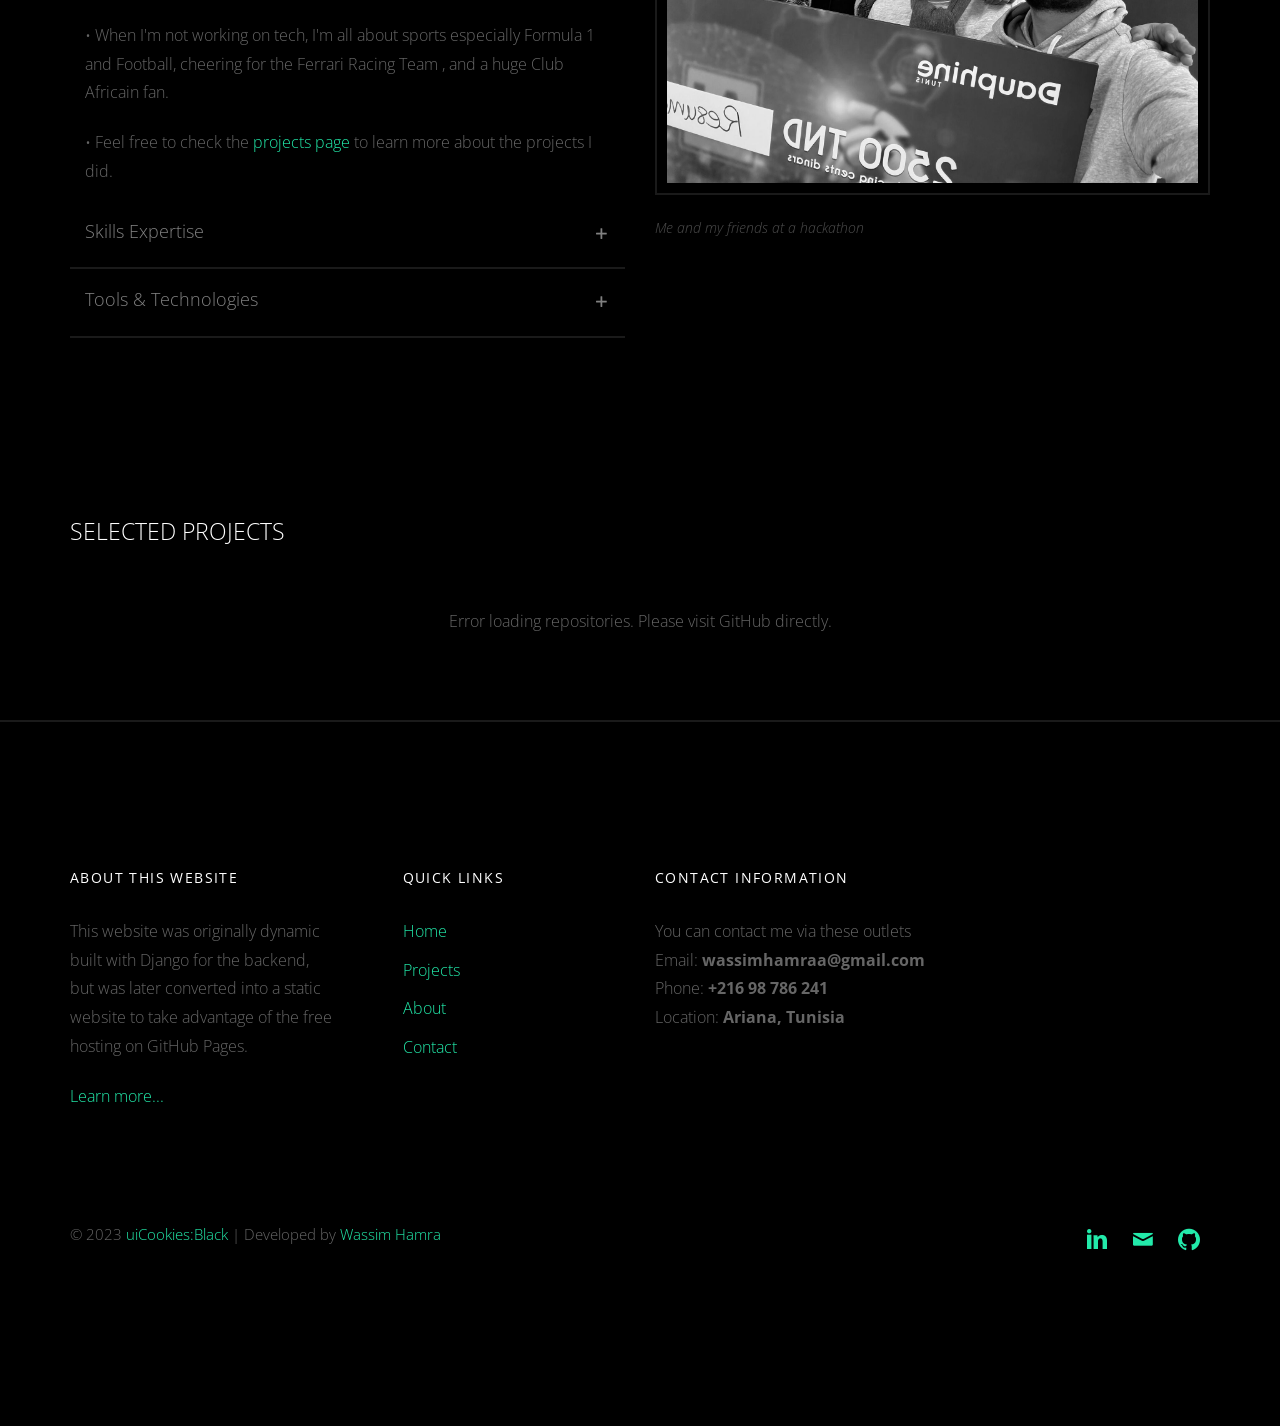
==== commit 64eef387: "Analytics: add name/email fields for Web3Forms spam validation, fix handleExit, add cache-busting v=" ====
--- a/index.html
+++ b/index.html
@@ -484,7 +484,7 @@
 <script src="static/js/scripts.min.js"></script>
 <script src="static/js/main.min.js"></script>
 <script src="static/js/chatbot-data.js"></script>
-<script src="static/js/custom.js"></script>
+<script src="static/js/custom.js?v=2.1"></script>
 
 
 </body>
